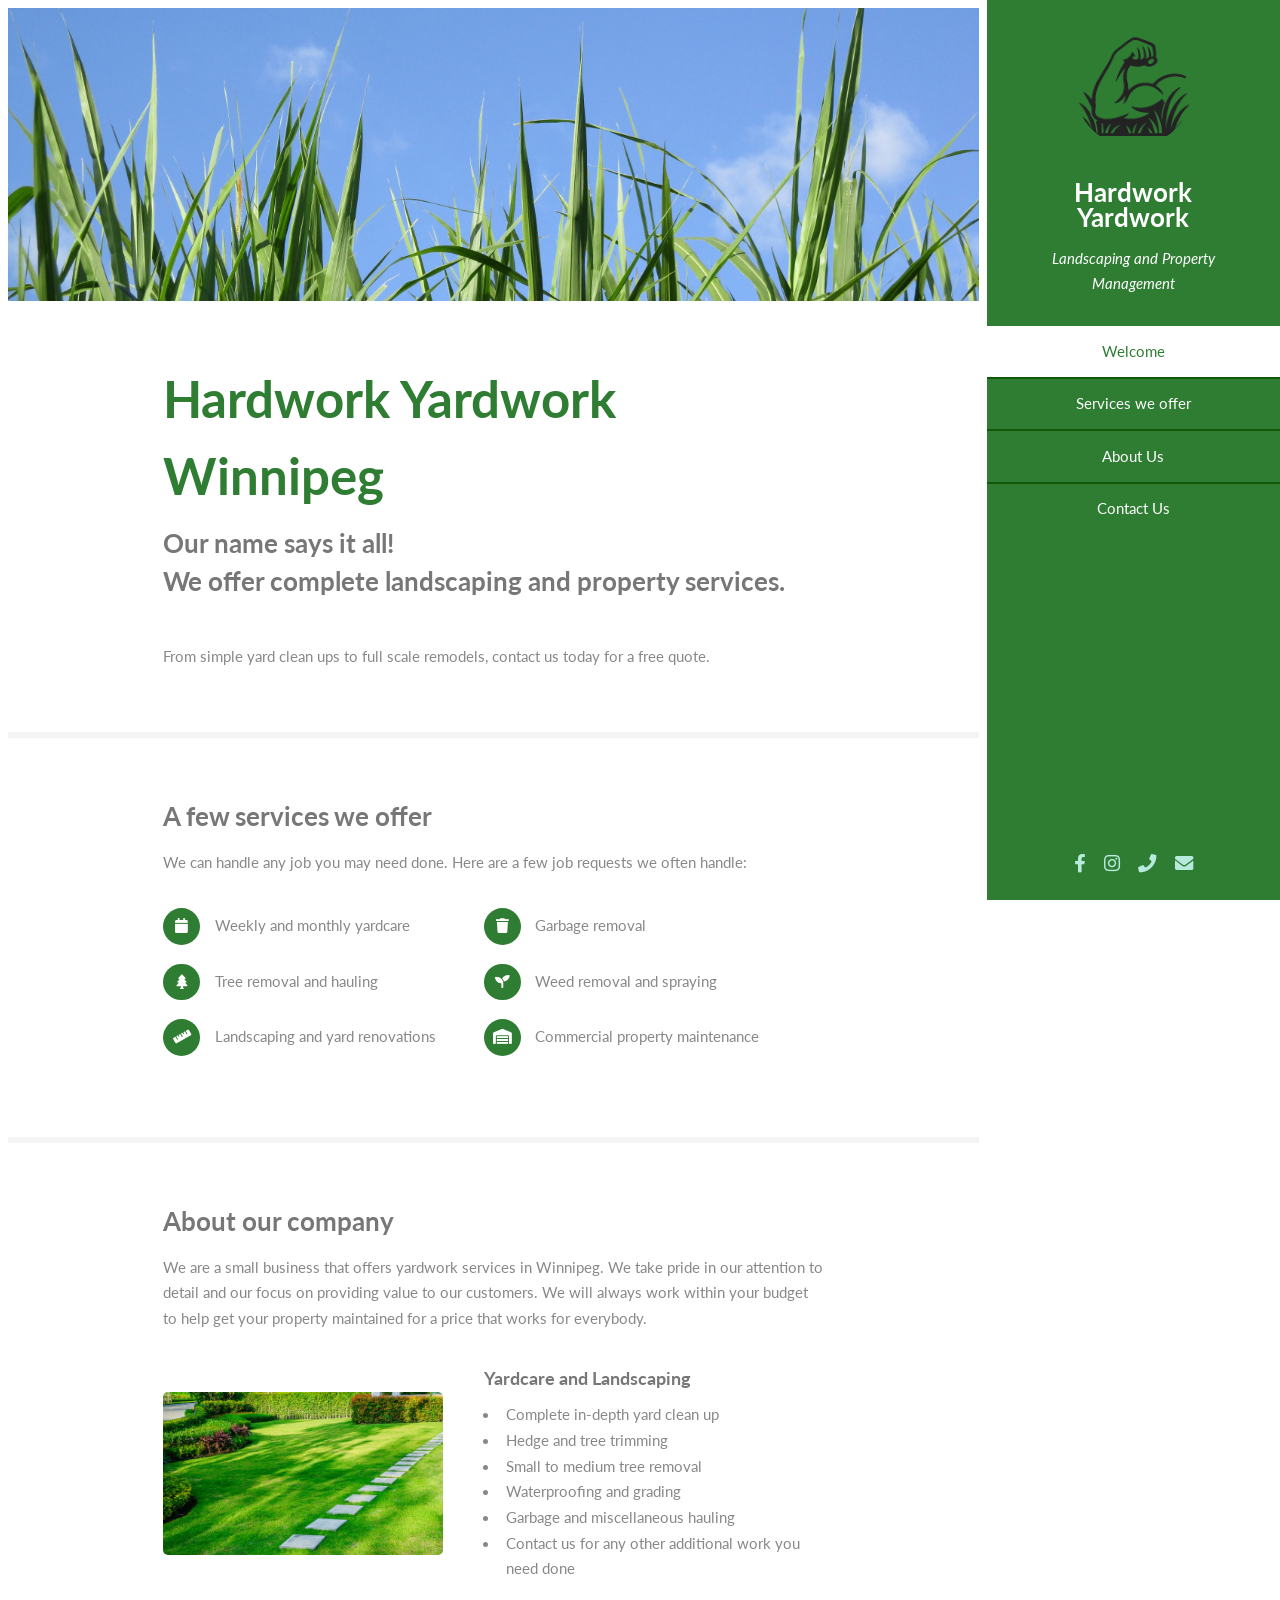
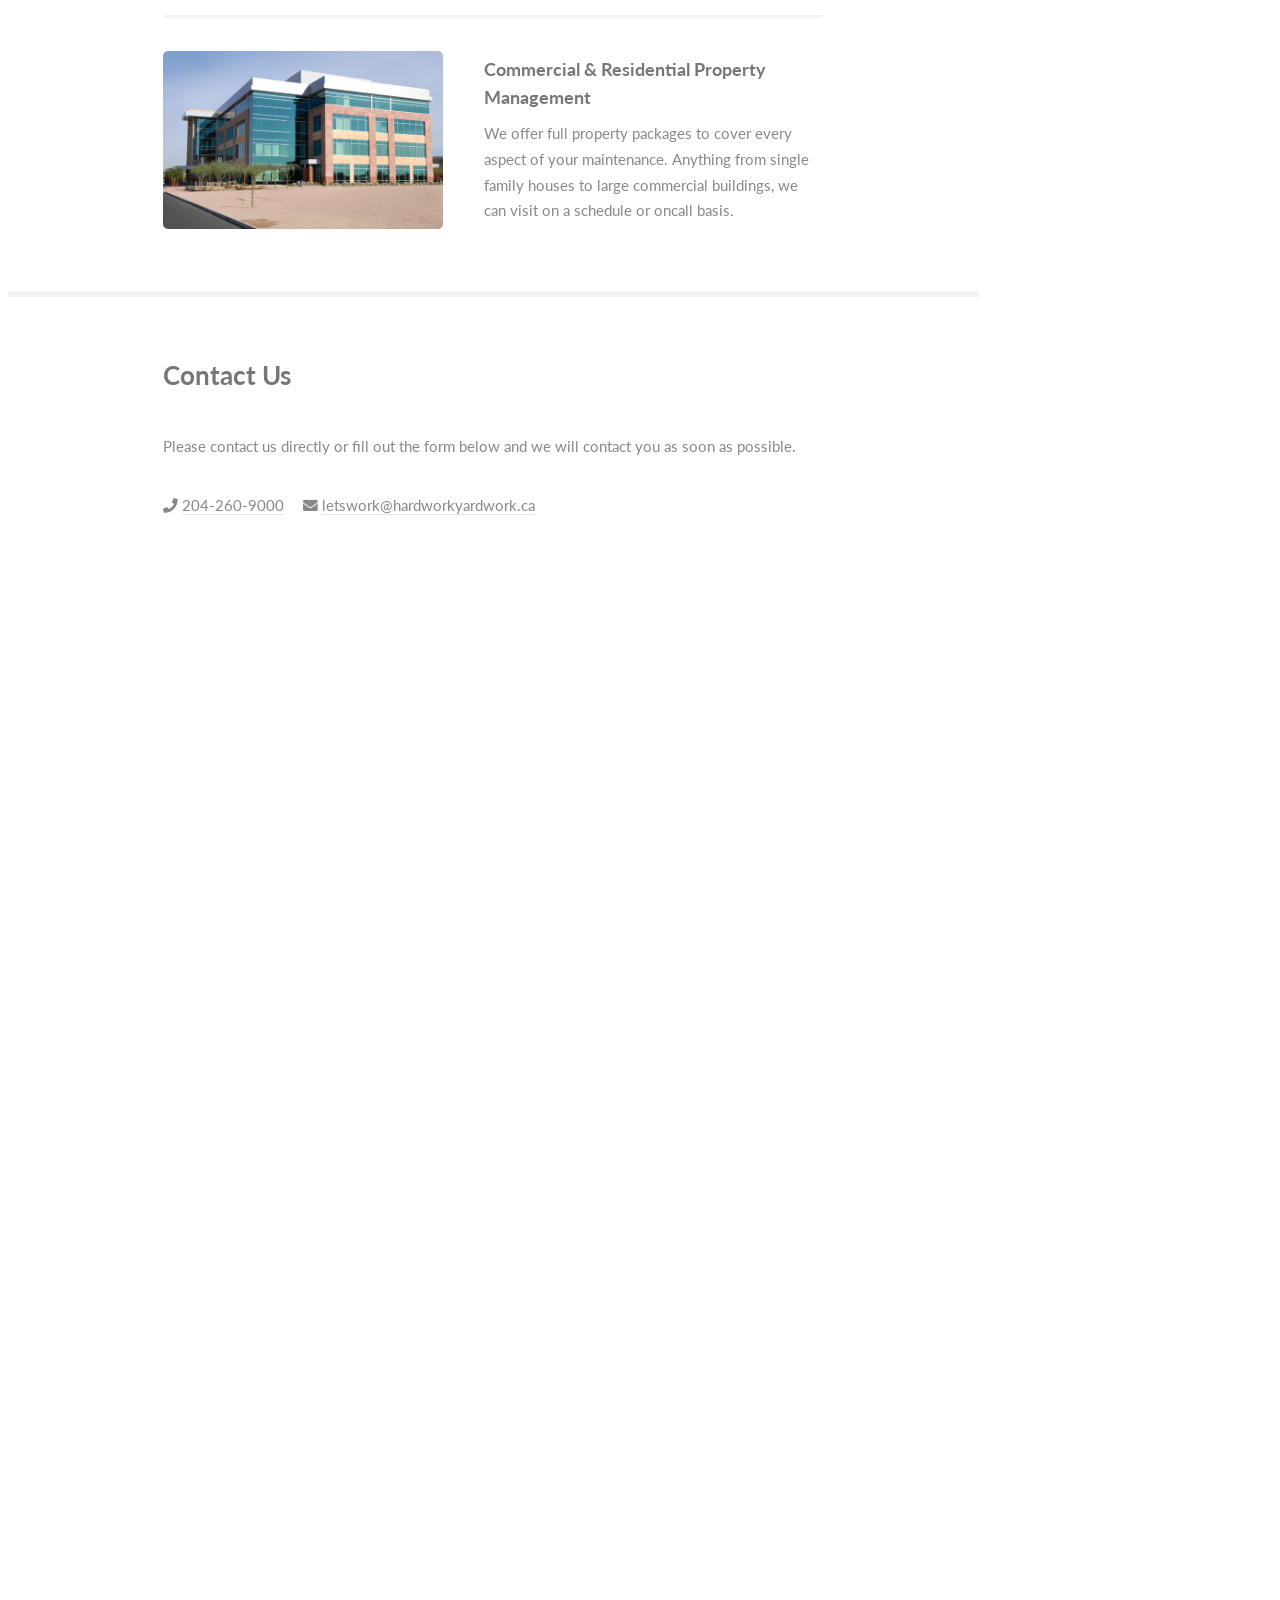
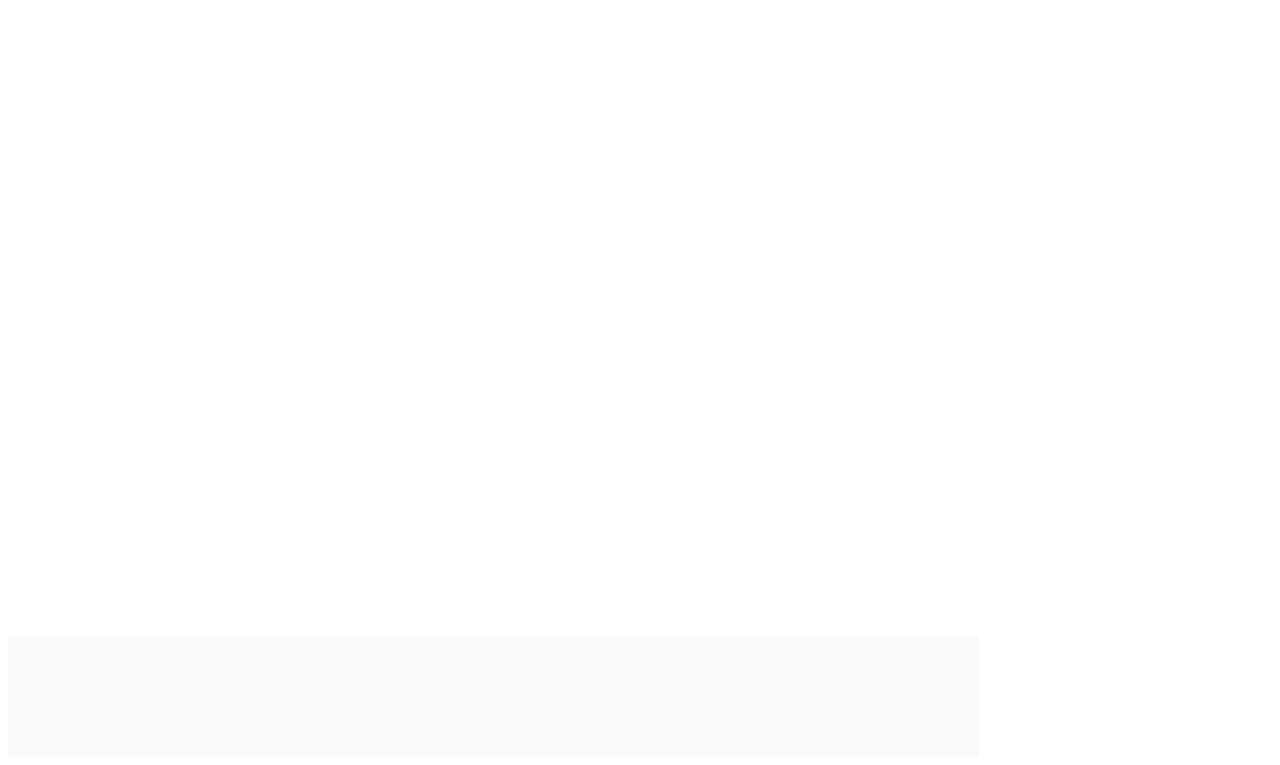
==== index.html @ d8d49252 "Update index.html" ====
<!DOCTYPE HTML>
<!--
	Hardwork Yardwork WPG
	
-->
<html>
	<head>
		<link rel="icon" type="image/png" href="/images/favicon-96x96.png" sizes="96x96" />
<link rel="icon" type="image/svg+xml" href="/images/favicon.svg" />
<link rel="shortcut icon" href="/images/favicon.ico" />
<link rel="apple-touch-icon" sizes="180x180" href="/images/apple-touch-icon.png" />
<meta name="apple-mobile-web-app-title" content="HWYW" />
<link rel="manifest" href="/images/site.webmanifest" />
		 <link rel="icon" type="image/png" href="images/favicon.png">
		<title>Hardwork Yardwork WPG</title>
		<meta charset="utf-8" />
		<meta name="viewport" content="width=device-width, initial-scale=1, user-scalable=no" />
		<link rel="stylesheet" href="assets/css/main.css" />
	</head>
	<body class="is-preload">

		<!-- Header -->
			<section id="header">
				<header>
					<span class="image avatar"><img src="images/avatar.jpg" alt="" /></span>
					<h1 id="logo"><a href="#">Hardwork Yardwork</a></h1>
					<p>Landscaping and Property Management</p>
				</header>
				<nav id="nav">
					<ul>
						<li><a href="#one" class="active">Welcome</a></li>
						<li><a href="#two">Services we offer</a></li>
						<li><a href="#three">About Us</a></li>
						<li><a href="#four">Contact Us</a></li>
					</ul>
				</nav>
				<footer>
					<ul class="icons">
						<li><a href="https://www.facebook.com/people/Hardwork-Yardwork-WPG/61576184565696/" class="icon brands fa-facebook-f"><span class="label">Facebook</span></a></li>
						<li><a href="https://www.instagram.com/hardworkyardworkwpg?igsh=bDNIMzZieXI3cGh0" class="icon brands fa-instagram"><span class="label">Instagram</span></a></li>
						<li><a href="tel:2042609000" class="icon solid fa-phone"><span class="label">Phone</span></a></li>
						<li><a href="mailto:letswork@hardworkyardwork.ca" class="icon solid fa-envelope"><span class="label">Email</span></a></li>

					</ul>
				</footer>
			</section>

		<!-- Wrapper -->
			<div id="wrapper">

				<!-- Main -->
					<div id="main">

						<!-- One -->
							<section id="one">
								<div class="image main" data-position="center">
									<img src="images/banner.jpg" alt="" />
								</div>
								<div class="container">
									<header class="major">
										<h2>Hardwork Yardwork Winnipeg</h2>
										<p>Our name says it all!<br />
										We offer complete landscaping and property services</a>.</p>
									</header>
									<p>From simple yard clean ups to full scale remodels, contact us today for a free quote. </p>
								</div>
							</section>

						<!-- Two -->
							<section id="two">
								<div class="container">
									<h3>A few services we offer</h3>
									<p> We can handle any job you may need done. Here are a few job requests we often handle:</p>
									<ul class="feature-icons">
										<li class="icon solid fa-calendar">Weekly and monthly yardcare</li>
										<li class="icon solid fa-trash">Garbage removal</li>
										<li class="icon solid fa-tree">Tree removal and hauling</li>
										<li class="icon solid fa-seedling">Weed removal and spraying</li>
										<li class="icon solid fa-ruler">Landscaping and yard renovations</li>
										<li class="icon solid fa-warehouse">Commercial property maintenance</li>
									</ul>
								</div>
							</section>

						<!-- Three -->
							<section id="three">
								<div class="container">
									<h3>About our company</h3>
									<p>We are a small business that offers yardwork services in Winnipeg. We take pride in our attention to detail and our focus on providing value to our customers. We will always work within your budget to help get your property maintained for a price that works for everybody.</p>
									<div class="features">
										<article>
											<a href="#" class="image"><img src="images/pic01.jpg" alt="" /></a>
											<div class="inner">
											
												<h4>Yardcare and Landscaping</h4>
												<ul>
											        <li>Complete in-depth yard clean up    </li>
												<li>Hedge and tree trimming</li>
												<li>Small to medium tree removal</li> 
												<li>Waterproofing and grading </li>
												<li>Garbage and miscellaneous hauling</li>
												<li>Contact us for any other additional work you need done</li>	
													</ul>
											</div>
										</article>
										<article>
											<a href="#" class="image"><img src="images/pic02.jpg" alt="" /></a>
											<div class="inner">
												<h4>Commercial & Residential Property Management</h4>
												<p>We offer full property packages to cover every aspect of your maintenance. Anything from single family houses to large commercial buildings, we can visit on a schedule or oncall basis. </p>
											</div>
										</article>
										
									</div>
								</div>
							</section>

<!---------------------- Four ---------------------------------------------->
						
<section id="four">
  <div class="container">
    <h3>Contact Us</h3><br>
	  
    <p>Please contact us directly or fill out the form below and we will contact you as soon as possible.</p>
	  
    <ul class="icons">
      <li class="icon solid fa-phone">
        <a href="tel:204-260-9000">204-260-9000</a>
      </li>
      <li class="icon solid fa-envelope">
        <a href="mailto:letswork@hardworkyardwork.ca">letswork@hardworkyardwork.ca</a>
      </li>
    </ul>
  <br>
  <div class="form-container">
    <iframe 
      src="https://docs.google.com/forms/d/e/1FAIpQLSdqATraCfBr0YOWJevatYieioRtra3QzZX9basvzf0dAiVgHA/viewform?embedded=true" 
      width="500" 
      height="1600" 
      frameborder="0" 
      marginheight="0" 
      marginwidth="0">
         </iframe>
    </div>
</section>

						<!-- Five -->
						<!--
							<section id="five">
								<div class="container">
									<h3>Elements</h3>

									<section>
										<h4>Text</h4>
										<p>This is <b>bold</b> and this is <strong>strong</strong>. This is <i>italic</i> and this is <em>emphasized</em>.
										This is <sup>superscript</sup> text and this is <sub>subscript</sub> text.
										This is <u>underlined</u> and this is code: <code>for (;;) { ... }</code>. Finally, <a href="#">this is a link</a>.</p>
										<hr />
										<header>
											<h4>Heading with a Subtitle</h4>
											<p>Lorem ipsum dolor sit amet nullam id egestas urna aliquam</p>
										</header>
										<p>Nunc lacinia ante nunc ac lobortis. Interdum adipiscing gravida odio porttitor sem non mi integer non faucibus ornare mi ut ante amet placerat aliquet. Volutpat eu sed ante lacinia sapien lorem accumsan varius montes viverra nibh in adipiscing blandit tempus accumsan.</p>
										<header>
											<h5>Heading with a Subtitle</h5>
											<p>Lorem ipsum dolor sit amet nullam id egestas urna aliquam</p>
										</header>
										<p>Nunc lacinia ante nunc ac lobortis. Interdum adipiscing gravida odio porttitor sem non mi integer non faucibus ornare mi ut ante amet placerat aliquet. Volutpat eu sed ante lacinia sapien lorem accumsan varius montes viverra nibh in adipiscing blandit tempus accumsan.</p>
										<hr />
										<h2>Heading Level 2</h2>
										<h3>Heading Level 3</h3>
										<h4>Heading Level 4</h4>
										<h5>Heading Level 5</h5>
										<h6>Heading Level 6</h6>
										<hr />
										<h5>Blockquote</h5>
										<blockquote>Fringilla nisl. Donec accumsan interdum nisi, quis tincidunt felis sagittis eget tempus euismod. Vestibulum ante ipsum primis in faucibus vestibulum. Blandit adipiscing eu felis iaculis volutpat ac adipiscing accumsan faucibus. Vestibulum ante ipsum primis in faucibus lorem ipsum dolor sit amet nullam adipiscing eu felis.</blockquote>
										<h5>Preformatted</h5>
										<pre><code>i = 0;

while (!deck.isInOrder()) {
    print 'Iteration ' + i;
    deck.shuffle();
    i++;
}

print 'It took ' + i + ' iterations to sort the deck.';</code></pre>
									</section>

									<section>
										<h4>Lists</h4>
										<div class="row">
											<div class="col-6 col-12-xsmall">
												<h5>Unordered</h5>
												<ul>
													<li>Dolor pulvinar etiam magna etiam.</li>
													<li>Sagittis adipiscing lorem eleifend.</li>
													<li>Felis enim feugiat dolore viverra.</li>
												</ul>
												<h5>Alternate</h5>
												<ul class="alt">
													<li>Dolor pulvinar etiam magna etiam.</li>
													<li>Sagittis adipiscing lorem eleifend.</li>
													<li>Felis enim feugiat dolore viverra.</li>
												</ul>
											</div>
											<div class="col-6 col-12-xsmall">
												<h5>Ordered</h5>
												<ol>
													<li>Dolor pulvinar etiam magna etiam.</li>
													<li>Etiam vel felis at lorem sed viverra.</li>
													<li>Felis enim feugiat dolore viverra.</li>
													<li>Dolor pulvinar etiam magna etiam.</li>
													<li>Etiam vel felis at lorem sed viverra.</li>
													<li>Felis enim feugiat dolore viverra.</li>
												</ol>
												<h5>Icons</h5>
												<ul class="icons">
													<li><a href="#" class="icon brands fa-twitter"><span class="label">Twitter</span></a></li>
													<li><a href="#" class="icon brands fa-facebook-f"><span class="label">Facebook</span></a></li>
													<li><a href="#" class="icon brands fa-instagram"><span class="label">Instagram</span></a></li>
													<li><a href="#" class="icon brands fa-github"><span class="label">Github</span></a></li>
													<li><a href="#" class="icon brands fa-dribbble"><span class="label">Dribbble</span></a></li>
													<li><a href="#" class="icon brands fa-tumblr"><span class="label">Tumblr</span></a></li>
												</ul>
											</div>
										</div>
										<h5>Actions</h5>
										<ul class="actions">
											<li><a href="#" class="button primary">Default</a></li>
											<li><a href="#" class="button">Default</a></li>
											<li><a href="#" class="button alt">Default</a></li>
										</ul>
										<ul class="actions small">
											<li><a href="#" class="button primary small">Small</a></li>
											<li><a href="#" class="button small">Small</a></li>
											<li><a href="#" class="button alt small">Small</a></li>
										</ul>
										<div class="row">
											<div class="col-3 col-6-medium col-12-xsmall">
												<ul class="actions stacked">
													<li><a href="#" class="button primary">Default</a></li>
													<li><a href="#" class="button">Default</a></li>
													<li><a href="#" class="button alt">Default</a></li>
												</ul>
											</div>
											<div class="col-3 col-6 col-12-xsmall">
												<ul class="actions stacked">
													<li><a href="#" class="button primary small">Small</a></li>
													<li><a href="#" class="button small">Small</a></li>
													<li><a href="#" class="button alt small">Small</a></li>
												</ul>
											</div>
											<div class="col-3 col-6-medium col-12-xsmall">
												<ul class="actions stacked">
													<li><a href="#" class="button primary fit">Default</a></li>
													<li><a href="#" class="button fit">Default</a></li>
													<li><a href="#" class="button alt fit">Default</a></li>
												</ul>
											</div>
											<div class="col-3 col-6-medium col-12-xsmall">
												<ul class="actions stacked">
													<li><a href="#" class="button primary small fit">Small</a></li>
													<li><a href="#" class="button small fit">Small</a></li>
													<li><a href="#" class="button alt small fit">Small</a></li>
												</ul>
											</div>
										</div>
									</section>

									<section>
										<h4>Table</h4>
										<h5>Default</h5>
										<div class="table-wrapper">
											<table>
												<thead>
													<tr>
														<th>Name</th>
														<th>Description</th>
														<th>Price</th>
													</tr>
												</thead>
												<tbody>
													<tr>
														<td>Item One</td>
														<td>Ante turpis integer aliquet porttitor.</td>
														<td>29.99</td>
													</tr>
													<tr>
														<td>Item Two</td>
														<td>Vis ac commodo adipiscing arcu aliquet.</td>
														<td>19.99</td>
													</tr>
													<tr>
														<td>Item Three</td>
														<td> Morbi faucibus arcu accumsan lorem.</td>
														<td>29.99</td>
													</tr>
													<tr>
														<td>Item Four</td>
														<td>Vitae integer tempus condimentum.</td>
														<td>19.99</td>
													</tr>
													<tr>
														<td>Item Five</td>
														<td>Ante turpis integer aliquet porttitor.</td>
														<td>29.99</td>
													</tr>
												</tbody>
												<tfoot>
													<tr>
														<td colspan="2"></td>
														<td>100.00</td>
													</tr>
												</tfoot>
											</table>
										</div>

										<h5>Alternate</h5>
										<div class="table-wrapper">
											<table class="alt">
												<thead>
													<tr>
														<th>Name</th>
														<th>Description</th>
														<th>Price</th>
													</tr>
												</thead>
												<tbody>
													<tr>
														<td>Item One</td>
														<td>Ante turpis integer aliquet porttitor.</td>
														<td>29.99</td>
													</tr>
													<tr>
														<td>Item Two</td>
														<td>Vis ac commodo adipiscing arcu aliquet.</td>
														<td>19.99</td>
													</tr>
													<tr>
														<td>Item Three</td>
														<td> Morbi faucibus arcu accumsan lorem.</td>
														<td>29.99</td>
													</tr>
													<tr>
														<td>Item Four</td>
														<td>Vitae integer tempus condimentum.</td>
														<td>19.99</td>
													</tr>
													<tr>
														<td>Item Five</td>
														<td>Ante turpis integer aliquet porttitor.</td>
														<td>29.99</td>
													</tr>
												</tbody>
												<tfoot>
													<tr>
														<td colspan="2"></td>
														<td>100.00</td>
													</tr>
												</tfoot>
											</table>
										</div>
									</section>

									<section>
										<h4>Buttons</h4>
										<ul class="actions">
											<li><a href="#" class="button primary">Primary</a></li>
											<li><a href="#" class="button">Default</a></li>
											<li><a href="#" class="button alt">Alternate</a></li>
										</ul>
										<ul class="actions">
											<li><a href="#" class="button primary large">Large</a></li>
											<li><a href="#" class="button">Default</a></li>
											<li><a href="#" class="button alt small">Small</a></li>
										</ul>
										<ul class="actions fit">
											<li><a href="#" class="button primary fit">Fit</a></li>
											<li><a href="#" class="button fit">Fit</a></li>
											<li><a href="#" class="button alt fit">Fit</a></li>
										</ul>
										<ul class="actions fit small">
											<li><a href="#" class="button primary fit small">Fit + Small</a></li>
											<li><a href="#" class="button fit small">Fit + Small</a></li>
											<li><a href="#" class="button alt fit small">Fit + Small</a></li>
										</ul>
										<ul class="actions">
											<li><a href="#" class="button primary icon solid fa-download">Icon</a></li>
											<li><a href="#" class="button icon solid fa-download">Icon</a></li>
											<li><a href="#" class="button alt icon solid fa-check">Icon</a></li>
										</ul>
										<ul class="actions">
											<li><span class="button primary disabled">Primary</span></li>
											<li><span class="button disabled">Default</span></li>
											<li><span class="button alt disabled">Alternate</span></li>
										</ul>
									</section>

									<section>
										<h4>Form</h4>
										<form method="post" action="#">
											<div class="row gtr-uniform">
												<div class="col-6 col-12-xsmall">
													<input type="text" name="demo-name" id="demo-name" value="" placeholder="Name" />
												</div>
												<div class="col-6 col-12-xsmall">
													<input type="email" name="demo-email" id="demo-email" value="" placeholder="Email" />
												</div>
												<div class="col-12">
													<select name="demo-category" id="demo-category">
														<option value="">- Category -</option>
														<option value="1">Manufacturing</option>
														<option value="1">Shipping</option>
														<option value="1">Administration</option>
														<option value="1">Human Resources</option>
													</select>
												</div>
												<div class="col-4 col-12-medium">
													<input type="radio" id="demo-priority-low" name="demo-priority" checked>
													<label for="demo-priority-low">Low Priority</label>
												</div>
												<div class="col-4 col-12-medium">
													<input type="radio" id="demo-priority-normal" name="demo-priority">
													<label for="demo-priority-normal">Normal Priority</label>
												</div>
												<div class="col-4 col-12-medium">
													<input type="radio" id="demo-priority-high" name="demo-priority">
													<label for="demo-priority-high">High Priority</label>
												</div>
												<div class="col-6 col-12-medium">
													<input type="checkbox" id="demo-copy" name="demo-copy">
													<label for="demo-copy">Email me a copy of this message</label>
												</div>
												<div class="col-6 col-12-medium">
													<input type="checkbox" id="demo-human" name="demo-human" checked>
													<label for="demo-human">I am a human and not a robot</label>
												</div>
												<div class="col-12">
													<textarea name="demo-message" id="demo-message" placeholder="Enter your message" rows="6"></textarea>
												</div>
												<div class="col-12">
													<ul class="actions">
														<li><input type="submit" value="Send Message" /></li>
														<li><input type="reset" value="Reset" class="alt" /></li>
													</ul>
												</div>
											</div>
										</form>
									</section>

									<section>
										<h4>Image</h4>
										<h5>Fit</h5>
										<span class="image fit"><img src="images/banner.jpg" alt="" /></span>
										<div class="box alt">
											<div class="row gtr-50 gtr-uniform">
												<div class="col-4"><span class="image fit"><img src="images/pic01.jpg" alt="" /></span></div>
												<div class="col-4"><span class="image fit"><img src="images/pic02.jpg" alt="" /></span></div>
												<div class="col-4"><span class="image fit"><img src="images/pic03.jpg" alt="" /></span></div>
												<div class="col-4"><span class="image fit"><img src="images/pic02.jpg" alt="" /></span></div>
												<div class="col-4"><span class="image fit"><img src="images/pic03.jpg" alt="" /></span></div>
												<div class="col-4"><span class="image fit"><img src="images/pic01.jpg" alt="" /></span></div>
												<div class="col-4"><span class="image fit"><img src="images/pic03.jpg" alt="" /></span></div>
												<div class="col-4"><span class="image fit"><img src="images/pic01.jpg" alt="" /></span></div>
												<div class="col-4"><span class="image fit"><img src="images/pic02.jpg" alt="" /></span></div>
											</div>
										</div>
										<h5>Left &amp; Right</h5>
										<p><span class="image left"><img src="images/avatar.jpg" alt="" /></span>Fringilla nisl. Donec accumsan interdum nisi, quis tincidunt felis sagittis eget. tempus euismod. Vestibulum ante ipsum primis in faucibus vestibulum. Blandit adipiscing eu felis iaculis volutpat ac adipiscing accumsan eu faucibus. Integer ac pellentesque praesent tincidunt felis sagittis eget. tempus euismod. Vestibulum ante ipsum primis in faucibus vestibulum. Blandit adipiscing eu felis iaculis volutpat ac adipiscing accumsan eu faucibus. Integer ac pellentesque praesent. Donec accumsan interdum nisi, quis tincidunt felis sagittis eget. tempus euismod. Vestibulum ante ipsum primis in faucibus vestibulum. Blandit adipiscing eu felis iaculis volutpat ac adipiscing accumsan eu faucibus. Integer ac pellentesque praesent tincidunt felis sagittis eget. tempus euismod. Vestibulum ante ipsum primis in faucibus vestibulum. Blandit adipiscing eu felis iaculis volutpat ac adipiscing accumsan eu faucibus. Integer ac pellentesque praesent.</p>
										<p><span class="image right"><img src="images/avatar.jpg" alt="" /></span>Fringilla nisl. Donec accumsan interdum nisi, quis tincidunt felis sagittis eget. tempus euismod. Vestibulum ante ipsum primis in faucibus vestibulum. Blandit adipiscing eu felis iaculis volutpat ac adipiscing accumsan eu faucibus. Integer ac pellentesque praesent tincidunt felis sagittis eget. tempus euismod. Vestibulum ante ipsum primis in faucibus vestibulum. Blandit adipiscing eu felis iaculis volutpat ac adipiscing accumsan eu faucibus. Integer ac pellentesque praesent. Donec accumsan interdum nisi, quis tincidunt felis sagittis eget. tempus euismod. Vestibulum ante ipsum primis in faucibus vestibulum. Blandit adipiscing eu felis iaculis volutpat ac adipiscing accumsan eu faucibus. Integer ac pellentesque praesent tincidunt felis sagittis eget. tempus euismod. Vestibulum ante ipsum primis in faucibus vestibulum. Blandit adipiscing eu felis iaculis volutpat ac adipiscing accumsan eu faucibus. Integer ac pellentesque praesent.</p>
									</section>

								</div>
							</section>
						-->

					</div>

				<!-- Footer -->
					<section id="footer">
						<div class="container">
							<ul class="copyright">
								
							</ul>
						</div>
					</section>

			</div>

		<!-- Scripts -->
			<script src="assets/js/jquery.min.js"></script>
			<script src="assets/js/jquery.scrollex.min.js"></script>
			<script src="assets/js/jquery.scrolly.min.js"></script>
			<script src="assets/js/browser.min.js"></script>
			<script src="assets/js/breakpoints.min.js"></script>
			<script src="assets/js/util.js"></script>
			<script src="assets/js/main.js"></script>

	</body>
</html>
---- assets/css/main.css ----
@import url("fontawesome-all.min.css");
@import url("https://fonts.googleapis.com/css?family=Lato:400,400italic,700,700italic|Source+Code+Pro:400");

}
/*
	
*/

html, body, div, span, applet, object,
iframe, h1, h2, h3, h4, h5, h6, p, blockquote,
pre, a, abbr, acronym, address, big, cite,
code, del, dfn, em, img, ins, kbd, q, s, samp,
small, strike, strong, sub, sup, tt, var, b,
u, i, center, dl, dt, dd, ol, ul, li, fieldset,
form, label, legend, table, caption, tbody,
tfoot, thead, tr, th, td, article, aside,
canvas, details, embed, figure, figcaption,
footer, header, hgroup, menu, nav, output, ruby,
section, summary, time, mark, audio, video {
	margin: 0;
	padding: 0;
	border: 0;
	font-size: 100%;
	font: inherit;
	vertical-align: baseline;}

article, aside, details, figcaption, figure,
footer, header, hgroup, menu, nav, section {
	display: block;}

body {
	line-height: 1;
}

ol, ul {
	list-style: none;
}

blockquote, q {
	quotes: none;
}

	blockquote:before, blockquote:after, q:before, q:after {
		content: '';
		content: none;
	}

table {
	border-collapse: collapse;
	border-spacing: 0;
}

body {
	-webkit-text-size-adjust: none;
}

mark {
	background-color: transparent;
	color: inherit;
}

input::-moz-focus-inner {
	border: 0;
	padding: 0;
}

input, select, textarea {
	-moz-appearance: none;
	-webkit-appearance: none;
	-ms-appearance: none;
	appearance: none;
}

/* Basic */

	html {
		box-sizing: border-box;
	}

	*, *:before, *:after {
		box-sizing: inherit;
	}

	body {
		background: #fff;
	}

		body.is-preload *, body.is-preload *:before, body.is-preload *:after {
			-moz-animation: none !important;
			-webkit-animation: none !important;
			-ms-animation: none !important;
			animation: none !important;
			-moz-transition: none !important;
			-webkit-transition: none !important;
			-ms-transition: none !important;
			transition: none !important;
		}

	body, input, select, textarea {
		color: #888;
		font-family: "Lato", sans-serif;
		font-size: 16pt;
		font-weight: 400;
		line-height: 1.75em;
	}

	a {
		-moz-transition: color 0.2s ease-in-out, border-color 0.2s ease-in-out;
		-webkit-transition: color 0.2s ease-in-out, border-color 0.2s ease-in-out;
		-ms-transition: color 0.2s ease-in-out, border-color 0.2s ease-in-out;
		transition: color 0.2s ease-in-out, border-color 0.2s ease-in-out;
		border-bottom: solid 1px #e4e4e4;
		color: inherit;
		text-decoration: none;
	}

		a:hover {
			border-bottom-color: transparent;
			color: #2E7D32 !important;
		}

	strong, b {
		color: #777;
		font-weight: 700;
	}

	em, i {
		font-style: italic;
	}

	p {
		margin: 0 0 2.25em 0;
	}

	h1, h2, h3, h4, h5, h6 {
		color: #777;
		font-weight: 700;
		line-height: 1em;
		margin: 0 0 0.5625em 0;
	}

		h1 a, h2 a, h3 a, h4 a, h5 a, h6 a {
			border: 0;
			color: inherit;
			text-decoration: none;
		}

	h2 {
		font-size: 2em;
		line-height: 1.5em;
	}

	h3 {
		font-size: 1.75em;
		line-height: 1.5em;
	}

	h4 {
		font-size: 1.25em;
		line-height: 1.5em;
	}

	h5 {
		font-size: 0.9em;
		line-height: 1.5em;
	}

	h6 {
		font-size: 0.7em;
		line-height: 1.5em;
	}

	sub {
		font-size: 0.8em;
		position: relative;
		top: 0.5em;
	}

	sup {
		font-size: 0.8em;
		position: relative;
		top: -0.5em;
	}

	hr {
		border: 0;
		border-bottom: solid 2px #f4f4f4;
		margin: 2.25em 0;
	}

		hr.major {
			margin: 3.375em 0;
		}

	blockquote {
		border-left: solid 8px #e4e4e4;
		font-style: italic;
		margin: 0 0 2.25em 0;
		padding: 0.5em 0 0.5em 2em;
	}

	code {
		background: #555;
		border-radius: 5px;
		color: #fff;
		font-family: "Source Code Pro", monospace;
		font-size: 0.9em;
		margin: 0 0.25em;
		padding: 0.25em 0.65em;
	}

	pre {
		font-family: "Source Code Pro", monospace;
		font-size: 0.9em;
		margin: 0 0 2.25em 0;
	}

		pre code {
			-webkit-overflow-scrolling: touch;
			display: block;
			line-height: 1.5em;
			overflow-x: auto;
			padding: 1em 1.5em;
		}

	.align-left {
		text-align: left;
	}

	.align-center {
		text-align: center;
	}

	.align-right {
		text-align: right;
	}

/* Row */

	.row {
		display: flex;
		flex-wrap: wrap;
		box-sizing: border-box;
		align-items: stretch;
	}

		.row > * {
			box-sizing: border-box;
		}

		.row.gtr-uniform > * > :last-child {
			margin-bottom: 0;
		}

		.row.aln-left {
			justify-content: flex-start;
		}

		.row.aln-center {
			justify-content: center;
		}

		.row.aln-right {
			justify-content: flex-end;
		}

		.row.aln-top {
			align-items: flex-start;
		}

		.row.aln-middle {
			align-items: center;
		}

		.row.aln-bottom {
			align-items: flex-end;
		}

		.row > .imp {
			order: -1;
		}

		.row > .col-1 {
			width: 8.33333%;
		}

		.row > .off-1 {
			margin-left: 8.33333%;
		}

		.row > .col-2 {
			width: 16.66667%;
		}

		.row > .off-2 {
			margin-left: 16.66667%;
		}

		.row > .col-3 {
			width: 25%;
		}

		.row > .off-3 {
			margin-left: 25%;
		}

		.row > .col-4 {
			width: 33.33333%;
		}

		.row > .off-4 {
			margin-left: 33.33333%;
		}

		.row > .col-5 {
			width: 41.66667%;
		}

		.row > .off-5 {
			margin-left: 41.66667%;
		}

		.row > .col-6 {
			width: 50%;
		}

		.row > .off-6 {
			margin-left: 50%;
		}

		.row > .col-7 {
			width: 58.33333%;
		}

		.row > .off-7 {
			margin-left: 58.33333%;
		}

		.row > .col-8 {
			width: 66.66667%;
		}

		.row > .off-8 {
			margin-left: 66.66667%;
		}

		.row > .col-9 {
			width: 75%;
		}

		.row > .off-9 {
			margin-left: 75%;
		}

		.row > .col-10 {
			width: 83.33333%;
		}

		.row > .off-10 {
			margin-left: 83.33333%;
		}

		.row > .col-11 {
			width: 91.66667%;
		}

		.row > .off-11 {
			margin-left: 91.66667%;
		}

		.row > .col-12 {
			width: 100%;
		}

		.row > .off-12 {
			margin-left: 100%;
		}

		.row.gtr-0 {
			margin-top: 0;
			margin-left: 0em;
		}

			.row.gtr-0 > * {
				padding: 0 0 0 0em;
			}

			.row.gtr-0.gtr-uniform {
				margin-top: 0em;
			}

				.row.gtr-0.gtr-uniform > * {
					padding-top: 0em;
				}

		.row.gtr-25 {
			margin-top: 0;
			margin-left: -0.5em;
		}

			.row.gtr-25 > * {
				padding: 0 0 0 0.5em;
			}

			.row.gtr-25.gtr-uniform {
				margin-top: -0.5em;
			}

				.row.gtr-25.gtr-uniform > * {
					padding-top: 0.5em;
				}

		.row.gtr-50 {
			margin-top: 0;
			margin-left: -1em;
		}

			.row.gtr-50 > * {
				padding: 0 0 0 1em;
			}

			.row.gtr-50.gtr-uniform {
				margin-top: -1em;
			}

				.row.gtr-50.gtr-uniform > * {
					padding-top: 1em;
				}

		.row {
			margin-top: 0;
			margin-left: -2em;
		}

			.row > * {
				padding: 0 0 0 2em;
			}

			.row.gtr-uniform {
				margin-top: -2em;
			}

				.row.gtr-uniform > * {
					padding-top: 2em;
				}

		.row.gtr-150 {
			margin-top: 0;
			margin-left: -3em;
		}

			.row.gtr-150 > * {
				padding: 0 0 0 3em;
			}

			.row.gtr-150.gtr-uniform {
				margin-top: -3em;
			}

				.row.gtr-150.gtr-uniform > * {
					padding-top: 3em;
				}

		.row.gtr-200 {
			margin-top: 0;
			margin-left: -4em;
		}

			.row.gtr-200 > * {
				padding: 0 0 0 4em;
			}

			.row.gtr-200.gtr-uniform {
				margin-top: -4em;
			}

				.row.gtr-200.gtr-uniform > * {
					padding-top: 4em;
				}

		@media screen and (max-width: 1680px) {

			.row {
				display: flex;
				flex-wrap: wrap;
				box-sizing: border-box;
				align-items: stretch;
			}

				.row > * {
					box-sizing: border-box;
				}

				.row.gtr-uniform > * > :last-child {
					margin-bottom: 0;
				}

				.row.aln-left {
					justify-content: flex-start;
				}

				.row.aln-center {
					justify-content: center;
				}

				.row.aln-right {
					justify-content: flex-end;
				}

				.row.aln-top {
					align-items: flex-start;
				}

				.row.aln-middle {
					align-items: center;
				}

				.row.aln-bottom {
					align-items: flex-end;
				}

				.row > .imp-xlarge {
					order: -1;
				}

				.row > .col-1-xlarge {
					width: 8.33333%;
				}

				.row > .off-1-xlarge {
					margin-left: 8.33333%;
				}

				.row > .col-2-xlarge {
					width: 16.66667%;
				}

				.row > .off-2-xlarge {
					margin-left: 16.66667%;
				}

				.row > .col-3-xlarge {
					width: 25%;
				}

				.row > .off-3-xlarge {
					margin-left: 25%;
				}

				.row > .col-4-xlarge {
					width: 33.33333%;
				}

				.row > .off-4-xlarge {
					margin-left: 33.33333%;
				}

				.row > .col-5-xlarge {
					width: 41.66667%;
				}

				.row > .off-5-xlarge {
					margin-left: 41.66667%;
				}

				.row > .col-6-xlarge {
					width: 50%;
				}

				.row > .off-6-xlarge {
					margin-left: 50%;
				}

				.row > .col-7-xlarge {
					width: 58.33333%;
				}

				.row > .off-7-xlarge {
					margin-left: 58.33333%;
				}

				.row > .col-8-xlarge {
					width: 66.66667%;
				}

				.row > .off-8-xlarge {
					margin-left: 66.66667%;
				}

				.row > .col-9-xlarge {
					width: 75%;
				}

				.row > .off-9-xlarge {
					margin-left: 75%;
				}

				.row > .col-10-xlarge {
					width: 83.33333%;
				}

				.row > .off-10-xlarge {
					margin-left: 83.33333%;
				}

				.row > .col-11-xlarge {
					width: 91.66667%;
				}

				.row > .off-11-xlarge {
					margin-left: 91.66667%;
				}

				.row > .col-12-xlarge {
					width: 100%;
				}

				.row > .off-12-xlarge {
					margin-left: 100%;
				}

				.row.gtr-0 {
					margin-top: 0;
					margin-left: 0em;
				}

					.row.gtr-0 > * {
						padding: 0 0 0 0em;
					}

					.row.gtr-0.gtr-uniform {
						margin-top: 0em;
					}

						.row.gtr-0.gtr-uniform > * {
							padding-top: 0em;
						}

				.row.gtr-25 {
					margin-top: 0;
					margin-left: -0.5em;
				}

					.row.gtr-25 > * {
						padding: 0 0 0 0.5em;
					}

					.row.gtr-25.gtr-uniform {
						margin-top: -0.5em;
					}

						.row.gtr-25.gtr-uniform > * {
							padding-top: 0.5em;
						}

				.row.gtr-50 {
					margin-top: 0;
					margin-left: -1em;
				}

					.row.gtr-50 > * {
						padding: 0 0 0 1em;
					}

					.row.gtr-50.gtr-uniform {
						margin-top: -1em;
					}

						.row.gtr-50.gtr-uniform > * {
							padding-top: 1em;
						}

				.row {
					margin-top: 0;
					margin-left: -2em;
				}

					.row > * {
						padding: 0 0 0 2em;
					}

					.row.gtr-uniform {
						margin-top: -2em;
					}

						.row.gtr-uniform > * {
							padding-top: 2em;
						}

				.row.gtr-150 {
					margin-top: 0;
					margin-left: -3em;
				}

					.row.gtr-150 > * {
						padding: 0 0 0 3em;
					}

					.row.gtr-150.gtr-uniform {
						margin-top: -3em;
					}

						.row.gtr-150.gtr-uniform > * {
							padding-top: 3em;
						}

				.row.gtr-200 {
					margin-top: 0;
					margin-left: -4em;
				}

					.row.gtr-200 > * {
						padding: 0 0 0 4em;
					}

					.row.gtr-200.gtr-uniform {
						margin-top: -4em;
					}

						.row.gtr-200.gtr-uniform > * {
							padding-top: 4em;
						}

		}

		@media screen and (max-width: 1280px) {

			.row {
				display: flex;
				flex-wrap: wrap;
				box-sizing: border-box;
				align-items: stretch;
			}

				.row > * {
					box-sizing: border-box;
				}

				.row.gtr-uniform > * > :last-child {
					margin-bottom: 0;
				}

				.row.aln-left {
					justify-content: flex-start;
				}

				.row.aln-center {
					justify-content: center;
				}

				.row.aln-right {
					justify-content: flex-end;
				}

				.row.aln-top {
					align-items: flex-start;
				}

				.row.aln-middle {
					align-items: center;
				}

				.row.aln-bottom {
					align-items: flex-end;
				}

				.row > .imp-large {
					order: -1;
				}

				.row > .col-1-large {
					width: 8.33333%;
				}

				.row > .off-1-large {
					margin-left: 8.33333%;
				}

				.row > .col-2-large {
					width: 16.66667%;
				}

				.row > .off-2-large {
					margin-left: 16.66667%;
				}

				.row > .col-3-large {
					width: 25%;
				}

				.row > .off-3-large {
					margin-left: 25%;
				}

				.row > .col-4-large {
					width: 33.33333%;
				}

				.row > .off-4-large {
					margin-left: 33.33333%;
				}

				.row > .col-5-large {
					width: 41.66667%;
				}

				.row > .off-5-large {
					margin-left: 41.66667%;
				}

				.row > .col-6-large {
					width: 50%;
				}

				.row > .off-6-large {
					margin-left: 50%;
				}

				.row > .col-7-large {
					width: 58.33333%;
				}

				.row > .off-7-large {
					margin-left: 58.33333%;
				}

				.row > .col-8-large {
					width: 66.66667%;
				}

				.row > .off-8-large {
					margin-left: 66.66667%;
				}

				.row > .col-9-large {
					width: 75%;
				}

				.row > .off-9-large {
					margin-left: 75%;
				}

				.row > .col-10-large {
					width: 83.33333%;
				}

				.row > .off-10-large {
					margin-left: 83.33333%;
				}

				.row > .col-11-large {
					width: 91.66667%;
				}

				.row > .off-11-large {
					margin-left: 91.66667%;
				}

				.row > .col-12-large {
					width: 100%;
				}

				.row > .off-12-large {
					margin-left: 100%;
				}

				.row.gtr-0 {
					margin-top: 0;
					margin-left: 0em;
				}

					.row.gtr-0 > * {
						padding: 0 0 0 0em;
					}

					.row.gtr-0.gtr-uniform {
						margin-top: 0em;
					}

						.row.gtr-0.gtr-uniform > * {
							padding-top: 0em;
						}

				.row.gtr-25 {
					margin-top: 0;
					margin-left: -0.375em;
				}

					.row.gtr-25 > * {
						padding: 0 0 0 0.375em;
					}

					.row.gtr-25.gtr-uniform {
						margin-top: -0.375em;
					}

						.row.gtr-25.gtr-uniform > * {
							padding-top: 0.375em;
						}

				.row.gtr-50 {
					margin-top: 0;
					margin-left: -0.75em;
				}

					.row.gtr-50 > * {
						padding: 0 0 0 0.75em;
					}

					.row.gtr-50.gtr-uniform {
						margin-top: -0.75em;
					}

						.row.gtr-50.gtr-uniform > * {
							padding-top: 0.75em;
						}

				.row {
					margin-top: 0;
					margin-left: -1.5em;
				}

					.row > * {
						padding: 0 0 0 1.5em;
					}

					.row.gtr-uniform {
						margin-top: -1.5em;
					}

						.row.gtr-uniform > * {
							padding-top: 1.5em;
						}

				.row.gtr-150 {
					margin-top: 0;
					margin-left: -2.25em;
				}

					.row.gtr-150 > * {
						padding: 0 0 0 2.25em;
					}

					.row.gtr-150.gtr-uniform {
						margin-top: -2.25em;
					}

						.row.gtr-150.gtr-uniform > * {
							padding-top: 2.25em;
						}

				.row.gtr-200 {
					margin-top: 0;
					margin-left: -3em;
				}

					.row.gtr-200 > * {
						padding: 0 0 0 3em;
					}

					.row.gtr-200.gtr-uniform {
						margin-top: -3em;
					}

						.row.gtr-200.gtr-uniform > * {
							padding-top: 3em;
						}

		}

		@media screen and (max-width: 1024px) {

			.row {
				display: flex;
				flex-wrap: wrap;
				box-sizing: border-box;
				align-items: stretch;
			}

				.row > * {
					box-sizing: border-box;
				}

				.row.gtr-uniform > * > :last-child {
					margin-bottom: 0;
				}

				.row.aln-left {
					justify-content: flex-start;
				}

				.row.aln-center {
					justify-content: center;
				}

				.row.aln-right {
					justify-content: flex-end;
				}

				.row.aln-top {
					align-items: flex-start;
				}

				.row.aln-middle {
					align-items: center;
				}

				.row.aln-bottom {
					align-items: flex-end;
				}

				.row > .imp-medium {
					order: -1;
				}

				.row > .col-1-medium {
					width: 8.33333%;
				}

				.row > .off-1-medium {
					margin-left: 8.33333%;
				}

				.row > .col-2-medium {
					width: 16.66667%;
				}

				.row > .off-2-medium {
					margin-left: 16.66667%;
				}

				.row > .col-3-medium {
					width: 25%;
				}

				.row > .off-3-medium {
					margin-left: 25%;
				}

				.row > .col-4-medium {
					width: 33.33333%;
				}

				.row > .off-4-medium {
					margin-left: 33.33333%;
				}

				.row > .col-5-medium {
					width: 41.66667%;
				}

				.row > .off-5-medium {
					margin-left: 41.66667%;
				}

				.row > .col-6-medium {
					width: 50%;
				}

				.row > .off-6-medium {
					margin-left: 50%;
				}

				.row > .col-7-medium {
					width: 58.33333%;
				}

				.row > .off-7-medium {
					margin-left: 58.33333%;
				}

				.row > .col-8-medium {
					width: 66.66667%;
				}

				.row > .off-8-medium {
					margin-left: 66.66667%;
				}

				.row > .col-9-medium {
					width: 75%;
				}

				.row > .off-9-medium {
					margin-left: 75%;
				}

				.row > .col-10-medium {
					width: 83.33333%;
				}

				.row > .off-10-medium {
					margin-left: 83.33333%;
				}

				.row > .col-11-medium {
					width: 91.66667%;
				}

				.row > .off-11-medium {
					margin-left: 91.66667%;
				}

				.row > .col-12-medium {
					width: 100%;
				}

				.row > .off-12-medium {
					margin-left: 100%;
				}

				.row.gtr-0 {
					margin-top: 0;
					margin-left: 0em;
				}

					.row.gtr-0 > * {
						padding: 0 0 0 0em;
					}

					.row.gtr-0.gtr-uniform {
						margin-top: 0em;
					}

						.row.gtr-0.gtr-uniform > * {
							padding-top: 0em;
						}

				.row.gtr-25 {
					margin-top: 0;
					margin-left: -0.375em;
				}

					.row.gtr-25 > * {
						padding: 0 0 0 0.375em;
					}

					.row.gtr-25.gtr-uniform {
						margin-top: -0.375em;
					}

						.row.gtr-25.gtr-uniform > * {
							padding-top: 0.375em;
						}

				.row.gtr-50 {
					margin-top: 0;
					margin-left: -0.75em;
				}

					.row.gtr-50 > * {
						padding: 0 0 0 0.75em;
					}

					.row.gtr-50.gtr-uniform {
						margin-top: -0.75em;
					}

						.row.gtr-50.gtr-uniform > * {
							padding-top: 0.75em;
						}

				.row {
					margin-top: 0;
					margin-left: -1.5em;
				}

					.row > * {
						padding: 0 0 0 1.5em;
					}

					.row.gtr-uniform {
						margin-top: -1.5em;
					}

						.row.gtr-uniform > * {
							padding-top: 1.5em;
						}

				.row.gtr-150 {
					margin-top: 0;
					margin-left: -2.25em;
				}

					.row.gtr-150 > * {
						padding: 0 0 0 2.25em;
					}

					.row.gtr-150.gtr-uniform {
						margin-top: -2.25em;
					}

						.row.gtr-150.gtr-uniform > * {
							padding-top: 2.25em;
						}

				.row.gtr-200 {
					margin-top: 0;
					margin-left: -3em;
				}

					.row.gtr-200 > * {
						padding: 0 0 0 3em;
					}

					.row.gtr-200.gtr-uniform {
						margin-top: -3em;
					}

						.row.gtr-200.gtr-uniform > * {
							padding-top: 3em;
						}

		}

		@media screen and (max-width: 736px) {

			.row {
				display: flex;
				flex-wrap: wrap;
				box-sizing: border-box;
				align-items: stretch;
			}

				.row > * {
					box-sizing: border-box;
				}

				.row.gtr-uniform > * > :last-child {
					margin-bottom: 0;
				}

				.row.aln-left {
					justify-content: flex-start;
				}

				.row.aln-center {
					justify-content: center;
				}

				.row.aln-right {
					justify-content: flex-end;
				}

				.row.aln-top {
					align-items: flex-start;
				}

				.row.aln-middle {
					align-items: center;
				}

				.row.aln-bottom {
					align-items: flex-end;
				}

				.row > .imp-small {
					order: -1;
				}

				.row > .col-1-small {
					width: 8.33333%;
				}

				.row > .off-1-small {
					margin-left: 8.33333%;
				}

				.row > .col-2-small {
					width: 16.66667%;
				}

				.row > .off-2-small {
					margin-left: 16.66667%;
				}

				.row > .col-3-small {
					width: 25%;
				}

				.row > .off-3-small {
					margin-left: 25%;
				}

				.row > .col-4-small {
					width: 33.33333%;
				}

				.row > .off-4-small {
					margin-left: 33.33333%;
				}

				.row > .col-5-small {
					width: 41.66667%;
				}

				.row > .off-5-small {
					margin-left: 41.66667%;
				}

				.row > .col-6-small {
					width: 50%;
				}

				.row > .off-6-small {
					margin-left: 50%;
				}

				.row > .col-7-small {
					width: 58.33333%;
				}

				.row > .off-7-small {
					margin-left: 58.33333%;
				}

				.row > .col-8-small {
					width: 66.66667%;
				}

				.row > .off-8-small {
					margin-left: 66.66667%;
				}

				.row > .col-9-small {
					width: 75%;
				}

				.row > .off-9-small {
					margin-left: 75%;
				}

				.row > .col-10-small {
					width: 83.33333%;
				}

				.row > .off-10-small {
					margin-left: 83.33333%;
				}

				.row > .col-11-small {
					width: 91.66667%;
				}

				.row > .off-11-small {
					margin-left: 91.66667%;
				}

				.row > .col-12-small {
					width: 100%;
				}

				.row > .off-12-small {
					margin-left: 100%;
				}

				.row.gtr-0 {
					margin-top: 0;
					margin-left: 0em;
				}

					.row.gtr-0 > * {
						padding: 0 0 0 0em;
					}

					.row.gtr-0.gtr-uniform {
						margin-top: 0em;
					}

						.row.gtr-0.gtr-uniform > * {
							padding-top: 0em;
						}

				.row.gtr-25 {
					margin-top: 0;
					margin-left: -0.3125em;
				}

					.row.gtr-25 > * {
						padding: 0 0 0 0.3125em;
					}

					.row.gtr-25.gtr-uniform {
						margin-top: -0.3125em;
					}

						.row.gtr-25.gtr-uniform > * {
							padding-top: 0.3125em;
						}

				.row.gtr-50 {
					margin-top: 0;
					margin-left: -0.625em;
				}

					.row.gtr-50 > * {
						padding: 0 0 0 0.625em;
					}

					.row.gtr-50.gtr-uniform {
						margin-top: -0.625em;
					}

						.row.gtr-50.gtr-uniform > * {
							padding-top: 0.625em;
						}

				.row {
					margin-top: 0;
					margin-left: -1.25em;
				}

					.row > * {
						padding: 0 0 0 1.25em;
					}

					.row.gtr-uniform {
						margin-top: -1.25em;
					}

						.row.gtr-uniform > * {
							padding-top: 1.25em;
						}

				.row.gtr-150 {
					margin-top: 0;
					margin-left: -1.875em;
				}

					.row.gtr-150 > * {
						padding: 0 0 0 1.875em;
					}

					.row.gtr-150.gtr-uniform {
						margin-top: -1.875em;
					}

						.row.gtr-150.gtr-uniform > * {
							padding-top: 1.875em;
						}

				.row.gtr-200 {
					margin-top: 0;
					margin-left: -2.5em;
				}

					.row.gtr-200 > * {
						padding: 0 0 0 2.5em;
					}

					.row.gtr-200.gtr-uniform {
						margin-top: -2.5em;
					}

						.row.gtr-200.gtr-uniform > * {
							padding-top: 2.5em;
						}

		}

		@media screen and (max-width: 480px) {

			.row {
				display: flex;
				flex-wrap: wrap;
				box-sizing: border-box;
				align-items: stretch;
			}

				.row > * {
					box-sizing: border-box;
				}

				.row.gtr-uniform > * > :last-child {
					margin-bottom: 0;
				}

				.row.aln-left {
					justify-content: flex-start;
				}

				.row.aln-center {
					justify-content: center;
				}

				.row.aln-right {
					justify-content: flex-end;
				}

				.row.aln-top {
					align-items: flex-start;
				}

				.row.aln-middle {
					align-items: center;
				}

				.row.aln-bottom {
					align-items: flex-end;
				}

				.row > .imp-xsmall {
					order: -1;
				}

				.row > .col-1-xsmall {
					width: 8.33333%;
				}

				.row > .off-1-xsmall {
					margin-left: 8.33333%;
				}

				.row > .col-2-xsmall {
					width: 16.66667%;
				}

				.row > .off-2-xsmall {
					margin-left: 16.66667%;
				}

				.row > .col-3-xsmall {
					width: 25%;
				}

				.row > .off-3-xsmall {
					margin-left: 25%;
				}

				.row > .col-4-xsmall {
					width: 33.33333%;
				}

				.row > .off-4-xsmall {
					margin-left: 33.33333%;
				}

				.row > .col-5-xsmall {
					width: 41.66667%;
				}

				.row > .off-5-xsmall {
					margin-left: 41.66667%;
				}

				.row > .col-6-xsmall {
					width: 50%;
				}

				.row > .off-6-xsmall {
					margin-left: 50%;
				}

				.row > .col-7-xsmall {
					width: 58.33333%;
				}

				.row > .off-7-xsmall {
					margin-left: 58.33333%;
				}

				.row > .col-8-xsmall {
					width: 66.66667%;
				}

				.row > .off-8-xsmall {
					margin-left: 66.66667%;
				}

				.row > .col-9-xsmall {
					width: 75%;
				}

				.row > .off-9-xsmall {
					margin-left: 75%;
				}

				.row > .col-10-xsmall {
					width: 83.33333%;
				}

				.row > .off-10-xsmall {
					margin-left: 83.33333%;
				}

				.row > .col-11-xsmall {
					width: 91.66667%;
				}

				.row > .off-11-xsmall {
					margin-left: 91.66667%;
				}

				.row > .col-12-xsmall {
					width: 100%;
				}

				.row > .off-12-xsmall {
					margin-left: 100%;
				}

				.row.gtr-0 {
					margin-top: 0;
					margin-left: 0em;
				}

					.row.gtr-0 > * {
						padding: 0 0 0 0em;
					}

					.row.gtr-0.gtr-uniform {
						margin-top: 0em;
					}

						.row.gtr-0.gtr-uniform > * {
							padding-top: 0em;
						}

				.row.gtr-25 {
					margin-top: 0;
					margin-left: -0.3125em;
				}

					.row.gtr-25 > * {
						padding: 0 0 0 0.3125em;
					}

					.row.gtr-25.gtr-uniform {
						margin-top: -0.3125em;
					}

						.row.gtr-25.gtr-uniform > * {
							padding-top: 0.3125em;
						}

				.row.gtr-50 {
					margin-top: 0;
					margin-left: -0.625em;
				}

					.row.gtr-50 > * {
						padding: 0 0 0 0.625em;
					}

					.row.gtr-50.gtr-uniform {
						margin-top: -0.625em;
					}

						.row.gtr-50.gtr-uniform > * {
							padding-top: 0.625em;
						}

				.row {
					margin-top: 0;
					margin-left: -1.25em;
				}

					.row > * {
						padding: 0 0 0 1.25em;
					}

					.row.gtr-uniform {
						margin-top: -1.25em;
					}

						.row.gtr-uniform > * {
							padding-top: 1.25em;
						}

				.row.gtr-150 {
					margin-top: 0;
					margin-left: -1.875em;
				}

					.row.gtr-150 > * {
						padding: 0 0 0 1.875em;
					}

					.row.gtr-150.gtr-uniform {
						margin-top: -1.875em;
					}

						.row.gtr-150.gtr-uniform > * {
							padding-top: 1.875em;
						}

				.row.gtr-200 {
					margin-top: 0;
					margin-left: -2.5em;
				}

					.row.gtr-200 > * {
						padding: 0 0 0 2.5em;
					}

					.row.gtr-200.gtr-uniform {
						margin-top: -2.5em;
					}

						.row.gtr-200.gtr-uniform > * {
							padding-top: 2.5em;
						}

		}

/* Container */

	.container {
		margin: 0 auto;
		max-width: calc(100% - 4.5em);
		width: 45em;
	}

		.container.xsmall {
			width: 11.25em;
		}

		.container.small {
			width: 22.5em;
		}

		.container.medium {
			width: 33.75em;
		}

		.container.large {
			width: 56.25em;
		}

		.container.xlarge {
			width: 67.5em;
		}

		.container.max {
			width: 100%;
		}

		@media screen and (max-width: 1024px) {

			.container {
				width: 100% !important;
			}

		}

		@media screen and (max-width: 480px) {

			.container {
				max-width: calc(100% - 3.375em);
			}

		}

/* Section/Article */

	section.special, article.special {
		text-align: center;
	}

	header p {
		color: #aaa;
		position: relative;
		margin: 0 0 1.6875em 0;
	}

	header h2 + p {
		font-size: 1.25em;
		margin-top: -0.5em;
		line-height: 1.5em;
	}

	header h3 + p {
		font-size: 1.1em;
		margin-top: -0.35em;
		line-height: 1.5em;
	}

	header h4 + p,
	header h5 + p,
	header h6 + p {
		font-size: 0.9em;
		margin-top: -0.25em;
		line-height: 1.5em;
	}

	header.major h2 {
		color: #2E7D32;
		font-size: 3.5em;
	}

		header.major h2 + p {
			color: #777;
			font-size: 1.75em;
			font-weight: 700;
			margin-top: -0.75em;
		}

/* Form */

	form {
		margin: 0 0 2.25em 0;
	}

	label {
		color: #777;
		display: block;
		font-size: 0.9em;
		font-weight: 700;
		margin: 0 0 1.125em 0;
	}

	input::-moz-focus-inner {
		border: 0;
		padding: 0;
	}

	input[type="text"],
	input[type="password"],
	input[type="email"],
	select,
	textarea {
		-moz-appearance: none;
		-webkit-appearance: none;
		-ms-appearance: none;
		appearance: none;
		border-radius: 5px;
		border: none;
		border: solid 2px #e4e4e4;
		color: inherit;
		display: block;
		outline: 0;
		padding: 0 1em;
		text-decoration: none;
		width: 100%;
	}

		input[type="text"]:invalid,
		input[type="password"]:invalid,
		input[type="email"]:invalid,
		select:invalid,
		textarea:invalid {
			box-shadow: none;
		}

		input[type="text"]:focus,
		input[type="password"]:focus,
		input[type="email"]:focus,
		select:focus,
		textarea:focus {
			border-color: #2E7D32;
		}

	select {
		background-image: url("data:image/svg+xml;charset=utf8,%3Csvg xmlns='http://www.w3.org/2000/svg' width='40' height='40' preserveAspectRatio='none' viewBox='0 0 40 40'%3E%3Cpath d='M9.4,12.3l10.4,10.4l10.4-10.4c0.2-0.2,0.5-0.4,0.9-0.4c0.3,0,0.6,0.1,0.9,0.4l3.3,3.3c0.2,0.2,0.4,0.5,0.4,0.9 c0,0.4-0.1,0.6-0.4,0.9L20.7,31.9c-0.2,0.2-0.5,0.4-0.9,0.4c-0.3,0-0.6-0.1-0.9-0.4L4.3,17.3c-0.2-0.2-0.4-0.5-0.4-0.9 c0-0.4,0.1-0.6,0.4-0.9l3.3-3.3c0.2-0.2,0.5-0.4,0.9-0.4S9.1,12.1,9.4,12.3z' fill='%23e4e4e4' /%3E%3C/svg%3E");
		background-size: 1.25em;
		background-repeat: no-repeat;
		background-position: calc(100% - 1em) center;
		height: 2.75em;
		padding-right: 2.75em;
		text-overflow: ellipsis;
	}

		select option {
			color: #777;
			background: #fff;
		}

		select:focus::-ms-value {
			background-color: transparent;
		}

		select::-ms-expand {
			display: none;
		}

	input[type="text"],
	input[type="password"],
	input[type="email"],
	select {
		height: 2.75em;
	}

	textarea {
		padding: 0.75em 1em;
	}

	input[type="checkbox"],
	input[type="radio"] {
		-moz-appearance: none;
		-webkit-appearance: none;
		-ms-appearance: none;
		appearance: none;
		display: block;
		float: left;
		margin-right: -2em;
		opacity: 0;
		width: 1em;
		z-index: -1;
	}

		input[type="checkbox"] + label,
		input[type="radio"] + label {
			text-decoration: none;
			color: #888;
			cursor: pointer;
			display: inline-block;
			font-size: 1em;
			font-weight: 400;
			padding-left: 2.4em;
			padding-right: 0.75em;
			position: relative;
		}

			input[type="checkbox"] + label:before,
			input[type="radio"] + label:before {
				-moz-osx-font-smoothing: grayscale;
				-webkit-font-smoothing: antialiased;
				display: inline-block;
				font-style: normal;
				font-variant: normal;
				text-rendering: auto;
				line-height: 1;
				text-transform: none !important;
				font-family: 'Font Awesome 5 Free';
				font-weight: 900;
			}

			input[type="checkbox"] + label:before,
			input[type="radio"] + label:before {
				background: #fafafa;
				border-radius: 5px;
				border: solid 2px #e4e4e4;
				content: '';
				display: inline-block;
				font-size: 0.8em;
				height: 2.0625em;
				left: 0;
				line-height: 2.0625em;
				position: absolute;
				text-align: center;
				top: 0;
				width: 2.0625em;
			}

		input[type="checkbox"]:checked + label:before,
		input[type="radio"]:checked + label:before {
			background: #989898;
			border-color: #989898;
			color: #ffffff;
			content: '\f00c';
		}

		input[type="checkbox"]:focus + label:before,
		input[type="radio"]:focus + label:before {
			border-color: #2E7D32;
		}

	input[type="checkbox"] + label:before {
		border-radius: 5px;
	}

	input[type="radio"] + label:before {
		border-radius: 100%;
	}

	::-webkit-input-placeholder {
		color: #aaa !important;
		font-style: italic;
		opacity: 1.0;
	}

	:-moz-placeholder {
		color: #aaa !important;
		font-style: italic;
		opacity: 1.0;
	}

	::-moz-placeholder {
		color: #aaa !important;
		font-style: italic;
		opacity: 1.0;
	}

	:-ms-input-placeholder {
		color: #aaa !important;
		font-style: italic;
		opacity: 1.0;
	}

/* Box */

	.box {
		border-radius: 5px;
		border: solid 2px #e4e4e4;
		margin-bottom: 2.25em;
		padding: 1.5em;
	}

		.box > :last-child,
		.box > :last-child > :last-child,
		.box > :last-child > :last-child > :last-child {
			margin-bottom: 0;
		}

		.box.alt {
			border: 0;
			border-radius: 0;
			padding: 0;
		}

/* Icon */

	.icon {
		text-decoration: none;
		border-bottom: none;
		position: relative;
	}

		.icon:before {
			-moz-osx-font-smoothing: grayscale;
			-webkit-font-smoothing: antialiased;
			display: inline-block;
			font-style: normal;
			font-variant: normal;
			text-rendering: auto;
			line-height: 1;
			text-transform: none !important;
			font-family: 'Font Awesome 5 Free';
			font-weight: 400;
		}

		.icon > .label {
			display: none;
		}

		.icon:before {
			line-height: inherit;
		}

		.icon.solid:before {
			font-weight: 900;
		}

		.icon.brands:before {
			font-family: 'Font Awesome 5 Brands';
		}

/* Image */

	.image {
		border-radius: 5px;
		border: 0;
		display: inline-block;
		position: relative;
	}

		.image[data-position] img {
			-moz-object-fit: cover;
			-webkit-object-fit: cover;
			-ms-object-fit: cover;
			object-fit: cover;
			display: block;
			position: absolute;
			top: 0;
			left: 0;
			width: 100%;
			height: 100%;
		}

		.image[data-position="top left"] img {
			-moz-object-position: top left;
			-webkit-object-position: top left;
			-ms-object-position: top left;
			object-position: top left;
		}

		.image[data-position="top"] img {
			-moz-object-position: top;
			-webkit-object-position: top;
			-ms-object-position: top;
			object-position: top;
		}

		.image[data-position="top right"] img {
			-moz-object-position: top right;
			-webkit-object-position: top right;
			-ms-object-position: top right;
			object-position: top right;
		}

		.image[data-position="right"] img {
			-moz-object-position: right;
			-webkit-object-position: right;
			-ms-object-position: right;
			object-position: right;
		}

		.image[data-position="bottom right"] img {
			-moz-object-position: bottom right;
			-webkit-object-position: bottom right;
			-ms-object-position: bottom right;
			object-position: bottom right;
		}

		.image[data-position="bottom"] img {
			-moz-object-position: bottom;
			-webkit-object-position: bottom;
			-ms-object-position: bottom;
			object-position: bottom;
		}

		.image[data-position="bottom left"] img {
			-moz-object-position: bottom left;
			-webkit-object-position: bottom left;
			-ms-object-position: bottom left;
			object-position: bottom left;
		}

		.image[data-position="left"] img {
			-moz-object-position: left;
			-webkit-object-position: left;
			-ms-object-position: left;
			object-position: left;
		}

		.image[data-position="center"] img {
			-moz-object-position: center;
			-webkit-object-position: center;
			-ms-object-position: center;
			object-position: center;
		}

		.image[data-position="25% 25%"] img {
			-moz-object-position: 25% 25%;
			-webkit-object-position: 25% 25%;
			-ms-object-position: 25% 25%;
			object-position: 25% 25%;
		}

		.image[data-position="75% 25%"] img {
			-moz-object-position: 75% 25%;
			-webkit-object-position: 75% 25%;
			-ms-object-position: 75% 25%;
			object-position: 75% 25%;
		}

		.image[data-position="75% 75%"] img {
			-moz-object-position: 75% 75%;
			-webkit-object-position: 75% 75%;
			-ms-object-position: 75% 75%;
			object-position: 75% 75%;
		}

		.image[data-position="25% 75%"] img {
			-moz-object-position: 25% 75%;
			-webkit-object-position: 25% 75%;
			-ms-object-position: 25% 75%;
			object-position: 25% 75%;
		}

		.image img {
			border-radius: 5px;
			display: block;
		}

		.image.left {
			float: left;
			margin: 0 2.5em 2em 0;
			top: 0.25em;
		}

		.image.right {
			float: right;
			margin: 0 0 2em 2.5em;
			top: 0.25em;
		}

		.image.fit {
			display: block;
			margin: 0 0 2.25em 0;
			width: 100%;
		}

			.image.fit img {
				display: block;
				width: 100%;
			}

		.image.avatar {
			border-radius: 100%;
			overflow: hidden;
		}

			.image.avatar img {
				border-radius: 100%;
				display: block;
				width: 100%;
			}

		.image.main {
			display: block;
			height: 20em;
			border-radius: 0;
		}

			.image.main img {
				border-radius: 0;
			}

/* List */

	ol {
		list-style: decimal;
		margin: 0 0 2.25em 0;
		padding-left: 1.25em;
	}

		ol li {
			padding-left: 0.25em;
		}

	ul {
		list-style: disc;
		margin: 0 0 2.25em 0;
		padding-left: 1em;
	}

		ul li {
			padding-left: 0.5em;
		}

		ul.alt {
			list-style: none;
			padding-left: 0;
		}

			ul.alt li {
				border-top: solid 2px #f4f4f4;
				padding: 0.5em 0;
			}

				ul.alt li:first-child {
					border-top: 0;
					padding-top: 0;
				}

	dl {
		margin: 0 0 2.25em 0;
	}

/* Actions */

	ul.actions {
		display: -moz-flex;
		display: -webkit-flex;
		display: -ms-flex;
		display: flex;
		cursor: default;
		list-style: none;
		margin-left: -1.125em;
		padding-left: 0;
	}

		ul.actions li {
			padding: 0 0 0 1.125em;
			vertical-align: middle;
		}

		ul.actions.special {
			-moz-justify-content: center;
			-webkit-justify-content: center;
			-ms-justify-content: center;
			justify-content: center;
			width: 100%;
			margin-left: 0;
		}

			ul.actions.special li:first-child {
				padding-left: 0;
			}

		ul.actions.stacked {
			-moz-flex-direction: column;
			-webkit-flex-direction: column;
			-ms-flex-direction: column;
			flex-direction: column;
			margin-left: 0;
		}

			ul.actions.stacked li {
				padding: 1.125em 0 0 0;
			}

				ul.actions.stacked li:first-child {
					padding-top: 0;
				}

		ul.actions.fit {
			width: calc(100% + 1.125em);
		}

			ul.actions.fit li {
				-moz-flex-grow: 1;
				-webkit-flex-grow: 1;
				-ms-flex-grow: 1;
				flex-grow: 1;
				-moz-flex-shrink: 1;
				-webkit-flex-shrink: 1;
				-ms-flex-shrink: 1;
				flex-shrink: 1;
				width: 100%;
			}

				ul.actions.fit li > * {
					width: 100%;
				}

			ul.actions.fit.stacked {
				width: 100%;
			}

		@media screen and (max-width: 480px) {

			ul.actions:not(.fixed) {
				-moz-flex-direction: column;
				-webkit-flex-direction: column;
				-ms-flex-direction: column;
				flex-direction: column;
				margin-left: 0;
				width: 100% !important;
			}

				ul.actions:not(.fixed) li {
					-moz-flex-grow: 1;
					-webkit-flex-grow: 1;
					-ms-flex-grow: 1;
					flex-grow: 1;
					-moz-flex-shrink: 1;
					-webkit-flex-shrink: 1;
					-ms-flex-shrink: 1;
					flex-shrink: 1;
					padding: 1.125em 0 0 0;
					text-align: center;
					width: 100%;
				}

					ul.actions:not(.fixed) li > * {
						width: 100%;
					}

					ul.actions:not(.fixed) li:first-child {
						padding-top: 0;
					}

					ul.actions:not(.fixed) li input[type="submit"],
					ul.actions:not(.fixed) li input[type="reset"],
					ul.actions:not(.fixed) li input[type="button"],
					ul.actions:not(.fixed) li button,
					ul.actions:not(.fixed) li .button {
						width: 100%;
					}

						ul.actions:not(.fixed) li input[type="submit"].icon:before,
						ul.actions:not(.fixed) li input[type="reset"].icon:before,
						ul.actions:not(.fixed) li input[type="button"].icon:before,
						ul.actions:not(.fixed) li button.icon:before,
						ul.actions:not(.fixed) li .button.icon:before {
							margin-left: -0.5rem;
						}

		}

/* Feature Icons */

	ul.feature-icons {
		list-style: none;
		padding-left: 0;
	}

		ul.feature-icons li {
			text-decoration: none;
			display: inline-block;
			margin: 0 0 1.6875em 0;
			padding: 0.35em 0 0 3.5em;
			position: relative;
			vertical-align: top;
			width: 48%;
		}

			ul.feature-icons li:before {
				-moz-osx-font-smoothing: grayscale;
				-webkit-font-smoothing: antialiased;
				display: inline-block;
				font-style: normal;
				font-variant: normal;
				text-rendering: auto;
				line-height: 1;
				text-transform: none !important;
				font-family: 'Font Awesome 5 Free';
				font-weight: 400;
			}

			ul.feature-icons li:before {
				background: #2E7D32;
				border-radius: 100%;
				color: #ffffff;
				display: block;
				height: 2.5em;
				left: 0;
				line-height: 2.5em;
				position: absolute;
				text-align: center;
				top: 0;
				width: 2.5em;
			}

/* Icons */

	ul.icons {
		cursor: default;
		list-style: none;
		padding-left: 0;
	}

		ul.icons li {
			display: inline-block;
			padding: 0 1em 0 0;
		}

			ul.icons li:last-child {
				padding-right: 0 !important;
			}

			ul.icons li .icon:before {
				font-size: 1.25em;
			}

/* Table */

	.table-wrapper {
		-webkit-overflow-scrolling: touch;
		overflow-x: auto;
	}

	table {
		margin: 0 0 2.25em 0;
		width: 100%;
	}

		table tbody tr {
			border: solid 2px #f4f4f4;
			border-left: 0;
			border-right: 0;
		}

			table tbody tr:nth-child(2n + 1) {
				background-color: #fafafa;
			}

		table td {
			padding: 0.75em 0.75em;
		}

		table th {
			color: #777;
			font-size: 0.9em;
			font-weight: 700;
			padding: 0 0.75em 0.75em 0.75em;
			text-align: left;
		}

		table thead {
			border-bottom: solid 4px #e4e4e4;
		}

		table tfoot {
			border-top: solid 4px #e4e4e4;
		}

		table.alt {
			border-collapse: separate;
		}

			table.alt tbody tr td {
				border: solid 2px #e4e4e4;
				border-left-width: 0;
				border-top-width: 0;
			}

				table.alt tbody tr td:first-child {
					border-left-width: 2px;
				}

			table.alt tbody tr:first-child td {
				border-top-width: 2px;
			}

			table.alt thead {
				border-bottom: 0;
			}

			table.alt tfoot {
				border-top: 0;
			}

/* Button */

	input[type="submit"],
	input[type="reset"],
	input[type="button"],
	.button {
		-moz-appearance: none;
		-webkit-appearance: none;
		-ms-appearance: none;
		appearance: none;
		-moz-transition: background-color 0.2s ease-in-out, color 0.2s ease-in-out;
		-webkit-transition: background-color 0.2s ease-in-out, color 0.2s ease-in-out;
		-ms-transition: background-color 0.2s ease-in-out, color 0.2s ease-in-out;
		transition: background-color 0.2s ease-in-out, color 0.2s ease-in-out;
		background-color: #989898;
		border-radius: 5px;
		border: 0;
		color: #ffffff !important;
		cursor: pointer;
		display: inline-block;
		font-weight: 700;
		height: 2.75em;
		line-height: 2.75em;
		padding: 0 1.5em;
		text-align: center;
		text-decoration: none;
		white-space: nowrap;
	}

		input[type="submit"]:hover,
		input[type="reset"]:hover,
		input[type="button"]:hover,
		.button:hover {
			background-color: #a5a5a5;
			color: #ffffff !important;
		}

		input[type="submit"]:active,
		input[type="reset"]:active,
		input[type="button"]:active,
		.button:active {
			background-color: #8b8b8b;
		}

		input[type="submit"].icon,
		input[type="reset"].icon,
		input[type="button"].icon,
		.button.icon {
			padding-left: 1.35em;
		}

			input[type="submit"].icon:before,
			input[type="reset"].icon:before,
			input[type="button"].icon:before,
			.button.icon:before {
				margin-right: 0.5em;
			}

		input[type="submit"].fit,
		input[type="reset"].fit,
		input[type="button"].fit,
		.button.fit {
			width: 100%;
		}

		input[type="submit"].small,
		input[type="reset"].small,
		input[type="button"].small,
		.button.small {
			font-size: 0.8em;
		}

		input[type="submit"].large,
		input[type="reset"].large,
		input[type="button"].large,
		.button.large {
			font-size: 1.35em;
		}

		input[type="submit"].alt,
		input[type="reset"].alt,
		input[type="button"].alt,
		.button.alt {
			background-color: transparent;
			box-shadow: inset 0 0 0 2px #e4e4e4;
			color: #777 !important;
		}

			input[type="submit"].alt:hover,
			input[type="reset"].alt:hover,
			input[type="button"].alt:hover,
			.button.alt:hover {
				background-color: #f4f4f4;
				color: #777 !important;
			}

			input[type="submit"].alt:active,
			input[type="reset"].alt:active,
			input[type="button"].alt:active,
			.button.alt:active {
				background-color: #eaeaea;
			}

			input[type="submit"].alt.icon:before,
			input[type="reset"].alt.icon:before,
			input[type="button"].alt.icon:before,
			.button.alt.icon:before {
				color: #aaa;
			}

		input[type="submit"].primary,
		input[type="reset"].primary,
		input[type="button"].primary,
		.button.primary {
			background-color: #2E7D32;
			color: #ffffff !important;
		}

			input[type="submit"].primary:hover,
			input[type="reset"].primary:hover,
			input[type="button"].primary:hover,
			.button.primary:hover {
				background-color: #5ed0b1;
			}

			input[type="submit"].primary:active,
			input[type="reset"].primary:active,
			input[type="button"].primary:active,
			.button.primary:active {
				background-color: #39c29d;
			}

		input[type="submit"].disabled, input[type="submit"]:disabled,
		input[type="reset"].disabled,
		input[type="reset"]:disabled,
		input[type="button"].disabled,
		input[type="button"]:disabled,
		.button.disabled,
		.button:disabled {
			background-color: #888 !important;
			box-shadow: inset 0 -0.15em 0 0 rgba(0, 0, 0, 0.15);
			color: #fff !important;
			cursor: default;
			opacity: 0.25;
		}

/* Features */

	.features article {
		border-top: solid 3px #f4f4f4;
		margin-bottom: 2.25em;
		padding-top: 2.25em;
	}

		.features article:first-child {
			border-top: 0;
			padding-top: 0;
		}

		.features article .image {
			display: inline-block;
			padding-right: 2.5em;
			vertical-align: middle;
			width: 48%;
		}

			.features article .image img {
				display: block;
				width: 100%;
			}

		.features article .inner {
			display: inline-block;
			vertical-align: middle;
			width: 50%;
		}

			.features article .inner > :last-child {
				margin-bottom: 0;
			}

/* Header */

	#header {
		display: -moz-flex;
		display: -webkit-flex;
		display: -ms-flex;
		display: flex;
		-moz-flex-direction: column;
		-webkit-flex-direction: column;
		-ms-flex-direction: column;
		flex-direction: column;
		-moz-justify-content: space-between;
		-webkit-justify-content: space-between;
		-ms-justify-content: space-between;
		justify-content: space-between;
		background: #2E7D32;
		color: #ffffff;
		height: 100%;
		overflow-y: auto;
		position: fixed;
		text-align: center;
		top: 0;
		width: 23em;
		right: 0;
	}

		#header h1, #header h2, #header h3, #header h4, #header h5, #header h6 {
			color: #ffffff;
		}

			#header h1 a, #header h2 a, #header h3 a, #header h4 a, #header h5 a, #header h6 a {
				color: #ffffff;
			}

		#header header p {
			color: #b7eadc;
		}

		#header a {
			color: #ffffff;
		}

			#header a:hover {
				color: #ffffff !important;
			}

		#header > header {
			-moz-flex-shrink: 0;
			-webkit-flex-shrink: 0;
			-ms-flex-shrink: 0;
			flex-shrink: 0;
			padding: 3em;
		}

			#header > header .avatar {
				display: block;
				margin: 0 auto 2.25em auto;
				width: 8em;
			}

			#header > header h1 {
				font-size: 1.75em;
				margin: 0;
			}

			#header > header p {
				color: #ffffff;
				font-style: italic;
				margin: 1em 0 0 0;
			}

		#header > footer {
			-moz-flex-shrink: 0;
			-webkit-flex-shrink: 0;
			-ms-flex-shrink: 0;
			flex-shrink: 0;
			bottom: 0;
			left: 0;
			padding: 2em;
			width: 100%;
		}

			#header > footer .icons {
				margin: 0;
			}

				#header > footer .icons li a {
					color: #b7eadc;
				}

		#header > nav {
			-moz-flex-grow: 1;
			-webkit-flex-grow: 1;
			-ms-flex-grow: 1;
			flex-grow: 1;
		}

			#header > nav ul {
				list-style: none;
				margin: 0;
				padding: 0;
			}

				#header > nav ul li {
					border-top: solid 2px #125A0A;
					display: block;
					padding: 0;
				}

					#header > nav ul li a {
						-moz-transition: none;
						-webkit-transition: none;
						-ms-transition: none;
						transition: none;
						border: 0;
						color: #ffffff !important;
						display: block;
						padding: 0.85em 0;
						text-decoration: none;
					}

						#header > nav ul li a.active {
							background: #fff;
							color: #2E7D32 !important;
						}

					#header > nav ul li:first-child {
						border-top: 0;
					}

/* Wrapper */

	#wrapper {
		background: #fff;
		padding-right: 23em;
	}

/* Main */

	#main > section {
		border-top: solid 6px #f4f4f4;
	}

		#main > section > .container {
			padding: 6em 0 4em 0;
		}

		#main > section:first-child {
			border-top: 0;
		}

/* Footer */

	#footer {
		background: #fafafa;
		border-top: 0;
		color: #c0c0c0;
		overflow: hidden;
		padding: 4em 0 2em 0;
	}

		#footer .copyright {
			line-height: 1em;
			list-style: none;
			padding: 0;
		}

			#footer .copyright li {
				border-left: solid 1px #d4d4d4;
				display: inline-block;
				font-size: 0.8em;
				margin-left: 1em;
				padding-left: 1em;
			}

				#footer .copyright li:first-child {
					border-left: 0;
					margin-left: 0;
					padding-left: 0;
				}

				#footer .copyright li a {
					color: inherit;
				}

/* XLarge */

	@media screen and (max-width: 1680px) {

		/* Basic */

			body, input, select, textarea {
				font-size: 13pt;
			}

		/* Header */

			#header {
				width: 21em;
			}

				#header > header {
					padding: 2em;
				}

				#header > footer {
					padding: 1.5em;
				}

		/* Wrapper */

			#wrapper {
				padding-right: 21em;
			}

		/* Main */

			#main > section > .container {
				padding: 4em 0 2em 0;
			}

	}

/* Large */

	@media screen and (max-width: 1280px) {

		/* Basic */

			body, input, select, textarea {
				font-size: 11pt;
			}

		/* Header */

			#header {
				width: 20em;
			}

		/* Wrapper */

			#wrapper {
				padding-right: 20em;
			}

	}

/* Medium */

	#titleBar {
		display: none;
	}

	@media screen and (max-width: 1024px) {

		/* Basic */

			html, body {
				overflow-x: hidden;
			}

			body, input, select, textarea {
				font-size: 12pt;
			}

		/* Image */

			.image.left, .image.right {
				max-width: 40%;
			}

				.image.left img, .image.right img {
					width: 100%;
				}

			.image.main {
				height: 20em;
			}

		/* Header */

			#header {
				-moz-backface-visibility: hidden;
				-webkit-backface-visibility: hidden;
				-ms-backface-visibility: hidden;
				backface-visibility: hidden;
				-moz-transition: -moz-transform 0.5s ease;
				-webkit-transition: -webkit-transform 0.5s ease;
				-ms-transition: -ms-transform 0.5s ease;
				transition: transform 0.5s ease;
				display: block;
				height: 100%;
				overflow-y: auto;
				position: fixed;
				top: 0;
				width: 23em;
				z-index: 10002;
				-moz-transform: translateX(23em);
				-webkit-transform: translateX(23em);
				-ms-transform: translateX(23em);
				transform: translateX(23em);
				right: 0;
			}

				#header > footer {
					bottom: auto;
					left: auto;
					margin: 0.5em 0 0 0;
					position: relative;
					right: auto;
					top: auto;
				}

		/* Wrapper */

			#wrapper {
				-moz-backface-visibility: hidden;
				-webkit-backface-visibility: hidden;
				-ms-backface-visibility: hidden;
				backface-visibility: hidden;
				-moz-transition: -moz-transform 0.5s ease;
				-webkit-transition: -webkit-transform 0.5s ease;
				-ms-transition: -ms-transform 0.5s ease;
				transition: transform 0.5s ease;
				padding: 44px 0 1px 0;
			}

		/* Header Panel */

			#titleBar {
				-moz-backface-visibility: hidden;
				-webkit-backface-visibility: hidden;
				-ms-backface-visibility: hidden;
				backface-visibility: hidden;
				-moz-transition: -moz-transform 0.5s ease;
				-webkit-transition: -webkit-transform 0.5s ease;
				-ms-transition: -ms-transform 0.5s ease;
				transition: transform 0.5s ease;
				display: block;
				height: 44px;
				left: 0;
				position: fixed;
				top: 0;
				width: 100%;
				z-index: 10001;
				background: #222;
				color: #fff;
				min-width: 320px;
			}

				#titleBar .title {
					color: #fff;
					display: block;
					font-weight: 700;
					height: 44px;
					line-height: 44px;
					padding: 0 1em;
					width: 100%;
					text-align: left;
				}

					#titleBar .title a {
						border: 0;
						text-decoration: none;
					}

				#titleBar .toggle {
					text-decoration: none;
					height: 4em;
					position: absolute;
					top: 0;
					width: 6em;
					border: 0;
					outline: 0;
					right: 0;
				}

					#titleBar .toggle:before {
						-moz-osx-font-smoothing: grayscale;
						-webkit-font-smoothing: antialiased;
						display: inline-block;
						font-style: normal;
						font-variant: normal;
						text-rendering: auto;
						line-height: 1;
						text-transform: none !important;
						font-family: 'Font Awesome 5 Free';
						font-weight: 900;
					}

					#titleBar .toggle:before {
						background: #2E7D32;
						color: #ffffff;
						content: '\f0c9';
						display: block;
						font-size: 18px;
						height: 44px;
						line-height: 44px;
						position: absolute;
						text-align: center;
						top: 0;
						width: 64px;
						right: 0;
					}

			body.header-visible #wrapper, body.header-visible #titleBar {
				-moz-transform: translateX(-23em);
				-webkit-transform: translateX(-23em);
				-ms-transform: translateX(-23em);
				transform: translateX(-23em);
			}

			body.header-visible #header {
				-moz-transform: translateX(0);
				-webkit-transform: translateX(0);
				-ms-transform: translateX(0);
				transform: translateX(0);
			}

	}

/* Small */

	@media screen and (max-width: 736px) {

		/* Basic */

			body, input, select, textarea {
				font-size: 12pt;
			}

			h1 br, h2 br, h3 br, h4 br, h5 br, h6 br {
				display: none;
			}

			h2 {
				font-size: 1.75em;
			}

			h3 {
				font-size: 1.5em;
			}

			h4 {
				font-size: 1em;
			}

		/* Image */

			.image.left {
				margin: 0 1.5em 1em 0;
			}

			.image.right {
				margin: 0 0 1em 1.5em;
			}

			.image.main {
				height: 12em;
			}

		/* Section/Article */

			header br {
				display: none;
			}

			header.major h2 {
				font-size: 2.5em;
			}

				header.major h2 + p {
					font-size: 1.5em;
				}

		/* Features */

			.features article .image {
				display: block;
				margin: 0 0 2.25em 0;
				padding-right: 0;
				width: 100%;
			}

			.features article .inner {
				display: block;
				width: 100%;
			}

		/* Header */

			#header {
				width: 17em;
				-moz-transform: translateX(17em);
				-webkit-transform: translateX(17em);
				-ms-transform: translateX(17em);
				transform: translateX(17em);
				right: 0;
			}

				#header > header {
					padding: 2em;
				}

					#header > header .avatar {
						margin: 0 auto 1.6875em auto;
						width: 6em;
					}

					#header > header h1 {
						font-size: 1.5em;
					}

					#header > header p {
						margin: 1em 0 0 0;
					}

				#header > footer {
					padding: 1.5em;
				}

		/* Main */

			#main > section > .container {
				padding: 2em 0 0 0;
			}

		/* Footer */

			#footer {
				text-align: center;
			}

				#footer .copyright li {
					border-left: 0;
					display: block;
					line-height: 1.75em;
					margin: 0.75em 0 0 0;
					padding-left: 0;
				}

					#footer .copyright li:first-child {
						margin-top: 0;
					}

		/* Header Panel */

			#titleBar .toggle {
				height: 4em;
				width: 6em;
			}

				#titleBar .toggle:before {
					font-size: 14px;
					width: 44px;
				}

			body.header-visible #wrapper, body.header-visible #titleBar {
				-moz-transform: translateX(-17em);
				-webkit-transform: translateX(-17em);
				-ms-transform: translateX(-17em);
				transform: translateX(-17em);
			}

	}

/* XSmall */

	@media screen and (max-width: 480px) {

		/* Basic */

			html, body {
				min-width: 320px;
			}

			body, input, select, textarea {
				font-size: 12pt;
			}

		/* List */

			ul.actions {
				margin: 0 0 2.25em 0;
			}

				ul.actions li {
					display: block;
					padding: 1.125em 0 0 0;
					text-align: center;
					width: 100%;
				}

					ul.actions li:first-child {
						padding-top: 0;
					}

					ul.actions li > * {
						width: 100%;
						margin: 0 !important;
					}

						ul.actions li > *.icon:before {
							margin-left: -2em;
						}

				ul.actions.small li {
					padding: 0.5625em 0 0 0;
				}

					ul.actions.small li:first-child {
						padding-top: 0;
					}

			ul.feature-icons li {
				display: block;
				width: 100%;
			}

		

		/* Button */

			input[type="submit"],
			input[type="reset"],
			input[type="button"],
			.button {
				padding: 0;
			}

		}

/* Center the embedded Google Form on desktop */
.form-container {
  display: flex;
  justify-content: center;
  padding: 1em;
}

.form-container iframe {
  max-width: 100%;
  width: 450px;
}
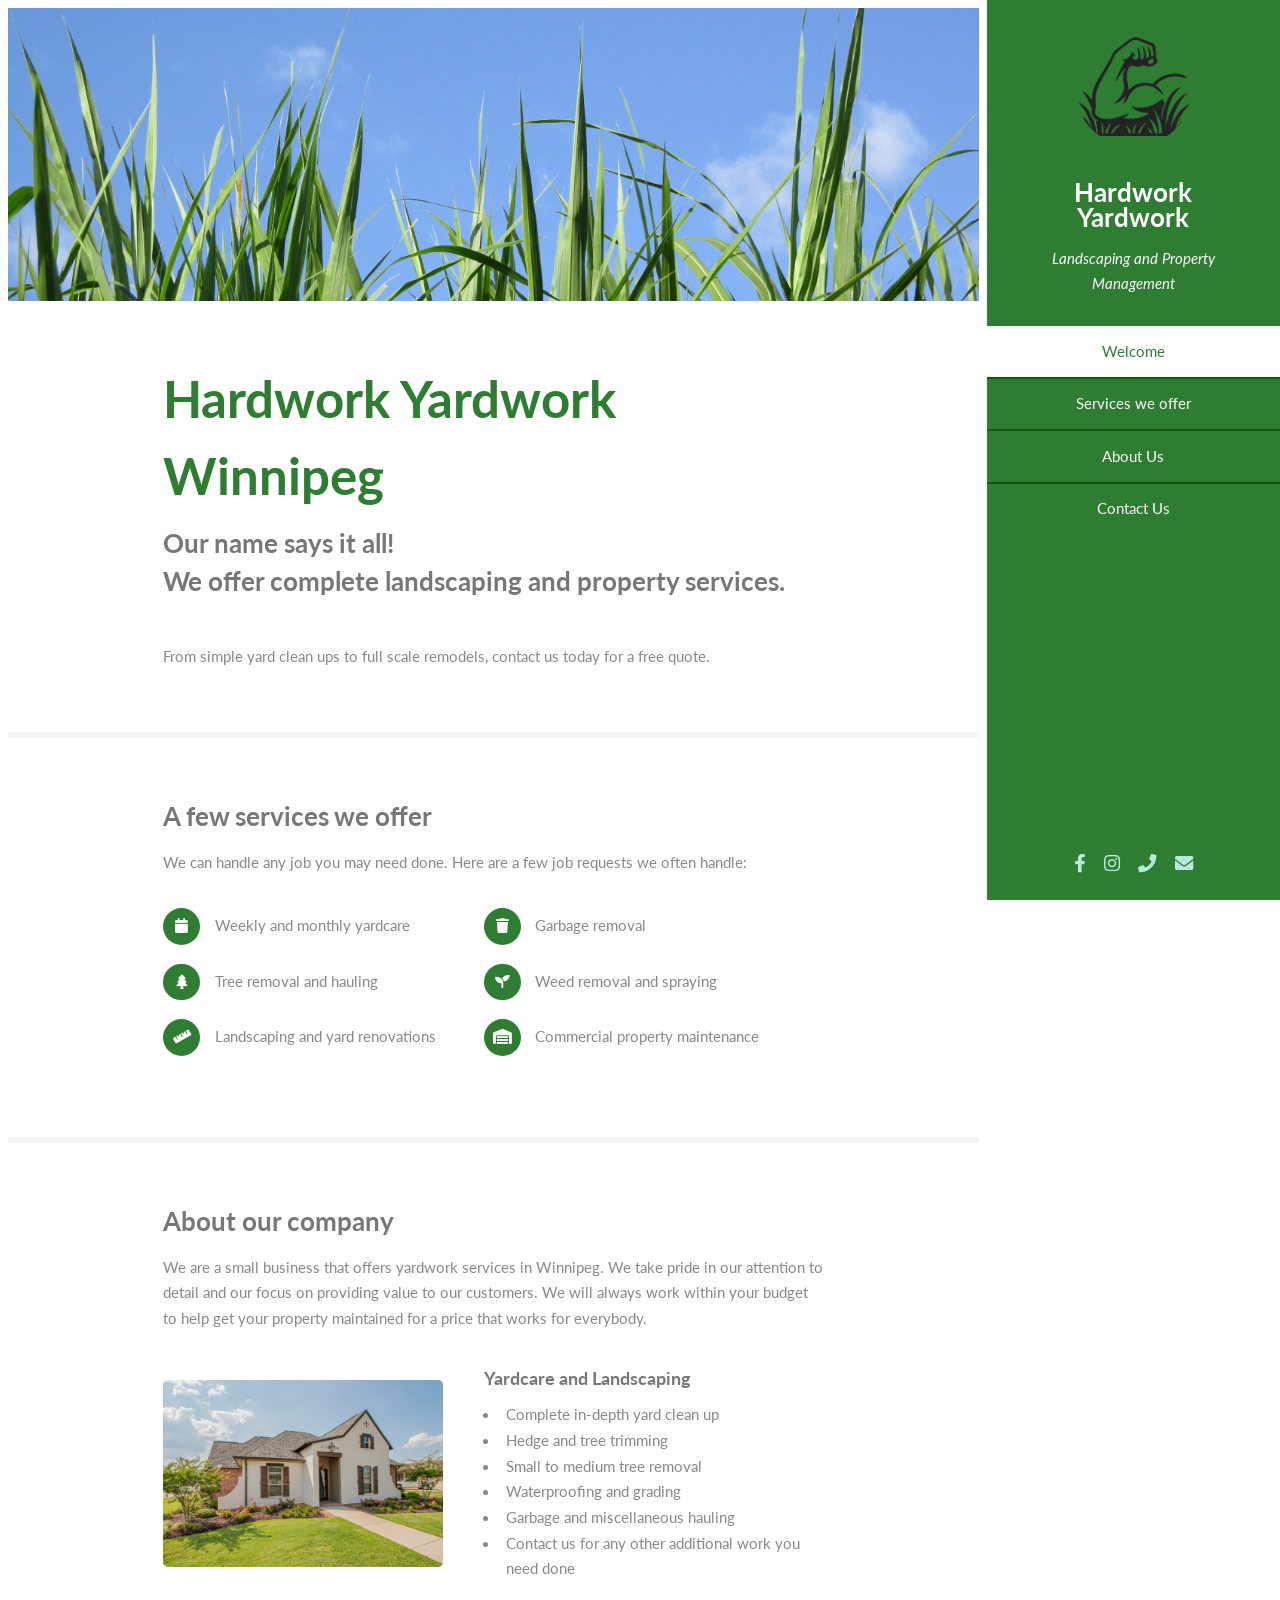
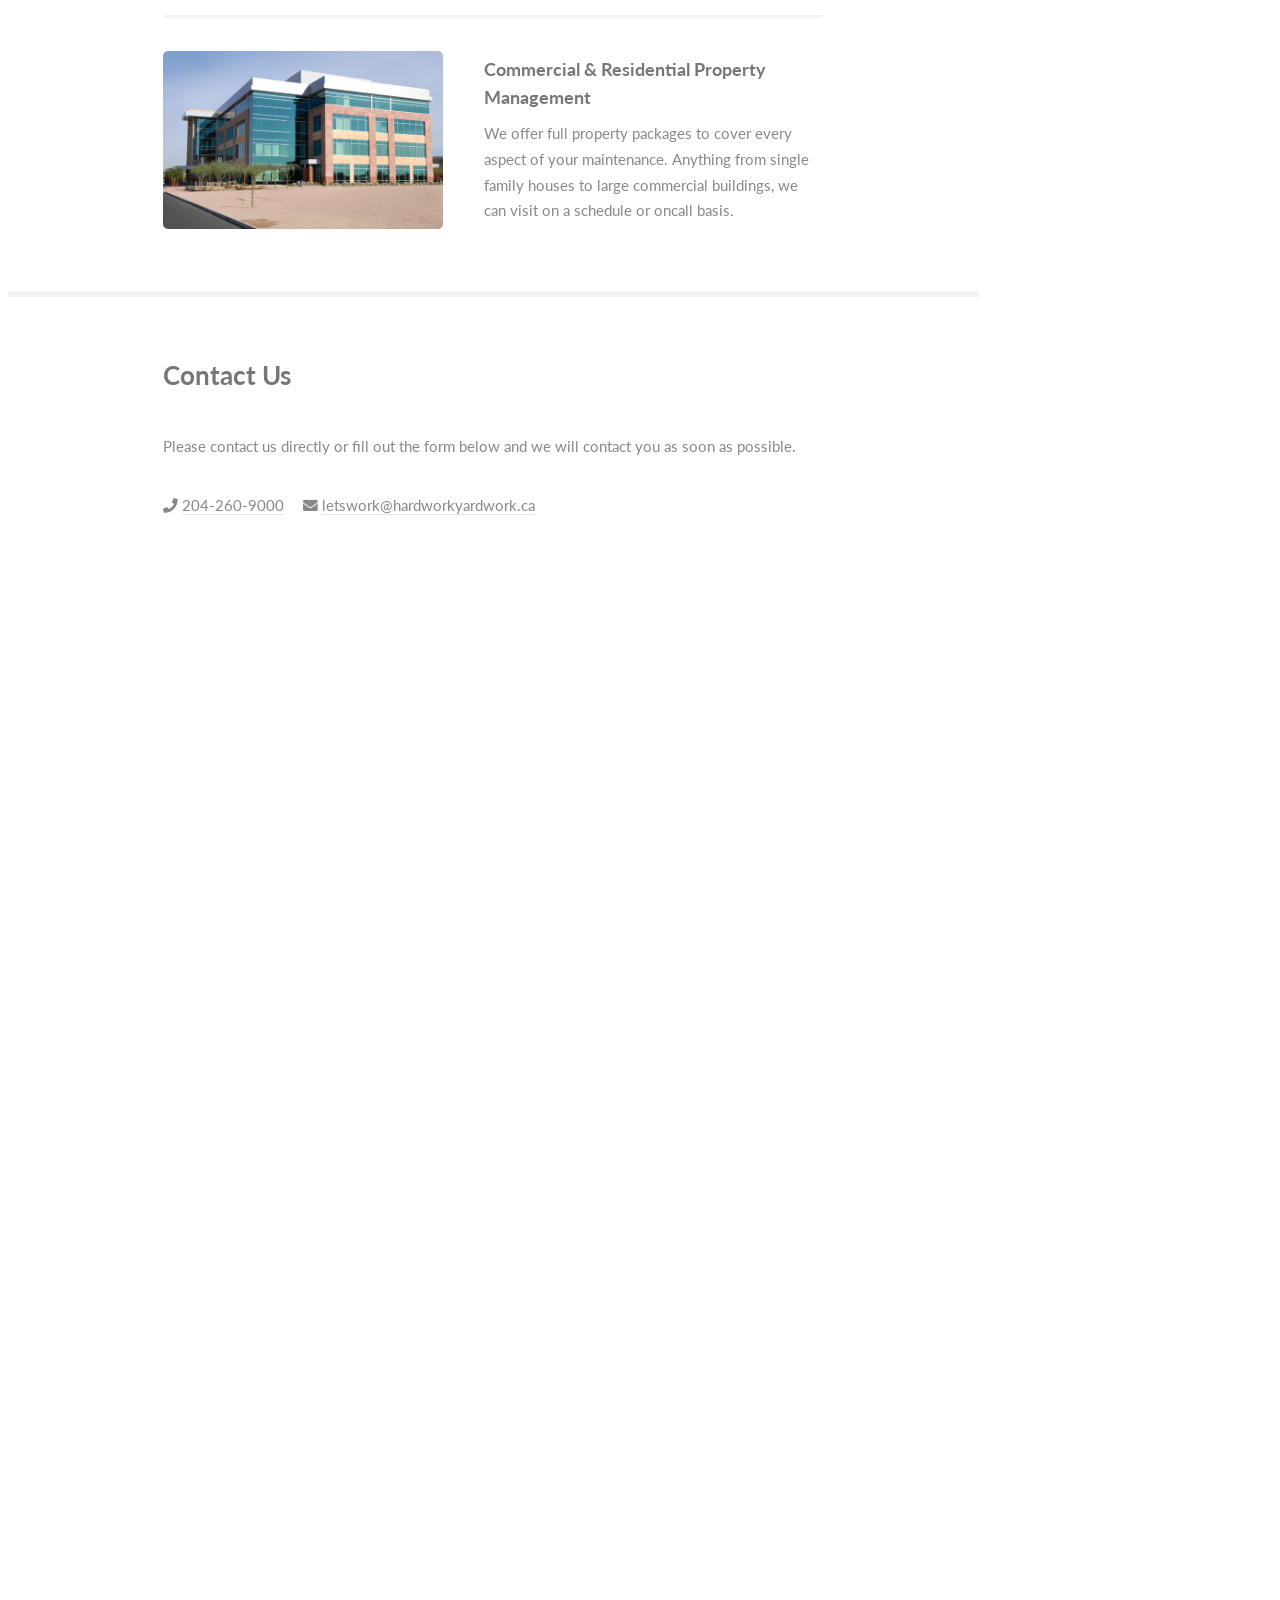
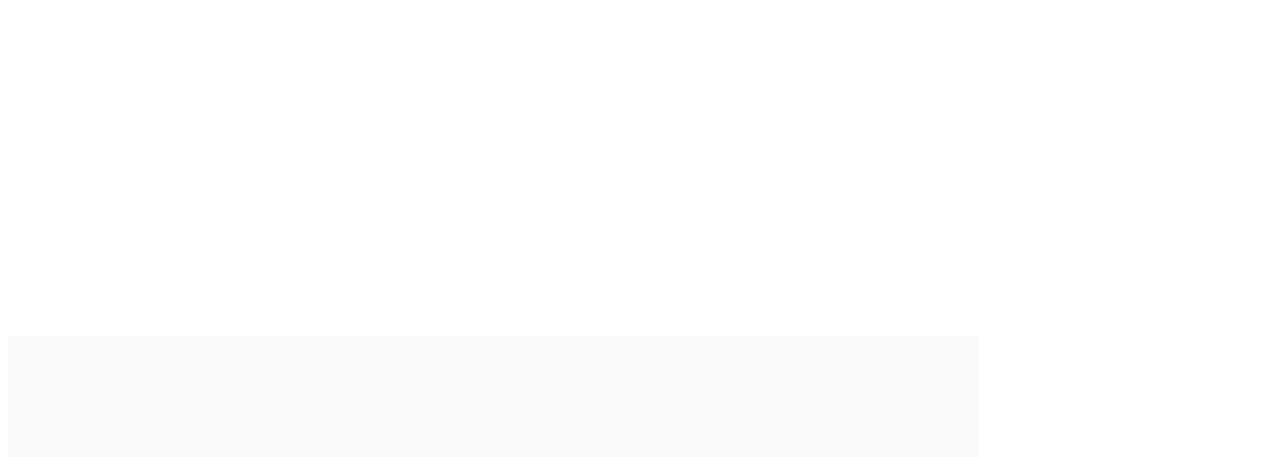
==== commit 6b2a3c0f: "Update index.html" ====
--- a/index.html
+++ b/index.html
@@ -136,7 +136,7 @@
     <iframe 
       src="https://docs.google.com/forms/d/e/1FAIpQLSdqATraCfBr0YOWJevatYieioRtra3QzZX9basvzf0dAiVgHA/viewform?embedded=true" 
       width="500" 
-      height="1600" 
+      height="1300" 
       frameborder="0" 
       marginheight="0" 
       marginwidth="0">
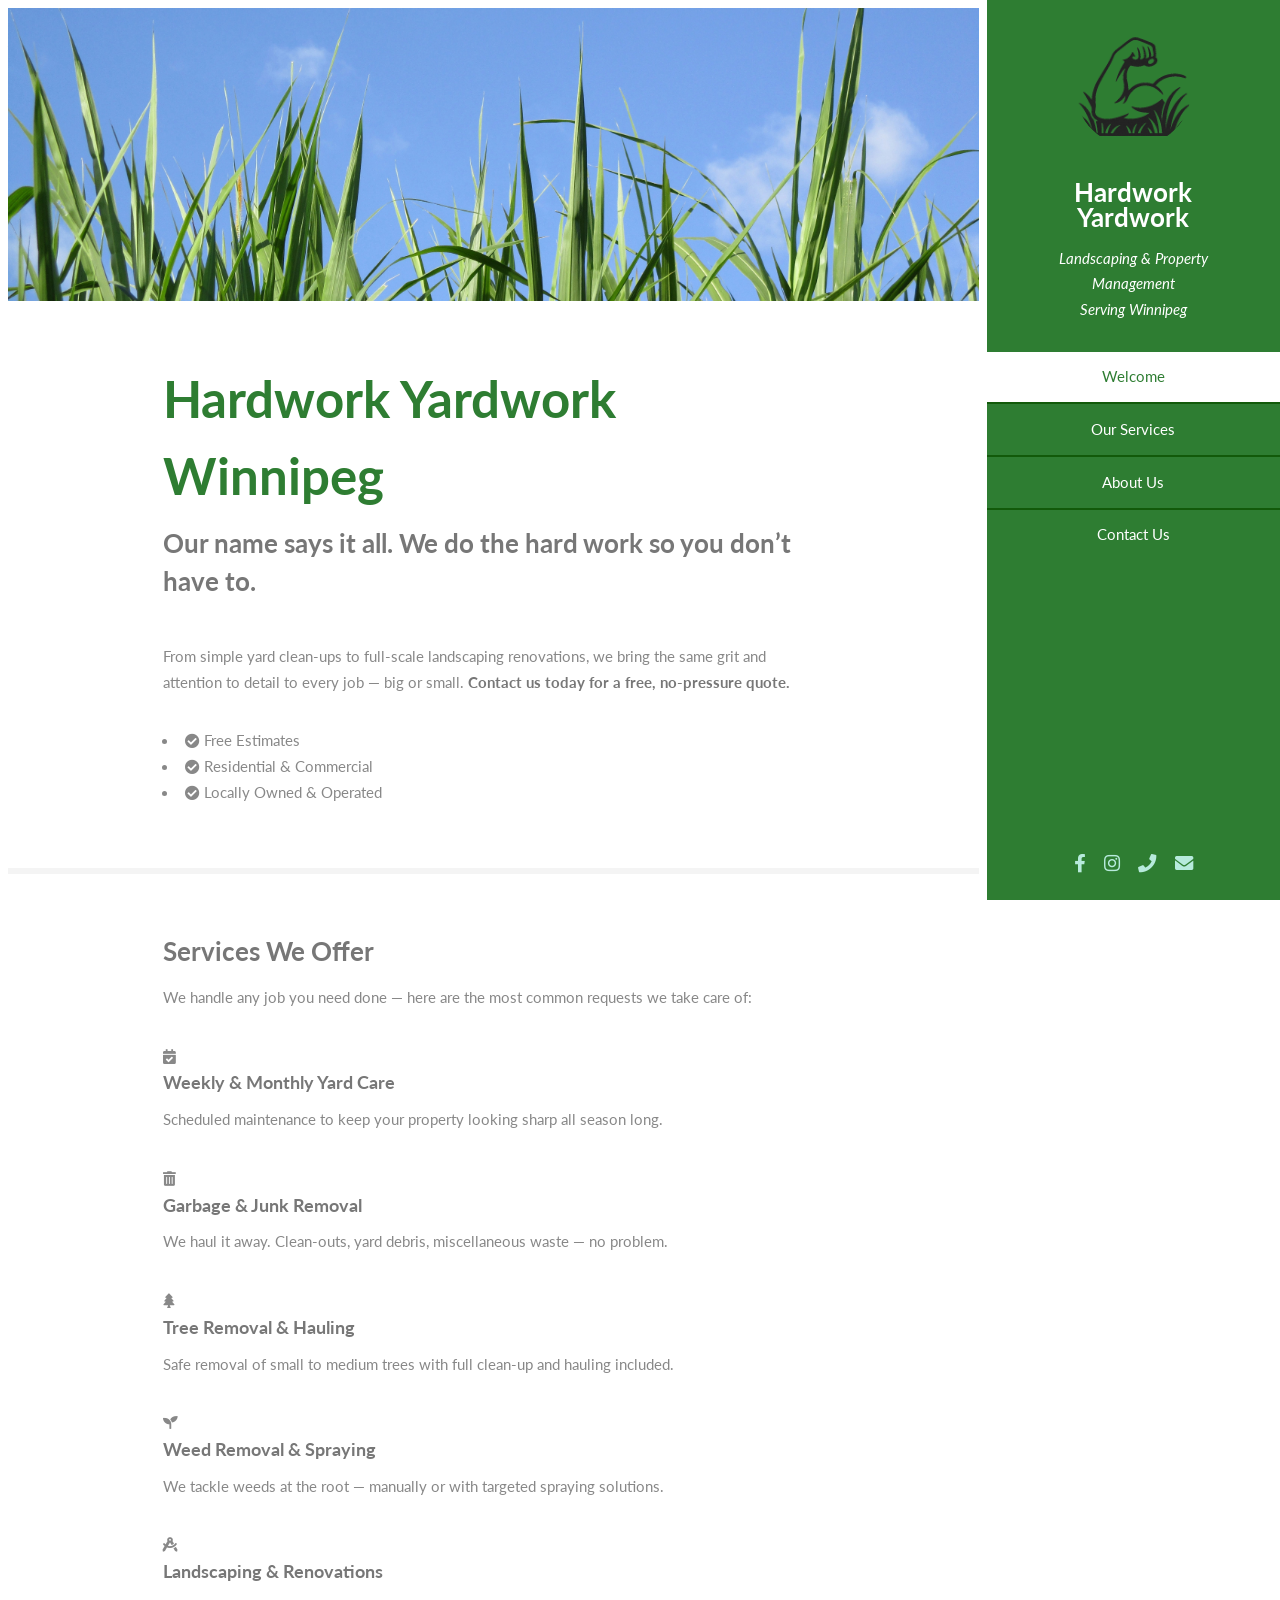
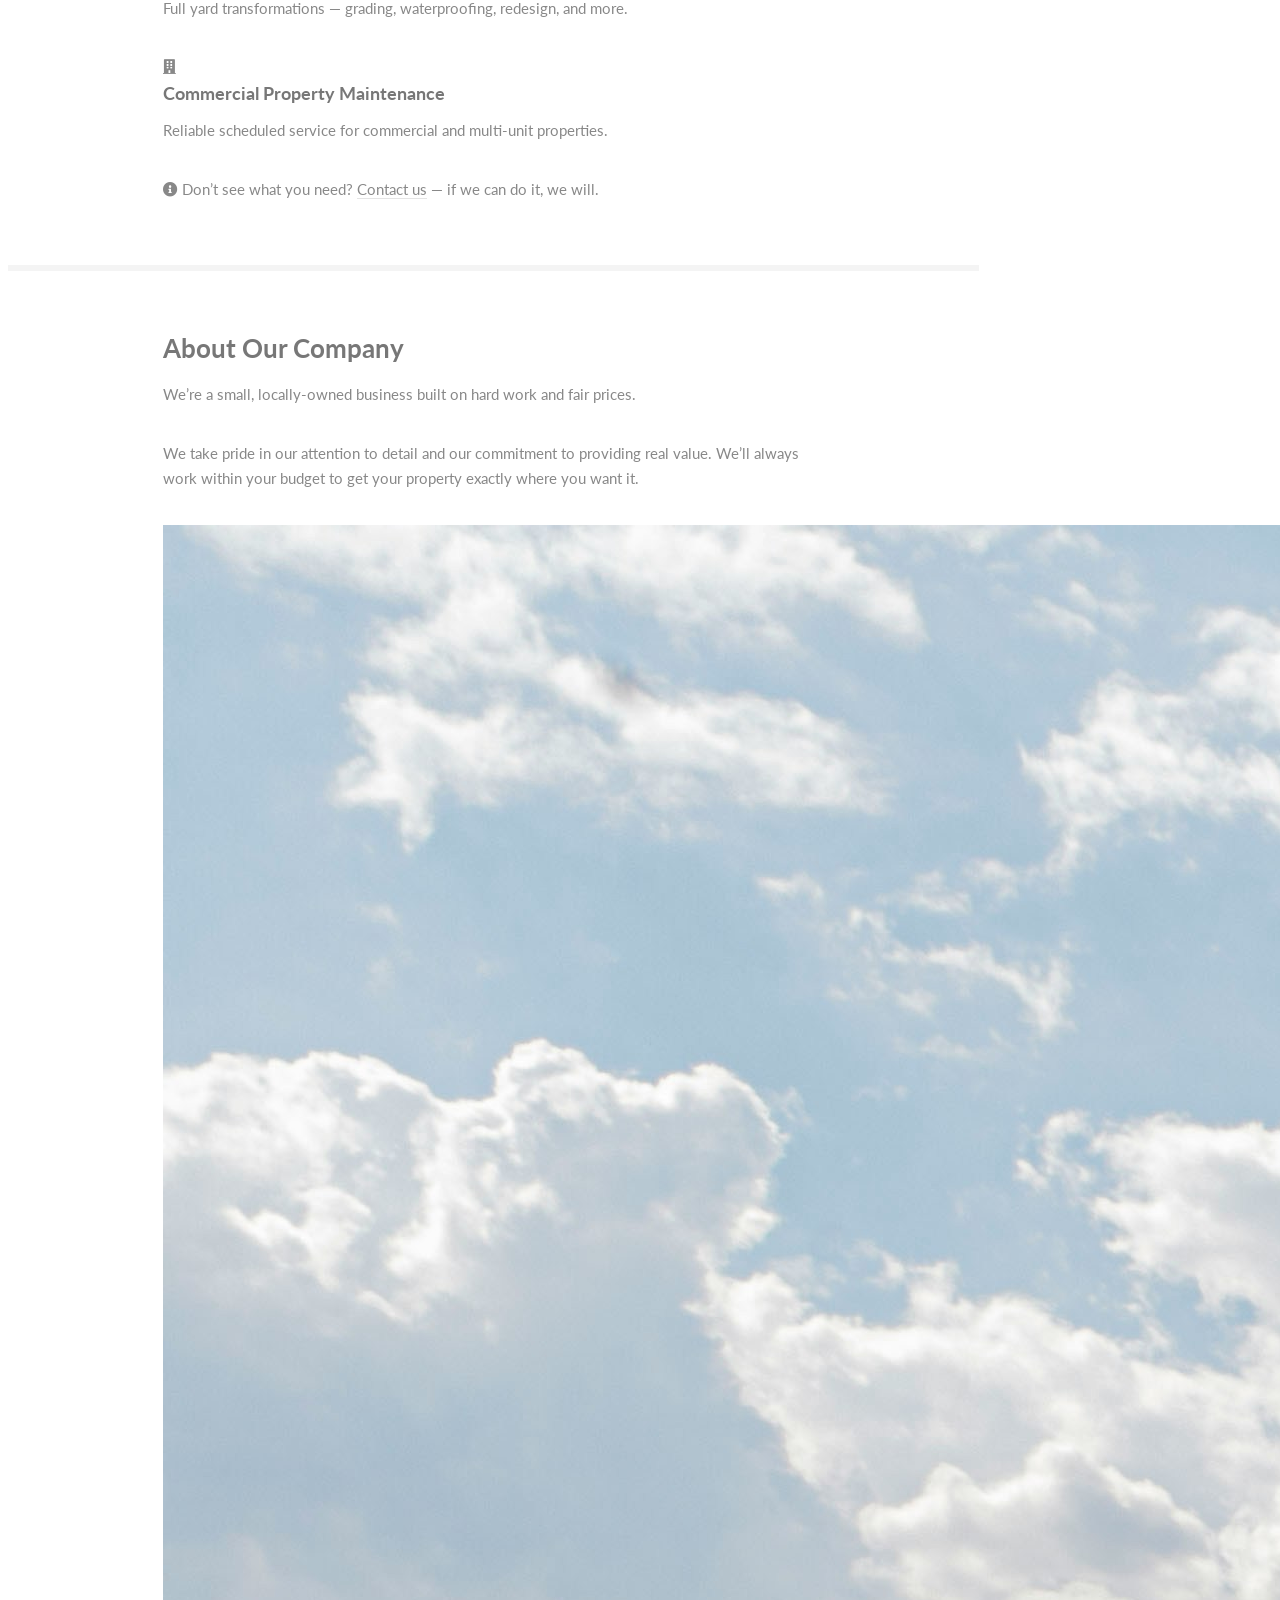
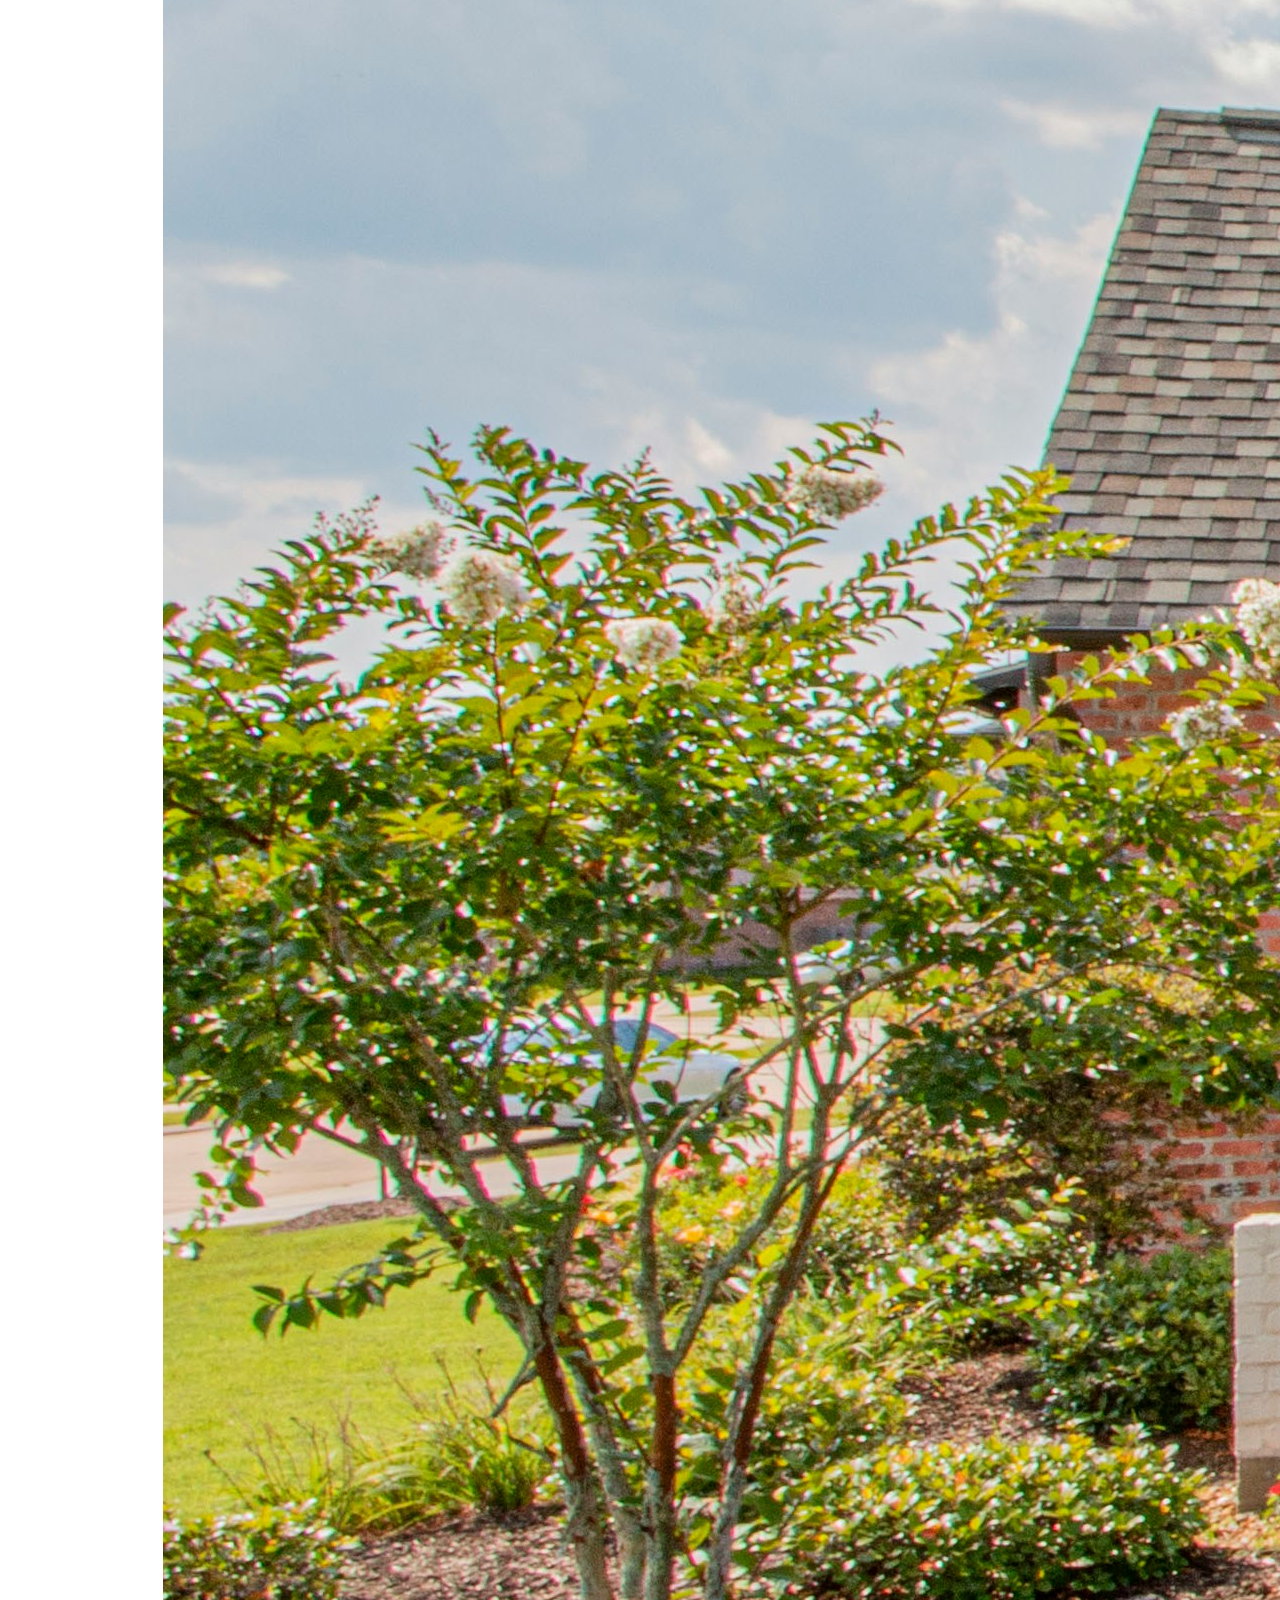
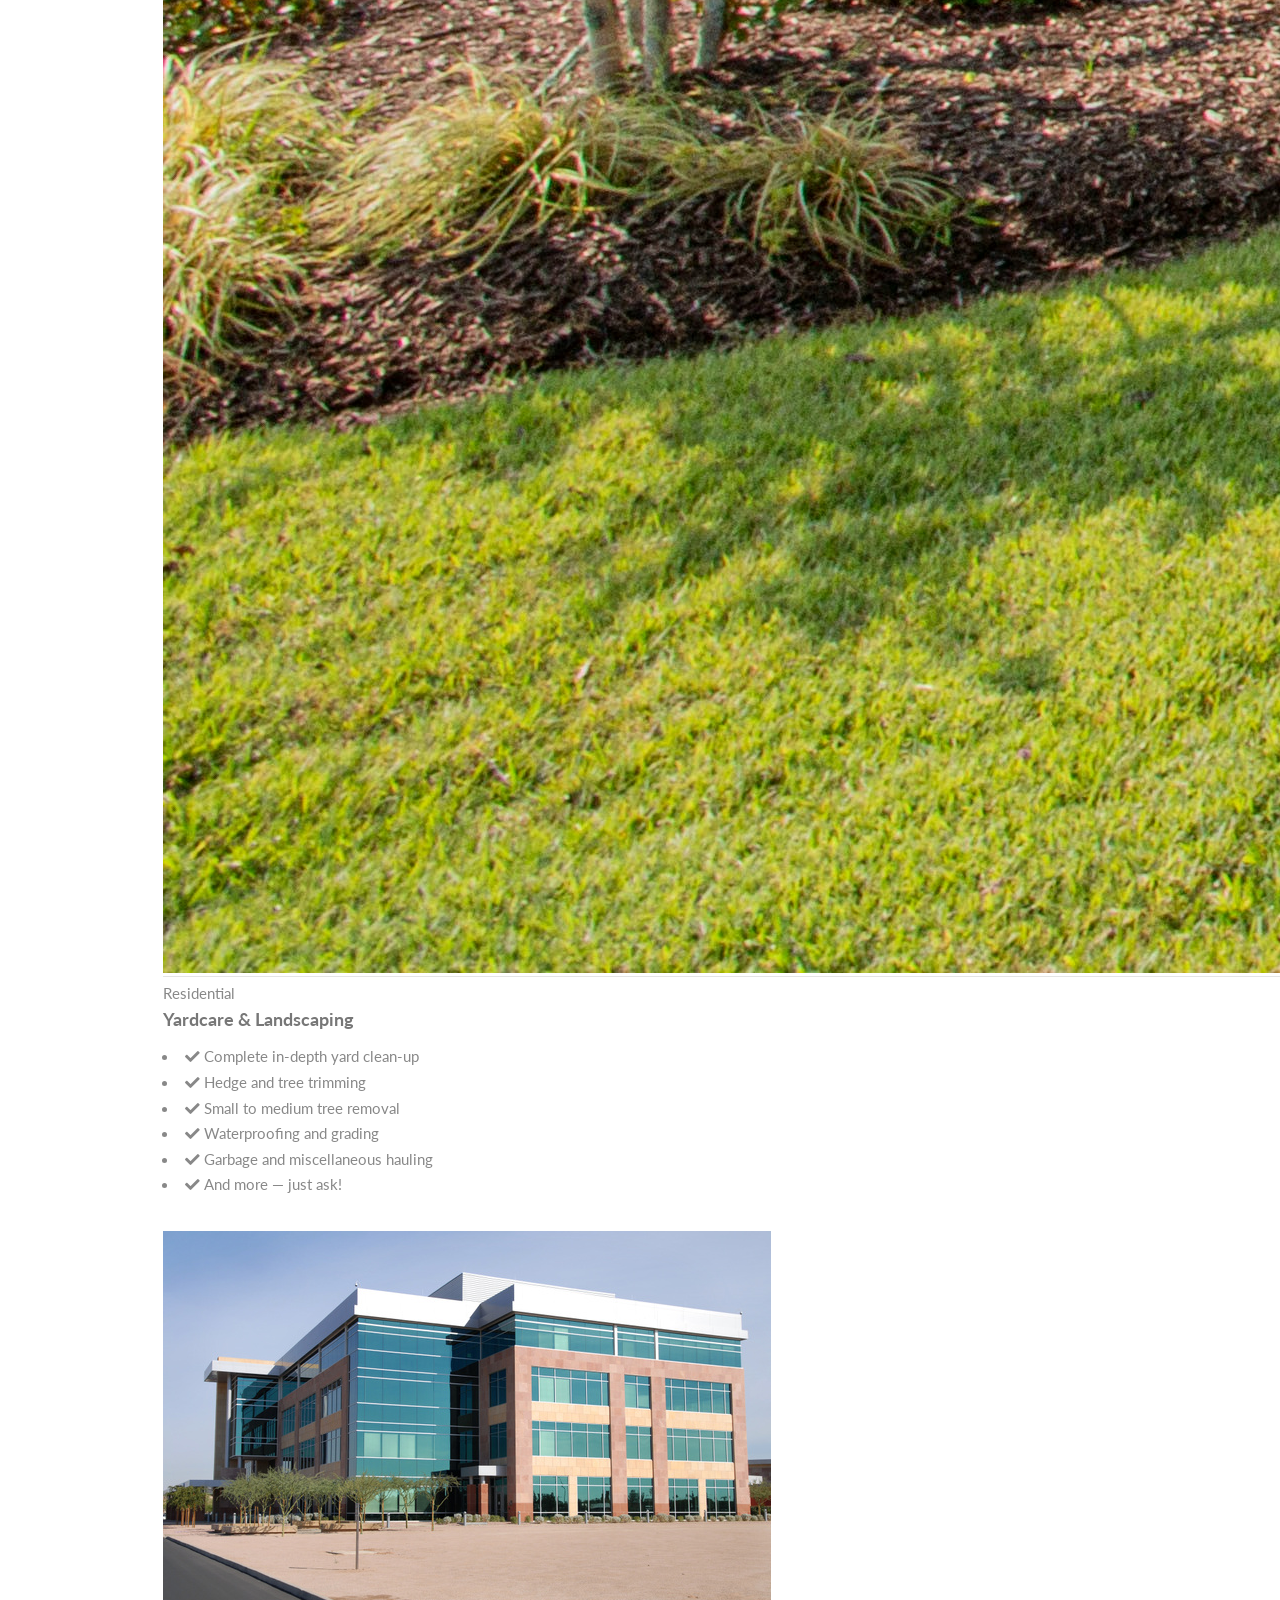
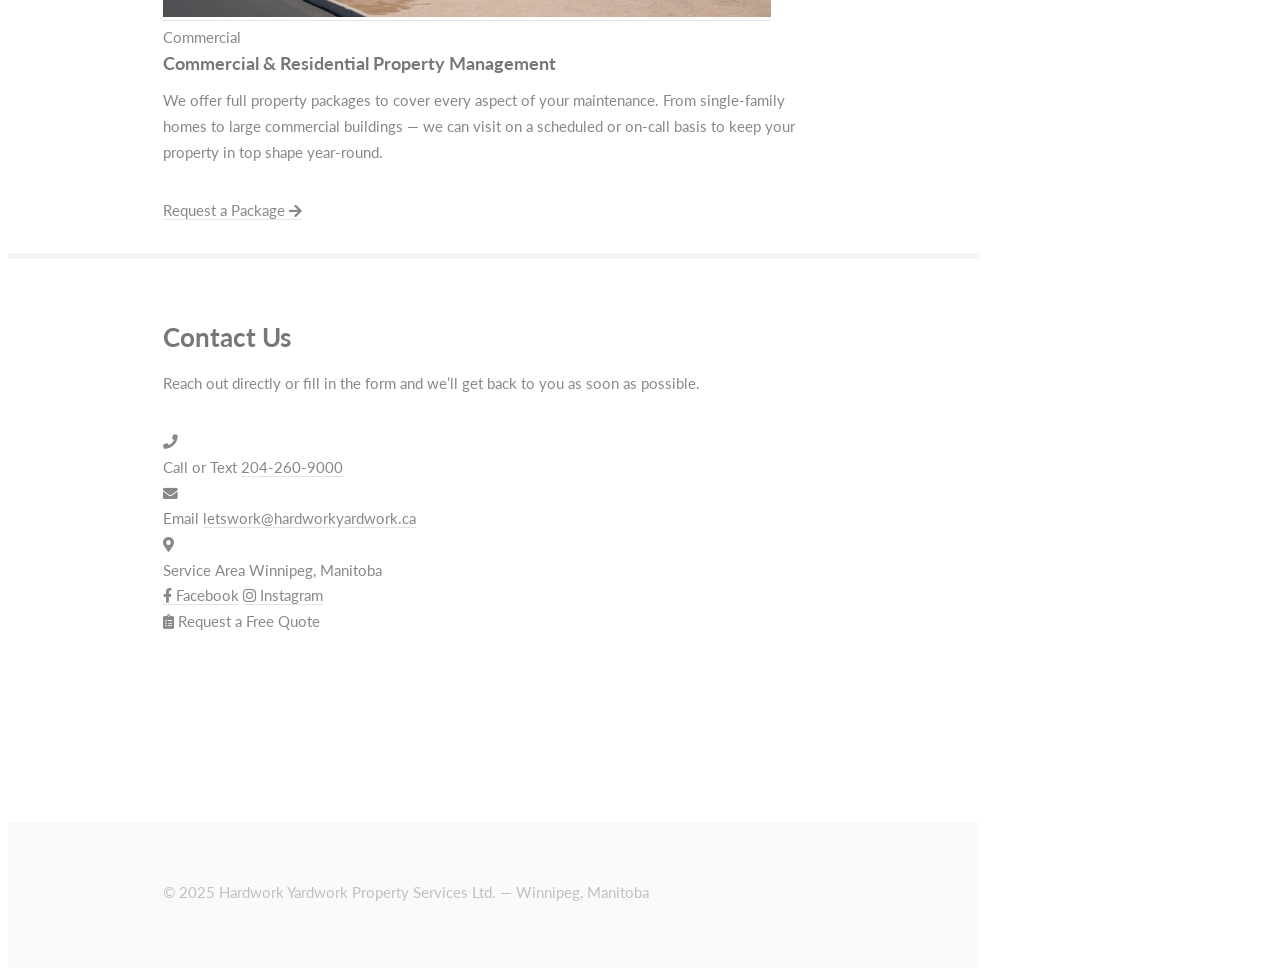
==== commit 7e3b9e55: "Add files via upload" ====
--- a/index.html
+++ b/index.html
@@ -1,501 +1,253 @@
-<!DOCTYPE HTML>
-<!--
-	Hardwork Yardwork WPG
-	
--->
-<html>
-	<head>
-		<link rel="icon" type="image/png" href="/images/favicon-96x96.png" sizes="96x96" />
-<link rel="icon" type="image/svg+xml" href="/images/favicon.svg" />
-<link rel="shortcut icon" href="/images/favicon.ico" />
-<link rel="apple-touch-icon" sizes="180x180" href="/images/apple-touch-icon.png" />
-<meta name="apple-mobile-web-app-title" content="HWYW" />
-<link rel="manifest" href="/images/site.webmanifest" />
-		 <link rel="icon" type="image/png" href="images/favicon.png">
-		<title>Hardwork Yardwork WPG</title>
-		<meta charset="utf-8" />
-		<meta name="viewport" content="width=device-width, initial-scale=1, user-scalable=no" />
-		<link rel="stylesheet" href="assets/css/main.css" />
-	</head>
-	<body class="is-preload">
-
-		<!-- Header -->
-			<section id="header">
-				<header>
-					<span class="image avatar"><img src="images/avatar.jpg" alt="" /></span>
-					<h1 id="logo"><a href="#">Hardwork Yardwork</a></h1>
-					<p>Landscaping and Property Management</p>
-				</header>
-				<nav id="nav">
-					<ul>
-						<li><a href="#one" class="active">Welcome</a></li>
-						<li><a href="#two">Services we offer</a></li>
-						<li><a href="#three">About Us</a></li>
-						<li><a href="#four">Contact Us</a></li>
-					</ul>
-				</nav>
-				<footer>
-					<ul class="icons">
-						<li><a href="https://www.facebook.com/people/Hardwork-Yardwork-WPG/61576184565696/" class="icon brands fa-facebook-f"><span class="label">Facebook</span></a></li>
-						<li><a href="https://www.instagram.com/hardworkyardworkwpg?igsh=bDNIMzZieXI3cGh0" class="icon brands fa-instagram"><span class="label">Instagram</span></a></li>
-						<li><a href="tel:2042609000" class="icon solid fa-phone"><span class="label">Phone</span></a></li>
-						<li><a href="mailto:letswork@hardworkyardwork.ca" class="icon solid fa-envelope"><span class="label">Email</span></a></li>
-
-					</ul>
-				</footer>
-			</section>
-
-		<!-- Wrapper -->
-			<div id="wrapper">
-
-				<!-- Main -->
-					<div id="main">
-
-						<!-- One -->
-							<section id="one">
-								<div class="image main" data-position="center">
-									<img src="images/banner.jpg" alt="" />
-								</div>
-								<div class="container">
-									<header class="major">
-										<h2>Hardwork Yardwork Winnipeg</h2>
-										<p>Our name says it all!<br />
-										We offer complete landscaping and property services</a>.</p>
-									</header>
-									<p>From simple yard clean ups to full scale remodels, contact us today for a free quote. </p>
-								</div>
-							</section>
-
-						<!-- Two -->
-							<section id="two">
-								<div class="container">
-									<h3>A few services we offer</h3>
-									<p> We can handle any job you may need done. Here are a few job requests we often handle:</p>
-									<ul class="feature-icons">
-										<li class="icon solid fa-calendar">Weekly and monthly yardcare</li>
-										<li class="icon solid fa-trash">Garbage removal</li>
-										<li class="icon solid fa-tree">Tree removal and hauling</li>
-										<li class="icon solid fa-seedling">Weed removal and spraying</li>
-										<li class="icon solid fa-ruler">Landscaping and yard renovations</li>
-										<li class="icon solid fa-warehouse">Commercial property maintenance</li>
-									</ul>
-								</div>
-							</section>
-
-						<!-- Three -->
-							<section id="three">
-								<div class="container">
-									<h3>About our company</h3>
-									<p>We are a small business that offers yardwork services in Winnipeg. We take pride in our attention to detail and our focus on providing value to our customers. We will always work within your budget to help get your property maintained for a price that works for everybody.</p>
-									<div class="features">
-										<article>
-											<a href="#" class="image"><img src="images/pic01.jpg" alt="" /></a>
-											<div class="inner">
-											
-												<h4>Yardcare and Landscaping</h4>
-												<ul>
-											        <li>Complete in-depth yard clean up    </li>
-												<li>Hedge and tree trimming</li>
-												<li>Small to medium tree removal</li> 
-												<li>Waterproofing and grading </li>
-												<li>Garbage and miscellaneous hauling</li>
-												<li>Contact us for any other additional work you need done</li>	
-													</ul>
-											</div>
-										</article>
-										<article>
-											<a href="#" class="image"><img src="images/pic02.jpg" alt="" /></a>
-											<div class="inner">
-												<h4>Commercial & Residential Property Management</h4>
-												<p>We offer full property packages to cover every aspect of your maintenance. Anything from single family houses to large commercial buildings, we can visit on a schedule or oncall basis. </p>
-											</div>
-										</article>
-										
-									</div>
-								</div>
-							</section>
-
-<!---------------------- Four ---------------------------------------------->
-						
-<section id="four">
-  <div class="container">
-    <h3>Contact Us</h3><br>
-	  
-    <p>Please contact us directly or fill out the form below and we will contact you as soon as possible.</p>
-	  
-    <ul class="icons">
-      <li class="icon solid fa-phone">
-        <a href="tel:204-260-9000">204-260-9000</a>
-      </li>
-      <li class="icon solid fa-envelope">
-        <a href="mailto:letswork@hardworkyardwork.ca">letswork@hardworkyardwork.ca</a>
-      </li>
-    </ul>
-  <br>
-  <div class="form-container">
-    <iframe 
-      src="https://docs.google.com/forms/d/e/1FAIpQLSdqATraCfBr0YOWJevatYieioRtra3QzZX9basvzf0dAiVgHA/viewform?embedded=true" 
-      width="500" 
-      height="1300" 
-      frameborder="0" 
-      marginheight="0" 
-      marginwidth="0">
-         </iframe>
-    </div>
-</section>
-
-						<!-- Five -->
-						<!--
-							<section id="five">
-								<div class="container">
-									<h3>Elements</h3>
-
-									<section>
-										<h4>Text</h4>
-										<p>This is <b>bold</b> and this is <strong>strong</strong>. This is <i>italic</i> and this is <em>emphasized</em>.
-										This is <sup>superscript</sup> text and this is <sub>subscript</sub> text.
-										This is <u>underlined</u> and this is code: <code>for (;;) { ... }</code>. Finally, <a href="#">this is a link</a>.</p>
-										<hr />
-										<header>
-											<h4>Heading with a Subtitle</h4>
-											<p>Lorem ipsum dolor sit amet nullam id egestas urna aliquam</p>
-										</header>
-										<p>Nunc lacinia ante nunc ac lobortis. Interdum adipiscing gravida odio porttitor sem non mi integer non faucibus ornare mi ut ante amet placerat aliquet. Volutpat eu sed ante lacinia sapien lorem accumsan varius montes viverra nibh in adipiscing blandit tempus accumsan.</p>
-										<header>
-											<h5>Heading with a Subtitle</h5>
-											<p>Lorem ipsum dolor sit amet nullam id egestas urna aliquam</p>
-										</header>
-										<p>Nunc lacinia ante nunc ac lobortis. Interdum adipiscing gravida odio porttitor sem non mi integer non faucibus ornare mi ut ante amet placerat aliquet. Volutpat eu sed ante lacinia sapien lorem accumsan varius montes viverra nibh in adipiscing blandit tempus accumsan.</p>
-										<hr />
-										<h2>Heading Level 2</h2>
-										<h3>Heading Level 3</h3>
-										<h4>Heading Level 4</h4>
-										<h5>Heading Level 5</h5>
-										<h6>Heading Level 6</h6>
-										<hr />
-										<h5>Blockquote</h5>
-										<blockquote>Fringilla nisl. Donec accumsan interdum nisi, quis tincidunt felis sagittis eget tempus euismod. Vestibulum ante ipsum primis in faucibus vestibulum. Blandit adipiscing eu felis iaculis volutpat ac adipiscing accumsan faucibus. Vestibulum ante ipsum primis in faucibus lorem ipsum dolor sit amet nullam adipiscing eu felis.</blockquote>
-										<h5>Preformatted</h5>
-										<pre><code>i = 0;
-
-while (!deck.isInOrder()) {
-    print 'Iteration ' + i;
-    deck.shuffle();
-    i++;
-}
-
-print 'It took ' + i + ' iterations to sort the deck.';</code></pre>
-									</section>
-
-									<section>
-										<h4>Lists</h4>
-										<div class="row">
-											<div class="col-6 col-12-xsmall">
-												<h5>Unordered</h5>
-												<ul>
-													<li>Dolor pulvinar etiam magna etiam.</li>
-													<li>Sagittis adipiscing lorem eleifend.</li>
-													<li>Felis enim feugiat dolore viverra.</li>
-												</ul>
-												<h5>Alternate</h5>
-												<ul class="alt">
-													<li>Dolor pulvinar etiam magna etiam.</li>
-													<li>Sagittis adipiscing lorem eleifend.</li>
-													<li>Felis enim feugiat dolore viverra.</li>
-												</ul>
-											</div>
-											<div class="col-6 col-12-xsmall">
-												<h5>Ordered</h5>
-												<ol>
-													<li>Dolor pulvinar etiam magna etiam.</li>
-													<li>Etiam vel felis at lorem sed viverra.</li>
-													<li>Felis enim feugiat dolore viverra.</li>
-													<li>Dolor pulvinar etiam magna etiam.</li>
-													<li>Etiam vel felis at lorem sed viverra.</li>
-													<li>Felis enim feugiat dolore viverra.</li>
-												</ol>
-												<h5>Icons</h5>
-												<ul class="icons">
-													<li><a href="#" class="icon brands fa-twitter"><span class="label">Twitter</span></a></li>
-													<li><a href="#" class="icon brands fa-facebook-f"><span class="label">Facebook</span></a></li>
-													<li><a href="#" class="icon brands fa-instagram"><span class="label">Instagram</span></a></li>
-													<li><a href="#" class="icon brands fa-github"><span class="label">Github</span></a></li>
-													<li><a href="#" class="icon brands fa-dribbble"><span class="label">Dribbble</span></a></li>
-													<li><a href="#" class="icon brands fa-tumblr"><span class="label">Tumblr</span></a></li>
-												</ul>
-											</div>
-										</div>
-										<h5>Actions</h5>
-										<ul class="actions">
-											<li><a href="#" class="button primary">Default</a></li>
-											<li><a href="#" class="button">Default</a></li>
-											<li><a href="#" class="button alt">Default</a></li>
-										</ul>
-										<ul class="actions small">
-											<li><a href="#" class="button primary small">Small</a></li>
-											<li><a href="#" class="button small">Small</a></li>
-											<li><a href="#" class="button alt small">Small</a></li>
-										</ul>
-										<div class="row">
-											<div class="col-3 col-6-medium col-12-xsmall">
-												<ul class="actions stacked">
-													<li><a href="#" class="button primary">Default</a></li>
-													<li><a href="#" class="button">Default</a></li>
-													<li><a href="#" class="button alt">Default</a></li>
-												</ul>
-											</div>
-											<div class="col-3 col-6 col-12-xsmall">
-												<ul class="actions stacked">
-													<li><a href="#" class="button primary small">Small</a></li>
-													<li><a href="#" class="button small">Small</a></li>
-													<li><a href="#" class="button alt small">Small</a></li>
-												</ul>
-											</div>
-											<div class="col-3 col-6-medium col-12-xsmall">
-												<ul class="actions stacked">
-													<li><a href="#" class="button primary fit">Default</a></li>
-													<li><a href="#" class="button fit">Default</a></li>
-													<li><a href="#" class="button alt fit">Default</a></li>
-												</ul>
-											</div>
-											<div class="col-3 col-6-medium col-12-xsmall">
-												<ul class="actions stacked">
-													<li><a href="#" class="button primary small fit">Small</a></li>
-													<li><a href="#" class="button small fit">Small</a></li>
-													<li><a href="#" class="button alt small fit">Small</a></li>
-												</ul>
-											</div>
-										</div>
-									</section>
-
-									<section>
-										<h4>Table</h4>
-										<h5>Default</h5>
-										<div class="table-wrapper">
-											<table>
-												<thead>
-													<tr>
-														<th>Name</th>
-														<th>Description</th>
-														<th>Price</th>
-													</tr>
-												</thead>
-												<tbody>
-													<tr>
-														<td>Item One</td>
-														<td>Ante turpis integer aliquet porttitor.</td>
-														<td>29.99</td>
-													</tr>
-													<tr>
-														<td>Item Two</td>
-														<td>Vis ac commodo adipiscing arcu aliquet.</td>
-														<td>19.99</td>
-													</tr>
-													<tr>
-														<td>Item Three</td>
-														<td> Morbi faucibus arcu accumsan lorem.</td>
-														<td>29.99</td>
-													</tr>
-													<tr>
-														<td>Item Four</td>
-														<td>Vitae integer tempus condimentum.</td>
-														<td>19.99</td>
-													</tr>
-													<tr>
-														<td>Item Five</td>
-														<td>Ante turpis integer aliquet porttitor.</td>
-														<td>29.99</td>
-													</tr>
-												</tbody>
-												<tfoot>
-													<tr>
-														<td colspan="2"></td>
-														<td>100.00</td>
-													</tr>
-												</tfoot>
-											</table>
-										</div>
-
-										<h5>Alternate</h5>
-										<div class="table-wrapper">
-											<table class="alt">
-												<thead>
-													<tr>
-														<th>Name</th>
-														<th>Description</th>
-														<th>Price</th>
-													</tr>
-												</thead>
-												<tbody>
-													<tr>
-														<td>Item One</td>
-														<td>Ante turpis integer aliquet porttitor.</td>
-														<td>29.99</td>
-													</tr>
-													<tr>
-														<td>Item Two</td>
-														<td>Vis ac commodo adipiscing arcu aliquet.</td>
-														<td>19.99</td>
-													</tr>
-													<tr>
-														<td>Item Three</td>
-														<td> Morbi faucibus arcu accumsan lorem.</td>
-														<td>29.99</td>
-													</tr>
-													<tr>
-														<td>Item Four</td>
-														<td>Vitae integer tempus condimentum.</td>
-														<td>19.99</td>
-													</tr>
-													<tr>
-														<td>Item Five</td>
-														<td>Ante turpis integer aliquet porttitor.</td>
-														<td>29.99</td>
-													</tr>
-												</tbody>
-												<tfoot>
-													<tr>
-														<td colspan="2"></td>
-														<td>100.00</td>
-													</tr>
-												</tfoot>
-											</table>
-										</div>
-									</section>
-
-									<section>
-										<h4>Buttons</h4>
-										<ul class="actions">
-											<li><a href="#" class="button primary">Primary</a></li>
-											<li><a href="#" class="button">Default</a></li>
-											<li><a href="#" class="button alt">Alternate</a></li>
-										</ul>
-										<ul class="actions">
-											<li><a href="#" class="button primary large">Large</a></li>
-											<li><a href="#" class="button">Default</a></li>
-											<li><a href="#" class="button alt small">Small</a></li>
-										</ul>
-										<ul class="actions fit">
-											<li><a href="#" class="button primary fit">Fit</a></li>
-											<li><a href="#" class="button fit">Fit</a></li>
-											<li><a href="#" class="button alt fit">Fit</a></li>
-										</ul>
-										<ul class="actions fit small">
-											<li><a href="#" class="button primary fit small">Fit + Small</a></li>
-											<li><a href="#" class="button fit small">Fit + Small</a></li>
-											<li><a href="#" class="button alt fit small">Fit + Small</a></li>
-										</ul>
-										<ul class="actions">
-											<li><a href="#" class="button primary icon solid fa-download">Icon</a></li>
-											<li><a href="#" class="button icon solid fa-download">Icon</a></li>
-											<li><a href="#" class="button alt icon solid fa-check">Icon</a></li>
-										</ul>
-										<ul class="actions">
-											<li><span class="button primary disabled">Primary</span></li>
-											<li><span class="button disabled">Default</span></li>
-											<li><span class="button alt disabled">Alternate</span></li>
-										</ul>
-									</section>
-
-									<section>
-										<h4>Form</h4>
-										<form method="post" action="#">
-											<div class="row gtr-uniform">
-												<div class="col-6 col-12-xsmall">
-													<input type="text" name="demo-name" id="demo-name" value="" placeholder="Name" />
-												</div>
-												<div class="col-6 col-12-xsmall">
-													<input type="email" name="demo-email" id="demo-email" value="" placeholder="Email" />
-												</div>
-												<div class="col-12">
-													<select name="demo-category" id="demo-category">
-														<option value="">- Category -</option>
-														<option value="1">Manufacturing</option>
-														<option value="1">Shipping</option>
-														<option value="1">Administration</option>
-														<option value="1">Human Resources</option>
-													</select>
-												</div>
-												<div class="col-4 col-12-medium">
-													<input type="radio" id="demo-priority-low" name="demo-priority" checked>
-													<label for="demo-priority-low">Low Priority</label>
-												</div>
-												<div class="col-4 col-12-medium">
-													<input type="radio" id="demo-priority-normal" name="demo-priority">
-													<label for="demo-priority-normal">Normal Priority</label>
-												</div>
-												<div class="col-4 col-12-medium">
-													<input type="radio" id="demo-priority-high" name="demo-priority">
-													<label for="demo-priority-high">High Priority</label>
-												</div>
-												<div class="col-6 col-12-medium">
-													<input type="checkbox" id="demo-copy" name="demo-copy">
-													<label for="demo-copy">Email me a copy of this message</label>
-												</div>
-												<div class="col-6 col-12-medium">
-													<input type="checkbox" id="demo-human" name="demo-human" checked>
-													<label for="demo-human">I am a human and not a robot</label>
-												</div>
-												<div class="col-12">
-													<textarea name="demo-message" id="demo-message" placeholder="Enter your message" rows="6"></textarea>
-												</div>
-												<div class="col-12">
-													<ul class="actions">
-														<li><input type="submit" value="Send Message" /></li>
-														<li><input type="reset" value="Reset" class="alt" /></li>
-													</ul>
-												</div>
-											</div>
-										</form>
-									</section>
-
-									<section>
-										<h4>Image</h4>
-										<h5>Fit</h5>
-										<span class="image fit"><img src="images/banner.jpg" alt="" /></span>
-										<div class="box alt">
-											<div class="row gtr-50 gtr-uniform">
-												<div class="col-4"><span class="image fit"><img src="images/pic01.jpg" alt="" /></span></div>
-												<div class="col-4"><span class="image fit"><img src="images/pic02.jpg" alt="" /></span></div>
-												<div class="col-4"><span class="image fit"><img src="images/pic03.jpg" alt="" /></span></div>
-												<div class="col-4"><span class="image fit"><img src="images/pic02.jpg" alt="" /></span></div>
-												<div class="col-4"><span class="image fit"><img src="images/pic03.jpg" alt="" /></span></div>
-												<div class="col-4"><span class="image fit"><img src="images/pic01.jpg" alt="" /></span></div>
-												<div class="col-4"><span class="image fit"><img src="images/pic03.jpg" alt="" /></span></div>
-												<div class="col-4"><span class="image fit"><img src="images/pic01.jpg" alt="" /></span></div>
-												<div class="col-4"><span class="image fit"><img src="images/pic02.jpg" alt="" /></span></div>
-											</div>
-										</div>
-										<h5>Left &amp; Right</h5>
-										<p><span class="image left"><img src="images/avatar.jpg" alt="" /></span>Fringilla nisl. Donec accumsan interdum nisi, quis tincidunt felis sagittis eget. tempus euismod. Vestibulum ante ipsum primis in faucibus vestibulum. Blandit adipiscing eu felis iaculis volutpat ac adipiscing accumsan eu faucibus. Integer ac pellentesque praesent tincidunt felis sagittis eget. tempus euismod. Vestibulum ante ipsum primis in faucibus vestibulum. Blandit adipiscing eu felis iaculis volutpat ac adipiscing accumsan eu faucibus. Integer ac pellentesque praesent. Donec accumsan interdum nisi, quis tincidunt felis sagittis eget. tempus euismod. Vestibulum ante ipsum primis in faucibus vestibulum. Blandit adipiscing eu felis iaculis volutpat ac adipiscing accumsan eu faucibus. Integer ac pellentesque praesent tincidunt felis sagittis eget. tempus euismod. Vestibulum ante ipsum primis in faucibus vestibulum. Blandit adipiscing eu felis iaculis volutpat ac adipiscing accumsan eu faucibus. Integer ac pellentesque praesent.</p>
-										<p><span class="image right"><img src="images/avatar.jpg" alt="" /></span>Fringilla nisl. Donec accumsan interdum nisi, quis tincidunt felis sagittis eget. tempus euismod. Vestibulum ante ipsum primis in faucibus vestibulum. Blandit adipiscing eu felis iaculis volutpat ac adipiscing accumsan eu faucibus. Integer ac pellentesque praesent tincidunt felis sagittis eget. tempus euismod. Vestibulum ante ipsum primis in faucibus vestibulum. Blandit adipiscing eu felis iaculis volutpat ac adipiscing accumsan eu faucibus. Integer ac pellentesque praesent. Donec accumsan interdum nisi, quis tincidunt felis sagittis eget. tempus euismod. Vestibulum ante ipsum primis in faucibus vestibulum. Blandit adipiscing eu felis iaculis volutpat ac adipiscing accumsan eu faucibus. Integer ac pellentesque praesent tincidunt felis sagittis eget. tempus euismod. Vestibulum ante ipsum primis in faucibus vestibulum. Blandit adipiscing eu felis iaculis volutpat ac adipiscing accumsan eu faucibus. Integer ac pellentesque praesent.</p>
-									</section>
-
-								</div>
-							</section>
-						-->
-
-					</div>
-
-				<!-- Footer -->
-					<section id="footer">
-						<div class="container">
-							<ul class="copyright">
-								
-							</ul>
-						</div>
-					</section>
-
-			</div>
-
-		<!-- Scripts -->
-			<script src="assets/js/jquery.min.js"></script>
-			<script src="assets/js/jquery.scrollex.min.js"></script>
-			<script src="assets/js/jquery.scrolly.min.js"></script>
-			<script src="assets/js/browser.min.js"></script>
-			<script src="assets/js/breakpoints.min.js"></script>
-			<script src="assets/js/util.js"></script>
-			<script src="assets/js/main.js"></script>
-
-	</body>
-</html>
+<!DOCTYPE HTML>
+<html lang="en">
+<head>
+	<link rel="icon" type="image/png" href="/images/favicon-96x96.png" sizes="96x96" />
+	<link rel="icon" type="image/svg+xml" href="/images/favicon.svg" />
+	<link rel="shortcut icon" href="/images/favicon.ico" />
+	<link rel="apple-touch-icon" sizes="180x180" href="/images/apple-touch-icon.png" />
+	<meta name="apple-mobile-web-app-title" content="HWYW" />
+	<link rel="manifest" href="/images/site.webmanifest" />
+	<title>Hardwork Yardwork — Winnipeg Landscaping & Property Management</title>
+	<meta charset="utf-8" />
+	<meta name="viewport" content="width=device-width, initial-scale=1, user-scalable=no" />
+	<meta name="description" content="Hardwork Yardwork offers full landscaping and property management services in Winnipeg. Free quotes, residential and commercial." />
+	<link rel="preconnect" href="https://fonts.googleapis.com">
+	<link rel="preconnect" href="https://fonts.gstatic.com" crossorigin>
+	<link href="https://fonts.googleapis.com/css2?family=Barlow+Condensed:wght@600;700;800&family=Barlow:ital,wght@0,400;0,500;0,600;1,400&display=swap" rel="stylesheet">
+	<link rel="stylesheet" href="assets/css/fontawesome-all.min.css" />
+	<link rel="stylesheet" href="assets/css/main.css" />
+	<link rel="stylesheet" href="assets/css/hwyw-custom.css" />
+</head>
+<body class="is-preload">
+
+	<!-- Sidebar -->
+	<section id="header">
+		<header>
+			<span class="image avatar"><img src="images/avatar.jpg" alt="Hardwork Yardwork Logo" /></span>
+			<h1 id="logo"><a href="#">Hardwork Yardwork</a></h1>
+			<p>Landscaping &amp; Property Management<br><span class="location-tag">Serving Winnipeg</span></p>
+		</header>
+		<nav id="nav">
+			<ul>
+				<li><a href="#one" class="active">Welcome</a></li>
+				<li><a href="#two">Our Services</a></li>
+				<li><a href="#three">About Us</a></li>
+				<li><a href="#four">Contact Us</a></li>
+			</ul>
+		</nav>
+		<footer>
+			<ul class="icons">
+				<li><a href="https://www.facebook.com/people/Hardwork-Yardwork-WPG/61576184565696/" class="icon brands fa-facebook-f" aria-label="Facebook"><span class="label">Facebook</span></a></li>
+				<li><a href="https://www.instagram.com/hardworkyardworkwpg?igsh=bDNIMzZieXI3cGh0" class="icon brands fa-instagram" aria-label="Instagram"><span class="label">Instagram</span></a></li>
+				<li><a href="tel:2042609000" class="icon solid fa-phone" aria-label="Call us"><span class="label">Phone</span></a></li>
+				<li><a href="mailto:letswork@hardworkyardwork.ca" class="icon solid fa-envelope" aria-label="Email us"><span class="label">Email</span></a></li>
+			</ul>
+		</footer>
+	</section>
+
+	<!-- Wrapper -->
+	<div id="wrapper">
+		<div id="main">
+
+			<!-- SECTION ONE: Welcome / Hero -->
+			<section id="one">
+				<div class="image main" data-position="center">
+					<img src="images/banner.jpg" alt="Hardwork Yardwork — Winnipeg landscaping" />
+					<div class="banner-overlay">
+						<div class="banner-cta">
+							<span class="banner-tag">Winnipeg&rsquo;s Trusted Yard Crew</span>
+							<h2>Your Yard,<br>Our Hard Work.</h2>
+							<a href="#four" class="cta-button">Get a Free Quote</a>
+						</div>
+					</div>
+				</div>
+				<div class="container">
+					<header class="major">
+						<h2>Hardwork Yardwork Winnipeg</h2>
+						<p>Our name says it all. We do the hard work so you don&rsquo;t have to.</p>
+					</header>
+					<p>From simple yard clean‑ups to full‑scale landscaping renovations, we bring the same grit and attention to detail to every job — big or small. <strong>Contact us today for a free, no‑pressure quote.</strong></p>
+					<ul class="trust-badges">
+						<li><i class="fas fa-check-circle"></i> Free Estimates</li>
+						<li><i class="fas fa-check-circle"></i> Residential &amp; Commercial</li>
+						<li><i class="fas fa-check-circle"></i> Locally Owned &amp; Operated</li>
+					</ul>
+				</div>
+			</section>
+
+			<!-- SECTION TWO: Services -->
+			<section id="two">
+				<div class="container">
+					<div class="section-header">
+						<h3>Services We Offer</h3>
+						<p>We handle any job you need done — here are the most common requests we take care of:</p>
+					</div>
+					<div class="services-grid">
+						<div class="service-card">
+							<div class="service-icon"><i class="fas fa-calendar-check"></i></div>
+							<h4>Weekly &amp; Monthly Yard Care</h4>
+							<p>Scheduled maintenance to keep your property looking sharp all season long.</p>
+						</div>
+						<div class="service-card">
+							<div class="service-icon"><i class="fas fa-trash-alt"></i></div>
+							<h4>Garbage &amp; Junk Removal</h4>
+							<p>We haul it away. Clean‑outs, yard debris, miscellaneous waste — no problem.</p>
+						</div>
+						<div class="service-card">
+							<div class="service-icon"><i class="fas fa-tree"></i></div>
+							<h4>Tree Removal &amp; Hauling</h4>
+							<p>Safe removal of small to medium trees with full clean‑up and hauling included.</p>
+						</div>
+						<div class="service-card">
+							<div class="service-icon"><i class="fas fa-seedling"></i></div>
+							<h4>Weed Removal &amp; Spraying</h4>
+							<p>We tackle weeds at the root — manually or with targeted spraying solutions.</p>
+						</div>
+						<div class="service-card">
+							<div class="service-icon"><i class="fas fa-drafting-compass"></i></div>
+							<h4>Landscaping &amp; Renovations</h4>
+							<p>Full yard transformations — grading, waterproofing, redesign, and more.</p>
+						</div>
+						<div class="service-card">
+							<div class="service-icon"><i class="fas fa-building"></i></div>
+							<h4>Commercial Property Maintenance</h4>
+							<p>Reliable scheduled service for commercial and multi‑unit properties.</p>
+						</div>
+					</div>
+					<div class="services-note">
+						<p><i class="fas fa-info-circle"></i> Don&rsquo;t see what you need? <a href="#four">Contact us</a> — if we can do it, we will.</p>
+					</div>
+				</div>
+			</section>
+
+			<!-- SECTION THREE: About -->
+			<section id="three">
+				<div class="container">
+					<div class="section-header">
+						<h3>About Our Company</h3>
+						<p>We&rsquo;re a small, locally‑owned business built on hard work and fair prices.</p>
+					</div>
+					<p>We take pride in our attention to detail and our commitment to providing real value. We&rsquo;ll always work within your budget to get your property exactly where you want it.</p>
+
+					<div class="about-cards">
+						<div class="about-card">
+							<div class="about-card-img">
+								<a href="#"><img src="images/pic01.jpg" alt="Yardcare and Landscaping" /></a>
+								<div class="about-card-badge">Residential</div>
+							</div>
+							<div class="about-card-body">
+								<h4>Yardcare &amp; Landscaping</h4>
+								<ul class="service-list">
+									<li><i class="fas fa-check"></i> Complete in‑depth yard clean‑up</li>
+									<li><i class="fas fa-check"></i> Hedge and tree trimming</li>
+									<li><i class="fas fa-check"></i> Small to medium tree removal</li>
+									<li><i class="fas fa-check"></i> Waterproofing and grading</li>
+									<li><i class="fas fa-check"></i> Garbage and miscellaneous hauling</li>
+									<li><i class="fas fa-check"></i> And more — just ask!</li>
+								</ul>
+							</div>
+						</div>
+
+						<div class="about-card">
+							<div class="about-card-img">
+								<a href="#"><img src="images/pic02.jpg" alt="Commercial Property Management" /></a>
+								<div class="about-card-badge">Commercial</div>
+							</div>
+							<div class="about-card-body">
+								<h4>Commercial &amp; Residential Property Management</h4>
+								<p>We offer full property packages to cover every aspect of your maintenance. From single‑family homes to large commercial buildings — we can visit on a scheduled or on‑call basis to keep your property in top shape year‑round.</p>
+								<a href="#four" class="inline-cta">Request a Package <i class="fas fa-arrow-right"></i></a>
+							</div>
+						</div>
+					</div>
+				</div>
+			</section>
+
+			<!-- SECTION FOUR: Contact -->
+			<section id="four">
+				<div class="container">
+					<div class="section-header">
+						<h3>Contact Us</h3>
+						<p>Reach out directly or fill in the form and we&rsquo;ll get back to you as soon as possible.</p>
+					</div>
+
+					<div class="contact-wrapper">
+						<!-- Direct contact info -->
+						<div class="contact-direct">
+							<div class="contact-item">
+								<div class="contact-item-icon"><i class="fas fa-phone"></i></div>
+								<div class="contact-item-body">
+									<span class="contact-label">Call or Text</span>
+									<a href="tel:204-260-9000" class="contact-value">204-260-9000</a>
+								</div>
+							</div>
+							<div class="contact-item">
+								<div class="contact-item-icon"><i class="fas fa-envelope"></i></div>
+								<div class="contact-item-body">
+									<span class="contact-label">Email</span>
+									<a href="mailto:letswork@hardworkyardwork.ca" class="contact-value">letswork@hardworkyardwork.ca</a>
+								</div>
+							</div>
+							<div class="contact-item">
+								<div class="contact-item-icon"><i class="fas fa-map-marker-alt"></i></div>
+								<div class="contact-item-body">
+									<span class="contact-label">Service Area</span>
+									<span class="contact-value">Winnipeg, Manitoba</span>
+								</div>
+							</div>
+							<div class="contact-social">
+								<a href="https://www.facebook.com/people/Hardwork-Yardwork-WPG/61576184565696/" class="social-btn fb"><i class="fab fa-facebook-f"></i> Facebook</a>
+								<a href="https://www.instagram.com/hardworkyardworkwpg?igsh=bDNIMzZieXI3cGh0" class="social-btn ig"><i class="fab fa-instagram"></i> Instagram</a>
+							</div>
+						</div>
+
+						<!-- Google Form -->
+						<div class="contact-form-wrap">
+							<div class="form-label-bar">
+								<i class="fas fa-clipboard-list"></i> Request a Free Quote
+							</div>
+							<div class="form-iframe-container">
+								<iframe
+									src="https://docs.google.com/forms/d/e/1FAIpQLSdqATraCfBr0YOWJevatYieioRtra3QzZX9basvzf0dAiVgHA/viewform?embedded=true"
+									frameborder="0"
+									marginheight="0"
+									marginwidth="0"
+									title="Contact Form"
+									loading="lazy">
+									Loading form…
+								</iframe>
+							</div>
+						</div>
+					</div>
+
+				</div>
+			</section>
+
+		</div><!-- /main -->
+
+		<!-- Footer -->
+		<section id="footer">
+			<div class="container">
+				<p class="footer-copy">&copy; 2025 Hardwork Yardwork Property Services Ltd. &mdash; Winnipeg, Manitoba</p>
+			</div>
+		</section>
+
+	</div><!-- /wrapper -->
+
+	<!-- Mobile title bar -->
+	<div id="titleBar">
+		<span class="title">Hardwork Yardwork</span>
+		<a href="#" class="toggle"></a>
+	</div>
+
+	<!-- Scripts -->
+	<script src="assets/js/jquery.min.js"></script>
+	<script src="assets/js/jquery.scrollex.min.js"></script>
+	<script src="assets/js/jquery.scrolly.min.js"></script>
+	<script src="assets/js/browser.min.js"></script>
+	<script src="assets/js/breakpoints.min.js"></script>
+	<script src="assets/js/util.js"></script>
+	<script src="assets/js/main.js"></script>
+
+</body>
+</html>
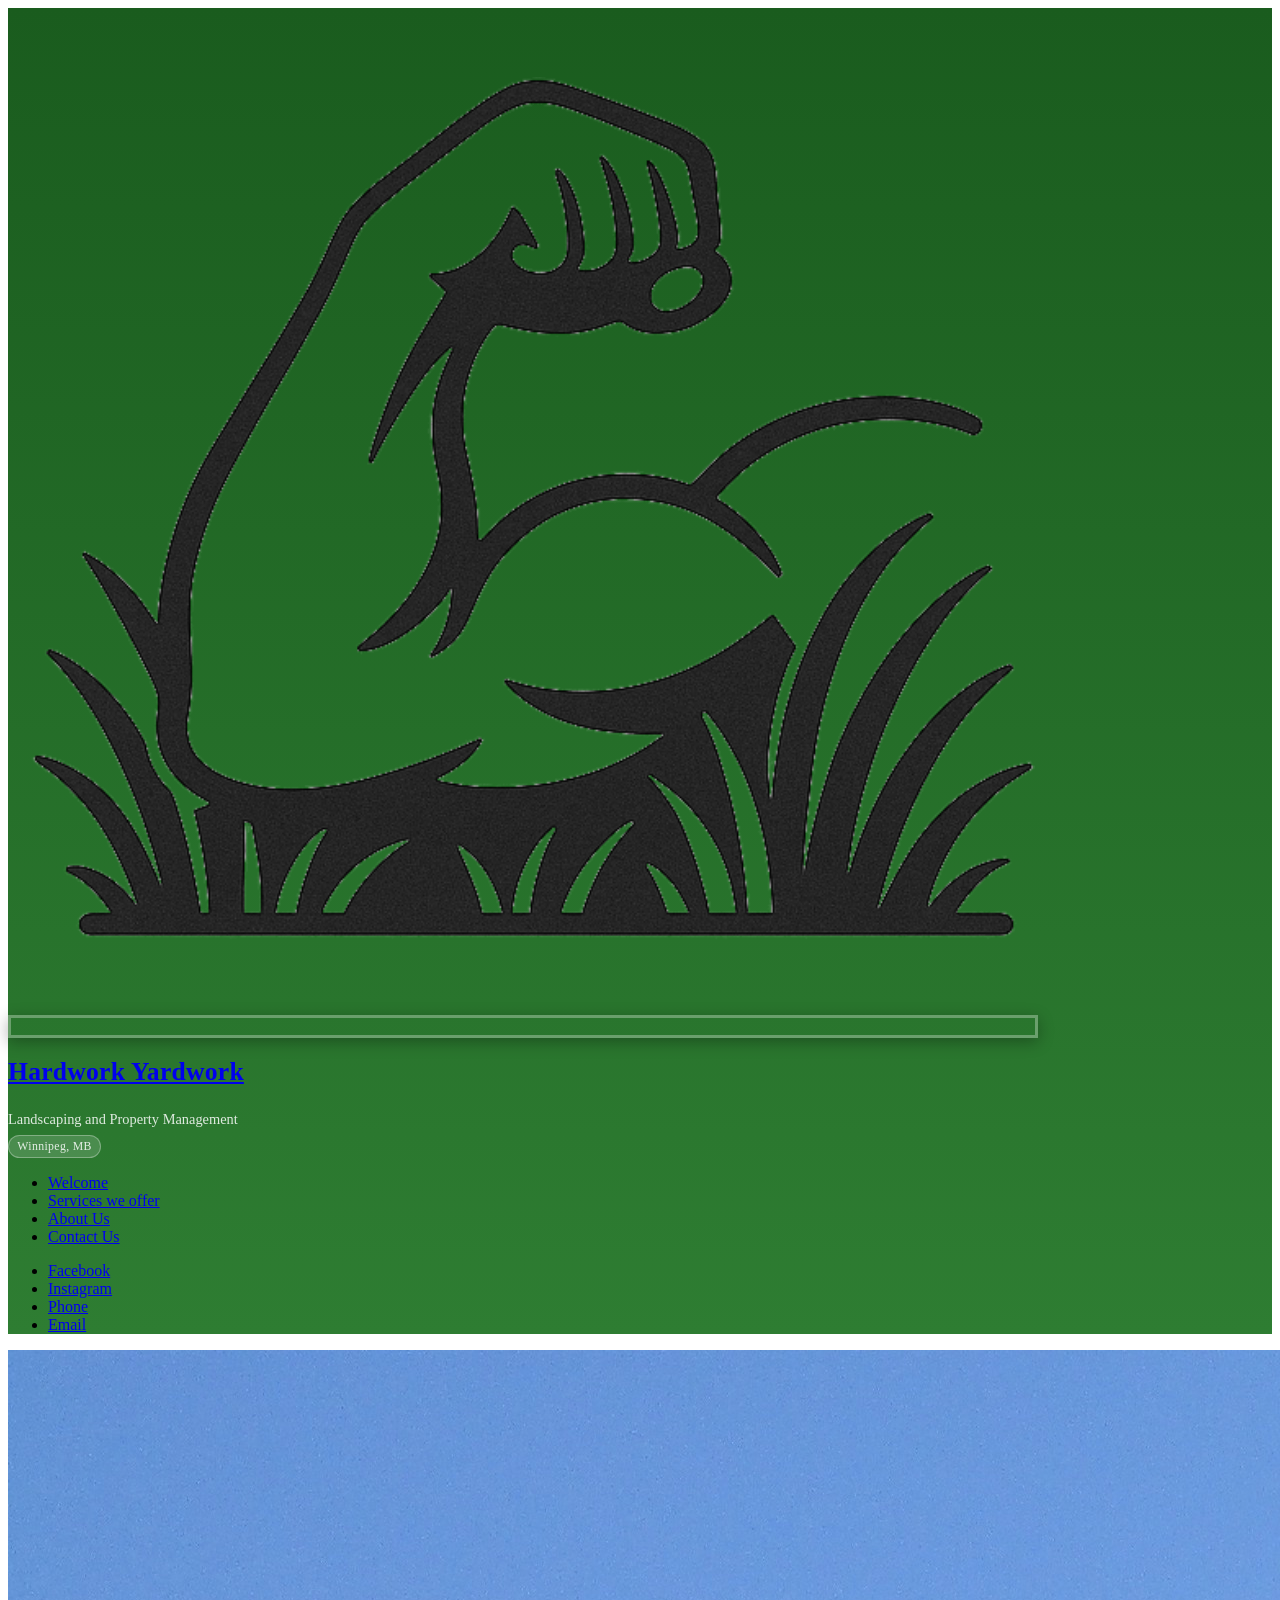
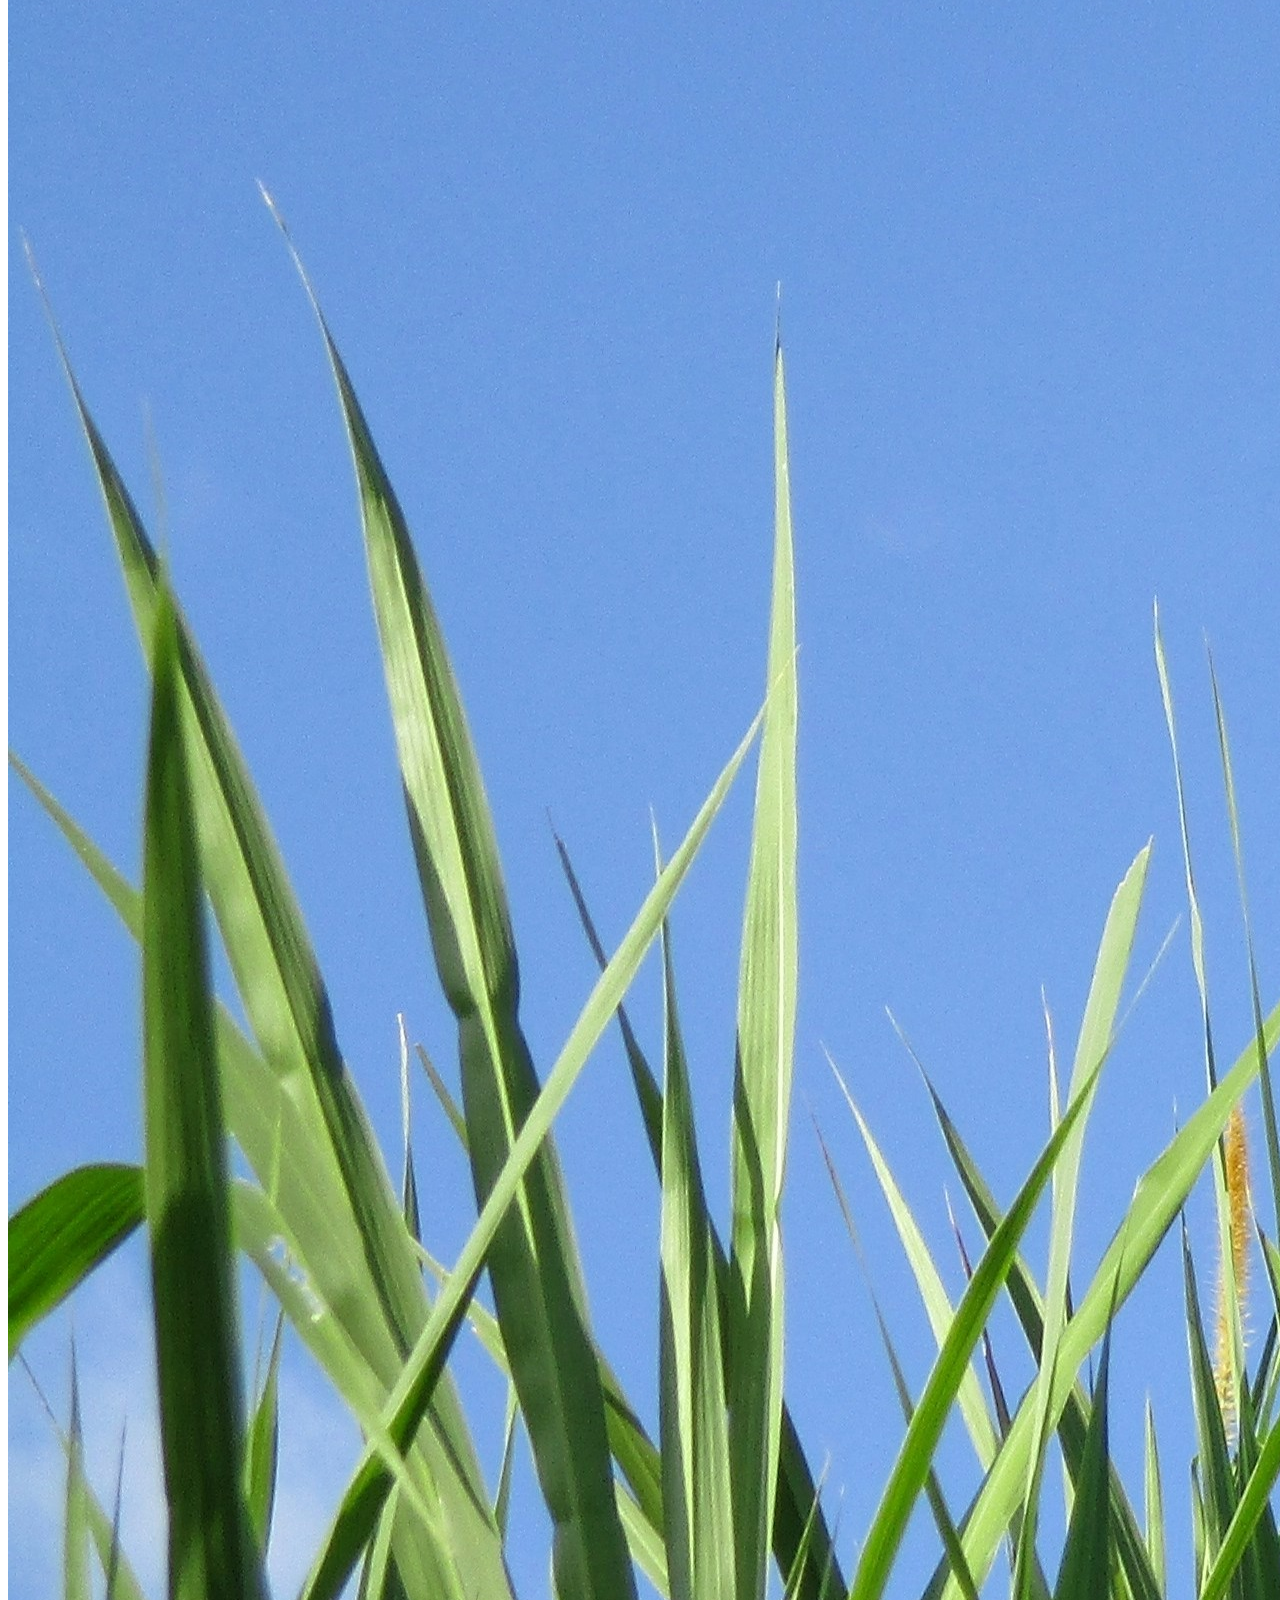
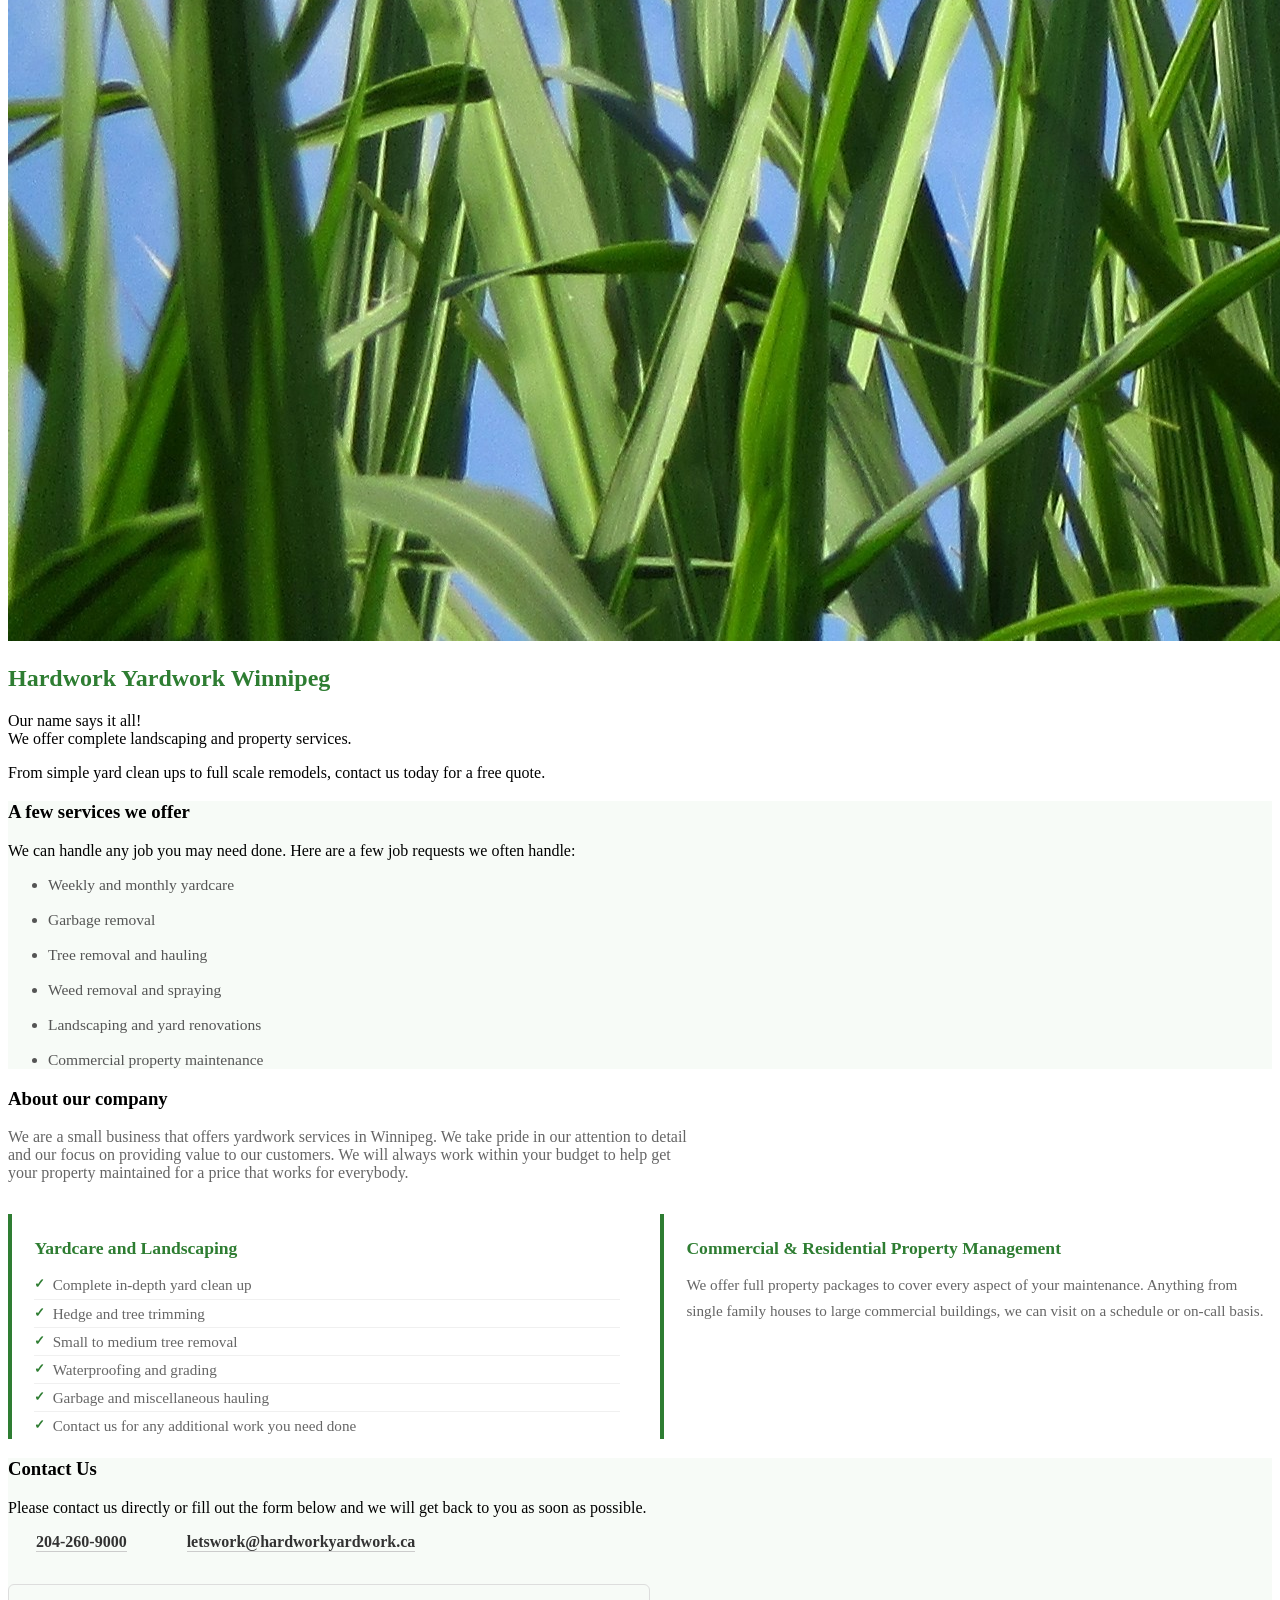
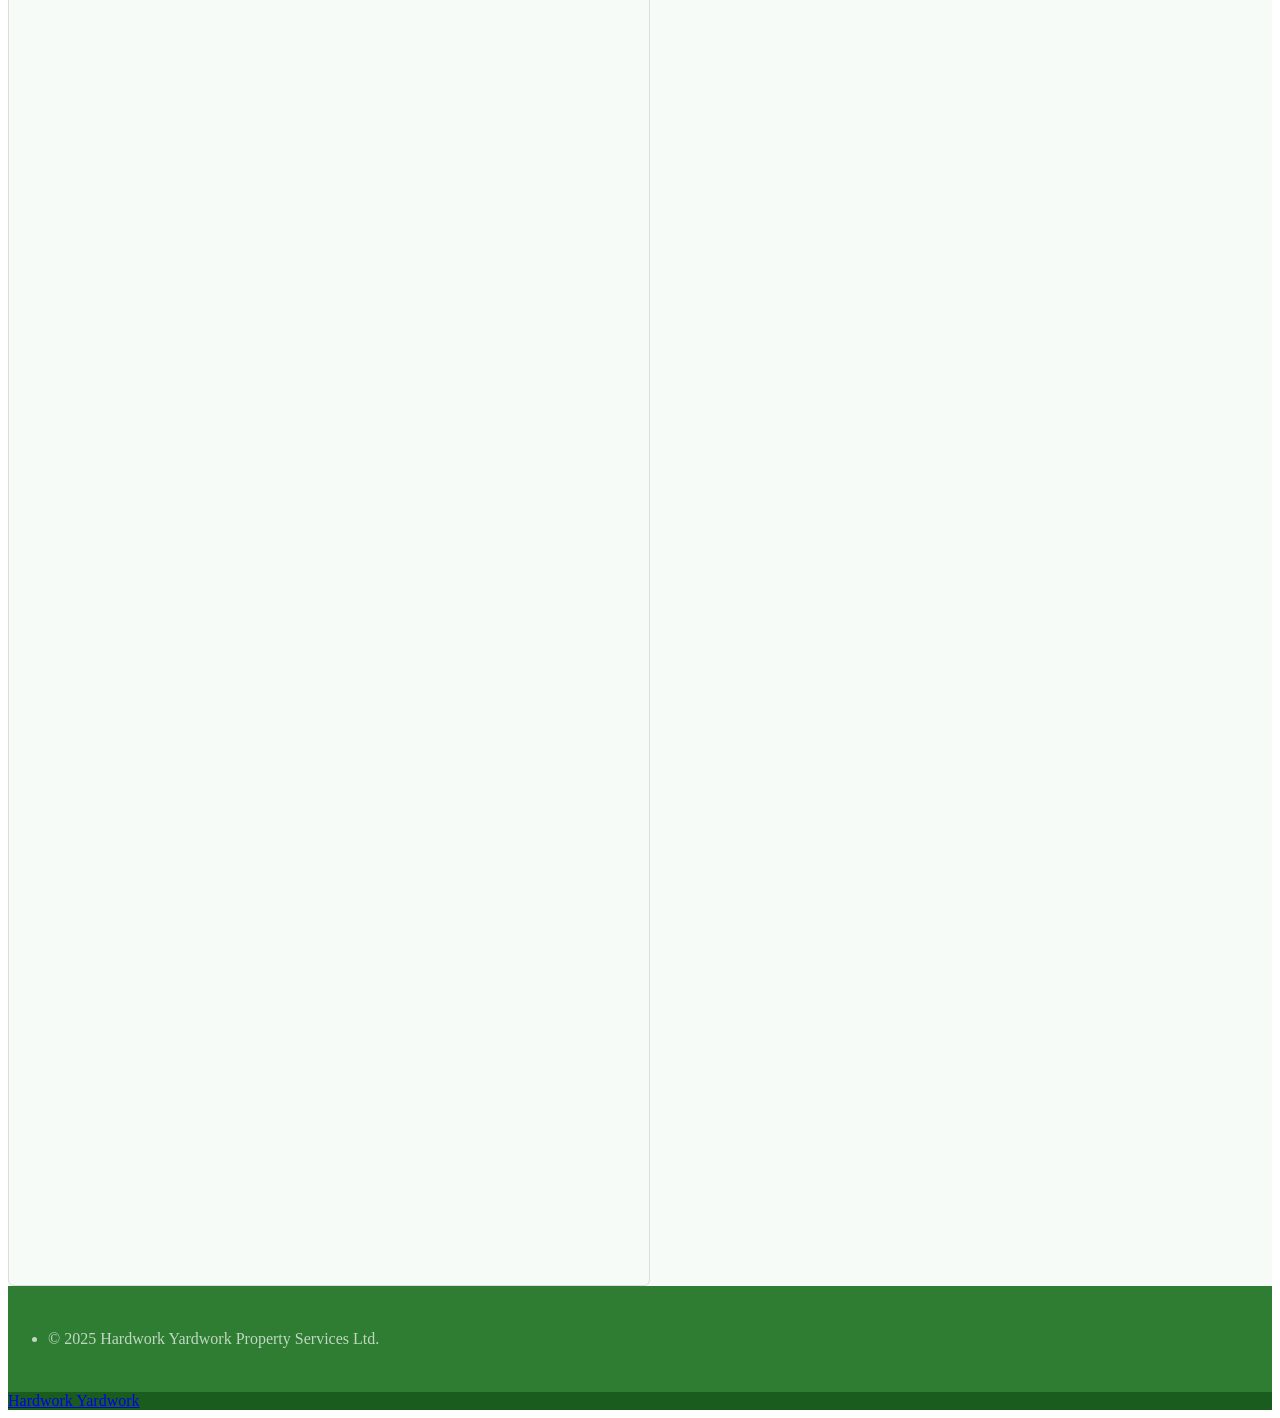
==== commit ab7f6785: "Add files via upload" ====
--- a/index.html
+++ b/index.html
@@ -7,40 +7,35 @@
 	<link rel="apple-touch-icon" sizes="180x180" href="/images/apple-touch-icon.png" />
 	<meta name="apple-mobile-web-app-title" content="HWYW" />
 	<link rel="manifest" href="/images/site.webmanifest" />
-	<title>Hardwork Yardwork — Winnipeg Landscaping & Property Management</title>
+	<title>Hardwork Yardwork WPG</title>
 	<meta charset="utf-8" />
 	<meta name="viewport" content="width=device-width, initial-scale=1, user-scalable=no" />
-	<meta name="description" content="Hardwork Yardwork offers full landscaping and property management services in Winnipeg. Free quotes, residential and commercial." />
-	<link rel="preconnect" href="https://fonts.googleapis.com">
-	<link rel="preconnect" href="https://fonts.gstatic.com" crossorigin>
-	<link href="https://fonts.googleapis.com/css2?family=Barlow+Condensed:wght@600;700;800&family=Barlow:ital,wght@0,400;0,500;0,600;1,400&display=swap" rel="stylesheet">
-	<link rel="stylesheet" href="assets/css/fontawesome-all.min.css" />
 	<link rel="stylesheet" href="assets/css/main.css" />
 	<link rel="stylesheet" href="assets/css/hwyw-custom.css" />
 </head>
 <body class="is-preload">
 
-	<!-- Sidebar -->
+	<!-- Header -->
 	<section id="header">
 		<header>
-			<span class="image avatar"><img src="images/avatar.jpg" alt="Hardwork Yardwork Logo" /></span>
+			<span class="image avatar"><img src="images/avatar.jpg" alt="" /></span>
 			<h1 id="logo"><a href="#">Hardwork Yardwork</a></h1>
-			<p>Landscaping &amp; Property Management<br><span class="location-tag">Serving Winnipeg</span></p>
+			<p>Landscaping and Property Management<br /><span class="location-pill">Winnipeg, MB</span></p>
 		</header>
 		<nav id="nav">
 			<ul>
 				<li><a href="#one" class="active">Welcome</a></li>
-				<li><a href="#two">Our Services</a></li>
+				<li><a href="#two">Services we offer</a></li>
 				<li><a href="#three">About Us</a></li>
 				<li><a href="#four">Contact Us</a></li>
 			</ul>
 		</nav>
 		<footer>
 			<ul class="icons">
-				<li><a href="https://www.facebook.com/people/Hardwork-Yardwork-WPG/61576184565696/" class="icon brands fa-facebook-f" aria-label="Facebook"><span class="label">Facebook</span></a></li>
-				<li><a href="https://www.instagram.com/hardworkyardworkwpg?igsh=bDNIMzZieXI3cGh0" class="icon brands fa-instagram" aria-label="Instagram"><span class="label">Instagram</span></a></li>
-				<li><a href="tel:2042609000" class="icon solid fa-phone" aria-label="Call us"><span class="label">Phone</span></a></li>
-				<li><a href="mailto:letswork@hardworkyardwork.ca" class="icon solid fa-envelope" aria-label="Email us"><span class="label">Email</span></a></li>
+				<li><a href="https://www.facebook.com/people/Hardwork-Yardwork-WPG/61576184565696/" class="icon brands fa-facebook-f"><span class="label">Facebook</span></a></li>
+				<li><a href="https://www.instagram.com/hardworkyardworkwpg?igsh=bDNIMzZieXI3cGh0" class="icon brands fa-instagram"><span class="label">Instagram</span></a></li>
+				<li><a href="tel:2042609000" class="icon solid fa-phone"><span class="label">Phone</span></a></li>
+				<li><a href="mailto:letswork@hardworkyardwork.ca" class="icon solid fa-envelope"><span class="label">Email</span></a></li>
 			</ul>
 		</footer>
 	</section>
@@ -49,195 +44,96 @@
 	<div id="wrapper">
 		<div id="main">
 
-			<!-- SECTION ONE: Welcome / Hero -->
+			<!-- One: Welcome -->
 			<section id="one">
 				<div class="image main" data-position="center">
-					<img src="images/banner.jpg" alt="Hardwork Yardwork — Winnipeg landscaping" />
-					<div class="banner-overlay">
-						<div class="banner-cta">
-							<span class="banner-tag">Winnipeg&rsquo;s Trusted Yard Crew</span>
-							<h2>Your Yard,<br>Our Hard Work.</h2>
-							<a href="#four" class="cta-button">Get a Free Quote</a>
-						</div>
-					</div>
+					<img src="images/banner.jpg" alt="" />
 				</div>
 				<div class="container">
 					<header class="major">
 						<h2>Hardwork Yardwork Winnipeg</h2>
-						<p>Our name says it all. We do the hard work so you don&rsquo;t have to.</p>
+						<p>Our name says it all!<br />
+						We offer complete landscaping and property services.</p>
 					</header>
-					<p>From simple yard clean‑ups to full‑scale landscaping renovations, we bring the same grit and attention to detail to every job — big or small. <strong>Contact us today for a free, no‑pressure quote.</strong></p>
-					<ul class="trust-badges">
-						<li><i class="fas fa-check-circle"></i> Free Estimates</li>
-						<li><i class="fas fa-check-circle"></i> Residential &amp; Commercial</li>
-						<li><i class="fas fa-check-circle"></i> Locally Owned &amp; Operated</li>
+					<p>From simple yard clean ups to full scale remodels, contact us today for a free quote.</p>
+				</div>
+			</section>
+
+			<!-- Two: Services -->
+			<section id="two">
+				<div class="container">
+					<h3>A few services we offer</h3>
+					<p>We can handle any job you may need done. Here are a few job requests we often handle:</p>
+					<ul class="feature-icons">
+						<li class="icon solid fa-calendar">Weekly and monthly yardcare</li>
+						<li class="icon solid fa-trash">Garbage removal</li>
+						<li class="icon solid fa-tree">Tree removal and hauling</li>
+						<li class="icon solid fa-seedling">Weed removal and spraying</li>
+						<li class="icon solid fa-ruler">Landscaping and yard renovations</li>
+						<li class="icon solid fa-warehouse">Commercial property maintenance</li>
 					</ul>
 				</div>
 			</section>
 
-			<!-- SECTION TWO: Services -->
-			<section id="two">
-				<div class="container">
-					<div class="section-header">
-						<h3>Services We Offer</h3>
-						<p>We handle any job you need done — here are the most common requests we take care of:</p>
-					</div>
-					<div class="services-grid">
-						<div class="service-card">
-							<div class="service-icon"><i class="fas fa-calendar-check"></i></div>
-							<h4>Weekly &amp; Monthly Yard Care</h4>
-							<p>Scheduled maintenance to keep your property looking sharp all season long.</p>
-						</div>
-						<div class="service-card">
-							<div class="service-icon"><i class="fas fa-trash-alt"></i></div>
-							<h4>Garbage &amp; Junk Removal</h4>
-							<p>We haul it away. Clean‑outs, yard debris, miscellaneous waste — no problem.</p>
-						</div>
-						<div class="service-card">
-							<div class="service-icon"><i class="fas fa-tree"></i></div>
-							<h4>Tree Removal &amp; Hauling</h4>
-							<p>Safe removal of small to medium trees with full clean‑up and hauling included.</p>
-						</div>
-						<div class="service-card">
-							<div class="service-icon"><i class="fas fa-seedling"></i></div>
-							<h4>Weed Removal &amp; Spraying</h4>
-							<p>We tackle weeds at the root — manually or with targeted spraying solutions.</p>
-						</div>
-						<div class="service-card">
-							<div class="service-icon"><i class="fas fa-drafting-compass"></i></div>
-							<h4>Landscaping &amp; Renovations</h4>
-							<p>Full yard transformations — grading, waterproofing, redesign, and more.</p>
-						</div>
-						<div class="service-card">
-							<div class="service-icon"><i class="fas fa-building"></i></div>
-							<h4>Commercial Property Maintenance</h4>
-							<p>Reliable scheduled service for commercial and multi‑unit properties.</p>
-						</div>
-					</div>
-					<div class="services-note">
-						<p><i class="fas fa-info-circle"></i> Don&rsquo;t see what you need? <a href="#four">Contact us</a> — if we can do it, we will.</p>
-					</div>
-				</div>
-			</section>
-
-			<!-- SECTION THREE: About -->
+			<!-- Three: About -->
 			<section id="three">
 				<div class="container">
-					<div class="section-header">
-						<h3>About Our Company</h3>
-						<p>We&rsquo;re a small, locally‑owned business built on hard work and fair prices.</p>
-					</div>
-					<p>We take pride in our attention to detail and our commitment to providing real value. We&rsquo;ll always work within your budget to get your property exactly where you want it.</p>
-
-					<div class="about-cards">
-						<div class="about-card">
-							<div class="about-card-img">
-								<a href="#"><img src="images/pic01.jpg" alt="Yardcare and Landscaping" /></a>
-								<div class="about-card-badge">Residential</div>
-							</div>
-							<div class="about-card-body">
-								<h4>Yardcare &amp; Landscaping</h4>
-								<ul class="service-list">
-									<li><i class="fas fa-check"></i> Complete in‑depth yard clean‑up</li>
-									<li><i class="fas fa-check"></i> Hedge and tree trimming</li>
-									<li><i class="fas fa-check"></i> Small to medium tree removal</li>
-									<li><i class="fas fa-check"></i> Waterproofing and grading</li>
-									<li><i class="fas fa-check"></i> Garbage and miscellaneous hauling</li>
-									<li><i class="fas fa-check"></i> And more — just ask!</li>
-								</ul>
-							</div>
+					<h3>About our company</h3>
+					<p>We are a small business that offers yardwork services in Winnipeg. We take pride in our attention to detail and our focus on providing value to our customers. We will always work within your budget to help get your property maintained for a price that works for everybody.</p>
+					<div class="about-blocks">
+						<div class="about-block">
+							<h4>Yardcare and Landscaping</h4>
+							<ul class="about-list">
+								<li>Complete in-depth yard clean up</li>
+								<li>Hedge and tree trimming</li>
+								<li>Small to medium tree removal</li>
+								<li>Waterproofing and grading</li>
+								<li>Garbage and miscellaneous hauling</li>
+								<li>Contact us for any additional work you need done</li>
+							</ul>
 						</div>
-
-						<div class="about-card">
-							<div class="about-card-img">
-								<a href="#"><img src="images/pic02.jpg" alt="Commercial Property Management" /></a>
-								<div class="about-card-badge">Commercial</div>
-							</div>
-							<div class="about-card-body">
-								<h4>Commercial &amp; Residential Property Management</h4>
-								<p>We offer full property packages to cover every aspect of your maintenance. From single‑family homes to large commercial buildings — we can visit on a scheduled or on‑call basis to keep your property in top shape year‑round.</p>
-								<a href="#four" class="inline-cta">Request a Package <i class="fas fa-arrow-right"></i></a>
-							</div>
+						<div class="about-block">
+							<h4>Commercial &amp; Residential Property Management</h4>
+							<p>We offer full property packages to cover every aspect of your maintenance. Anything from single family houses to large commercial buildings, we can visit on a schedule or on-call basis.</p>
 						</div>
 					</div>
 				</div>
 			</section>
 
-			<!-- SECTION FOUR: Contact -->
+			<!-- Four: Contact -->
 			<section id="four">
 				<div class="container">
-					<div class="section-header">
-						<h3>Contact Us</h3>
-						<p>Reach out directly or fill in the form and we&rsquo;ll get back to you as soon as possible.</p>
+					<h3>Contact Us</h3>
+					<p>Please contact us directly or fill out the form below and we will get back to you as soon as possible.</p>
+					<ul class="contact-info-list">
+						<li><i class="fas fa-phone"></i> <a href="tel:204-260-9000">204-260-9000</a></li>
+						<li><i class="fas fa-envelope"></i> <a href="mailto:letswork@hardworkyardwork.ca">letswork@hardworkyardwork.ca</a></li>
+					</ul>
+					<div class="gform-wrap">
+						<iframe
+							src="https://docs.google.com/forms/d/e/1FAIpQLSdqATraCfBr0YOWJevatYieioRtra3QzZX9basvzf0dAiVgHA/viewform?embedded=true"
+							width="640"
+							height="1300"
+							frameborder="0"
+							marginheight="0"
+							marginwidth="0"
+							title="Contact Form">
+							Loading…
+						</iframe>
 					</div>
-
-					<div class="contact-wrapper">
-						<!-- Direct contact info -->
-						<div class="contact-direct">
-							<div class="contact-item">
-								<div class="contact-item-icon"><i class="fas fa-phone"></i></div>
-								<div class="contact-item-body">
-									<span class="contact-label">Call or Text</span>
-									<a href="tel:204-260-9000" class="contact-value">204-260-9000</a>
-								</div>
-							</div>
-							<div class="contact-item">
-								<div class="contact-item-icon"><i class="fas fa-envelope"></i></div>
-								<div class="contact-item-body">
-									<span class="contact-label">Email</span>
-									<a href="mailto:letswork@hardworkyardwork.ca" class="contact-value">letswork@hardworkyardwork.ca</a>
-								</div>
-							</div>
-							<div class="contact-item">
-								<div class="contact-item-icon"><i class="fas fa-map-marker-alt"></i></div>
-								<div class="contact-item-body">
-									<span class="contact-label">Service Area</span>
-									<span class="contact-value">Winnipeg, Manitoba</span>
-								</div>
-							</div>
-							<div class="contact-social">
-								<a href="https://www.facebook.com/people/Hardwork-Yardwork-WPG/61576184565696/" class="social-btn fb"><i class="fab fa-facebook-f"></i> Facebook</a>
-								<a href="https://www.instagram.com/hardworkyardworkwpg?igsh=bDNIMzZieXI3cGh0" class="social-btn ig"><i class="fab fa-instagram"></i> Instagram</a>
-							</div>
-						</div>
-
-						<!-- Google Form -->
-						<div class="contact-form-wrap">
-							<div class="form-label-bar">
-								<i class="fas fa-clipboard-list"></i> Request a Free Quote
-							</div>
-							<div class="form-iframe-container">
-								<iframe
-									src="https://docs.google.com/forms/d/e/1FAIpQLSdqATraCfBr0YOWJevatYieioRtra3QzZX9basvzf0dAiVgHA/viewform?embedded=true"
-									frameborder="0"
-									marginheight="0"
-									marginwidth="0"
-									title="Contact Form"
-									loading="lazy">
-									Loading form…
-								</iframe>
-							</div>
-						</div>
-					</div>
-
 				</div>
 			</section>
 
-		</div><!-- /main -->
+		</div>
 
 		<!-- Footer -->
 		<section id="footer">
 			<div class="container">
-				<p class="footer-copy">&copy; 2025 Hardwork Yardwork Property Services Ltd. &mdash; Winnipeg, Manitoba</p>
+				<ul class="copyright">
+					<li>&copy; 2025 Hardwork Yardwork Property Services Ltd.</li>
+				</ul>
 			</div>
 		</section>
-
-	</div><!-- /wrapper -->
-
-	<!-- Mobile title bar -->
-	<div id="titleBar">
-		<span class="title">Hardwork Yardwork</span>
-		<a href="#" class="toggle"></a>
 	</div>
 
 	<!-- Scripts -->
--- a/assets/css/hwyw-custom.css
+++ b/assets/css/hwyw-custom.css
@@ -0,0 +1,268 @@
+/* ============================================================
+   HWYW Custom Styles — hwyw-custom.css
+   Targeted improvements on top of main.css
+   ============================================================ */
+
+/* ── Sidebar enhancements ───────────────────────────────── */
+
+#header {
+	background: linear-gradient(180deg, #1a5c1e 0%, #2E7D32 100%);
+}
+
+#header > header .avatar {
+	border: 3px solid rgba(255, 255, 255, 0.3);
+	box-shadow: 0 4px 16px rgba(0, 0, 0, 0.3);
+}
+
+#header > header h1 {
+	font-size: 1.6em;
+	letter-spacing: 0.01em;
+}
+
+#header > header p {
+	color: rgba(255, 255, 255, 0.85);
+	font-size: 0.9em;
+	line-height: 1.6;
+}
+
+.location-pill {
+	display: inline-block;
+	background: rgba(255, 255, 255, 0.15);
+	border: 1px solid rgba(255, 255, 255, 0.3);
+	border-radius: 20px;
+	font-size: 0.82em;
+	font-style: normal;
+	padding: 0.1em 0.7em;
+	margin-top: 0.3em;
+	letter-spacing: 0.03em;
+}
+
+/* Nav link hover — subtle indent */
+#header > nav ul li a {
+	transition: background 0.15s, padding-left 0.15s;
+}
+#header > nav ul li a:not(.active):hover {
+	background: rgba(255, 255, 255, 0.08);
+	padding-left: 0.4em;
+}
+
+#header > nav ul li {
+	border-top-color: rgba(255, 255, 255, 0.12);
+}
+
+/* Social icon hover lift */
+#header > footer .icons li a {
+	display: inline-block;
+	transition: transform 0.15s, color 0.15s;
+}
+#header > footer .icons li a:hover {
+	transform: translateY(-2px);
+	color: #ffffff !important;
+}
+
+/* ── Section 1: Welcome ─────────────────────────────────── */
+
+header.major h2 {
+	color: #2E7D32;
+}
+
+/* ── Section 2: Services — original layout, tightened up ── */
+
+#two {
+	background: #f7fbf7;
+}
+
+/* Keep the 2-col feature-icons but tighten spacing */
+ul.feature-icons li {
+	margin-bottom: 1.1em;
+	font-size: 0.97em;
+	color: #555;
+}
+
+ul.feature-icons li:before {
+	background: #2E7D32;
+	/* slightly smaller circle */
+	width: 2.2em;
+	height: 2.2em;
+	line-height: 2.2em;
+	font-size: 0.95em;
+	box-shadow: 0 2px 8px rgba(46, 125, 50, 0.25);
+}
+
+/* ── Section 3: About — clean text blocks side by side ──── */
+
+#three {
+	background: #fff;
+}
+
+#three > .container > p {
+	max-width: 680px;
+	color: #666;
+	margin-bottom: 2em;
+}
+
+.about-blocks {
+	display: grid;
+	grid-template-columns: 1fr 1fr;
+	gap: 2.5em;
+	margin-top: 0.5em;
+}
+
+.about-block {
+	border-left: 4px solid #2E7D32;
+	padding-left: 1.4em;
+}
+
+.about-block h4 {
+	color: #2E7D32;
+	font-size: 1.1em;
+	font-weight: 700;
+	margin-bottom: 0.75em;
+}
+
+.about-block p {
+	color: #666;
+	font-size: 0.95em;
+	line-height: 1.75;
+	margin: 0;
+}
+
+.about-list {
+	list-style: none;
+	padding: 0;
+	margin: 0;
+}
+
+.about-list li {
+	padding: 0.3em 0;
+	font-size: 0.95em;
+	color: #666;
+	border-bottom: 1px solid #f0f0f0;
+	padding-left: 1.2em;
+	position: relative;
+}
+
+.about-list li:last-child {
+	border-bottom: none;
+}
+
+.about-list li::before {
+	content: '✓';
+	position: absolute;
+	left: 0;
+	color: #2E7D32;
+	font-weight: 700;
+	font-size: 0.85em;
+}
+
+/* ── Section 4: Contact — simple and clean ──────────────── */
+
+#four {
+	background: #f7fbf7;
+}
+
+/* Contact info line: phone + email */
+.contact-info-list {
+	list-style: none;
+	padding: 0;
+	margin: 0 0 2em 0;
+	display: flex;
+	flex-wrap: wrap;
+	gap: 0.5em 2em;
+}
+
+.contact-info-list li {
+	display: flex;
+	align-items: center;
+	gap: 0.55em;
+	font-size: 1em;
+	color: #555;
+	padding: 0;
+}
+
+.contact-info-list li i {
+	color: #2E7D32;
+	font-size: 1em;
+	width: 1.2em;
+	text-align: center;
+}
+
+.contact-info-list li a {
+	color: #333;
+	font-weight: 600;
+	text-decoration: none;
+	border-bottom: 1px solid #ccc;
+	transition: color 0.15s, border-color 0.15s;
+}
+
+.contact-info-list li a:hover {
+	color: #2E7D32 !important;
+	border-bottom-color: #2E7D32;
+}
+
+/* Google Form wrapper — responsive and centered */
+.gform-wrap {
+	width: 100%;
+	max-width: 640px;
+}
+
+.gform-wrap iframe {
+	width: 100%;
+	max-width: 640px;
+	border: 1px solid #ddd;
+	border-radius: 6px;
+	display: block;
+}
+
+/* ── Footer ─────────────────────────────────────────────── */
+
+#footer {
+	background: #2E7D32;
+	padding: 1.75em 0;
+}
+
+#footer .copyright li {
+	color: rgba(255, 255, 255, 0.7);
+	border-left-color: rgba(255, 255, 255, 0.25);
+}
+
+#footer .copyright li a {
+	color: rgba(255, 255, 255, 0.7);
+}
+
+/* ── Mobile titleBar ────────────────────────────────────── */
+
+#titleBar {
+	background: #1a5c1e;
+}
+
+/* ── Responsive tweaks ──────────────────────────────────── */
+
+@media screen and (max-width: 1024px) {
+	.about-blocks {
+		grid-template-columns: 1fr;
+		gap: 1.8em;
+	}
+}
+
+@media screen and (max-width: 736px) {
+	ul.feature-icons li {
+		width: 100%;
+		display: block;
+		margin-bottom: 0.9em;
+	}
+
+	.about-blocks {
+		grid-template-columns: 1fr;
+		gap: 1.5em;
+	}
+
+	.contact-info-list {
+		flex-direction: column;
+		gap: 0.75em;
+	}
+
+	.gform-wrap iframe {
+		height: 1100px;
+	}
+}
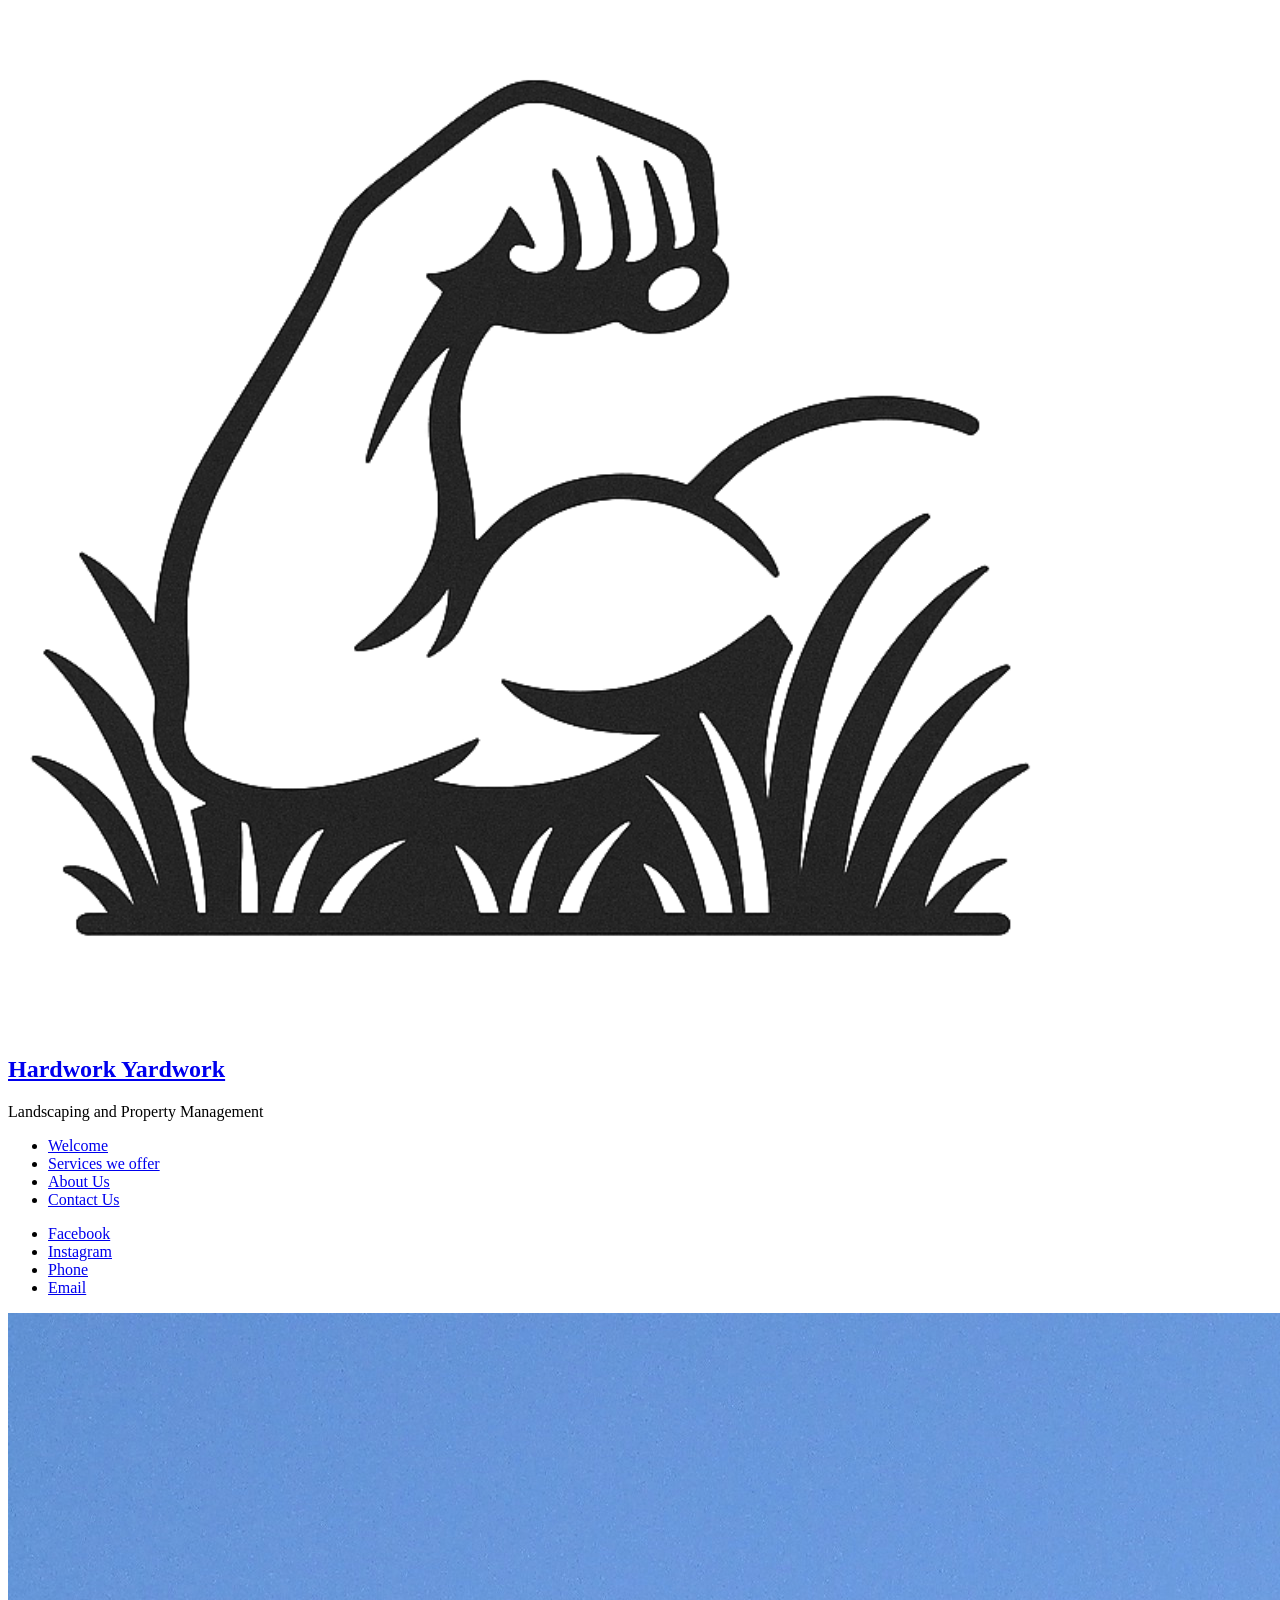
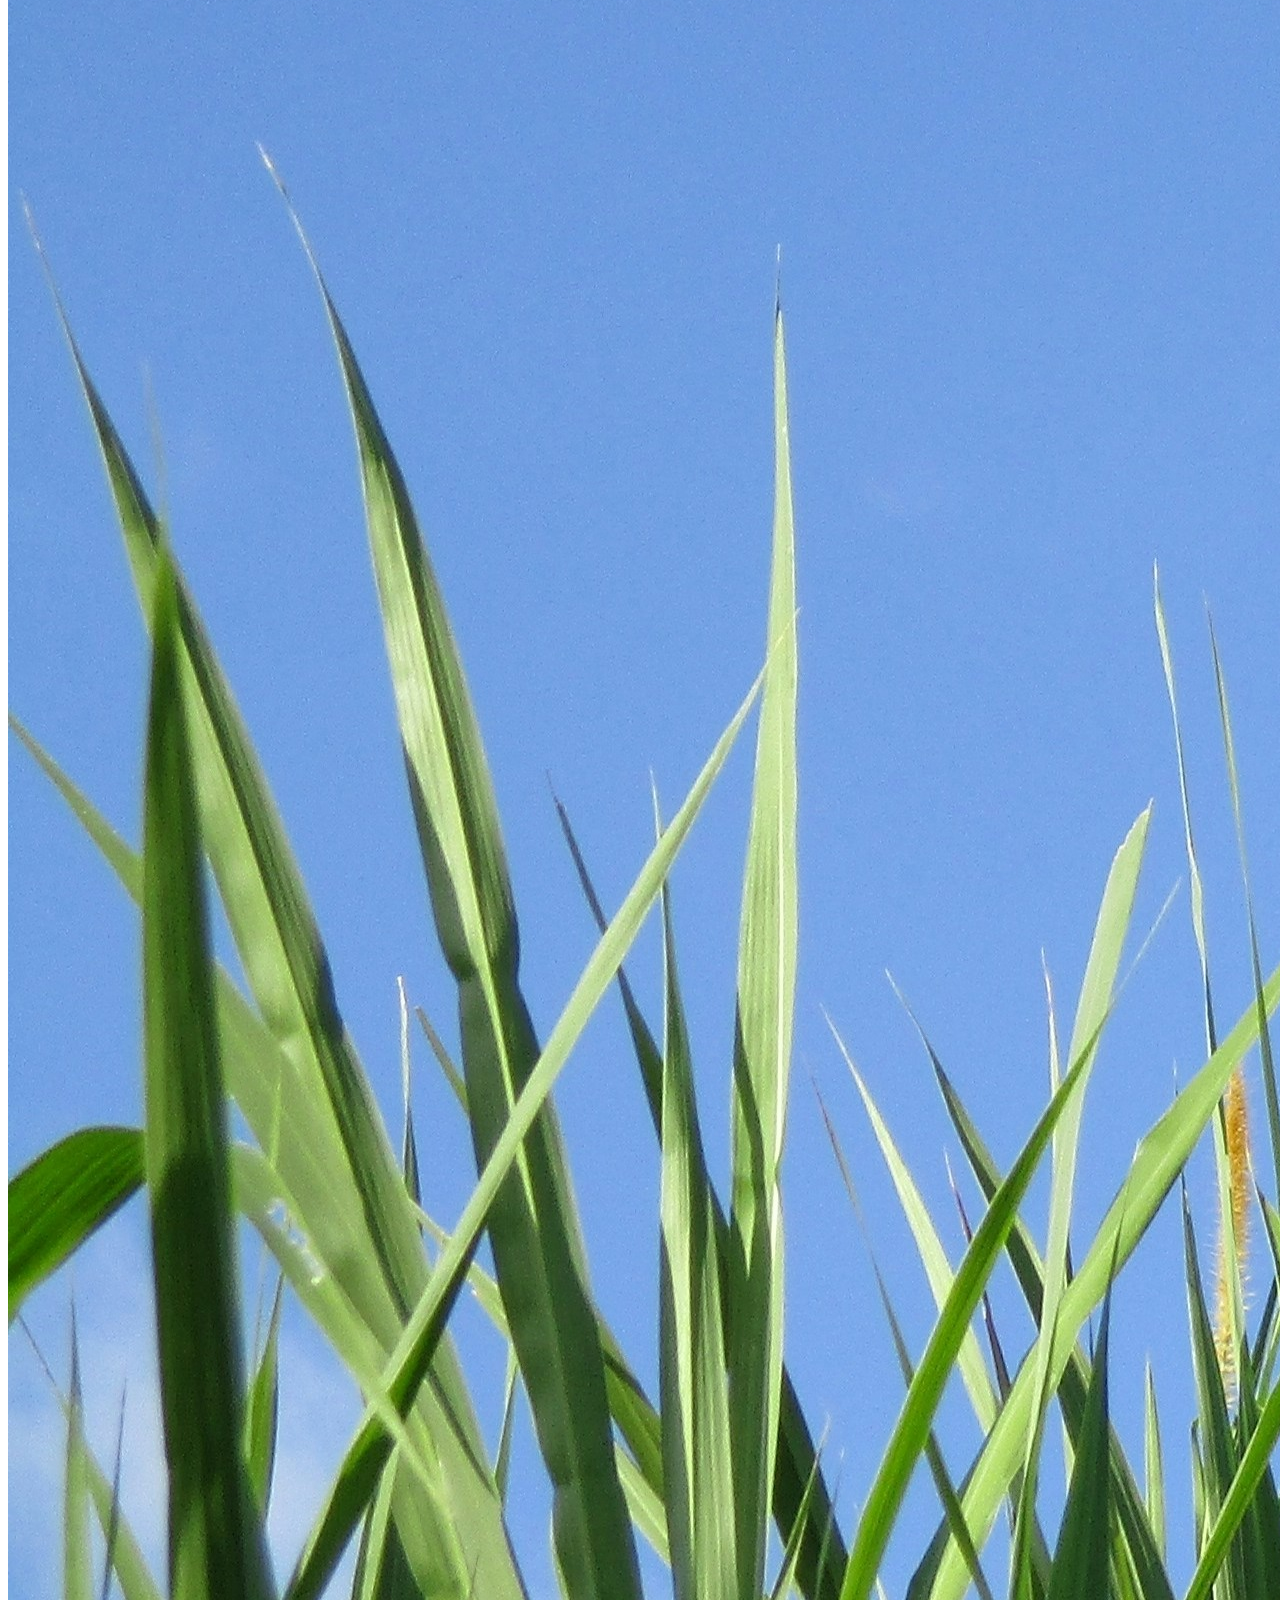
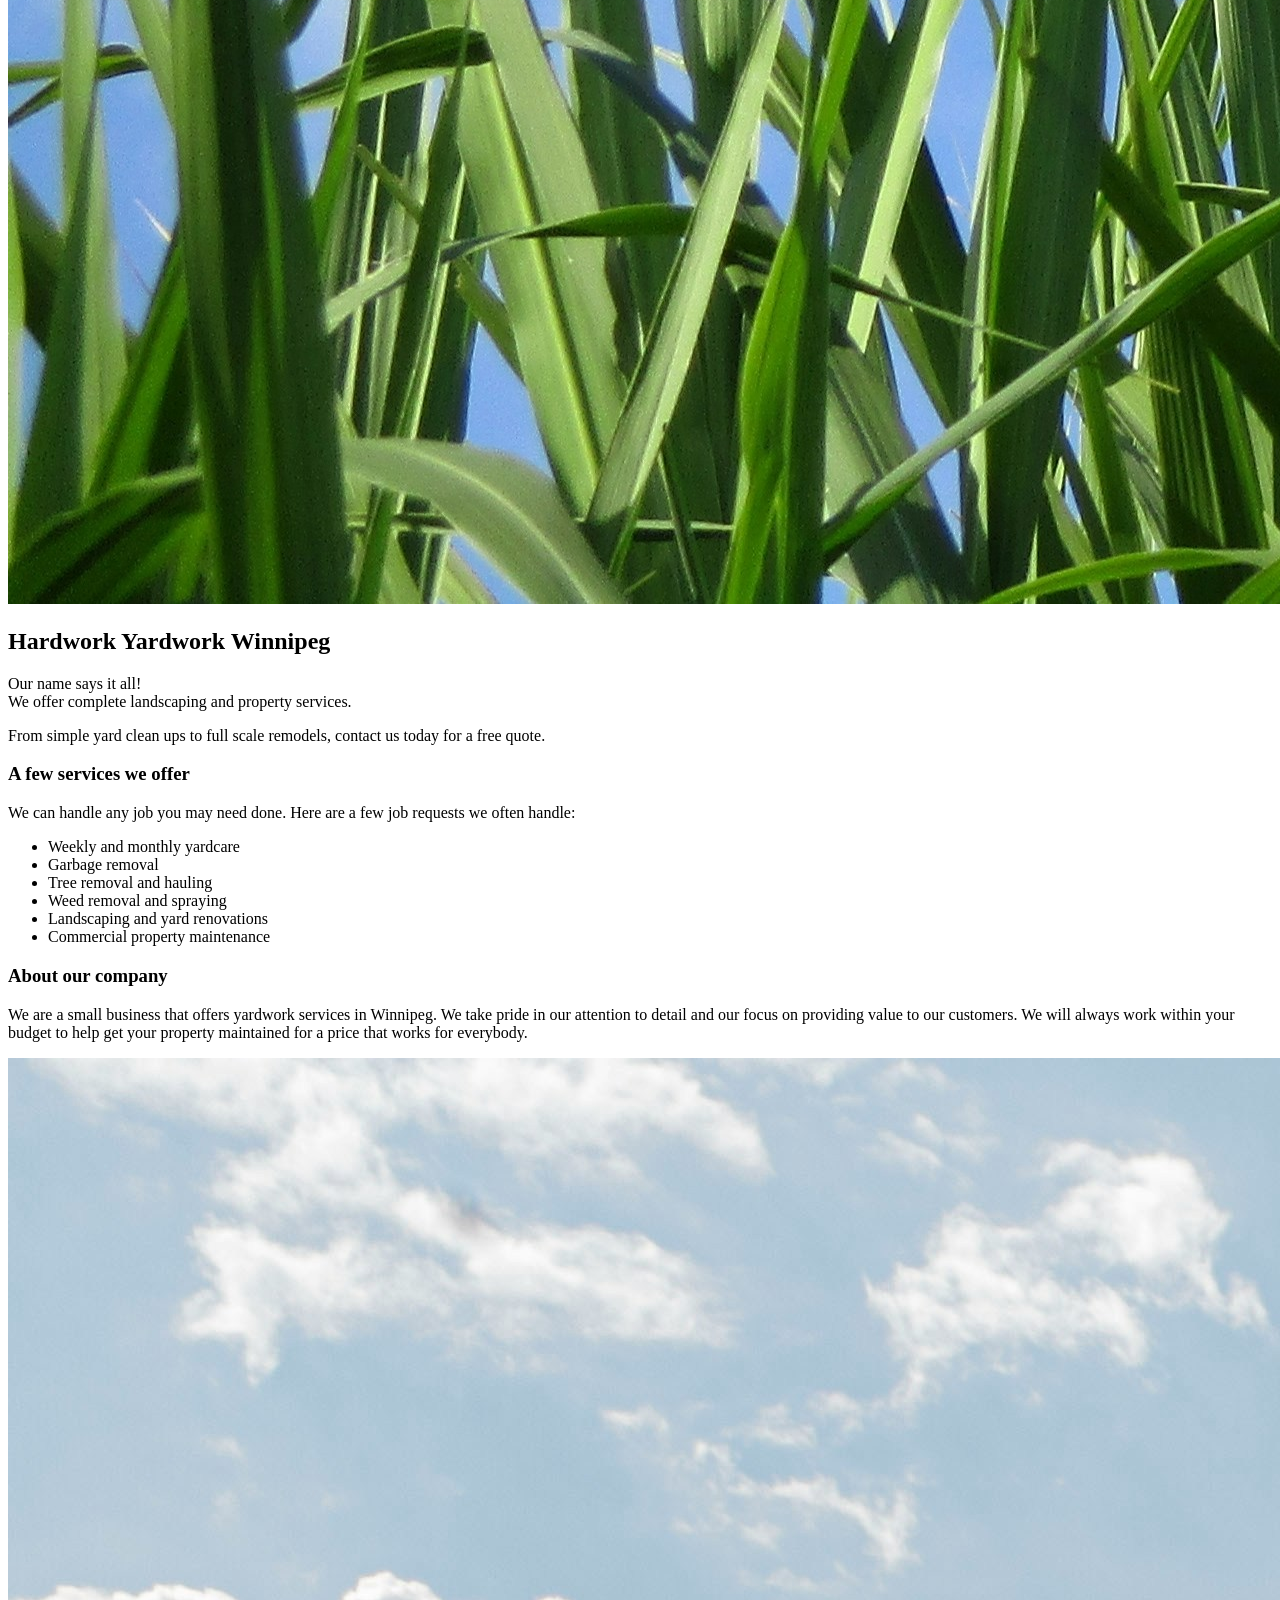
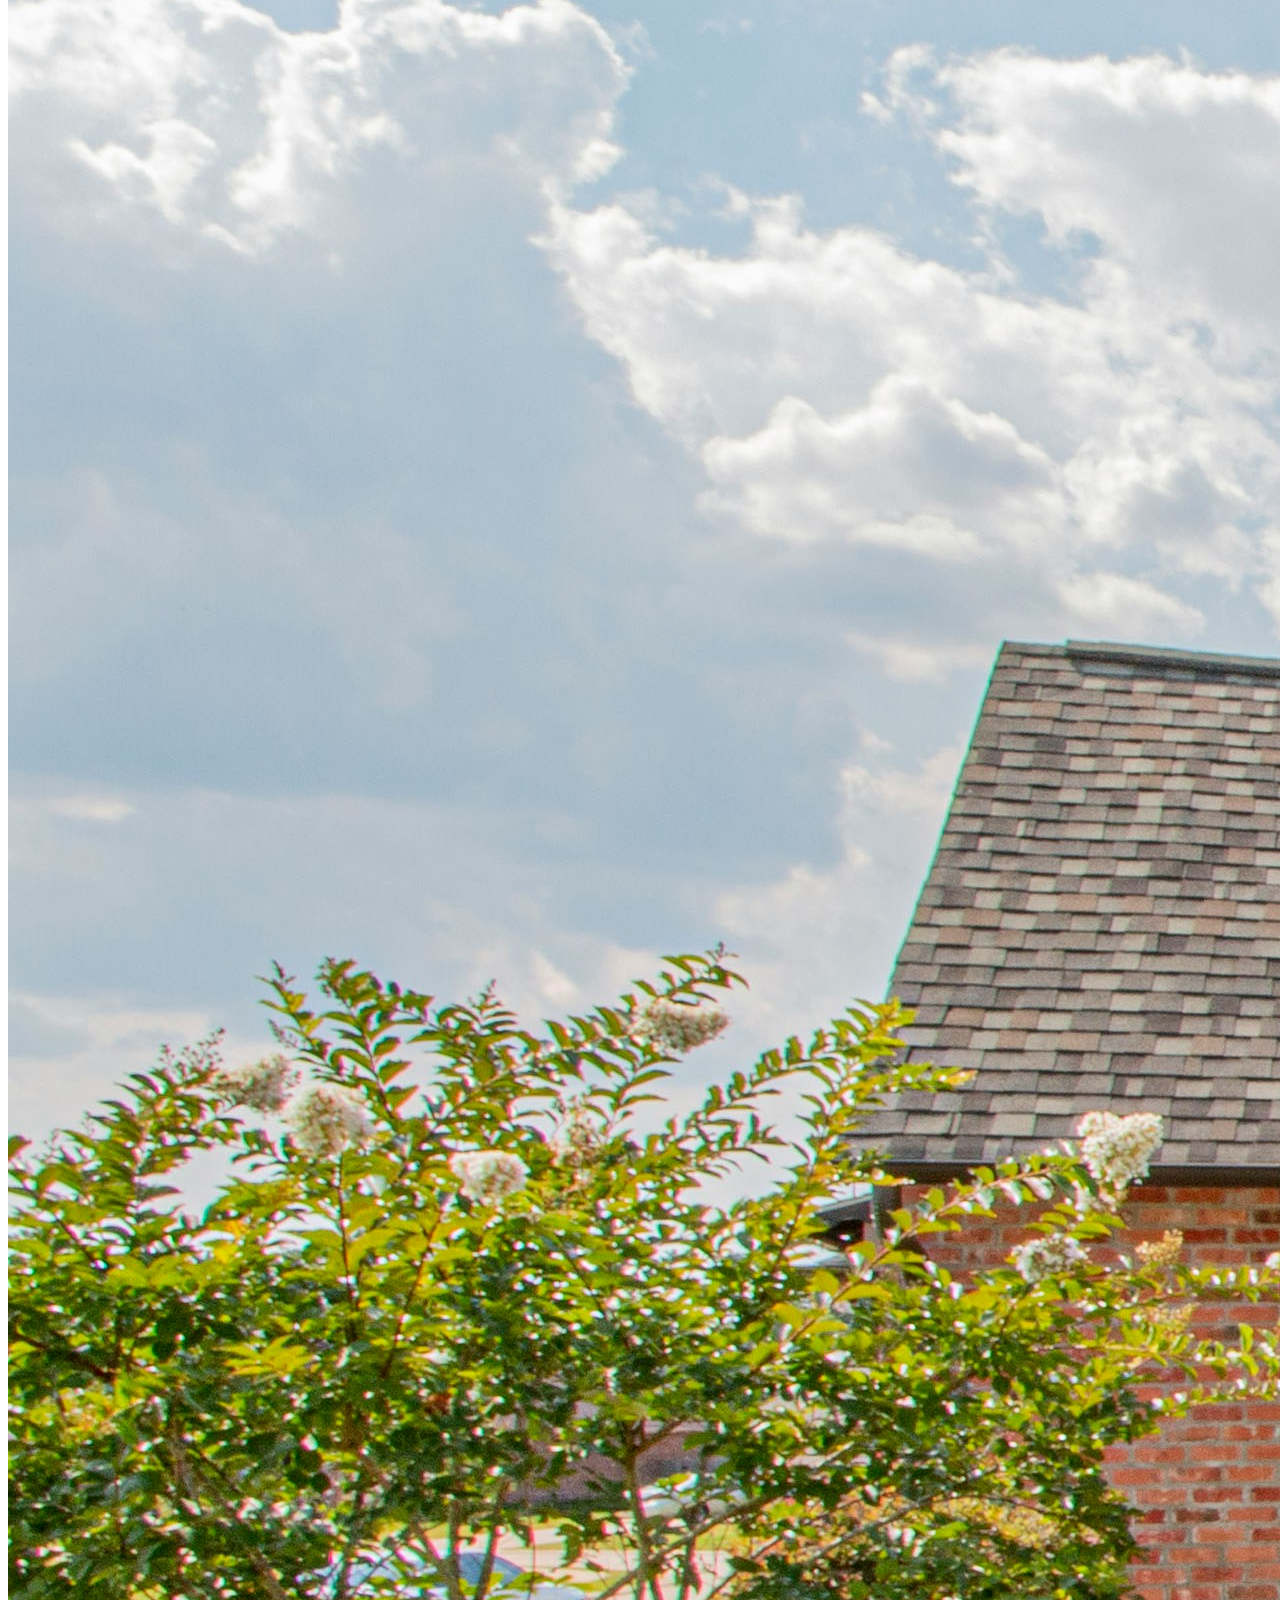
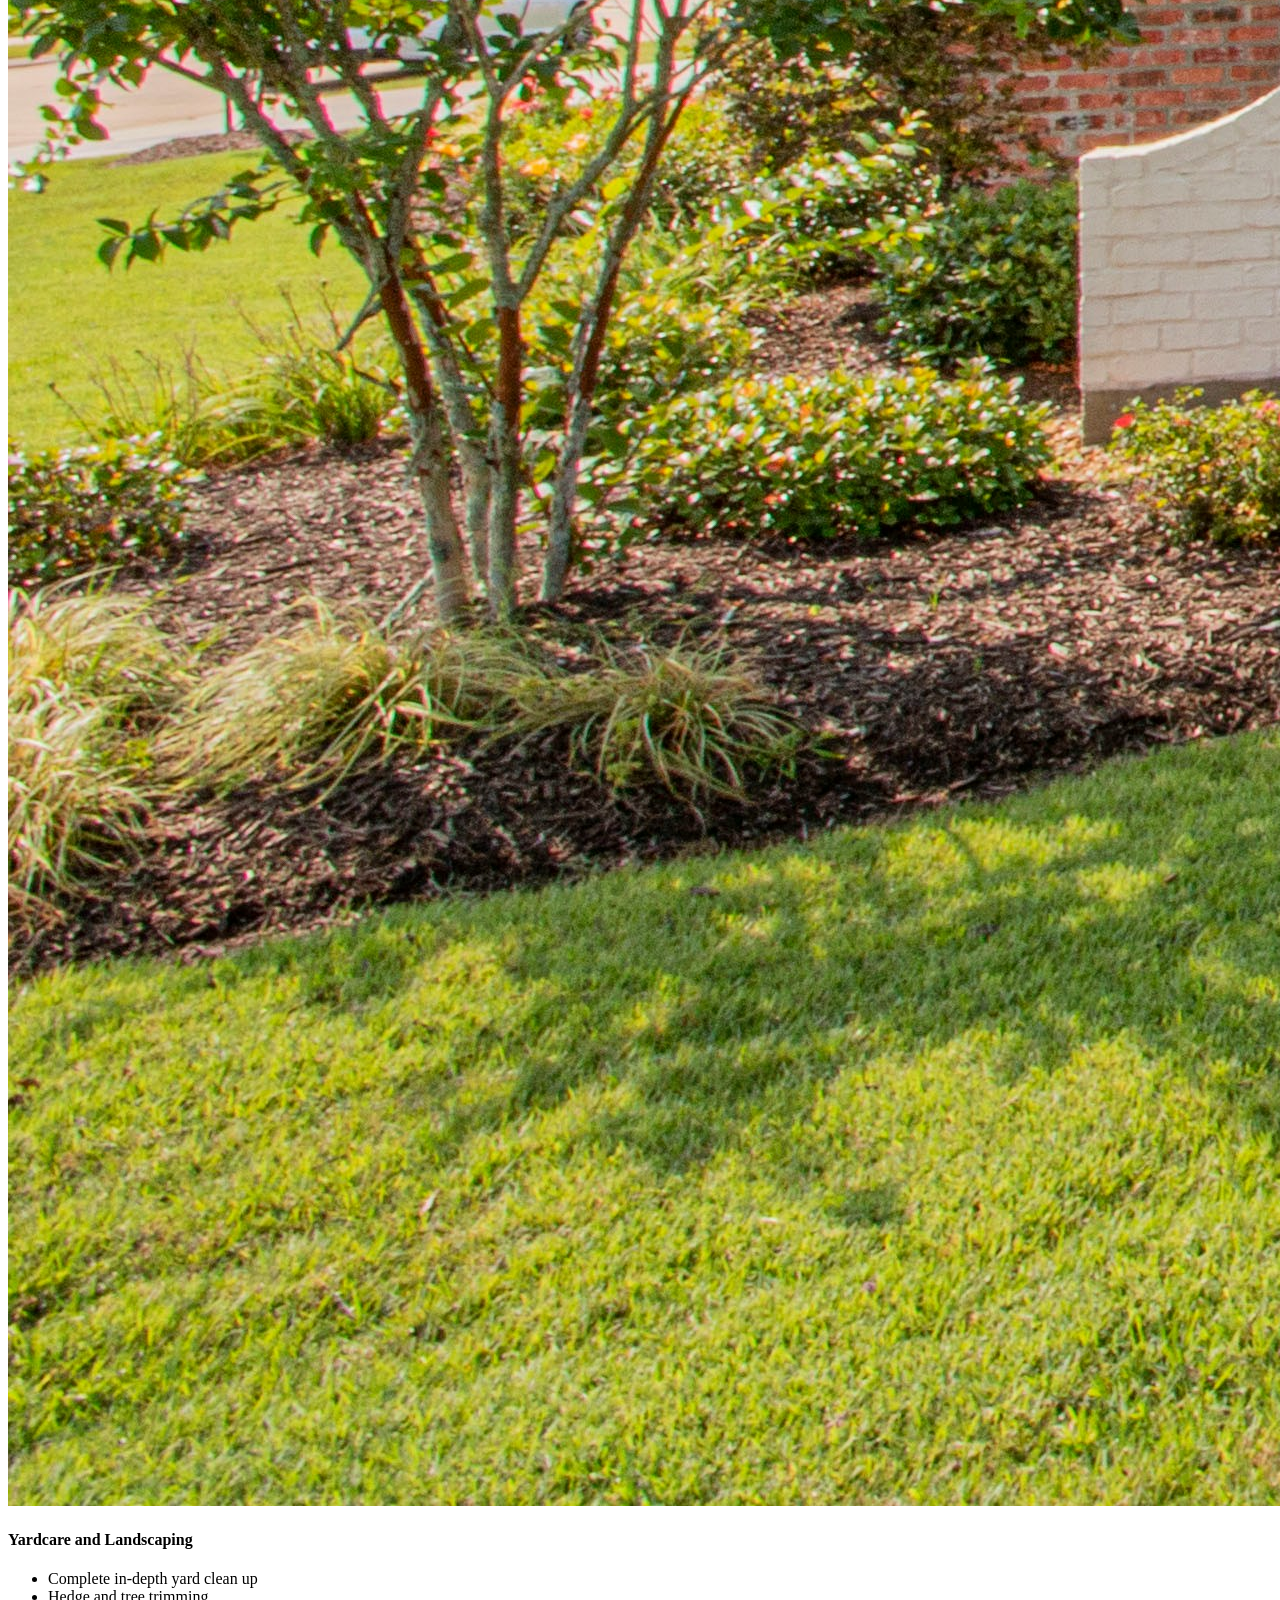
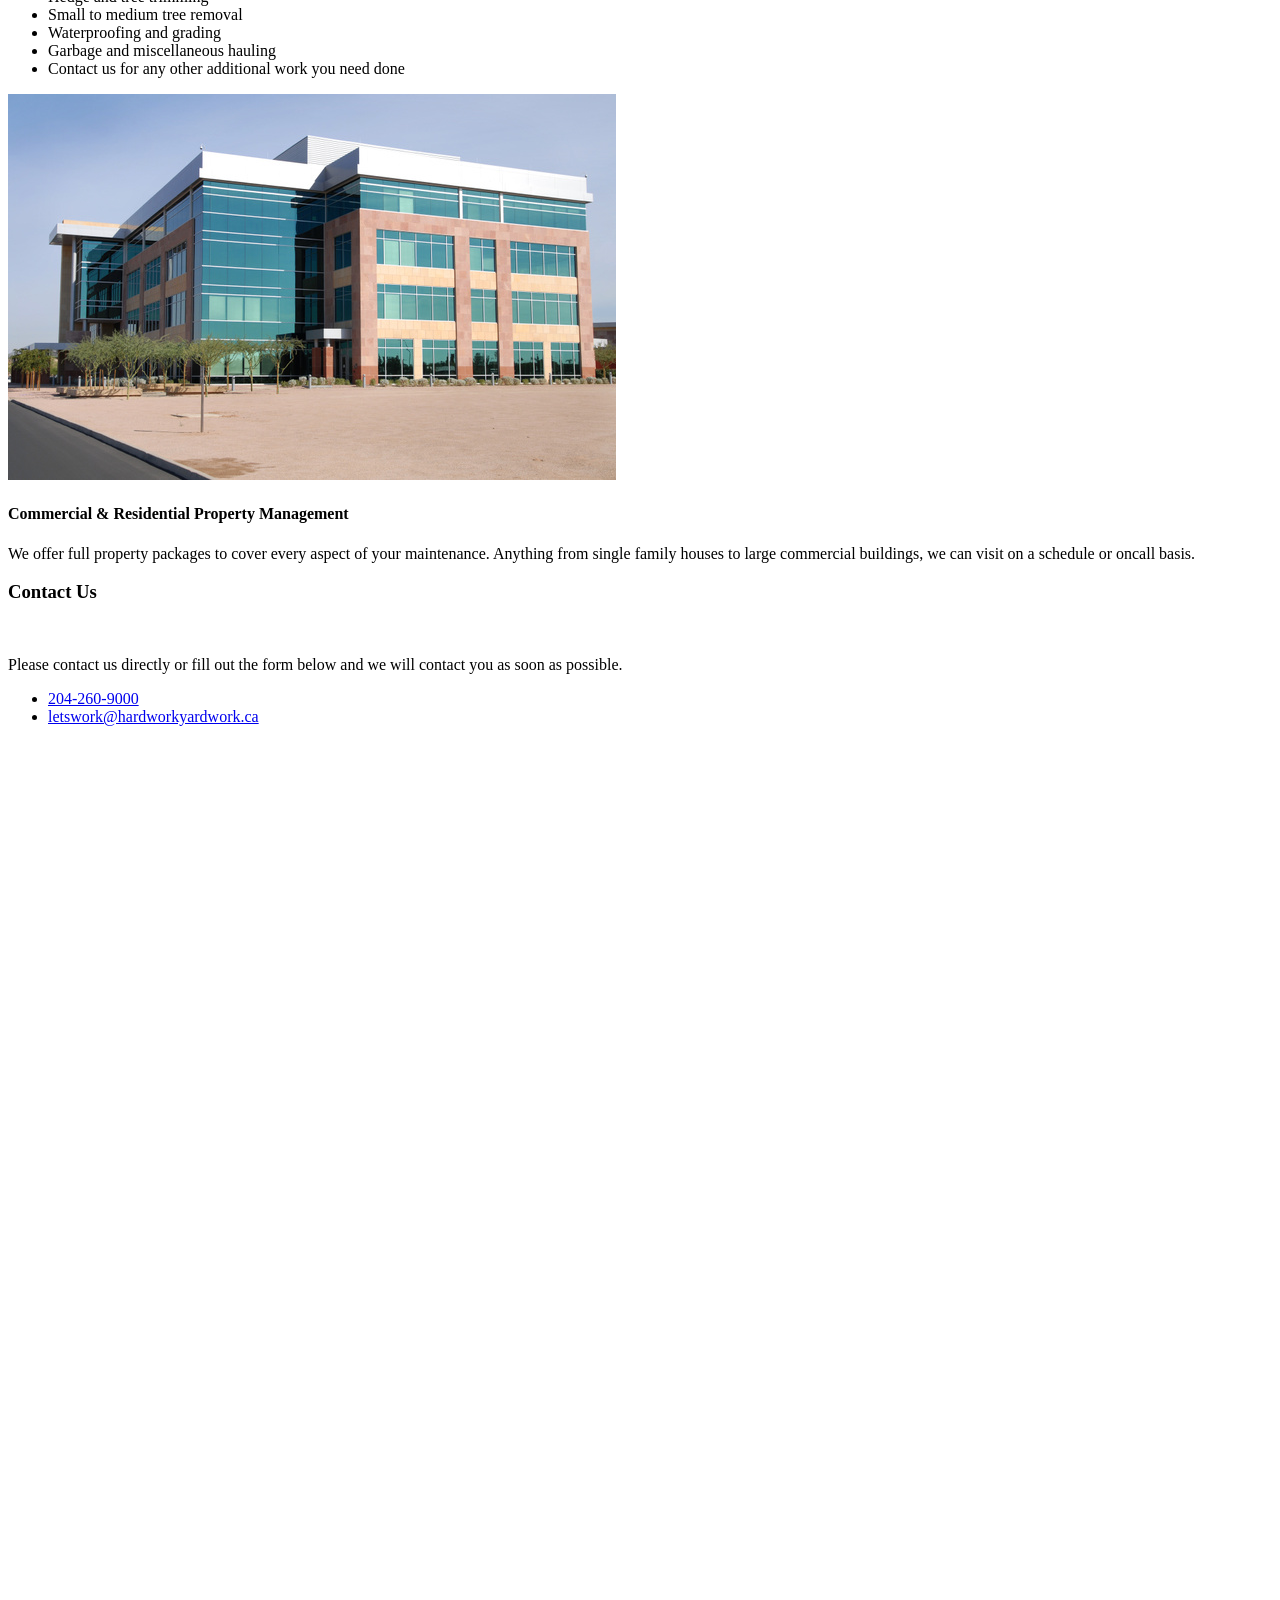
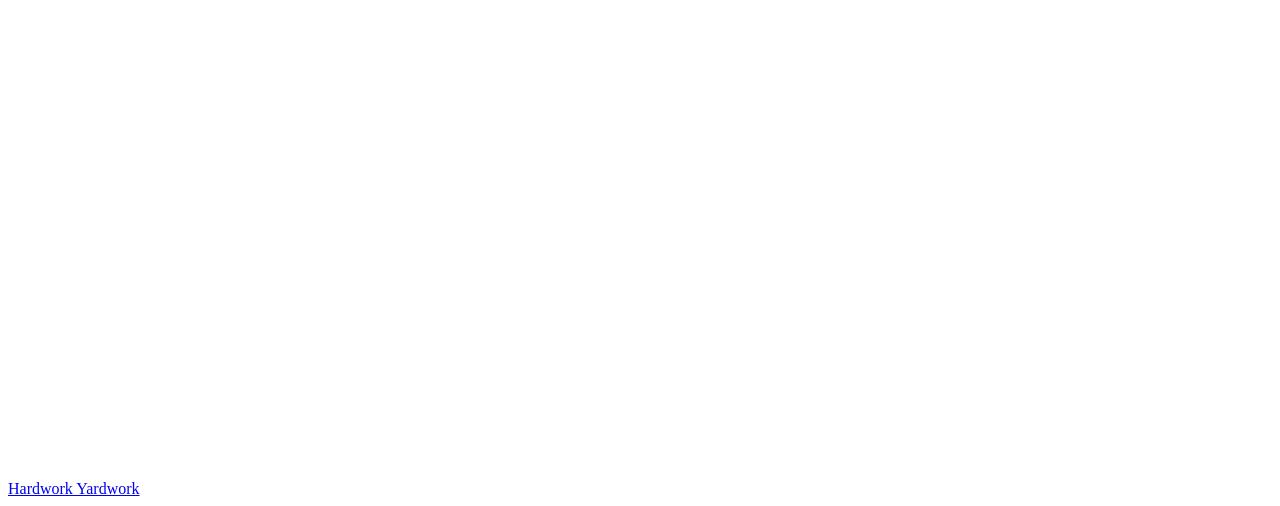
==== commit 1609961d: "Update and rename index_old.html to index.html" ====
--- a/index.html
+++ b/index.html
@@ -1,149 +1,502 @@
-<!DOCTYPE HTML>
-<html lang="en">
-<head>
-	<link rel="icon" type="image/png" href="/images/favicon-96x96.png" sizes="96x96" />
-	<link rel="icon" type="image/svg+xml" href="/images/favicon.svg" />
-	<link rel="shortcut icon" href="/images/favicon.ico" />
-	<link rel="apple-touch-icon" sizes="180x180" href="/images/apple-touch-icon.png" />
-	<meta name="apple-mobile-web-app-title" content="HWYW" />
-	<link rel="manifest" href="/images/site.webmanifest" />
-	<title>Hardwork Yardwork WPG</title>
-	<meta charset="utf-8" />
-	<meta name="viewport" content="width=device-width, initial-scale=1, user-scalable=no" />
-	<link rel="stylesheet" href="assets/css/main.css" />
-	<link rel="stylesheet" href="assets/css/hwyw-custom.css" />
-</head>
-<body class="is-preload">
-
-	<!-- Header -->
-	<section id="header">
-		<header>
-			<span class="image avatar"><img src="images/avatar.jpg" alt="" /></span>
-			<h1 id="logo"><a href="#">Hardwork Yardwork</a></h1>
-			<p>Landscaping and Property Management<br /><span class="location-pill">Winnipeg, MB</span></p>
-		</header>
-		<nav id="nav">
-			<ul>
-				<li><a href="#one" class="active">Welcome</a></li>
-				<li><a href="#two">Services we offer</a></li>
-				<li><a href="#three">About Us</a></li>
-				<li><a href="#four">Contact Us</a></li>
-			</ul>
-		</nav>
-		<footer>
-			<ul class="icons">
-				<li><a href="https://www.facebook.com/people/Hardwork-Yardwork-WPG/61576184565696/" class="icon brands fa-facebook-f"><span class="label">Facebook</span></a></li>
-				<li><a href="https://www.instagram.com/hardworkyardworkwpg?igsh=bDNIMzZieXI3cGh0" class="icon brands fa-instagram"><span class="label">Instagram</span></a></li>
-				<li><a href="tel:2042609000" class="icon solid fa-phone"><span class="label">Phone</span></a></li>
-				<li><a href="mailto:letswork@hardworkyardwork.ca" class="icon solid fa-envelope"><span class="label">Email</span></a></li>
-			</ul>
-		</footer>
-	</section>
-
-	<!-- Wrapper -->
-	<div id="wrapper">
-		<div id="main">
-
-			<!-- One: Welcome -->
-			<section id="one">
-				<div class="image main" data-position="center">
-					<img src="images/banner.jpg" alt="" />
-				</div>
-				<div class="container">
-					<header class="major">
-						<h2>Hardwork Yardwork Winnipeg</h2>
-						<p>Our name says it all!<br />
-						We offer complete landscaping and property services.</p>
-					</header>
-					<p>From simple yard clean ups to full scale remodels, contact us today for a free quote.</p>
-				</div>
-			</section>
-
-			<!-- Two: Services -->
-			<section id="two">
-				<div class="container">
-					<h3>A few services we offer</h3>
-					<p>We can handle any job you may need done. Here are a few job requests we often handle:</p>
-					<ul class="feature-icons">
-						<li class="icon solid fa-calendar">Weekly and monthly yardcare</li>
-						<li class="icon solid fa-trash">Garbage removal</li>
-						<li class="icon solid fa-tree">Tree removal and hauling</li>
-						<li class="icon solid fa-seedling">Weed removal and spraying</li>
-						<li class="icon solid fa-ruler">Landscaping and yard renovations</li>
-						<li class="icon solid fa-warehouse">Commercial property maintenance</li>
-					</ul>
-				</div>
-			</section>
-
-			<!-- Three: About -->
-			<section id="three">
-				<div class="container">
-					<h3>About our company</h3>
-					<p>We are a small business that offers yardwork services in Winnipeg. We take pride in our attention to detail and our focus on providing value to our customers. We will always work within your budget to help get your property maintained for a price that works for everybody.</p>
-					<div class="about-blocks">
-						<div class="about-block">
-							<h4>Yardcare and Landscaping</h4>
-							<ul class="about-list">
-								<li>Complete in-depth yard clean up</li>
-								<li>Hedge and tree trimming</li>
-								<li>Small to medium tree removal</li>
-								<li>Waterproofing and grading</li>
-								<li>Garbage and miscellaneous hauling</li>
-								<li>Contact us for any additional work you need done</li>
-							</ul>
-						</div>
-						<div class="about-block">
-							<h4>Commercial &amp; Residential Property Management</h4>
-							<p>We offer full property packages to cover every aspect of your maintenance. Anything from single family houses to large commercial buildings, we can visit on a schedule or on-call basis.</p>
-						</div>
-					</div>
-				</div>
-			</section>
-
-			<!-- Four: Contact -->
-			<section id="four">
-				<div class="container">
-					<h3>Contact Us</h3>
-					<p>Please contact us directly or fill out the form below and we will get back to you as soon as possible.</p>
-					<ul class="contact-info-list">
-						<li><i class="fas fa-phone"></i> <a href="tel:204-260-9000">204-260-9000</a></li>
-						<li><i class="fas fa-envelope"></i> <a href="mailto:letswork@hardworkyardwork.ca">letswork@hardworkyardwork.ca</a></li>
-					</ul>
-					<div class="gform-wrap">
-						<iframe
-							src="https://docs.google.com/forms/d/e/1FAIpQLSdqATraCfBr0YOWJevatYieioRtra3QzZX9basvzf0dAiVgHA/viewform?embedded=true"
-							width="640"
-							height="1300"
-							frameborder="0"
-							marginheight="0"
-							marginwidth="0"
-							title="Contact Form">
-							Loading…
-						</iframe>
-					</div>
-				</div>
-			</section>
-
-		</div>
-
-		<!-- Footer -->
-		<section id="footer">
-			<div class="container">
-				<ul class="copyright">
-					<li>&copy; 2025 Hardwork Yardwork Property Services Ltd.</li>
-				</ul>
-			</div>
-		</section>
-	</div>
-
-	<!-- Scripts -->
-	<script src="assets/js/jquery.min.js"></script>
-	<script src="assets/js/jquery.scrollex.min.js"></script>
-	<script src="assets/js/jquery.scrolly.min.js"></script>
-	<script src="assets/js/browser.min.js"></script>
-	<script src="assets/js/breakpoints.min.js"></script>
-	<script src="assets/js/util.js"></script>
-	<script src="assets/js/main.js"></script>
-
-</body>
-</html>
+<!DOCTYPE HTML>
+<!--
+	Hardwork Yardwork WPG
+	
+-->
+<html>
+	<head>
+		<link rel="icon" type="image/png" href="/images/favicon-96x96.png" sizes="96x96" />
+<link rel="icon" type="image/svg+xml" href="/images/favicon.svg" />
+<link rel="shortcut icon" href="/images/favicon.ico" />
+<link rel="apple-touch-icon" sizes="180x180" href="/images/apple-touch-icon.png" />
+<meta name="apple-mobile-web-app-title" content="HWYW" />
+<link rel="manifest" href="/images/site.webmanifest" />
+		 <link rel="icon" type="image/png" href="images/favicon.png">
+		<title>Hardwork Yardwork WPG</title>
+		<meta charset="utf-8" />
+		<meta name="viewport" content="width=device-width, initial-scale=1, user-scalable=no" />
+		<link rel="stylesheet" href="assets/css/main.css" />
+	</head>
+	<body class="is-preload">
+
+		<!-- Header -->
+			<section id="header">
+				<header>
+					<span class="image avatar"><img src="images/avatar.jpg" alt="" /></span>
+					<h1 id="logo"><a href="#">Hardwork Yardwork</a></h1>
+					<p>Landscaping and Property Management</p>
+				</header>
+				<nav id="nav">
+					<ul>
+						<li><a href="#one" class="active">Welcome</a></li>
+						<li><a href="#two">Services we offer</a></li>
+						<li><a href="#three">About Us</a></li>
+						<li><a href="#four">Contact Us</a></li>
+					</ul>
+				</nav>
+				<footer>
+					<ul class="icons">
+						<li><a href="https://www.facebook.com/people/Hardwork-Yardwork-WPG/61576184565696/" class="icon brands fa-facebook-f"><span class="label">Facebook</span></a></li>
+						<li><a href="https://www.instagram.com/hardworkyardworkwpg?igsh=bDNIMzZieXI3cGh0" class="icon brands fa-instagram"><span class="label">Instagram</span></a></li>
+						<li><a href="tel:2042609000" class="icon solid fa-phone"><span class="label">Phone</span></a></li>
+						<li><a href="mailto:letswork@hardworkyardwork.ca" class="icon solid fa-envelope"><span class="label">Email</span></a></li>
+
+					</ul>
+				</footer>
+			</section>
+
+		<!-- Wrapper -->
+			<div id="wrapper">
+
+				<!-- Main -->
+					<div id="main">
+
+						<!-- One -->
+							<section id="one">
+								<div class="image main" data-position="center">
+									<img src="images/banner.jpg" alt="" />
+								</div>
+								<div class="container">
+									<header class="major">
+										<h2>Hardwork Yardwork Winnipeg</h2>
+										<p>Our name says it all!<br />
+										We offer complete landscaping and property services</a>.</p>
+									</header>
+									<p>From simple yard clean ups to full scale remodels, contact us today for a free quote. </p>
+								</div>
+							</section>
+
+						<!-- Two -->
+							<section id="two">
+								<div class="container">
+									<h3>A few services we offer</h3>
+									<p> We can handle any job you may need done. Here are a few job requests we often handle:</p>
+									<ul class="feature-icons">
+										<li class="icon solid fa-calendar">Weekly and monthly yardcare</li>
+										<li class="icon solid fa-trash">Garbage removal</li>
+										<li class="icon solid fa-tree">Tree removal and hauling</li>
+										<li class="icon solid fa-seedling">Weed removal and spraying</li>
+										<li class="icon solid fa-ruler">Landscaping and yard renovations</li>
+										<li class="icon solid fa-warehouse">Commercial property maintenance</li>
+									</ul>
+								</div>
+							</section>
+
+						<!-- Three -->
+							<section id="three">
+								<div class="container">
+									<h3>About our company</h3>
+									<p>We are a small business that offers yardwork services in Winnipeg. We take pride in our attention to detail and our focus on providing value to our customers. We will always work within your budget to help get your property maintained for a price that works for everybody.</p>
+									<div class="features">
+										<article>
+											<a href="#" class="image"><img src="images/pic01.jpg" alt="" /></a>
+											<div class="inner">
+											
+												<h4>Yardcare and Landscaping</h4>
+												<ul>
+											        <li>Complete in-depth yard clean up    </li>
+												<li>Hedge and tree trimming</li>
+												<li>Small to medium tree removal</li> 
+												<li>Waterproofing and grading </li>
+												<li>Garbage and miscellaneous hauling</li>
+												<li>Contact us for any other additional work you need done</li>	
+													</ul>
+											</div>
+										</article>
+										<article>
+											<a href="#" class="image"><img src="images/pic02.jpg" alt="" /></a>
+											<div class="inner">
+												<h4>Commercial & Residential Property Management</h4>
+												<p>We offer full property packages to cover every aspect of your maintenance. Anything from single family houses to large commercial buildings, we can visit on a schedule or oncall basis. </p>
+											</div>
+										</article>
+										
+									</div>
+								</div>
+							</section>
+
+<!---------------------- Four ---------------------------------------------->
+						
+<section id="four">
+  <div class="container">
+    <h3>Contact Us</h3><br>
+	  
+    <p>Please contact us directly or fill out the form below and we will contact you as soon as possible.</p>
+	  
+    <ul class="icons">
+      <li class="icon solid fa-phone">
+        <a href="tel:204-260-9000">204-260-9000</a>
+      </li>
+      <li class="icon solid fa-envelope">
+        <a href="mailto:letswork@hardworkyardwork.ca">letswork@hardworkyardwork.ca</a>
+      </li>
+    </ul>
+  <br>
+  <div class="form-container">
+    <iframe 
+      src="https://docs.google.com/forms/d/e/1FAIpQLSdqATraCfBr0YOWJevatYieioRtra3QzZX9basvzf0dAiVgHA/viewform?embedded=true" 
+      width="500" 
+      height="1300" 
+      frameborder="0" 
+      marginheight="0" 
+      marginwidth="0">
+         </iframe>
+    </div>
+</section>
+
+						<!-- Five -->
+						<!--
+							<section id="five">
+								<div class="container">
+									<h3>Elements</h3>
+
+									<section>
+										<h4>Text</h4>
+										<p>This is <b>bold</b> and this is <strong>strong</strong>. This is <i>italic</i> and this is <em>emphasized</em>.
+										This is <sup>superscript</sup> text and this is <sub>subscript</sub> text.
+										This is <u>underlined</u> and this is code: <code>for (;;) { ... }</code>. Finally, <a href="#">this is a link</a>.</p>
+										<hr />
+										<header>
+											<h4>Heading with a Subtitle</h4>
+											<p>Lorem ipsum dolor sit amet nullam id egestas urna aliquam</p>
+										</header>
+										<p>Nunc lacinia ante nunc ac lobortis. Interdum adipiscing gravida odio porttitor sem non mi integer non faucibus ornare mi ut ante amet placerat aliquet. Volutpat eu sed ante lacinia sapien lorem accumsan varius montes viverra nibh in adipiscing blandit tempus accumsan.</p>
+										<header>
+											<h5>Heading with a Subtitle</h5>
+											<p>Lorem ipsum dolor sit amet nullam id egestas urna aliquam</p>
+										</header>
+										<p>Nunc lacinia ante nunc ac lobortis. Interdum adipiscing gravida odio porttitor sem non mi integer non faucibus ornare mi ut ante amet placerat aliquet. Volutpat eu sed ante lacinia sapien lorem accumsan varius montes viverra nibh in adipiscing blandit tempus accumsan.</p>
+										<hr />
+										<h2>Heading Level 2</h2>
+										<h3>Heading Level 3</h3>
+										<h4>Heading Level 4</h4>
+										<h5>Heading Level 5</h5>
+										<h6>Heading Level 6</h6>
+										<hr />
+										<h5>Blockquote</h5>
+										<blockquote>Fringilla nisl. Donec accumsan interdum nisi, quis tincidunt felis sagittis eget tempus euismod. Vestibulum ante ipsum primis in faucibus vestibulum. Blandit adipiscing eu felis iaculis volutpat ac adipiscing accumsan faucibus. Vestibulum ante ipsum primis in faucibus lorem ipsum dolor sit amet nullam adipiscing eu felis.</blockquote>
+										<h5>Preformatted</h5>
+										<pre><code>i = 0;
+
+while (!deck.isInOrder()) {
+    print 'Iteration ' + i;
+    deck.shuffle();
+    i++;
+}
+
+print 'It took ' + i + ' iterations to sort the deck.';</code></pre>
+									</section>
+
+									<section>
+										<h4>Lists</h4>
+										<div class="row">
+											<div class="col-6 col-12-xsmall">
+												<h5>Unordered</h5>
+												<ul>
+													<li>Dolor pulvinar etiam magna etiam.</li>
+													<li>Sagittis adipiscing lorem eleifend.</li>
+													<li>Felis enim feugiat dolore viverra.</li>
+												</ul>
+												<h5>Alternate</h5>
+												<ul class="alt">
+													<li>Dolor pulvinar etiam magna etiam.</li>
+													<li>Sagittis adipiscing lorem eleifend.</li>
+													<li>Felis enim feugiat dolore viverra.</li>
+												</ul>
+											</div>
+											<div class="col-6 col-12-xsmall">
+												<h5>Ordered</h5>
+												<ol>
+													<li>Dolor pulvinar etiam magna etiam.</li>
+													<li>Etiam vel felis at lorem sed viverra.</li>
+													<li>Felis enim feugiat dolore viverra.</li>
+													<li>Dolor pulvinar etiam magna etiam.</li>
+													<li>Etiam vel felis at lorem sed viverra.</li>
+													<li>Felis enim feugiat dolore viverra.</li>
+												</ol>
+												<h5>Icons</h5>
+												<ul class="icons">
+													<li><a href="#" class="icon brands fa-twitter"><span class="label">Twitter</span></a></li>
+													<li><a href="#" class="icon brands fa-facebook-f"><span class="label">Facebook</span></a></li>
+													<li><a href="#" class="icon brands fa-instagram"><span class="label">Instagram</span></a></li>
+													<li><a href="#" class="icon brands fa-github"><span class="label">Github</span></a></li>
+													<li><a href="#" class="icon brands fa-dribbble"><span class="label">Dribbble</span></a></li>
+													<li><a href="#" class="icon brands fa-tumblr"><span class="label">Tumblr</span></a></li>
+												</ul>
+											</div>
+										</div>
+										<h5>Actions</h5>
+										<ul class="actions">
+											<li><a href="#" class="button primary">Default</a></li>
+											<li><a href="#" class="button">Default</a></li>
+											<li><a href="#" class="button alt">Default</a></li>
+										</ul>
+										<ul class="actions small">
+											<li><a href="#" class="button primary small">Small</a></li>
+											<li><a href="#" class="button small">Small</a></li>
+											<li><a href="#" class="button alt small">Small</a></li>
+										</ul>
+										<div class="row">
+											<div class="col-3 col-6-medium col-12-xsmall">
+												<ul class="actions stacked">
+													<li><a href="#" class="button primary">Default</a></li>
+													<li><a href="#" class="button">Default</a></li>
+													<li><a href="#" class="button alt">Default</a></li>
+												</ul>
+											</div>
+											<div class="col-3 col-6 col-12-xsmall">
+												<ul class="actions stacked">
+													<li><a href="#" class="button primary small">Small</a></li>
+													<li><a href="#" class="button small">Small</a></li>
+													<li><a href="#" class="button alt small">Small</a></li>
+												</ul>
+											</div>
+											<div class="col-3 col-6-medium col-12-xsmall">
+												<ul class="actions stacked">
+													<li><a href="#" class="button primary fit">Default</a></li>
+													<li><a href="#" class="button fit">Default</a></li>
+													<li><a href="#" class="button alt fit">Default</a></li>
+												</ul>
+											</div>
+											<div class="col-3 col-6-medium col-12-xsmall">
+												<ul class="actions stacked">
+													<li><a href="#" class="button primary small fit">Small</a></li>
+													<li><a href="#" class="button small fit">Small</a></li>
+													<li><a href="#" class="button alt small fit">Small</a></li>
+												</ul>
+											</div>
+										</div>
+									</section>
+
+									<section>
+										<h4>Table</h4>
+										<h5>Default</h5>
+										<div class="table-wrapper">
+											<table>
+												<thead>
+													<tr>
+														<th>Name</th>
+														<th>Description</th>
+														<th>Price</th>
+													</tr>
+												</thead>
+												<tbody>
+													<tr>
+														<td>Item One</td>
+														<td>Ante turpis integer aliquet porttitor.</td>
+														<td>29.99</td>
+													</tr>
+													<tr>
+														<td>Item Two</td>
+														<td>Vis ac commodo adipiscing arcu aliquet.</td>
+														<td>19.99</td>
+													</tr>
+													<tr>
+														<td>Item Three</td>
+														<td> Morbi faucibus arcu accumsan lorem.</td>
+														<td>29.99</td>
+													</tr>
+													<tr>
+														<td>Item Four</td>
+														<td>Vitae integer tempus condimentum.</td>
+														<td>19.99</td>
+													</tr>
+													<tr>
+														<td>Item Five</td>
+														<td>Ante turpis integer aliquet porttitor.</td>
+														<td>29.99</td>
+													</tr>
+												</tbody>
+												<tfoot>
+													<tr>
+														<td colspan="2"></td>
+														<td>100.00</td>
+													</tr>
+												</tfoot>
+											</table>
+										</div>
+
+										<h5>Alternate</h5>
+										<div class="table-wrapper">
+											<table class="alt">
+												<thead>
+													<tr>
+														<th>Name</th>
+														<th>Description</th>
+														<th>Price</th>
+													</tr>
+												</thead>
+												<tbody>
+													<tr>
+														<td>Item One</td>
+														<td>Ante turpis integer aliquet porttitor.</td>
+														<td>29.99</td>
+													</tr>
+													<tr>
+														<td>Item Two</td>
+														<td>Vis ac commodo adipiscing arcu aliquet.</td>
+														<td>19.99</td>
+													</tr>
+													<tr>
+														<td>Item Three</td>
+														<td> Morbi faucibus arcu accumsan lorem.</td>
+														<td>29.99</td>
+													</tr>
+													<tr>
+														<td>Item Four</td>
+														<td>Vitae integer tempus condimentum.</td>
+														<td>19.99</td>
+													</tr>
+													<tr>
+														<td>Item Five</td>
+														<td>Ante turpis integer aliquet porttitor.</td>
+														<td>29.99</td>
+													</tr>
+												</tbody>
+												<tfoot>
+													<tr>
+														<td colspan="2"></td>
+														<td>100.00</td>
+													</tr>
+												</tfoot>
+											</table>
+										</div>
+									</section>
+
+									<section>
+										<h4>Buttons</h4>
+										<ul class="actions">
+											<li><a href="#" class="button primary">Primary</a></li>
+											<li><a href="#" class="button">Default</a></li>
+											<li><a href="#" class="button alt">Alternate</a></li>
+										</ul>
+										<ul class="actions">
+											<li><a href="#" class="button primary large">Large</a></li>
+											<li><a href="#" class="button">Default</a></li>
+											<li><a href="#" class="button alt small">Small</a></li>
+										</ul>
+										<ul class="actions fit">
+											<li><a href="#" class="button primary fit">Fit</a></li>
+											<li><a href="#" class="button fit">Fit</a></li>
+											<li><a href="#" class="button alt fit">Fit</a></li>
+										</ul>
+										<ul class="actions fit small">
+											<li><a href="#" class="button primary fit small">Fit + Small</a></li>
+											<li><a href="#" class="button fit small">Fit + Small</a></li>
+											<li><a href="#" class="button alt fit small">Fit + Small</a></li>
+										</ul>
+										<ul class="actions">
+											<li><a href="#" class="button primary icon solid fa-download">Icon</a></li>
+											<li><a href="#" class="button icon solid fa-download">Icon</a></li>
+											<li><a href="#" class="button alt icon solid fa-check">Icon</a></li>
+										</ul>
+										<ul class="actions">
+											<li><span class="button primary disabled">Primary</span></li>
+											<li><span class="button disabled">Default</span></li>
+											<li><span class="button alt disabled">Alternate</span></li>
+										</ul>
+									</section>
+
+									<section>
+										<h4>Form</h4>
+										<form method="post" action="#">
+											<div class="row gtr-uniform">
+												<div class="col-6 col-12-xsmall">
+													<input type="text" name="demo-name" id="demo-name" value="" placeholder="Name" />
+												</div>
+												<div class="col-6 col-12-xsmall">
+													<input type="email" name="demo-email" id="demo-email" value="" placeholder="Email" />
+												</div>
+												<div class="col-12">
+													<select name="demo-category" id="demo-category">
+														<option value="">- Category -</option>
+														<option value="1">Manufacturing</option>
+														<option value="1">Shipping</option>
+														<option value="1">Administration</option>
+														<option value="1">Human Resources</option>
+													</select>
+												</div>
+												<div class="col-4 col-12-medium">
+													<input type="radio" id="demo-priority-low" name="demo-priority" checked>
+													<label for="demo-priority-low">Low Priority</label>
+												</div>
+												<div class="col-4 col-12-medium">
+													<input type="radio" id="demo-priority-normal" name="demo-priority">
+													<label for="demo-priority-normal">Normal Priority</label>
+												</div>
+												<div class="col-4 col-12-medium">
+													<input type="radio" id="demo-priority-high" name="demo-priority">
+													<label for="demo-priority-high">High Priority</label>
+												</div>
+												<div class="col-6 col-12-medium">
+													<input type="checkbox" id="demo-copy" name="demo-copy">
+													<label for="demo-copy">Email me a copy of this message</label>
+												</div>
+												<div class="col-6 col-12-medium">
+													<input type="checkbox" id="demo-human" name="demo-human" checked>
+													<label for="demo-human">I am a human and not a robot</label>
+												</div>
+												<div class="col-12">
+													<textarea name="demo-message" id="demo-message" placeholder="Enter your message" rows="6"></textarea>
+												</div>
+												<div class="col-12">
+													<ul class="actions">
+														<li><input type="submit" value="Send Message" /></li>
+														<li><input type="reset" value="Reset" class="alt" /></li>
+													</ul>
+												</div>
+											</div>
+										</form>
+									</section>
+
+									<section>
+										<h4>Image</h4>
+										<h5>Fit</h5>
+										<span class="image fit"><img src="images/banner.jpg" alt="" /></span>
+										<div class="box alt">
+											<div class="row gtr-50 gtr-uniform">
+												<div class="col-4"><span class="image fit"><img src="images/pic01.jpg" alt="" /></span></div>
+												<div class="col-4"><span class="image fit"><img src="images/pic02.jpg" alt="" /></span></div>
+												<div class="col-4"><span class="image fit"><img src="images/pic03.jpg" alt="" /></span></div>
+												<div class="col-4"><span class="image fit"><img src="images/pic02.jpg" alt="" /></span></div>
+												<div class="col-4"><span class="image fit"><img src="images/pic03.jpg" alt="" /></span></div>
+												<div class="col-4"><span class="image fit"><img src="images/pic01.jpg" alt="" /></span></div>
+												<div class="col-4"><span class="image fit"><img src="images/pic03.jpg" alt="" /></span></div>
+												<div class="col-4"><span class="image fit"><img src="images/pic01.jpg" alt="" /></span></div>
+												<div class="col-4"><span class="image fit"><img src="images/pic02.jpg" alt="" /></span></div>
+											</div>
+										</div>
+										<h5>Left &amp; Right</h5>
+										<p><span class="image left"><img src="images/avatar.jpg" alt="" /></span>Fringilla nisl. Donec accumsan interdum nisi, quis tincidunt felis sagittis eget. tempus euismod. Vestibulum ante ipsum primis in faucibus vestibulum. Blandit adipiscing eu felis iaculis volutpat ac adipiscing accumsan eu faucibus. Integer ac pellentesque praesent tincidunt felis sagittis eget. tempus euismod. Vestibulum ante ipsum primis in faucibus vestibulum. Blandit adipiscing eu felis iaculis volutpat ac adipiscing accumsan eu faucibus. Integer ac pellentesque praesent. Donec accumsan interdum nisi, quis tincidunt felis sagittis eget. tempus euismod. Vestibulum ante ipsum primis in faucibus vestibulum. Blandit adipiscing eu felis iaculis volutpat ac adipiscing accumsan eu faucibus. Integer ac pellentesque praesent tincidunt felis sagittis eget. tempus euismod. Vestibulum ante ipsum primis in faucibus vestibulum. Blandit adipiscing eu felis iaculis volutpat ac adipiscing accumsan eu faucibus. Integer ac pellentesque praesent.</p>
+										<p><span class="image right"><img src="images/avatar.jpg" alt="" /></span>Fringilla nisl. Donec accumsan interdum nisi, quis tincidunt felis sagittis eget. tempus euismod. Vestibulum ante ipsum primis in faucibus vestibulum. Blandit adipiscing eu felis iaculis volutpat ac adipiscing accumsan eu faucibus. Integer ac pellentesque praesent tincidunt felis sagittis eget. tempus euismod. Vestibulum ante ipsum primis in faucibus vestibulum. Blandit adipiscing eu felis iaculis volutpat ac adipiscing accumsan eu faucibus. Integer ac pellentesque praesent. Donec accumsan interdum nisi, quis tincidunt felis sagittis eget. tempus euismod. Vestibulum ante ipsum primis in faucibus vestibulum. Blandit adipiscing eu felis iaculis volutpat ac adipiscing accumsan eu faucibus. Integer ac pellentesque praesent tincidunt felis sagittis eget. tempus euismod. Vestibulum ante ipsum primis in faucibus vestibulum. Blandit adipiscing eu felis iaculis volutpat ac adipiscing accumsan eu faucibus. Integer ac pellentesque praesent.</p>
+									</section>
+
+								</div>
+							</section>
+						-->
+
+					</div>
+
+				<!-- Footer -->
+					<section id="footer">
+						<div class="container">
+							<ul class="copyright">
+								
+							</ul>
+						</div>
+					</section>
+
+			</div>
+
+		<!-- Scripts -->
+			<script src="assets/js/jquery.min.js"></script>
+			<script src="assets/js/jquery.scrollex.min.js"></script>
+			<script src="assets/js/jquery.scrolly.min.js"></script>
+			<script src="assets/js/browser.min.js"></script>
+			<script src="assets/js/breakpoints.min.js"></script>
+			<script src="assets/js/util.js"></script>
+			<script src="assets/js/main.js"></script>
+
+	</body>
+</html>
+
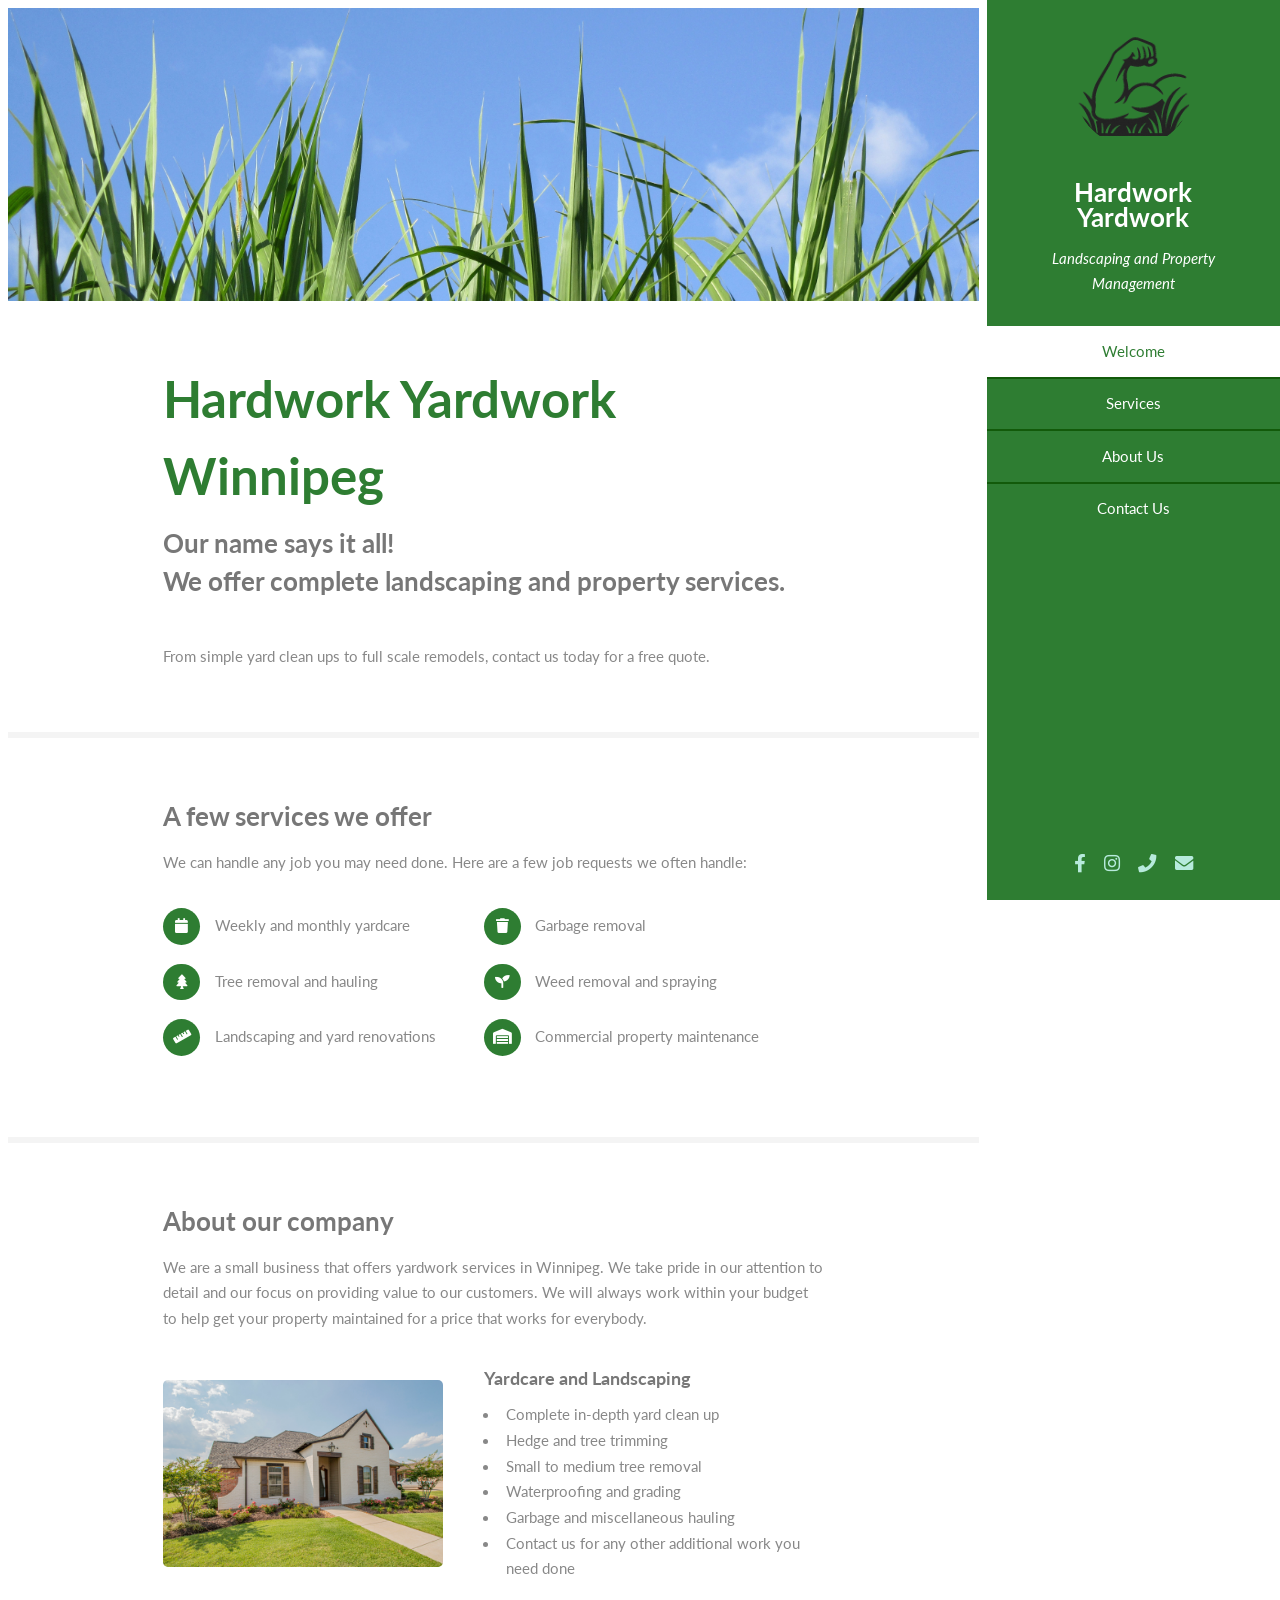
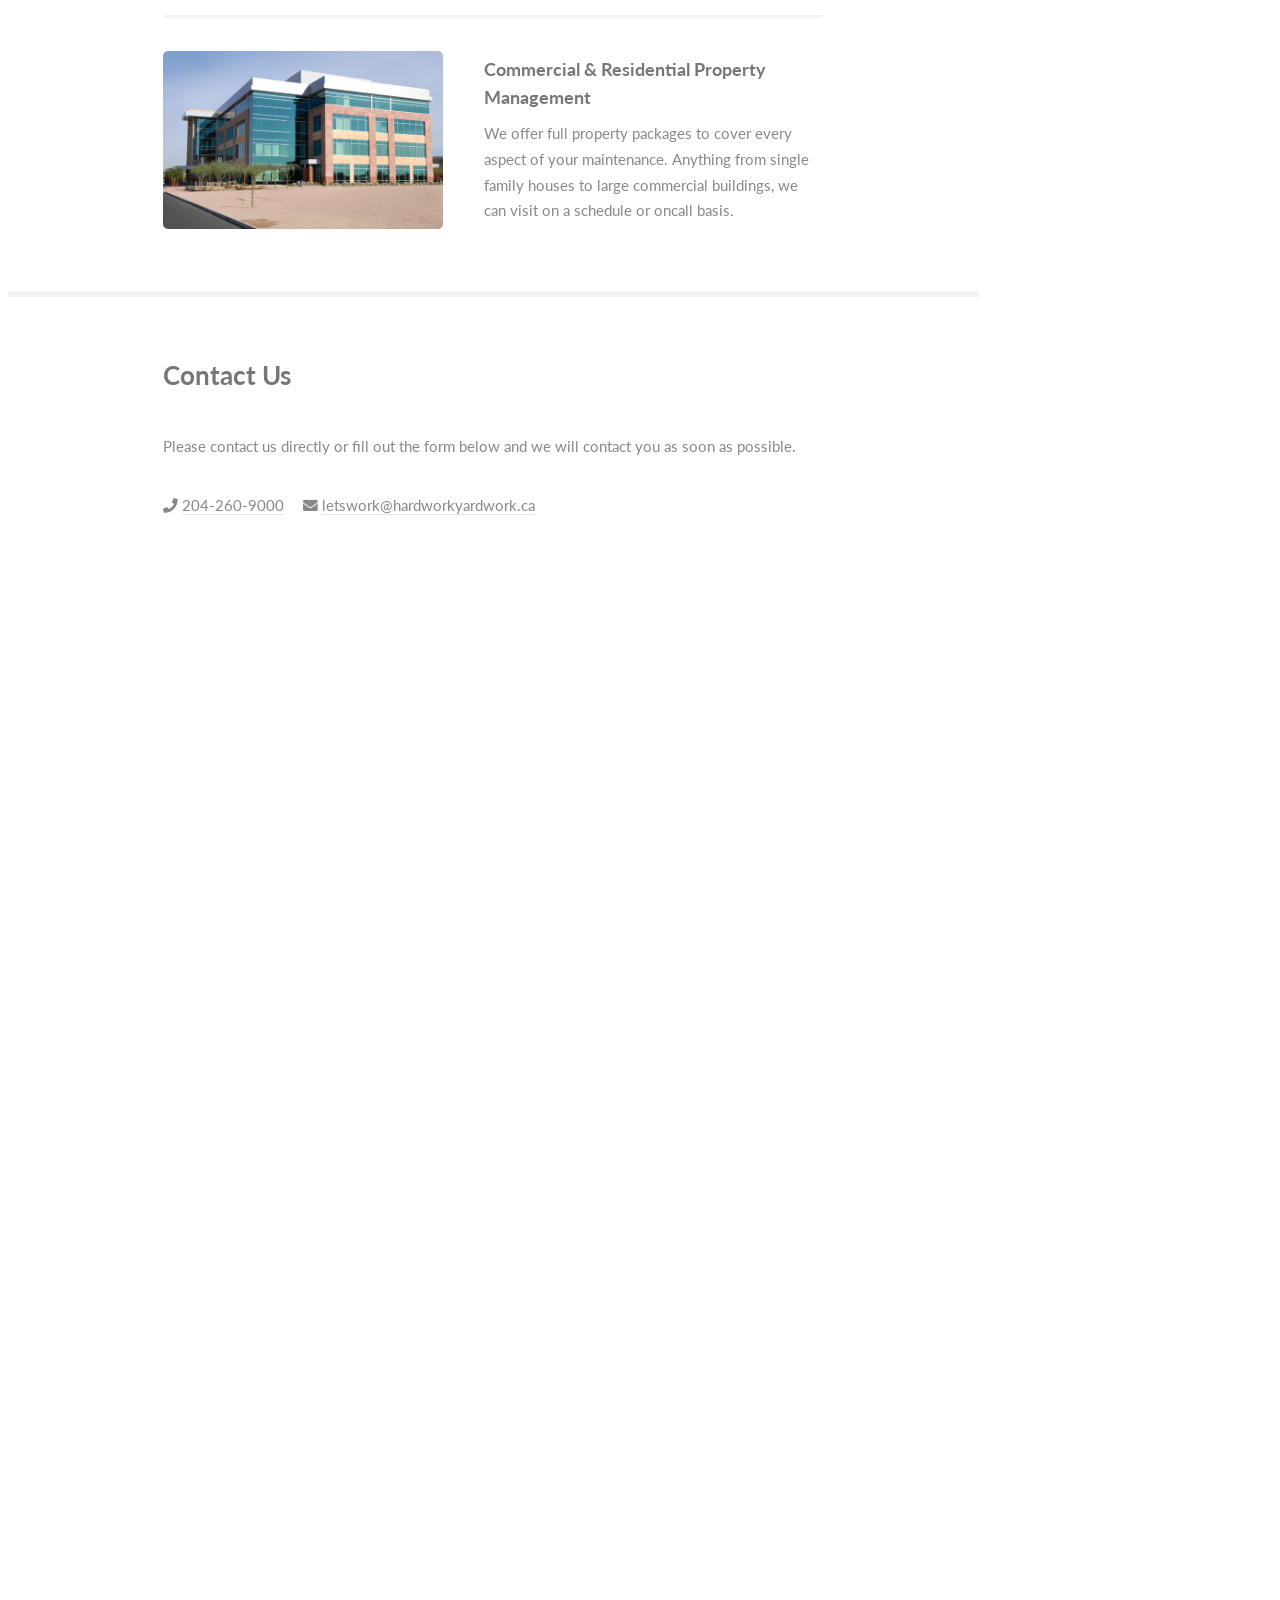
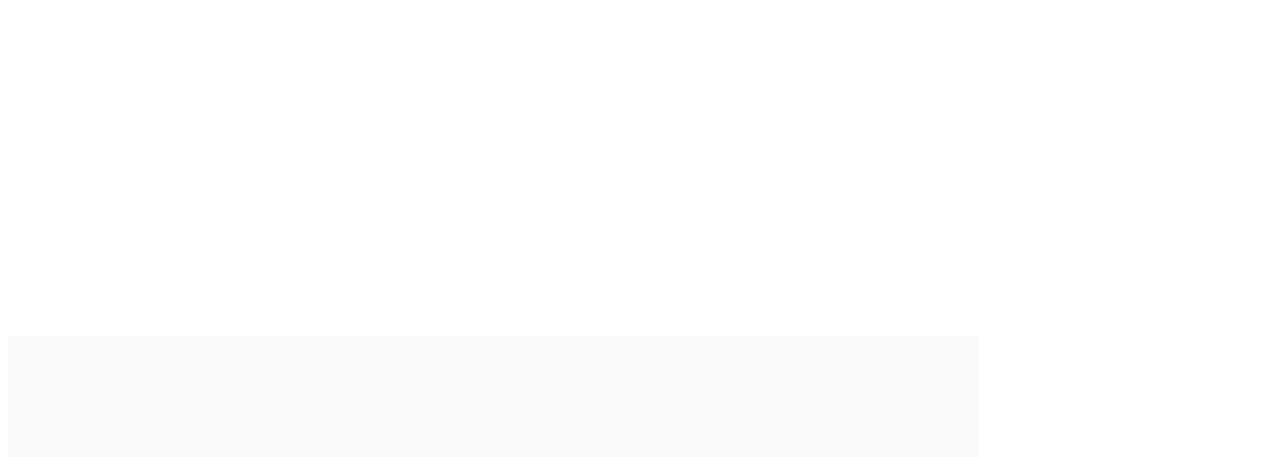
==== commit 48aa4796: "Update index.html" ====
--- a/index.html
+++ b/index.html
@@ -29,7 +29,7 @@
 				<nav id="nav">
 					<ul>
 						<li><a href="#one" class="active">Welcome</a></li>
-						<li><a href="#two">Services we offer</a></li>
+						<li><a href="#two">Services</a></li>
 						<li><a href="#three">About Us</a></li>
 						<li><a href="#four">Contact Us</a></li>
 					</ul>
@@ -500,3 +500,4 @@
 	</body>
 </html>
 
+
--- a/assets/css/main.css
+++ b/assets/css/main.css
@@ -0,0 +1,3329 @@
+@import url("fontawesome-all.min.css");
+@import url("https://fonts.googleapis.com/css?family=Lato:400,400italic,700,700italic|Source+Code+Pro:400");
+
+}
+/*
+	
+*/
+
+html, body, div, span, applet, object,
+iframe, h1, h2, h3, h4, h5, h6, p, blockquote,
+pre, a, abbr, acronym, address, big, cite,
+code, del, dfn, em, img, ins, kbd, q, s, samp,
+small, strike, strong, sub, sup, tt, var, b,
+u, i, center, dl, dt, dd, ol, ul, li, fieldset,
+form, label, legend, table, caption, tbody,
+tfoot, thead, tr, th, td, article, aside,
+canvas, details, embed, figure, figcaption,
+footer, header, hgroup, menu, nav, output, ruby,
+section, summary, time, mark, audio, video {
+	margin: 0;
+	padding: 0;
+	border: 0;
+	font-size: 100%;
+	font: inherit;
+	vertical-align: baseline;}
+
+article, aside, details, figcaption, figure,
+footer, header, hgroup, menu, nav, section {
+	display: block;}
+
+body {
+	line-height: 1;
+}
+
+ol, ul {
+	list-style: none;
+}
+
+blockquote, q {
+	quotes: none;
+}
+
+	blockquote:before, blockquote:after, q:before, q:after {
+		content: '';
+		content: none;
+	}
+
+table {
+	border-collapse: collapse;
+	border-spacing: 0;
+}
+
+body {
+	-webkit-text-size-adjust: none;
+}
+
+mark {
+	background-color: transparent;
+	color: inherit;
+}
+
+input::-moz-focus-inner {
+	border: 0;
+	padding: 0;
+}
+
+input, select, textarea {
+	-moz-appearance: none;
+	-webkit-appearance: none;
+	-ms-appearance: none;
+	appearance: none;
+}
+
+/* Basic */
+
+	html {
+		box-sizing: border-box;
+	}
+
+	*, *:before, *:after {
+		box-sizing: inherit;
+	}
+
+	body {
+		background: #fff;
+	}
+
+		body.is-preload *, body.is-preload *:before, body.is-preload *:after {
+			-moz-animation: none !important;
+			-webkit-animation: none !important;
+			-ms-animation: none !important;
+			animation: none !important;
+			-moz-transition: none !important;
+			-webkit-transition: none !important;
+			-ms-transition: none !important;
+			transition: none !important;
+		}
+
+	body, input, select, textarea {
+		color: #888;
+		font-family: "Lato", sans-serif;
+		font-size: 16pt;
+		font-weight: 400;
+		line-height: 1.75em;
+	}
+
+	a {
+		-moz-transition: color 0.2s ease-in-out, border-color 0.2s ease-in-out;
+		-webkit-transition: color 0.2s ease-in-out, border-color 0.2s ease-in-out;
+		-ms-transition: color 0.2s ease-in-out, border-color 0.2s ease-in-out;
+		transition: color 0.2s ease-in-out, border-color 0.2s ease-in-out;
+		border-bottom: solid 1px #e4e4e4;
+		color: inherit;
+		text-decoration: none;
+	}
+
+		a:hover {
+			border-bottom-color: transparent;
+			color: #2E7D32 !important;
+		}
+
+	strong, b {
+		color: #777;
+		font-weight: 700;
+	}
+
+	em, i {
+		font-style: italic;
+	}
+
+	p {
+		margin: 0 0 2.25em 0;
+	}
+
+	h1, h2, h3, h4, h5, h6 {
+		color: #777;
+		font-weight: 700;
+		line-height: 1em;
+		margin: 0 0 0.5625em 0;
+	}
+
+		h1 a, h2 a, h3 a, h4 a, h5 a, h6 a {
+			border: 0;
+			color: inherit;
+			text-decoration: none;
+		}
+
+	h2 {
+		font-size: 2em;
+		line-height: 1.5em;
+	}
+
+	h3 {
+		font-size: 1.75em;
+		line-height: 1.5em;
+	}
+
+	h4 {
+		font-size: 1.25em;
+		line-height: 1.5em;
+	}
+
+	h5 {
+		font-size: 0.9em;
+		line-height: 1.5em;
+	}
+
+	h6 {
+		font-size: 0.7em;
+		line-height: 1.5em;
+	}
+
+	sub {
+		font-size: 0.8em;
+		position: relative;
+		top: 0.5em;
+	}
+
+	sup {
+		font-size: 0.8em;
+		position: relative;
+		top: -0.5em;
+	}
+
+	hr {
+		border: 0;
+		border-bottom: solid 2px #f4f4f4;
+		margin: 2.25em 0;
+	}
+
+		hr.major {
+			margin: 3.375em 0;
+		}
+
+	blockquote {
+		border-left: solid 8px #e4e4e4;
+		font-style: italic;
+		margin: 0 0 2.25em 0;
+		padding: 0.5em 0 0.5em 2em;
+	}
+
+	code {
+		background: #555;
+		border-radius: 5px;
+		color: #fff;
+		font-family: "Source Code Pro", monospace;
+		font-size: 0.9em;
+		margin: 0 0.25em;
+		padding: 0.25em 0.65em;
+	}
+
+	pre {
+		font-family: "Source Code Pro", monospace;
+		font-size: 0.9em;
+		margin: 0 0 2.25em 0;
+	}
+
+		pre code {
+			-webkit-overflow-scrolling: touch;
+			display: block;
+			line-height: 1.5em;
+			overflow-x: auto;
+			padding: 1em 1.5em;
+		}
+
+	.align-left {
+		text-align: left;
+	}
+
+	.align-center {
+		text-align: center;
+	}
+
+	.align-right {
+		text-align: right;
+	}
+
+/* Row */
+
+	.row {
+		display: flex;
+		flex-wrap: wrap;
+		box-sizing: border-box;
+		align-items: stretch;
+	}
+
+		.row > * {
+			box-sizing: border-box;
+		}
+
+		.row.gtr-uniform > * > :last-child {
+			margin-bottom: 0;
+		}
+
+		.row.aln-left {
+			justify-content: flex-start;
+		}
+
+		.row.aln-center {
+			justify-content: center;
+		}
+
+		.row.aln-right {
+			justify-content: flex-end;
+		}
+
+		.row.aln-top {
+			align-items: flex-start;
+		}
+
+		.row.aln-middle {
+			align-items: center;
+		}
+
+		.row.aln-bottom {
+			align-items: flex-end;
+		}
+
+		.row > .imp {
+			order: -1;
+		}
+
+		.row > .col-1 {
+			width: 8.33333%;
+		}
+
+		.row > .off-1 {
+			margin-left: 8.33333%;
+		}
+
+		.row > .col-2 {
+			width: 16.66667%;
+		}
+
+		.row > .off-2 {
+			margin-left: 16.66667%;
+		}
+
+		.row > .col-3 {
+			width: 25%;
+		}
+
+		.row > .off-3 {
+			margin-left: 25%;
+		}
+
+		.row > .col-4 {
+			width: 33.33333%;
+		}
+
+		.row > .off-4 {
+			margin-left: 33.33333%;
+		}
+
+		.row > .col-5 {
+			width: 41.66667%;
+		}
+
+		.row > .off-5 {
+			margin-left: 41.66667%;
+		}
+
+		.row > .col-6 {
+			width: 50%;
+		}
+
+		.row > .off-6 {
+			margin-left: 50%;
+		}
+
+		.row > .col-7 {
+			width: 58.33333%;
+		}
+
+		.row > .off-7 {
+			margin-left: 58.33333%;
+		}
+
+		.row > .col-8 {
+			width: 66.66667%;
+		}
+
+		.row > .off-8 {
+			margin-left: 66.66667%;
+		}
+
+		.row > .col-9 {
+			width: 75%;
+		}
+
+		.row > .off-9 {
+			margin-left: 75%;
+		}
+
+		.row > .col-10 {
+			width: 83.33333%;
+		}
+
+		.row > .off-10 {
+			margin-left: 83.33333%;
+		}
+
+		.row > .col-11 {
+			width: 91.66667%;
+		}
+
+		.row > .off-11 {
+			margin-left: 91.66667%;
+		}
+
+		.row > .col-12 {
+			width: 100%;
+		}
+
+		.row > .off-12 {
+			margin-left: 100%;
+		}
+
+		.row.gtr-0 {
+			margin-top: 0;
+			margin-left: 0em;
+		}
+
+			.row.gtr-0 > * {
+				padding: 0 0 0 0em;
+			}
+
+			.row.gtr-0.gtr-uniform {
+				margin-top: 0em;
+			}
+
+				.row.gtr-0.gtr-uniform > * {
+					padding-top: 0em;
+				}
+
+		.row.gtr-25 {
+			margin-top: 0;
+			margin-left: -0.5em;
+		}
+
+			.row.gtr-25 > * {
+				padding: 0 0 0 0.5em;
+			}
+
+			.row.gtr-25.gtr-uniform {
+				margin-top: -0.5em;
+			}
+
+				.row.gtr-25.gtr-uniform > * {
+					padding-top: 0.5em;
+				}
+
+		.row.gtr-50 {
+			margin-top: 0;
+			margin-left: -1em;
+		}
+
+			.row.gtr-50 > * {
+				padding: 0 0 0 1em;
+			}
+
+			.row.gtr-50.gtr-uniform {
+				margin-top: -1em;
+			}
+
+				.row.gtr-50.gtr-uniform > * {
+					padding-top: 1em;
+				}
+
+		.row {
+			margin-top: 0;
+			margin-left: -2em;
+		}
+
+			.row > * {
+				padding: 0 0 0 2em;
+			}
+
+			.row.gtr-uniform {
+				margin-top: -2em;
+			}
+
+				.row.gtr-uniform > * {
+					padding-top: 2em;
+				}
+
+		.row.gtr-150 {
+			margin-top: 0;
+			margin-left: -3em;
+		}
+
+			.row.gtr-150 > * {
+				padding: 0 0 0 3em;
+			}
+
+			.row.gtr-150.gtr-uniform {
+				margin-top: -3em;
+			}
+
+				.row.gtr-150.gtr-uniform > * {
+					padding-top: 3em;
+				}
+
+		.row.gtr-200 {
+			margin-top: 0;
+			margin-left: -4em;
+		}
+
+			.row.gtr-200 > * {
+				padding: 0 0 0 4em;
+			}
+
+			.row.gtr-200.gtr-uniform {
+				margin-top: -4em;
+			}
+
+				.row.gtr-200.gtr-uniform > * {
+					padding-top: 4em;
+				}
+
+		@media screen and (max-width: 1680px) {
+
+			.row {
+				display: flex;
+				flex-wrap: wrap;
+				box-sizing: border-box;
+				align-items: stretch;
+			}
+
+				.row > * {
+					box-sizing: border-box;
+				}
+
+				.row.gtr-uniform > * > :last-child {
+					margin-bottom: 0;
+				}
+
+				.row.aln-left {
+					justify-content: flex-start;
+				}
+
+				.row.aln-center {
+					justify-content: center;
+				}
+
+				.row.aln-right {
+					justify-content: flex-end;
+				}
+
+				.row.aln-top {
+					align-items: flex-start;
+				}
+
+				.row.aln-middle {
+					align-items: center;
+				}
+
+				.row.aln-bottom {
+					align-items: flex-end;
+				}
+
+				.row > .imp-xlarge {
+					order: -1;
+				}
+
+				.row > .col-1-xlarge {
+					width: 8.33333%;
+				}
+
+				.row > .off-1-xlarge {
+					margin-left: 8.33333%;
+				}
+
+				.row > .col-2-xlarge {
+					width: 16.66667%;
+				}
+
+				.row > .off-2-xlarge {
+					margin-left: 16.66667%;
+				}
+
+				.row > .col-3-xlarge {
+					width: 25%;
+				}
+
+				.row > .off-3-xlarge {
+					margin-left: 25%;
+				}
+
+				.row > .col-4-xlarge {
+					width: 33.33333%;
+				}
+
+				.row > .off-4-xlarge {
+					margin-left: 33.33333%;
+				}
+
+				.row > .col-5-xlarge {
+					width: 41.66667%;
+				}
+
+				.row > .off-5-xlarge {
+					margin-left: 41.66667%;
+				}
+
+				.row > .col-6-xlarge {
+					width: 50%;
+				}
+
+				.row > .off-6-xlarge {
+					margin-left: 50%;
+				}
+
+				.row > .col-7-xlarge {
+					width: 58.33333%;
+				}
+
+				.row > .off-7-xlarge {
+					margin-left: 58.33333%;
+				}
+
+				.row > .col-8-xlarge {
+					width: 66.66667%;
+				}
+
+				.row > .off-8-xlarge {
+					margin-left: 66.66667%;
+				}
+
+				.row > .col-9-xlarge {
+					width: 75%;
+				}
+
+				.row > .off-9-xlarge {
+					margin-left: 75%;
+				}
+
+				.row > .col-10-xlarge {
+					width: 83.33333%;
+				}
+
+				.row > .off-10-xlarge {
+					margin-left: 83.33333%;
+				}
+
+				.row > .col-11-xlarge {
+					width: 91.66667%;
+				}
+
+				.row > .off-11-xlarge {
+					margin-left: 91.66667%;
+				}
+
+				.row > .col-12-xlarge {
+					width: 100%;
+				}
+
+				.row > .off-12-xlarge {
+					margin-left: 100%;
+				}
+
+				.row.gtr-0 {
+					margin-top: 0;
+					margin-left: 0em;
+				}
+
+					.row.gtr-0 > * {
+						padding: 0 0 0 0em;
+					}
+
+					.row.gtr-0.gtr-uniform {
+						margin-top: 0em;
+					}
+
+						.row.gtr-0.gtr-uniform > * {
+							padding-top: 0em;
+						}
+
+				.row.gtr-25 {
+					margin-top: 0;
+					margin-left: -0.5em;
+				}
+
+					.row.gtr-25 > * {
+						padding: 0 0 0 0.5em;
+					}
+
+					.row.gtr-25.gtr-uniform {
+						margin-top: -0.5em;
+					}
+
+						.row.gtr-25.gtr-uniform > * {
+							padding-top: 0.5em;
+						}
+
+				.row.gtr-50 {
+					margin-top: 0;
+					margin-left: -1em;
+				}
+
+					.row.gtr-50 > * {
+						padding: 0 0 0 1em;
+					}
+
+					.row.gtr-50.gtr-uniform {
+						margin-top: -1em;
+					}
+
+						.row.gtr-50.gtr-uniform > * {
+							padding-top: 1em;
+						}
+
+				.row {
+					margin-top: 0;
+					margin-left: -2em;
+				}
+
+					.row > * {
+						padding: 0 0 0 2em;
+					}
+
+					.row.gtr-uniform {
+						margin-top: -2em;
+					}
+
+						.row.gtr-uniform > * {
+							padding-top: 2em;
+						}
+
+				.row.gtr-150 {
+					margin-top: 0;
+					margin-left: -3em;
+				}
+
+					.row.gtr-150 > * {
+						padding: 0 0 0 3em;
+					}
+
+					.row.gtr-150.gtr-uniform {
+						margin-top: -3em;
+					}
+
+						.row.gtr-150.gtr-uniform > * {
+							padding-top: 3em;
+						}
+
+				.row.gtr-200 {
+					margin-top: 0;
+					margin-left: -4em;
+				}
+
+					.row.gtr-200 > * {
+						padding: 0 0 0 4em;
+					}
+
+					.row.gtr-200.gtr-uniform {
+						margin-top: -4em;
+					}
+
+						.row.gtr-200.gtr-uniform > * {
+							padding-top: 4em;
+						}
+
+		}
+
+		@media screen and (max-width: 1280px) {
+
+			.row {
+				display: flex;
+				flex-wrap: wrap;
+				box-sizing: border-box;
+				align-items: stretch;
+			}
+
+				.row > * {
+					box-sizing: border-box;
+				}
+
+				.row.gtr-uniform > * > :last-child {
+					margin-bottom: 0;
+				}
+
+				.row.aln-left {
+					justify-content: flex-start;
+				}
+
+				.row.aln-center {
+					justify-content: center;
+				}
+
+				.row.aln-right {
+					justify-content: flex-end;
+				}
+
+				.row.aln-top {
+					align-items: flex-start;
+				}
+
+				.row.aln-middle {
+					align-items: center;
+				}
+
+				.row.aln-bottom {
+					align-items: flex-end;
+				}
+
+				.row > .imp-large {
+					order: -1;
+				}
+
+				.row > .col-1-large {
+					width: 8.33333%;
+				}
+
+				.row > .off-1-large {
+					margin-left: 8.33333%;
+				}
+
+				.row > .col-2-large {
+					width: 16.66667%;
+				}
+
+				.row > .off-2-large {
+					margin-left: 16.66667%;
+				}
+
+				.row > .col-3-large {
+					width: 25%;
+				}
+
+				.row > .off-3-large {
+					margin-left: 25%;
+				}
+
+				.row > .col-4-large {
+					width: 33.33333%;
+				}
+
+				.row > .off-4-large {
+					margin-left: 33.33333%;
+				}
+
+				.row > .col-5-large {
+					width: 41.66667%;
+				}
+
+				.row > .off-5-large {
+					margin-left: 41.66667%;
+				}
+
+				.row > .col-6-large {
+					width: 50%;
+				}
+
+				.row > .off-6-large {
+					margin-left: 50%;
+				}
+
+				.row > .col-7-large {
+					width: 58.33333%;
+				}
+
+				.row > .off-7-large {
+					margin-left: 58.33333%;
+				}
+
+				.row > .col-8-large {
+					width: 66.66667%;
+				}
+
+				.row > .off-8-large {
+					margin-left: 66.66667%;
+				}
+
+				.row > .col-9-large {
+					width: 75%;
+				}
+
+				.row > .off-9-large {
+					margin-left: 75%;
+				}
+
+				.row > .col-10-large {
+					width: 83.33333%;
+				}
+
+				.row > .off-10-large {
+					margin-left: 83.33333%;
+				}
+
+				.row > .col-11-large {
+					width: 91.66667%;
+				}
+
+				.row > .off-11-large {
+					margin-left: 91.66667%;
+				}
+
+				.row > .col-12-large {
+					width: 100%;
+				}
+
+				.row > .off-12-large {
+					margin-left: 100%;
+				}
+
+				.row.gtr-0 {
+					margin-top: 0;
+					margin-left: 0em;
+				}
+
+					.row.gtr-0 > * {
+						padding: 0 0 0 0em;
+					}
+
+					.row.gtr-0.gtr-uniform {
+						margin-top: 0em;
+					}
+
+						.row.gtr-0.gtr-uniform > * {
+							padding-top: 0em;
+						}
+
+				.row.gtr-25 {
+					margin-top: 0;
+					margin-left: -0.375em;
+				}
+
+					.row.gtr-25 > * {
+						padding: 0 0 0 0.375em;
+					}
+
+					.row.gtr-25.gtr-uniform {
+						margin-top: -0.375em;
+					}
+
+						.row.gtr-25.gtr-uniform > * {
+							padding-top: 0.375em;
+						}
+
+				.row.gtr-50 {
+					margin-top: 0;
+					margin-left: -0.75em;
+				}
+
+					.row.gtr-50 > * {
+						padding: 0 0 0 0.75em;
+					}
+
+					.row.gtr-50.gtr-uniform {
+						margin-top: -0.75em;
+					}
+
+						.row.gtr-50.gtr-uniform > * {
+							padding-top: 0.75em;
+						}
+
+				.row {
+					margin-top: 0;
+					margin-left: -1.5em;
+				}
+
+					.row > * {
+						padding: 0 0 0 1.5em;
+					}
+
+					.row.gtr-uniform {
+						margin-top: -1.5em;
+					}
+
+						.row.gtr-uniform > * {
+							padding-top: 1.5em;
+						}
+
+				.row.gtr-150 {
+					margin-top: 0;
+					margin-left: -2.25em;
+				}
+
+					.row.gtr-150 > * {
+						padding: 0 0 0 2.25em;
+					}
+
+					.row.gtr-150.gtr-uniform {
+						margin-top: -2.25em;
+					}
+
+						.row.gtr-150.gtr-uniform > * {
+							padding-top: 2.25em;
+						}
+
+				.row.gtr-200 {
+					margin-top: 0;
+					margin-left: -3em;
+				}
+
+					.row.gtr-200 > * {
+						padding: 0 0 0 3em;
+					}
+
+					.row.gtr-200.gtr-uniform {
+						margin-top: -3em;
+					}
+
+						.row.gtr-200.gtr-uniform > * {
+							padding-top: 3em;
+						}
+
+		}
+
+		@media screen and (max-width: 1024px) {
+
+			.row {
+				display: flex;
+				flex-wrap: wrap;
+				box-sizing: border-box;
+				align-items: stretch;
+			}
+
+				.row > * {
+					box-sizing: border-box;
+				}
+
+				.row.gtr-uniform > * > :last-child {
+					margin-bottom: 0;
+				}
+
+				.row.aln-left {
+					justify-content: flex-start;
+				}
+
+				.row.aln-center {
+					justify-content: center;
+				}
+
+				.row.aln-right {
+					justify-content: flex-end;
+				}
+
+				.row.aln-top {
+					align-items: flex-start;
+				}
+
+				.row.aln-middle {
+					align-items: center;
+				}
+
+				.row.aln-bottom {
+					align-items: flex-end;
+				}
+
+				.row > .imp-medium {
+					order: -1;
+				}
+
+				.row > .col-1-medium {
+					width: 8.33333%;
+				}
+
+				.row > .off-1-medium {
+					margin-left: 8.33333%;
+				}
+
+				.row > .col-2-medium {
+					width: 16.66667%;
+				}
+
+				.row > .off-2-medium {
+					margin-left: 16.66667%;
+				}
+
+				.row > .col-3-medium {
+					width: 25%;
+				}
+
+				.row > .off-3-medium {
+					margin-left: 25%;
+				}
+
+				.row > .col-4-medium {
+					width: 33.33333%;
+				}
+
+				.row > .off-4-medium {
+					margin-left: 33.33333%;
+				}
+
+				.row > .col-5-medium {
+					width: 41.66667%;
+				}
+
+				.row > .off-5-medium {
+					margin-left: 41.66667%;
+				}
+
+				.row > .col-6-medium {
+					width: 50%;
+				}
+
+				.row > .off-6-medium {
+					margin-left: 50%;
+				}
+
+				.row > .col-7-medium {
+					width: 58.33333%;
+				}
+
+				.row > .off-7-medium {
+					margin-left: 58.33333%;
+				}
+
+				.row > .col-8-medium {
+					width: 66.66667%;
+				}
+
+				.row > .off-8-medium {
+					margin-left: 66.66667%;
+				}
+
+				.row > .col-9-medium {
+					width: 75%;
+				}
+
+				.row > .off-9-medium {
+					margin-left: 75%;
+				}
+
+				.row > .col-10-medium {
+					width: 83.33333%;
+				}
+
+				.row > .off-10-medium {
+					margin-left: 83.33333%;
+				}
+
+				.row > .col-11-medium {
+					width: 91.66667%;
+				}
+
+				.row > .off-11-medium {
+					margin-left: 91.66667%;
+				}
+
+				.row > .col-12-medium {
+					width: 100%;
+				}
+
+				.row > .off-12-medium {
+					margin-left: 100%;
+				}
+
+				.row.gtr-0 {
+					margin-top: 0;
+					margin-left: 0em;
+				}
+
+					.row.gtr-0 > * {
+						padding: 0 0 0 0em;
+					}
+
+					.row.gtr-0.gtr-uniform {
+						margin-top: 0em;
+					}
+
+						.row.gtr-0.gtr-uniform > * {
+							padding-top: 0em;
+						}
+
+				.row.gtr-25 {
+					margin-top: 0;
+					margin-left: -0.375em;
+				}
+
+					.row.gtr-25 > * {
+						padding: 0 0 0 0.375em;
+					}
+
+					.row.gtr-25.gtr-uniform {
+						margin-top: -0.375em;
+					}
+
+						.row.gtr-25.gtr-uniform > * {
+							padding-top: 0.375em;
+						}
+
+				.row.gtr-50 {
+					margin-top: 0;
+					margin-left: -0.75em;
+				}
+
+					.row.gtr-50 > * {
+						padding: 0 0 0 0.75em;
+					}
+
+					.row.gtr-50.gtr-uniform {
+						margin-top: -0.75em;
+					}
+
+						.row.gtr-50.gtr-uniform > * {
+							padding-top: 0.75em;
+						}
+
+				.row {
+					margin-top: 0;
+					margin-left: -1.5em;
+				}
+
+					.row > * {
+						padding: 0 0 0 1.5em;
+					}
+
+					.row.gtr-uniform {
+						margin-top: -1.5em;
+					}
+
+						.row.gtr-uniform > * {
+							padding-top: 1.5em;
+						}
+
+				.row.gtr-150 {
+					margin-top: 0;
+					margin-left: -2.25em;
+				}
+
+					.row.gtr-150 > * {
+						padding: 0 0 0 2.25em;
+					}
+
+					.row.gtr-150.gtr-uniform {
+						margin-top: -2.25em;
+					}
+
+						.row.gtr-150.gtr-uniform > * {
+							padding-top: 2.25em;
+						}
+
+				.row.gtr-200 {
+					margin-top: 0;
+					margin-left: -3em;
+				}
+
+					.row.gtr-200 > * {
+						padding: 0 0 0 3em;
+					}
+
+					.row.gtr-200.gtr-uniform {
+						margin-top: -3em;
+					}
+
+						.row.gtr-200.gtr-uniform > * {
+							padding-top: 3em;
+						}
+
+		}
+
+		@media screen and (max-width: 736px) {
+
+			.row {
+				display: flex;
+				flex-wrap: wrap;
+				box-sizing: border-box;
+				align-items: stretch;
+			}
+
+				.row > * {
+					box-sizing: border-box;
+				}
+
+				.row.gtr-uniform > * > :last-child {
+					margin-bottom: 0;
+				}
+
+				.row.aln-left {
+					justify-content: flex-start;
+				}
+
+				.row.aln-center {
+					justify-content: center;
+				}
+
+				.row.aln-right {
+					justify-content: flex-end;
+				}
+
+				.row.aln-top {
+					align-items: flex-start;
+				}
+
+				.row.aln-middle {
+					align-items: center;
+				}
+
+				.row.aln-bottom {
+					align-items: flex-end;
+				}
+
+				.row > .imp-small {
+					order: -1;
+				}
+
+				.row > .col-1-small {
+					width: 8.33333%;
+				}
+
+				.row > .off-1-small {
+					margin-left: 8.33333%;
+				}
+
+				.row > .col-2-small {
+					width: 16.66667%;
+				}
+
+				.row > .off-2-small {
+					margin-left: 16.66667%;
+				}
+
+				.row > .col-3-small {
+					width: 25%;
+				}
+
+				.row > .off-3-small {
+					margin-left: 25%;
+				}
+
+				.row > .col-4-small {
+					width: 33.33333%;
+				}
+
+				.row > .off-4-small {
+					margin-left: 33.33333%;
+				}
+
+				.row > .col-5-small {
+					width: 41.66667%;
+				}
+
+				.row > .off-5-small {
+					margin-left: 41.66667%;
+				}
+
+				.row > .col-6-small {
+					width: 50%;
+				}
+
+				.row > .off-6-small {
+					margin-left: 50%;
+				}
+
+				.row > .col-7-small {
+					width: 58.33333%;
+				}
+
+				.row > .off-7-small {
+					margin-left: 58.33333%;
+				}
+
+				.row > .col-8-small {
+					width: 66.66667%;
+				}
+
+				.row > .off-8-small {
+					margin-left: 66.66667%;
+				}
+
+				.row > .col-9-small {
+					width: 75%;
+				}
+
+				.row > .off-9-small {
+					margin-left: 75%;
+				}
+
+				.row > .col-10-small {
+					width: 83.33333%;
+				}
+
+				.row > .off-10-small {
+					margin-left: 83.33333%;
+				}
+
+				.row > .col-11-small {
+					width: 91.66667%;
+				}
+
+				.row > .off-11-small {
+					margin-left: 91.66667%;
+				}
+
+				.row > .col-12-small {
+					width: 100%;
+				}
+
+				.row > .off-12-small {
+					margin-left: 100%;
+				}
+
+				.row.gtr-0 {
+					margin-top: 0;
+					margin-left: 0em;
+				}
+
+					.row.gtr-0 > * {
+						padding: 0 0 0 0em;
+					}
+
+					.row.gtr-0.gtr-uniform {
+						margin-top: 0em;
+					}
+
+						.row.gtr-0.gtr-uniform > * {
+							padding-top: 0em;
+						}
+
+				.row.gtr-25 {
+					margin-top: 0;
+					margin-left: -0.3125em;
+				}
+
+					.row.gtr-25 > * {
+						padding: 0 0 0 0.3125em;
+					}
+
+					.row.gtr-25.gtr-uniform {
+						margin-top: -0.3125em;
+					}
+
+						.row.gtr-25.gtr-uniform > * {
+							padding-top: 0.3125em;
+						}
+
+				.row.gtr-50 {
+					margin-top: 0;
+					margin-left: -0.625em;
+				}
+
+					.row.gtr-50 > * {
+						padding: 0 0 0 0.625em;
+					}
+
+					.row.gtr-50.gtr-uniform {
+						margin-top: -0.625em;
+					}
+
+						.row.gtr-50.gtr-uniform > * {
+							padding-top: 0.625em;
+						}
+
+				.row {
+					margin-top: 0;
+					margin-left: -1.25em;
+				}
+
+					.row > * {
+						padding: 0 0 0 1.25em;
+					}
+
+					.row.gtr-uniform {
+						margin-top: -1.25em;
+					}
+
+						.row.gtr-uniform > * {
+							padding-top: 1.25em;
+						}
+
+				.row.gtr-150 {
+					margin-top: 0;
+					margin-left: -1.875em;
+				}
+
+					.row.gtr-150 > * {
+						padding: 0 0 0 1.875em;
+					}
+
+					.row.gtr-150.gtr-uniform {
+						margin-top: -1.875em;
+					}
+
+						.row.gtr-150.gtr-uniform > * {
+							padding-top: 1.875em;
+						}
+
+				.row.gtr-200 {
+					margin-top: 0;
+					margin-left: -2.5em;
+				}
+
+					.row.gtr-200 > * {
+						padding: 0 0 0 2.5em;
+					}
+
+					.row.gtr-200.gtr-uniform {
+						margin-top: -2.5em;
+					}
+
+						.row.gtr-200.gtr-uniform > * {
+							padding-top: 2.5em;
+						}
+
+		}
+
+		@media screen and (max-width: 480px) {
+
+			.row {
+				display: flex;
+				flex-wrap: wrap;
+				box-sizing: border-box;
+				align-items: stretch;
+			}
+
+				.row > * {
+					box-sizing: border-box;
+				}
+
+				.row.gtr-uniform > * > :last-child {
+					margin-bottom: 0;
+				}
+
+				.row.aln-left {
+					justify-content: flex-start;
+				}
+
+				.row.aln-center {
+					justify-content: center;
+				}
+
+				.row.aln-right {
+					justify-content: flex-end;
+				}
+
+				.row.aln-top {
+					align-items: flex-start;
+				}
+
+				.row.aln-middle {
+					align-items: center;
+				}
+
+				.row.aln-bottom {
+					align-items: flex-end;
+				}
+
+				.row > .imp-xsmall {
+					order: -1;
+				}
+
+				.row > .col-1-xsmall {
+					width: 8.33333%;
+				}
+
+				.row > .off-1-xsmall {
+					margin-left: 8.33333%;
+				}
+
+				.row > .col-2-xsmall {
+					width: 16.66667%;
+				}
+
+				.row > .off-2-xsmall {
+					margin-left: 16.66667%;
+				}
+
+				.row > .col-3-xsmall {
+					width: 25%;
+				}
+
+				.row > .off-3-xsmall {
+					margin-left: 25%;
+				}
+
+				.row > .col-4-xsmall {
+					width: 33.33333%;
+				}
+
+				.row > .off-4-xsmall {
+					margin-left: 33.33333%;
+				}
+
+				.row > .col-5-xsmall {
+					width: 41.66667%;
+				}
+
+				.row > .off-5-xsmall {
+					margin-left: 41.66667%;
+				}
+
+				.row > .col-6-xsmall {
+					width: 50%;
+				}
+
+				.row > .off-6-xsmall {
+					margin-left: 50%;
+				}
+
+				.row > .col-7-xsmall {
+					width: 58.33333%;
+				}
+
+				.row > .off-7-xsmall {
+					margin-left: 58.33333%;
+				}
+
+				.row > .col-8-xsmall {
+					width: 66.66667%;
+				}
+
+				.row > .off-8-xsmall {
+					margin-left: 66.66667%;
+				}
+
+				.row > .col-9-xsmall {
+					width: 75%;
+				}
+
+				.row > .off-9-xsmall {
+					margin-left: 75%;
+				}
+
+				.row > .col-10-xsmall {
+					width: 83.33333%;
+				}
+
+				.row > .off-10-xsmall {
+					margin-left: 83.33333%;
+				}
+
+				.row > .col-11-xsmall {
+					width: 91.66667%;
+				}
+
+				.row > .off-11-xsmall {
+					margin-left: 91.66667%;
+				}
+
+				.row > .col-12-xsmall {
+					width: 100%;
+				}
+
+				.row > .off-12-xsmall {
+					margin-left: 100%;
+				}
+
+				.row.gtr-0 {
+					margin-top: 0;
+					margin-left: 0em;
+				}
+
+					.row.gtr-0 > * {
+						padding: 0 0 0 0em;
+					}
+
+					.row.gtr-0.gtr-uniform {
+						margin-top: 0em;
+					}
+
+						.row.gtr-0.gtr-uniform > * {
+							padding-top: 0em;
+						}
+
+				.row.gtr-25 {
+					margin-top: 0;
+					margin-left: -0.3125em;
+				}
+
+					.row.gtr-25 > * {
+						padding: 0 0 0 0.3125em;
+					}
+
+					.row.gtr-25.gtr-uniform {
+						margin-top: -0.3125em;
+					}
+
+						.row.gtr-25.gtr-uniform > * {
+							padding-top: 0.3125em;
+						}
+
+				.row.gtr-50 {
+					margin-top: 0;
+					margin-left: -0.625em;
+				}
+
+					.row.gtr-50 > * {
+						padding: 0 0 0 0.625em;
+					}
+
+					.row.gtr-50.gtr-uniform {
+						margin-top: -0.625em;
+					}
+
+						.row.gtr-50.gtr-uniform > * {
+							padding-top: 0.625em;
+						}
+
+				.row {
+					margin-top: 0;
+					margin-left: -1.25em;
+				}
+
+					.row > * {
+						padding: 0 0 0 1.25em;
+					}
+
+					.row.gtr-uniform {
+						margin-top: -1.25em;
+					}
+
+						.row.gtr-uniform > * {
+							padding-top: 1.25em;
+						}
+
+				.row.gtr-150 {
+					margin-top: 0;
+					margin-left: -1.875em;
+				}
+
+					.row.gtr-150 > * {
+						padding: 0 0 0 1.875em;
+					}
+
+					.row.gtr-150.gtr-uniform {
+						margin-top: -1.875em;
+					}
+
+						.row.gtr-150.gtr-uniform > * {
+							padding-top: 1.875em;
+						}
+
+				.row.gtr-200 {
+					margin-top: 0;
+					margin-left: -2.5em;
+				}
+
+					.row.gtr-200 > * {
+						padding: 0 0 0 2.5em;
+					}
+
+					.row.gtr-200.gtr-uniform {
+						margin-top: -2.5em;
+					}
+
+						.row.gtr-200.gtr-uniform > * {
+							padding-top: 2.5em;
+						}
+
+		}
+
+/* Container */
+
+	.container {
+		margin: 0 auto;
+		max-width: calc(100% - 4.5em);
+		width: 45em;
+	}
+
+		.container.xsmall {
+			width: 11.25em;
+		}
+
+		.container.small {
+			width: 22.5em;
+		}
+
+		.container.medium {
+			width: 33.75em;
+		}
+
+		.container.large {
+			width: 56.25em;
+		}
+
+		.container.xlarge {
+			width: 67.5em;
+		}
+
+		.container.max {
+			width: 100%;
+		}
+
+		@media screen and (max-width: 1024px) {
+
+			.container {
+				width: 100% !important;
+			}
+
+		}
+
+		@media screen and (max-width: 480px) {
+
+			.container {
+				max-width: calc(100% - 3.375em);
+			}
+
+		}
+
+/* Section/Article */
+
+	section.special, article.special {
+		text-align: center;
+	}
+
+	header p {
+		color: #aaa;
+		position: relative;
+		margin: 0 0 1.6875em 0;
+	}
+
+	header h2 + p {
+		font-size: 1.25em;
+		margin-top: -0.5em;
+		line-height: 1.5em;
+	}
+
+	header h3 + p {
+		font-size: 1.1em;
+		margin-top: -0.35em;
+		line-height: 1.5em;
+	}
+
+	header h4 + p,
+	header h5 + p,
+	header h6 + p {
+		font-size: 0.9em;
+		margin-top: -0.25em;
+		line-height: 1.5em;
+	}
+
+	header.major h2 {
+		color: #2E7D32;
+		font-size: 3.5em;
+	}
+
+		header.major h2 + p {
+			color: #777;
+			font-size: 1.75em;
+			font-weight: 700;
+			margin-top: -0.75em;
+		}
+
+/* Form */
+
+	form {
+		margin: 0 0 2.25em 0;
+	}
+
+	label {
+		color: #777;
+		display: block;
+		font-size: 0.9em;
+		font-weight: 700;
+		margin: 0 0 1.125em 0;
+	}
+
+	input::-moz-focus-inner {
+		border: 0;
+		padding: 0;
+	}
+
+	input[type="text"],
+	input[type="password"],
+	input[type="email"],
+	select,
+	textarea {
+		-moz-appearance: none;
+		-webkit-appearance: none;
+		-ms-appearance: none;
+		appearance: none;
+		border-radius: 5px;
+		border: none;
+		border: solid 2px #e4e4e4;
+		color: inherit;
+		display: block;
+		outline: 0;
+		padding: 0 1em;
+		text-decoration: none;
+		width: 100%;
+	}
+
+		input[type="text"]:invalid,
+		input[type="password"]:invalid,
+		input[type="email"]:invalid,
+		select:invalid,
+		textarea:invalid {
+			box-shadow: none;
+		}
+
+		input[type="text"]:focus,
+		input[type="password"]:focus,
+		input[type="email"]:focus,
+		select:focus,
+		textarea:focus {
+			border-color: #2E7D32;
+		}
+
+	select {
+		background-image: url("data:image/svg+xml;charset=utf8,%3Csvg xmlns='http://www.w3.org/2000/svg' width='40' height='40' preserveAspectRatio='none' viewBox='0 0 40 40'%3E%3Cpath d='M9.4,12.3l10.4,10.4l10.4-10.4c0.2-0.2,0.5-0.4,0.9-0.4c0.3,0,0.6,0.1,0.9,0.4l3.3,3.3c0.2,0.2,0.4,0.5,0.4,0.9 c0,0.4-0.1,0.6-0.4,0.9L20.7,31.9c-0.2,0.2-0.5,0.4-0.9,0.4c-0.3,0-0.6-0.1-0.9-0.4L4.3,17.3c-0.2-0.2-0.4-0.5-0.4-0.9 c0-0.4,0.1-0.6,0.4-0.9l3.3-3.3c0.2-0.2,0.5-0.4,0.9-0.4S9.1,12.1,9.4,12.3z' fill='%23e4e4e4' /%3E%3C/svg%3E");
+		background-size: 1.25em;
+		background-repeat: no-repeat;
+		background-position: calc(100% - 1em) center;
+		height: 2.75em;
+		padding-right: 2.75em;
+		text-overflow: ellipsis;
+	}
+
+		select option {
+			color: #777;
+			background: #fff;
+		}
+
+		select:focus::-ms-value {
+			background-color: transparent;
+		}
+
+		select::-ms-expand {
+			display: none;
+		}
+
+	input[type="text"],
+	input[type="password"],
+	input[type="email"],
+	select {
+		height: 2.75em;
+	}
+
+	textarea {
+		padding: 0.75em 1em;
+	}
+
+	input[type="checkbox"],
+	input[type="radio"] {
+		-moz-appearance: none;
+		-webkit-appearance: none;
+		-ms-appearance: none;
+		appearance: none;
+		display: block;
+		float: left;
+		margin-right: -2em;
+		opacity: 0;
+		width: 1em;
+		z-index: -1;
+	}
+
+		input[type="checkbox"] + label,
+		input[type="radio"] + label {
+			text-decoration: none;
+			color: #888;
+			cursor: pointer;
+			display: inline-block;
+			font-size: 1em;
+			font-weight: 400;
+			padding-left: 2.4em;
+			padding-right: 0.75em;
+			position: relative;
+		}
+
+			input[type="checkbox"] + label:before,
+			input[type="radio"] + label:before {
+				-moz-osx-font-smoothing: grayscale;
+				-webkit-font-smoothing: antialiased;
+				display: inline-block;
+				font-style: normal;
+				font-variant: normal;
+				text-rendering: auto;
+				line-height: 1;
+				text-transform: none !important;
+				font-family: 'Font Awesome 5 Free';
+				font-weight: 900;
+			}
+
+			input[type="checkbox"] + label:before,
+			input[type="radio"] + label:before {
+				background: #fafafa;
+				border-radius: 5px;
+				border: solid 2px #e4e4e4;
+				content: '';
+				display: inline-block;
+				font-size: 0.8em;
+				height: 2.0625em;
+				left: 0;
+				line-height: 2.0625em;
+				position: absolute;
+				text-align: center;
+				top: 0;
+				width: 2.0625em;
+			}
+
+		input[type="checkbox"]:checked + label:before,
+		input[type="radio"]:checked + label:before {
+			background: #989898;
+			border-color: #989898;
+			color: #ffffff;
+			content: '\f00c';
+		}
+
+		input[type="checkbox"]:focus + label:before,
+		input[type="radio"]:focus + label:before {
+			border-color: #2E7D32;
+		}
+
+	input[type="checkbox"] + label:before {
+		border-radius: 5px;
+	}
+
+	input[type="radio"] + label:before {
+		border-radius: 100%;
+	}
+
+	::-webkit-input-placeholder {
+		color: #aaa !important;
+		font-style: italic;
+		opacity: 1.0;
+	}
+
+	:-moz-placeholder {
+		color: #aaa !important;
+		font-style: italic;
+		opacity: 1.0;
+	}
+
+	::-moz-placeholder {
+		color: #aaa !important;
+		font-style: italic;
+		opacity: 1.0;
+	}
+
+	:-ms-input-placeholder {
+		color: #aaa !important;
+		font-style: italic;
+		opacity: 1.0;
+	}
+
+/* Box */
+
+	.box {
+		border-radius: 5px;
+		border: solid 2px #e4e4e4;
+		margin-bottom: 2.25em;
+		padding: 1.5em;
+	}
+
+		.box > :last-child,
+		.box > :last-child > :last-child,
+		.box > :last-child > :last-child > :last-child {
+			margin-bottom: 0;
+		}
+
+		.box.alt {
+			border: 0;
+			border-radius: 0;
+			padding: 0;
+		}
+
+/* Icon */
+
+	.icon {
+		text-decoration: none;
+		border-bottom: none;
+		position: relative;
+	}
+
+		.icon:before {
+			-moz-osx-font-smoothing: grayscale;
+			-webkit-font-smoothing: antialiased;
+			display: inline-block;
+			font-style: normal;
+			font-variant: normal;
+			text-rendering: auto;
+			line-height: 1;
+			text-transform: none !important;
+			font-family: 'Font Awesome 5 Free';
+			font-weight: 400;
+		}
+
+		.icon > .label {
+			display: none;
+		}
+
+		.icon:before {
+			line-height: inherit;
+		}
+
+		.icon.solid:before {
+			font-weight: 900;
+		}
+
+		.icon.brands:before {
+			font-family: 'Font Awesome 5 Brands';
+		}
+
+/* Image */
+
+	.image {
+		border-radius: 5px;
+		border: 0;
+		display: inline-block;
+		position: relative;
+	}
+
+		.image[data-position] img {
+			-moz-object-fit: cover;
+			-webkit-object-fit: cover;
+			-ms-object-fit: cover;
+			object-fit: cover;
+			display: block;
+			position: absolute;
+			top: 0;
+			left: 0;
+			width: 100%;
+			height: 100%;
+		}
+
+		.image[data-position="top left"] img {
+			-moz-object-position: top left;
+			-webkit-object-position: top left;
+			-ms-object-position: top left;
+			object-position: top left;
+		}
+
+		.image[data-position="top"] img {
+			-moz-object-position: top;
+			-webkit-object-position: top;
+			-ms-object-position: top;
+			object-position: top;
+		}
+
+		.image[data-position="top right"] img {
+			-moz-object-position: top right;
+			-webkit-object-position: top right;
+			-ms-object-position: top right;
+			object-position: top right;
+		}
+
+		.image[data-position="right"] img {
+			-moz-object-position: right;
+			-webkit-object-position: right;
+			-ms-object-position: right;
+			object-position: right;
+		}
+
+		.image[data-position="bottom right"] img {
+			-moz-object-position: bottom right;
+			-webkit-object-position: bottom right;
+			-ms-object-position: bottom right;
+			object-position: bottom right;
+		}
+
+		.image[data-position="bottom"] img {
+			-moz-object-position: bottom;
+			-webkit-object-position: bottom;
+			-ms-object-position: bottom;
+			object-position: bottom;
+		}
+
+		.image[data-position="bottom left"] img {
+			-moz-object-position: bottom left;
+			-webkit-object-position: bottom left;
+			-ms-object-position: bottom left;
+			object-position: bottom left;
+		}
+
+		.image[data-position="left"] img {
+			-moz-object-position: left;
+			-webkit-object-position: left;
+			-ms-object-position: left;
+			object-position: left;
+		}
+
+		.image[data-position="center"] img {
+			-moz-object-position: center;
+			-webkit-object-position: center;
+			-ms-object-position: center;
+			object-position: center;
+		}
+
+		.image[data-position="25% 25%"] img {
+			-moz-object-position: 25% 25%;
+			-webkit-object-position: 25% 25%;
+			-ms-object-position: 25% 25%;
+			object-position: 25% 25%;
+		}
+
+		.image[data-position="75% 25%"] img {
+			-moz-object-position: 75% 25%;
+			-webkit-object-position: 75% 25%;
+			-ms-object-position: 75% 25%;
+			object-position: 75% 25%;
+		}
+
+		.image[data-position="75% 75%"] img {
+			-moz-object-position: 75% 75%;
+			-webkit-object-position: 75% 75%;
+			-ms-object-position: 75% 75%;
+			object-position: 75% 75%;
+		}
+
+		.image[data-position="25% 75%"] img {
+			-moz-object-position: 25% 75%;
+			-webkit-object-position: 25% 75%;
+			-ms-object-position: 25% 75%;
+			object-position: 25% 75%;
+		}
+
+		.image img {
+			border-radius: 5px;
+			display: block;
+		}
+
+		.image.left {
+			float: left;
+			margin: 0 2.5em 2em 0;
+			top: 0.25em;
+		}
+
+		.image.right {
+			float: right;
+			margin: 0 0 2em 2.5em;
+			top: 0.25em;
+		}
+
+		.image.fit {
+			display: block;
+			margin: 0 0 2.25em 0;
+			width: 100%;
+		}
+
+			.image.fit img {
+				display: block;
+				width: 100%;
+			}
+
+		.image.avatar {
+			border-radius: 100%;
+			overflow: hidden;
+		}
+
+			.image.avatar img {
+				border-radius: 100%;
+				display: block;
+				width: 100%;
+			}
+
+		.image.main {
+			display: block;
+			height: 20em;
+			border-radius: 0;
+		}
+
+			.image.main img {
+				border-radius: 0;
+			}
+
+/* List */
+
+	ol {
+		list-style: decimal;
+		margin: 0 0 2.25em 0;
+		padding-left: 1.25em;
+	}
+
+		ol li {
+			padding-left: 0.25em;
+		}
+
+	ul {
+		list-style: disc;
+		margin: 0 0 2.25em 0;
+		padding-left: 1em;
+	}
+
+		ul li {
+			padding-left: 0.5em;
+		}
+
+		ul.alt {
+			list-style: none;
+			padding-left: 0;
+		}
+
+			ul.alt li {
+				border-top: solid 2px #f4f4f4;
+				padding: 0.5em 0;
+			}
+
+				ul.alt li:first-child {
+					border-top: 0;
+					padding-top: 0;
+				}
+
+	dl {
+		margin: 0 0 2.25em 0;
+	}
+
+/* Actions */
+
+	ul.actions {
+		display: -moz-flex;
+		display: -webkit-flex;
+		display: -ms-flex;
+		display: flex;
+		cursor: default;
+		list-style: none;
+		margin-left: -1.125em;
+		padding-left: 0;
+	}
+
+		ul.actions li {
+			padding: 0 0 0 1.125em;
+			vertical-align: middle;
+		}
+
+		ul.actions.special {
+			-moz-justify-content: center;
+			-webkit-justify-content: center;
+			-ms-justify-content: center;
+			justify-content: center;
+			width: 100%;
+			margin-left: 0;
+		}
+
+			ul.actions.special li:first-child {
+				padding-left: 0;
+			}
+
+		ul.actions.stacked {
+			-moz-flex-direction: column;
+			-webkit-flex-direction: column;
+			-ms-flex-direction: column;
+			flex-direction: column;
+			margin-left: 0;
+		}
+
+			ul.actions.stacked li {
+				padding: 1.125em 0 0 0;
+			}
+
+				ul.actions.stacked li:first-child {
+					padding-top: 0;
+				}
+
+		ul.actions.fit {
+			width: calc(100% + 1.125em);
+		}
+
+			ul.actions.fit li {
+				-moz-flex-grow: 1;
+				-webkit-flex-grow: 1;
+				-ms-flex-grow: 1;
+				flex-grow: 1;
+				-moz-flex-shrink: 1;
+				-webkit-flex-shrink: 1;
+				-ms-flex-shrink: 1;
+				flex-shrink: 1;
+				width: 100%;
+			}
+
+				ul.actions.fit li > * {
+					width: 100%;
+				}
+
+			ul.actions.fit.stacked {
+				width: 100%;
+			}
+
+		@media screen and (max-width: 480px) {
+
+			ul.actions:not(.fixed) {
+				-moz-flex-direction: column;
+				-webkit-flex-direction: column;
+				-ms-flex-direction: column;
+				flex-direction: column;
+				margin-left: 0;
+				width: 100% !important;
+			}
+
+				ul.actions:not(.fixed) li {
+					-moz-flex-grow: 1;
+					-webkit-flex-grow: 1;
+					-ms-flex-grow: 1;
+					flex-grow: 1;
+					-moz-flex-shrink: 1;
+					-webkit-flex-shrink: 1;
+					-ms-flex-shrink: 1;
+					flex-shrink: 1;
+					padding: 1.125em 0 0 0;
+					text-align: center;
+					width: 100%;
+				}
+
+					ul.actions:not(.fixed) li > * {
+						width: 100%;
+					}
+
+					ul.actions:not(.fixed) li:first-child {
+						padding-top: 0;
+					}
+
+					ul.actions:not(.fixed) li input[type="submit"],
+					ul.actions:not(.fixed) li input[type="reset"],
+					ul.actions:not(.fixed) li input[type="button"],
+					ul.actions:not(.fixed) li button,
+					ul.actions:not(.fixed) li .button {
+						width: 100%;
+					}
+
+						ul.actions:not(.fixed) li input[type="submit"].icon:before,
+						ul.actions:not(.fixed) li input[type="reset"].icon:before,
+						ul.actions:not(.fixed) li input[type="button"].icon:before,
+						ul.actions:not(.fixed) li button.icon:before,
+						ul.actions:not(.fixed) li .button.icon:before {
+							margin-left: -0.5rem;
+						}
+
+		}
+
+/* Feature Icons */
+
+	ul.feature-icons {
+		list-style: none;
+		padding-left: 0;
+	}
+
+		ul.feature-icons li {
+			text-decoration: none;
+			display: inline-block;
+			margin: 0 0 1.6875em 0;
+			padding: 0.35em 0 0 3.5em;
+			position: relative;
+			vertical-align: top;
+			width: 48%;
+		}
+
+			ul.feature-icons li:before {
+				-moz-osx-font-smoothing: grayscale;
+				-webkit-font-smoothing: antialiased;
+				display: inline-block;
+				font-style: normal;
+				font-variant: normal;
+				text-rendering: auto;
+				line-height: 1;
+				text-transform: none !important;
+				font-family: 'Font Awesome 5 Free';
+				font-weight: 400;
+			}
+
+			ul.feature-icons li:before {
+				background: #2E7D32;
+				border-radius: 100%;
+				color: #ffffff;
+				display: block;
+				height: 2.5em;
+				left: 0;
+				line-height: 2.5em;
+				position: absolute;
+				text-align: center;
+				top: 0;
+				width: 2.5em;
+			}
+
+/* Icons */
+
+	ul.icons {
+		cursor: default;
+		list-style: none;
+		padding-left: 0;
+	}
+
+		ul.icons li {
+			display: inline-block;
+			padding: 0 1em 0 0;
+		}
+
+			ul.icons li:last-child {
+				padding-right: 0 !important;
+			}
+
+			ul.icons li .icon:before {
+				font-size: 1.25em;
+			}
+
+/* Table */
+
+	.table-wrapper {
+		-webkit-overflow-scrolling: touch;
+		overflow-x: auto;
+	}
+
+	table {
+		margin: 0 0 2.25em 0;
+		width: 100%;
+	}
+
+		table tbody tr {
+			border: solid 2px #f4f4f4;
+			border-left: 0;
+			border-right: 0;
+		}
+
+			table tbody tr:nth-child(2n + 1) {
+				background-color: #fafafa;
+			}
+
+		table td {
+			padding: 0.75em 0.75em;
+		}
+
+		table th {
+			color: #777;
+			font-size: 0.9em;
+			font-weight: 700;
+			padding: 0 0.75em 0.75em 0.75em;
+			text-align: left;
+		}
+
+		table thead {
+			border-bottom: solid 4px #e4e4e4;
+		}
+
+		table tfoot {
+			border-top: solid 4px #e4e4e4;
+		}
+
+		table.alt {
+			border-collapse: separate;
+		}
+
+			table.alt tbody tr td {
+				border: solid 2px #e4e4e4;
+				border-left-width: 0;
+				border-top-width: 0;
+			}
+
+				table.alt tbody tr td:first-child {
+					border-left-width: 2px;
+				}
+
+			table.alt tbody tr:first-child td {
+				border-top-width: 2px;
+			}
+
+			table.alt thead {
+				border-bottom: 0;
+			}
+
+			table.alt tfoot {
+				border-top: 0;
+			}
+
+/* Button */
+
+	input[type="submit"],
+	input[type="reset"],
+	input[type="button"],
+	.button {
+		-moz-appearance: none;
+		-webkit-appearance: none;
+		-ms-appearance: none;
+		appearance: none;
+		-moz-transition: background-color 0.2s ease-in-out, color 0.2s ease-in-out;
+		-webkit-transition: background-color 0.2s ease-in-out, color 0.2s ease-in-out;
+		-ms-transition: background-color 0.2s ease-in-out, color 0.2s ease-in-out;
+		transition: background-color 0.2s ease-in-out, color 0.2s ease-in-out;
+		background-color: #989898;
+		border-radius: 5px;
+		border: 0;
+		color: #ffffff !important;
+		cursor: pointer;
+		display: inline-block;
+		font-weight: 700;
+		height: 2.75em;
+		line-height: 2.75em;
+		padding: 0 1.5em;
+		text-align: center;
+		text-decoration: none;
+		white-space: nowrap;
+	}
+
+		input[type="submit"]:hover,
+		input[type="reset"]:hover,
+		input[type="button"]:hover,
+		.button:hover {
+			background-color: #a5a5a5;
+			color: #ffffff !important;
+		}
+
+		input[type="submit"]:active,
+		input[type="reset"]:active,
+		input[type="button"]:active,
+		.button:active {
+			background-color: #8b8b8b;
+		}
+
+		input[type="submit"].icon,
+		input[type="reset"].icon,
+		input[type="button"].icon,
+		.button.icon {
+			padding-left: 1.35em;
+		}
+
+			input[type="submit"].icon:before,
+			input[type="reset"].icon:before,
+			input[type="button"].icon:before,
+			.button.icon:before {
+				margin-right: 0.5em;
+			}
+
+		input[type="submit"].fit,
+		input[type="reset"].fit,
+		input[type="button"].fit,
+		.button.fit {
+			width: 100%;
+		}
+
+		input[type="submit"].small,
+		input[type="reset"].small,
+		input[type="button"].small,
+		.button.small {
+			font-size: 0.8em;
+		}
+
+		input[type="submit"].large,
+		input[type="reset"].large,
+		input[type="button"].large,
+		.button.large {
+			font-size: 1.35em;
+		}
+
+		input[type="submit"].alt,
+		input[type="reset"].alt,
+		input[type="button"].alt,
+		.button.alt {
+			background-color: transparent;
+			box-shadow: inset 0 0 0 2px #e4e4e4;
+			color: #777 !important;
+		}
+
+			input[type="submit"].alt:hover,
+			input[type="reset"].alt:hover,
+			input[type="button"].alt:hover,
+			.button.alt:hover {
+				background-color: #f4f4f4;
+				color: #777 !important;
+			}
+
+			input[type="submit"].alt:active,
+			input[type="reset"].alt:active,
+			input[type="button"].alt:active,
+			.button.alt:active {
+				background-color: #eaeaea;
+			}
+
+			input[type="submit"].alt.icon:before,
+			input[type="reset"].alt.icon:before,
+			input[type="button"].alt.icon:before,
+			.button.alt.icon:before {
+				color: #aaa;
+			}
+
+		input[type="submit"].primary,
+		input[type="reset"].primary,
+		input[type="button"].primary,
+		.button.primary {
+			background-color: #2E7D32;
+			color: #ffffff !important;
+		}
+
+			input[type="submit"].primary:hover,
+			input[type="reset"].primary:hover,
+			input[type="button"].primary:hover,
+			.button.primary:hover {
+				background-color: #5ed0b1;
+			}
+
+			input[type="submit"].primary:active,
+			input[type="reset"].primary:active,
+			input[type="button"].primary:active,
+			.button.primary:active {
+				background-color: #39c29d;
+			}
+
+		input[type="submit"].disabled, input[type="submit"]:disabled,
+		input[type="reset"].disabled,
+		input[type="reset"]:disabled,
+		input[type="button"].disabled,
+		input[type="button"]:disabled,
+		.button.disabled,
+		.button:disabled {
+			background-color: #888 !important;
+			box-shadow: inset 0 -0.15em 0 0 rgba(0, 0, 0, 0.15);
+			color: #fff !important;
+			cursor: default;
+			opacity: 0.25;
+		}
+
+/* Features */
+
+	.features article {
+		border-top: solid 3px #f4f4f4;
+		margin-bottom: 2.25em;
+		padding-top: 2.25em;
+	}
+
+		.features article:first-child {
+			border-top: 0;
+			padding-top: 0;
+		}
+
+		.features article .image {
+			display: inline-block;
+			padding-right: 2.5em;
+			vertical-align: middle;
+			width: 48%;
+		}
+
+			.features article .image img {
+				display: block;
+				width: 100%;
+			}
+
+		.features article .inner {
+			display: inline-block;
+			vertical-align: middle;
+			width: 50%;
+		}
+
+			.features article .inner > :last-child {
+				margin-bottom: 0;
+			}
+
+/* Header */
+
+	#header {
+		display: -moz-flex;
+		display: -webkit-flex;
+		display: -ms-flex;
+		display: flex;
+		-moz-flex-direction: column;
+		-webkit-flex-direction: column;
+		-ms-flex-direction: column;
+		flex-direction: column;
+		-moz-justify-content: space-between;
+		-webkit-justify-content: space-between;
+		-ms-justify-content: space-between;
+		justify-content: space-between;
+		background: #2E7D32;
+		color: #ffffff;
+		height: 100%;
+		overflow-y: auto;
+		position: fixed;
+		text-align: center;
+		top: 0;
+		width: 23em;
+		right: 0;
+	}
+
+		#header h1, #header h2, #header h3, #header h4, #header h5, #header h6 {
+			color: #ffffff;
+		}
+
+			#header h1 a, #header h2 a, #header h3 a, #header h4 a, #header h5 a, #header h6 a {
+				color: #ffffff;
+			}
+
+		#header header p {
+			color: #b7eadc;
+		}
+
+		#header a {
+			color: #ffffff;
+		}
+
+			#header a:hover {
+				color: #ffffff !important;
+			}
+
+		#header > header {
+			-moz-flex-shrink: 0;
+			-webkit-flex-shrink: 0;
+			-ms-flex-shrink: 0;
+			flex-shrink: 0;
+			padding: 3em;
+		}
+
+			#header > header .avatar {
+				display: block;
+				margin: 0 auto 2.25em auto;
+				width: 8em;
+			}
+
+			#header > header h1 {
+				font-size: 1.75em;
+				margin: 0;
+			}
+
+			#header > header p {
+				color: #ffffff;
+				font-style: italic;
+				margin: 1em 0 0 0;
+			}
+
+		#header > footer {
+			-moz-flex-shrink: 0;
+			-webkit-flex-shrink: 0;
+			-ms-flex-shrink: 0;
+			flex-shrink: 0;
+			bottom: 0;
+			left: 0;
+			padding: 2em;
+			width: 100%;
+		}
+
+			#header > footer .icons {
+				margin: 0;
+			}
+
+				#header > footer .icons li a {
+					color: #b7eadc;
+				}
+
+		#header > nav {
+			-moz-flex-grow: 1;
+			-webkit-flex-grow: 1;
+			-ms-flex-grow: 1;
+			flex-grow: 1;
+		}
+
+			#header > nav ul {
+				list-style: none;
+				margin: 0;
+				padding: 0;
+			}
+
+				#header > nav ul li {
+					border-top: solid 2px #125A0A;
+					display: block;
+					padding: 0;
+				}
+
+					#header > nav ul li a {
+						-moz-transition: none;
+						-webkit-transition: none;
+						-ms-transition: none;
+						transition: none;
+						border: 0;
+						color: #ffffff !important;
+						display: block;
+						padding: 0.85em 0;
+						text-decoration: none;
+					}
+
+						#header > nav ul li a.active {
+							background: #fff;
+							color: #2E7D32 !important;
+						}
+
+					#header > nav ul li:first-child {
+						border-top: 0;
+					}
+
+/* Wrapper */
+
+	#wrapper {
+		background: #fff;
+		padding-right: 23em;
+	}
+
+/* Main */
+
+	#main > section {
+		border-top: solid 6px #f4f4f4;
+	}
+
+		#main > section > .container {
+			padding: 6em 0 4em 0;
+		}
+
+		#main > section:first-child {
+			border-top: 0;
+		}
+
+/* Footer */
+
+	#footer {
+		background: #fafafa;
+		border-top: 0;
+		color: #c0c0c0;
+		overflow: hidden;
+		padding: 4em 0 2em 0;
+	}
+
+		#footer .copyright {
+			line-height: 1em;
+			list-style: none;
+			padding: 0;
+		}
+
+			#footer .copyright li {
+				border-left: solid 1px #d4d4d4;
+				display: inline-block;
+				font-size: 0.8em;
+				margin-left: 1em;
+				padding-left: 1em;
+			}
+
+				#footer .copyright li:first-child {
+					border-left: 0;
+					margin-left: 0;
+					padding-left: 0;
+				}
+
+				#footer .copyright li a {
+					color: inherit;
+				}
+
+/* XLarge */
+
+	@media screen and (max-width: 1680px) {
+
+		/* Basic */
+
+			body, input, select, textarea {
+				font-size: 13pt;
+			}
+
+		/* Header */
+
+			#header {
+				width: 21em;
+			}
+
+				#header > header {
+					padding: 2em;
+				}
+
+				#header > footer {
+					padding: 1.5em;
+				}
+
+		/* Wrapper */
+
+			#wrapper {
+				padding-right: 21em;
+			}
+
+		/* Main */
+
+			#main > section > .container {
+				padding: 4em 0 2em 0;
+			}
+
+	}
+
+/* Large */
+
+	@media screen and (max-width: 1280px) {
+
+		/* Basic */
+
+			body, input, select, textarea {
+				font-size: 11pt;
+			}
+
+		/* Header */
+
+			#header {
+				width: 20em;
+			}
+
+		/* Wrapper */
+
+			#wrapper {
+				padding-right: 20em;
+			}
+
+	}
+
+/* Medium */
+
+	#titleBar {
+		display: none;
+	}
+
+	@media screen and (max-width: 1024px) {
+
+		/* Basic */
+
+			html, body {
+				overflow-x: hidden;
+			}
+
+			body, input, select, textarea {
+				font-size: 12pt;
+			}
+
+		/* Image */
+
+			.image.left, .image.right {
+				max-width: 40%;
+			}
+
+				.image.left img, .image.right img {
+					width: 100%;
+				}
+
+			.image.main {
+				height: 20em;
+			}
+
+		/* Header */
+
+			#header {
+				-moz-backface-visibility: hidden;
+				-webkit-backface-visibility: hidden;
+				-ms-backface-visibility: hidden;
+				backface-visibility: hidden;
+				-moz-transition: -moz-transform 0.5s ease;
+				-webkit-transition: -webkit-transform 0.5s ease;
+				-ms-transition: -ms-transform 0.5s ease;
+				transition: transform 0.5s ease;
+				display: block;
+				height: 100%;
+				overflow-y: auto;
+				position: fixed;
+				top: 0;
+				width: 23em;
+				z-index: 10002;
+				-moz-transform: translateX(23em);
+				-webkit-transform: translateX(23em);
+				-ms-transform: translateX(23em);
+				transform: translateX(23em);
+				right: 0;
+			}
+
+				#header > footer {
+					bottom: auto;
+					left: auto;
+					margin: 0.5em 0 0 0;
+					position: relative;
+					right: auto;
+					top: auto;
+				}
+
+		/* Wrapper */
+
+			#wrapper {
+				-moz-backface-visibility: hidden;
+				-webkit-backface-visibility: hidden;
+				-ms-backface-visibility: hidden;
+				backface-visibility: hidden;
+				-moz-transition: -moz-transform 0.5s ease;
+				-webkit-transition: -webkit-transform 0.5s ease;
+				-ms-transition: -ms-transform 0.5s ease;
+				transition: transform 0.5s ease;
+				padding: 44px 0 1px 0;
+			}
+
+		/* Header Panel */
+
+			#titleBar {
+				-moz-backface-visibility: hidden;
+				-webkit-backface-visibility: hidden;
+				-ms-backface-visibility: hidden;
+				backface-visibility: hidden;
+				-moz-transition: -moz-transform 0.5s ease;
+				-webkit-transition: -webkit-transform 0.5s ease;
+				-ms-transition: -ms-transform 0.5s ease;
+				transition: transform 0.5s ease;
+				display: block;
+				height: 44px;
+				left: 0;
+				position: fixed;
+				top: 0;
+				width: 100%;
+				z-index: 10001;
+				background: #222;
+				color: #fff;
+				min-width: 320px;
+			}
+
+				#titleBar .title {
+					color: #fff;
+					display: block;
+					font-weight: 700;
+					height: 44px;
+					line-height: 44px;
+					padding: 0 1em;
+					width: 100%;
+					text-align: left;
+				}
+
+					#titleBar .title a {
+						border: 0;
+						text-decoration: none;
+					}
+
+				#titleBar .toggle {
+					text-decoration: none;
+					height: 4em;
+					position: absolute;
+					top: 0;
+					width: 6em;
+					border: 0;
+					outline: 0;
+					right: 0;
+				}
+
+					#titleBar .toggle:before {
+						-moz-osx-font-smoothing: grayscale;
+						-webkit-font-smoothing: antialiased;
+						display: inline-block;
+						font-style: normal;
+						font-variant: normal;
+						text-rendering: auto;
+						line-height: 1;
+						text-transform: none !important;
+						font-family: 'Font Awesome 5 Free';
+						font-weight: 900;
+					}
+
+					#titleBar .toggle:before {
+						background: #2E7D32;
+						color: #ffffff;
+						content: '\f0c9';
+						display: block;
+						font-size: 18px;
+						height: 44px;
+						line-height: 44px;
+						position: absolute;
+						text-align: center;
+						top: 0;
+						width: 64px;
+						right: 0;
+					}
+
+			body.header-visible #wrapper, body.header-visible #titleBar {
+				-moz-transform: translateX(-23em);
+				-webkit-transform: translateX(-23em);
+				-ms-transform: translateX(-23em);
+				transform: translateX(-23em);
+			}
+
+			body.header-visible #header {
+				-moz-transform: translateX(0);
+				-webkit-transform: translateX(0);
+				-ms-transform: translateX(0);
+				transform: translateX(0);
+			}
+
+	}
+
+/* Small */
+
+	@media screen and (max-width: 736px) {
+
+		/* Basic */
+
+			body, input, select, textarea {
+				font-size: 12pt;
+			}
+
+			h1 br, h2 br, h3 br, h4 br, h5 br, h6 br {
+				display: none;
+			}
+
+			h2 {
+				font-size: 1.75em;
+			}
+
+			h3 {
+				font-size: 1.5em;
+			}
+
+			h4 {
+				font-size: 1em;
+			}
+
+		/* Image */
+
+			.image.left {
+				margin: 0 1.5em 1em 0;
+			}
+
+			.image.right {
+				margin: 0 0 1em 1.5em;
+			}
+
+			.image.main {
+				height: 12em;
+			}
+
+		/* Section/Article */
+
+			header br {
+				display: none;
+			}
+
+			header.major h2 {
+				font-size: 2.5em;
+			}
+
+				header.major h2 + p {
+					font-size: 1.5em;
+				}
+
+		/* Features */
+
+			.features article .image {
+				display: block;
+				margin: 0 0 2.25em 0;
+				padding-right: 0;
+				width: 100%;
+			}
+
+			.features article .inner {
+				display: block;
+				width: 100%;
+			}
+
+		/* Header */
+
+			#header {
+				width: 17em;
+				-moz-transform: translateX(17em);
+				-webkit-transform: translateX(17em);
+				-ms-transform: translateX(17em);
+				transform: translateX(17em);
+				right: 0;
+			}
+
+				#header > header {
+					padding: 2em;
+				}
+
+					#header > header .avatar {
+						margin: 0 auto 1.6875em auto;
+						width: 6em;
+					}
+
+					#header > header h1 {
+						font-size: 1.5em;
+					}
+
+					#header > header p {
+						margin: 1em 0 0 0;
+					}
+
+				#header > footer {
+					padding: 1.5em;
+				}
+
+		/* Main */
+
+			#main > section > .container {
+				padding: 2em 0 0 0;
+			}
+
+		/* Footer */
+
+			#footer {
+				text-align: center;
+			}
+
+				#footer .copyright li {
+					border-left: 0;
+					display: block;
+					line-height: 1.75em;
+					margin: 0.75em 0 0 0;
+					padding-left: 0;
+				}
+
+					#footer .copyright li:first-child {
+						margin-top: 0;
+					}
+
+		/* Header Panel */
+
+			#titleBar .toggle {
+				height: 4em;
+				width: 6em;
+			}
+
+				#titleBar .toggle:before {
+					font-size: 14px;
+					width: 44px;
+				}
+
+			body.header-visible #wrapper, body.header-visible #titleBar {
+				-moz-transform: translateX(-17em);
+				-webkit-transform: translateX(-17em);
+				-ms-transform: translateX(-17em);
+				transform: translateX(-17em);
+			}
+
+	}
+
+/* XSmall */
+
+	@media screen and (max-width: 480px) {
+
+		/* Basic */
+
+			html, body {
+				min-width: 320px;
+			}
+
+			body, input, select, textarea {
+				font-size: 12pt;
+			}
+
+		/* List */
+
+			ul.actions {
+				margin: 0 0 2.25em 0;
+			}
+
+				ul.actions li {
+					display: block;
+					padding: 1.125em 0 0 0;
+					text-align: center;
+					width: 100%;
+				}
+
+					ul.actions li:first-child {
+						padding-top: 0;
+					}
+
+					ul.actions li > * {
+						width: 100%;
+						margin: 0 !important;
+					}
+
+						ul.actions li > *.icon:before {
+							margin-left: -2em;
+						}
+
+				ul.actions.small li {
+					padding: 0.5625em 0 0 0;
+				}
+
+					ul.actions.small li:first-child {
+						padding-top: 0;
+					}
+
+			ul.feature-icons li {
+				display: block;
+				width: 100%;
+			}
+
+		
+
+		/* Button */
+
+			input[type="submit"],
+			input[type="reset"],
+			input[type="button"],
+			.button {
+				padding: 0;
+			}
+
+		}
+
+/* Center the embedded Google Form on desktop */
+.form-container {
+  display: flex;
+  justify-content: center;
+  padding: 1em;
+}
+
+.form-container iframe {
+  max-width: 100%;
+  width: 450px;
+}
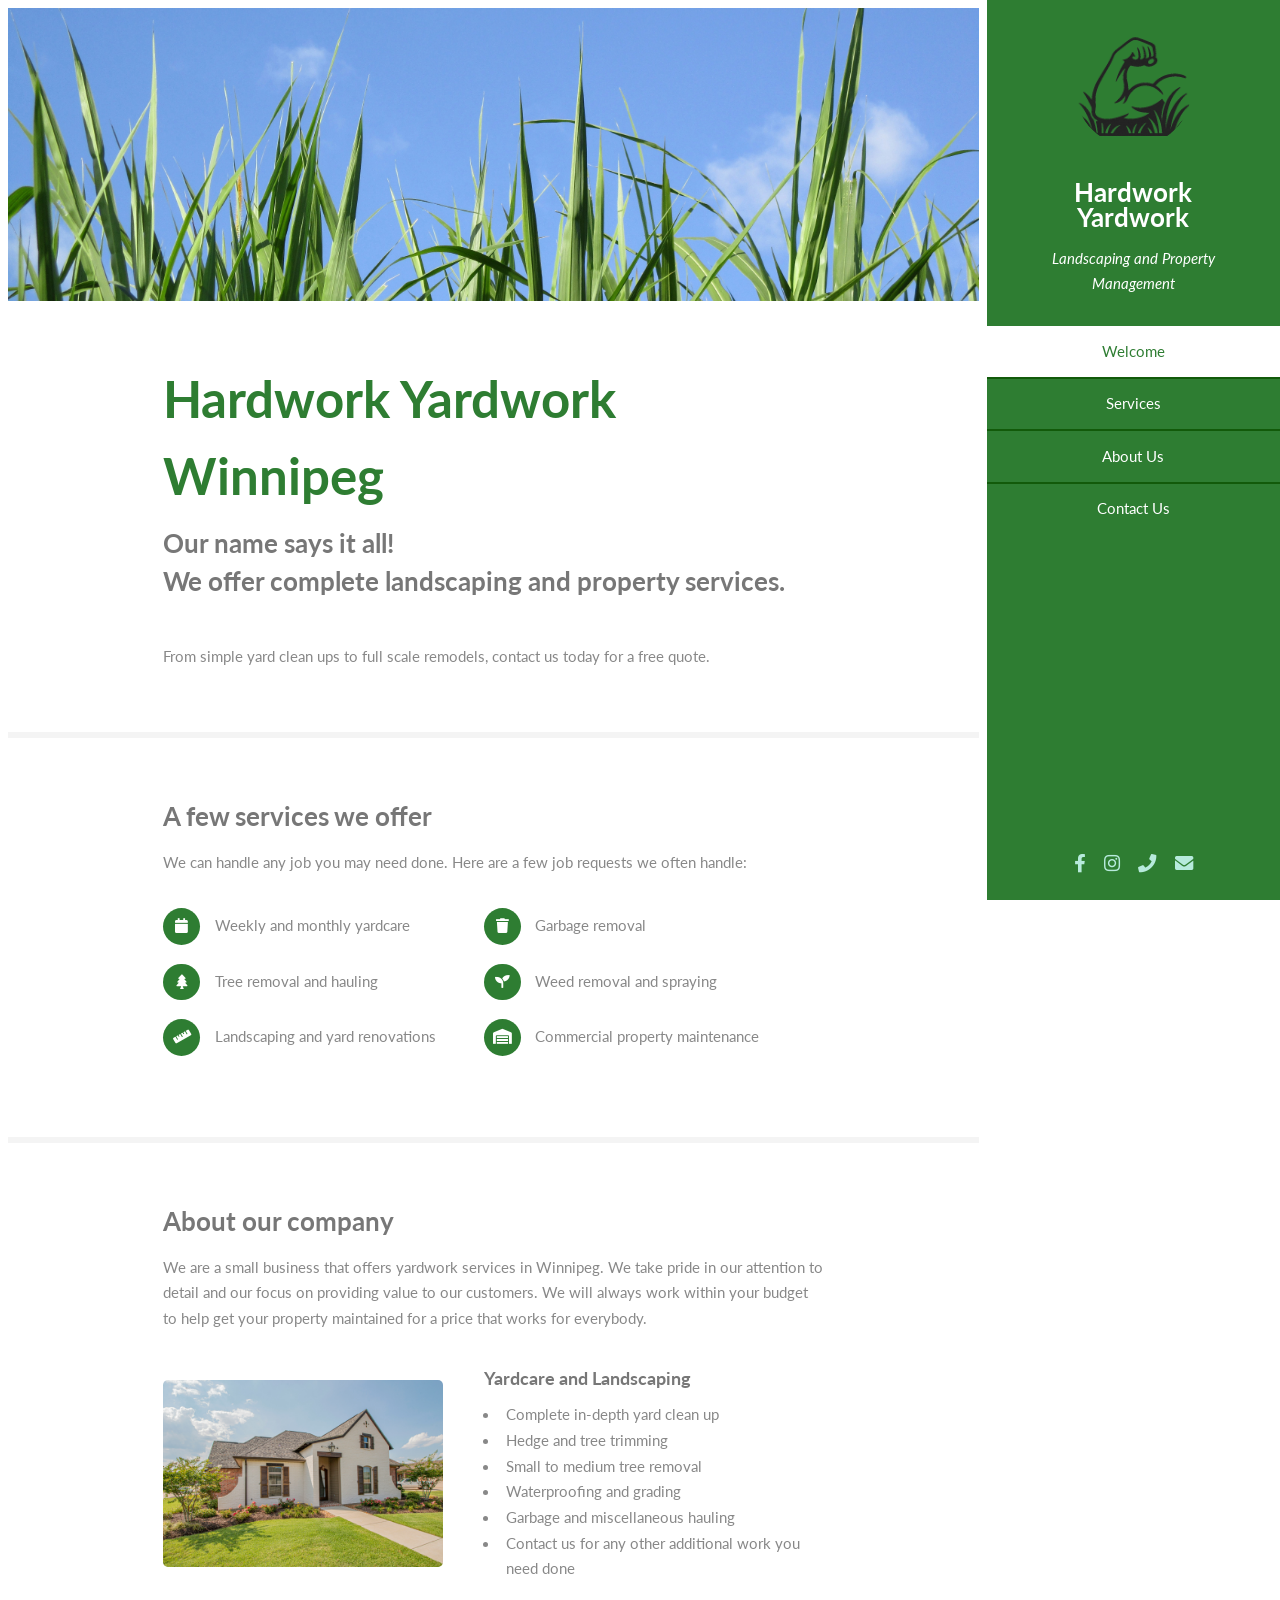
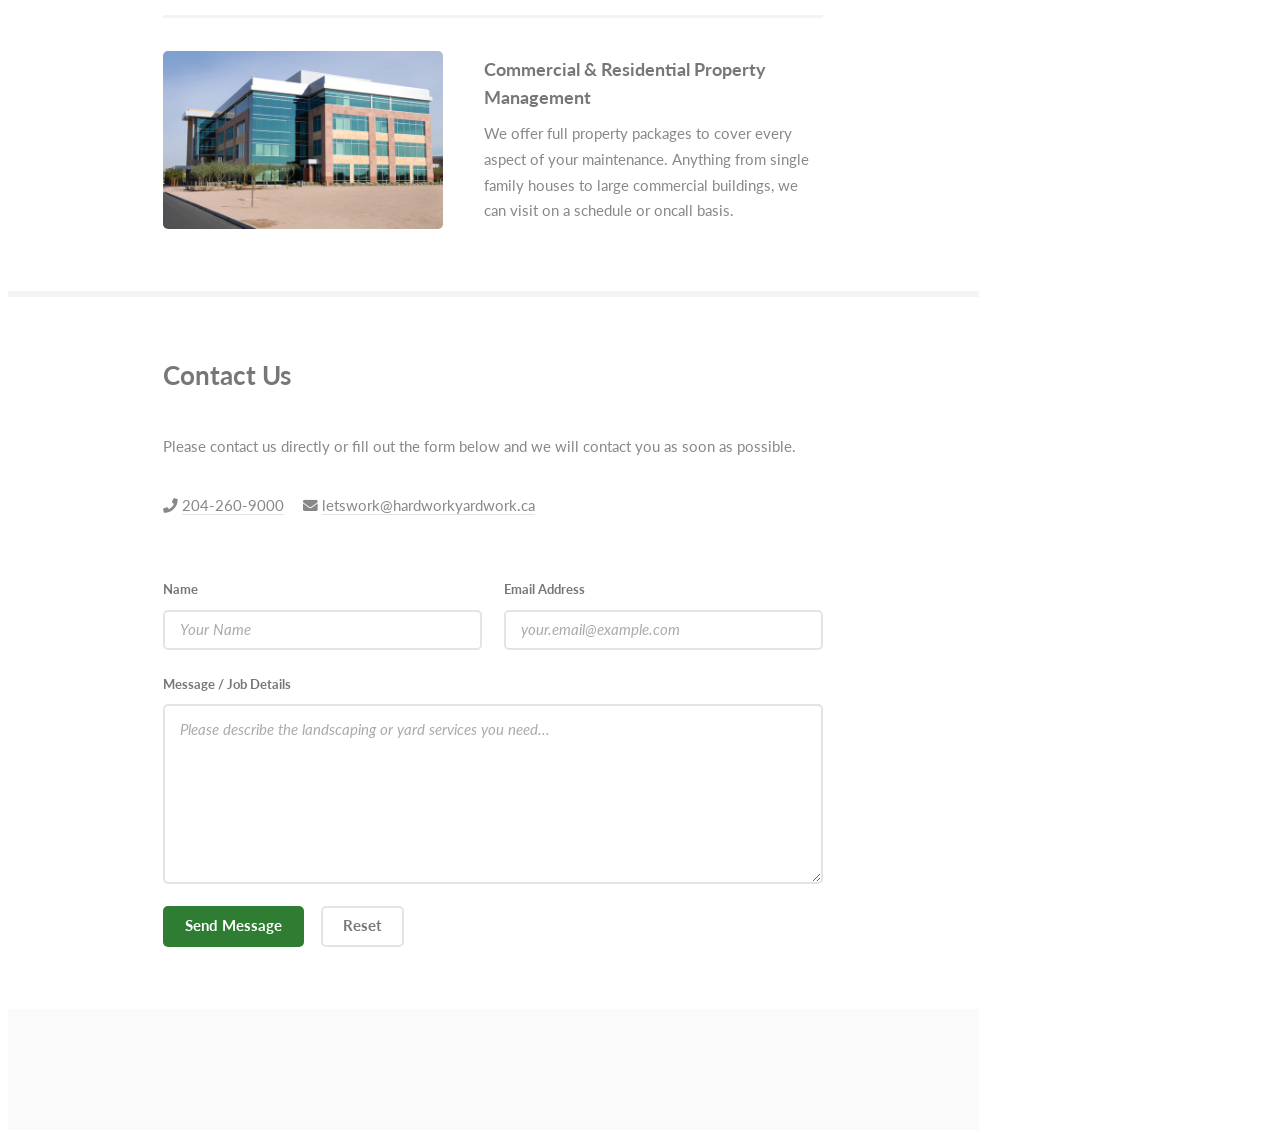
==== commit 3c7013bf: "Updating FORM to n8n direct - test 1.0" ====
--- a/index.html
+++ b/index.html
@@ -60,7 +60,7 @@
 									<header class="major">
 										<h2>Hardwork Yardwork Winnipeg</h2>
 										<p>Our name says it all!<br />
-										We offer complete landscaping and property services</a>.</p>
+										We offer complete landscaping and property services.</p>
 									</header>
 									<p>From simple yard clean ups to full scale remodels, contact us today for a free quote. </p>
 								</div>
@@ -94,7 +94,7 @@
 											
 												<h4>Yardcare and Landscaping</h4>
 												<ul>
-											        <li>Complete in-depth yard clean up    </li>
+													<li>Complete in-depth yard clean up</li>
 												<li>Hedge and tree trimming</li>
 												<li>Small to medium tree removal</li> 
 												<li>Waterproofing and grading </li>
@@ -115,365 +115,50 @@
 								</div>
 							</section>
 
-<!---------------------- Four ---------------------------------------------->
+						<!-- Four -->
 						
-<section id="four">
-  <div class="container">
-    <h3>Contact Us</h3><br>
-	  
-    <p>Please contact us directly or fill out the form below and we will contact you as soon as possible.</p>
-	  
-    <ul class="icons">
-      <li class="icon solid fa-phone">
-        <a href="tel:204-260-9000">204-260-9000</a>
-      </li>
-      <li class="icon solid fa-envelope">
-        <a href="mailto:letswork@hardworkyardwork.ca">letswork@hardworkyardwork.ca</a>
-      </li>
-    </ul>
-  <br>
-  <div class="form-container">
-    <iframe 
-      src="https://docs.google.com/forms/d/e/1FAIpQLSdqATraCfBr0YOWJevatYieioRtra3QzZX9basvzf0dAiVgHA/viewform?embedded=true" 
-      width="500" 
-      height="1300" 
-      frameborder="0" 
-      marginheight="0" 
-      marginwidth="0">
-         </iframe>
-    </div>
-</section>
+							<section id="four">
+								<div class="container">
+									<h3>Contact Us</h3><br>
+									
+									<p>Please contact us directly or fill out the form below and we will contact you as soon as possible.</p>
+									
+									<ul class="icons">
+										<li class="icon solid fa-phone">
+											<a href="tel:204-260-9000">204-260-9000</a>
+										</li>
+										<li class="icon solid fa-envelope">
+											<a href="mailto:letswork@hardworkyardwork.ca">letswork@hardworkyardwork.ca</a>
+										</li>
+									</ul>
+									<br>
 
-						<!-- Five -->
-						<!--
-							<section id="five">
-								<div class="container">
-									<h3>Elements</h3>
-
-									<section>
-										<h4>Text</h4>
-										<p>This is <b>bold</b> and this is <strong>strong</strong>. This is <i>italic</i> and this is <em>emphasized</em>.
-										This is <sup>superscript</sup> text and this is <sub>subscript</sub> text.
-										This is <u>underlined</u> and this is code: <code>for (;;) { ... }</code>. Finally, <a href="#">this is a link</a>.</p>
-										<hr />
-										<header>
-											<h4>Heading with a Subtitle</h4>
-											<p>Lorem ipsum dolor sit amet nullam id egestas urna aliquam</p>
-										</header>
-										<p>Nunc lacinia ante nunc ac lobortis. Interdum adipiscing gravida odio porttitor sem non mi integer non faucibus ornare mi ut ante amet placerat aliquet. Volutpat eu sed ante lacinia sapien lorem accumsan varius montes viverra nibh in adipiscing blandit tempus accumsan.</p>
-										<header>
-											<h5>Heading with a Subtitle</h5>
-											<p>Lorem ipsum dolor sit amet nullam id egestas urna aliquam</p>
-										</header>
-										<p>Nunc lacinia ante nunc ac lobortis. Interdum adipiscing gravida odio porttitor sem non mi integer non faucibus ornare mi ut ante amet placerat aliquet. Volutpat eu sed ante lacinia sapien lorem accumsan varius montes viverra nibh in adipiscing blandit tempus accumsan.</p>
-										<hr />
-										<h2>Heading Level 2</h2>
-										<h3>Heading Level 3</h3>
-										<h4>Heading Level 4</h4>
-										<h5>Heading Level 5</h5>
-										<h6>Heading Level 6</h6>
-										<hr />
-										<h5>Blockquote</h5>
-										<blockquote>Fringilla nisl. Donec accumsan interdum nisi, quis tincidunt felis sagittis eget tempus euismod. Vestibulum ante ipsum primis in faucibus vestibulum. Blandit adipiscing eu felis iaculis volutpat ac adipiscing accumsan faucibus. Vestibulum ante ipsum primis in faucibus lorem ipsum dolor sit amet nullam adipiscing eu felis.</blockquote>
-										<h5>Preformatted</h5>
-										<pre><code>i = 0;
-
-while (!deck.isInOrder()) {
-    print 'Iteration ' + i;
-    deck.shuffle();
-    i++;
-}
-
-print 'It took ' + i + ' iterations to sort the deck.';</code></pre>
-									</section>
-
-									<section>
-										<h4>Lists</h4>
-										<div class="row">
+									<!-- Native HTML5 UP styled form linked to self-hosted n8n -->
+									<form method="post" action="https://n8n.hardworkyardwork.ca/webhook/7bd737f4-a9de-49ce-a328-cc397ad1477b">
+										<div class="row gtr-uniform">
 											<div class="col-6 col-12-xsmall">
-												<h5>Unordered</h5>
-												<ul>
-													<li>Dolor pulvinar etiam magna etiam.</li>
-													<li>Sagittis adipiscing lorem eleifend.</li>
-													<li>Felis enim feugiat dolore viverra.</li>
-												</ul>
-												<h5>Alternate</h5>
-												<ul class="alt">
-													<li>Dolor pulvinar etiam magna etiam.</li>
-													<li>Sagittis adipiscing lorem eleifend.</li>
-													<li>Felis enim feugiat dolore viverra.</li>
-												</ul>
+												<label for="name" style="font-weight: bold; margin-bottom: 0.5em; display: block;">Name</label>
+												<input type="text" name="name" id="name" value="" placeholder="Your Name" required />
 											</div>
 											<div class="col-6 col-12-xsmall">
-												<h5>Ordered</h5>
-												<ol>
-													<li>Dolor pulvinar etiam magna etiam.</li>
-													<li>Etiam vel felis at lorem sed viverra.</li>
-													<li>Felis enim feugiat dolore viverra.</li>
-													<li>Dolor pulvinar etiam magna etiam.</li>
-													<li>Etiam vel felis at lorem sed viverra.</li>
-													<li>Felis enim feugiat dolore viverra.</li>
-												</ol>
-												<h5>Icons</h5>
-												<ul class="icons">
-													<li><a href="#" class="icon brands fa-twitter"><span class="label">Twitter</span></a></li>
-													<li><a href="#" class="icon brands fa-facebook-f"><span class="label">Facebook</span></a></li>
-													<li><a href="#" class="icon brands fa-instagram"><span class="label">Instagram</span></a></li>
-													<li><a href="#" class="icon brands fa-github"><span class="label">Github</span></a></li>
-													<li><a href="#" class="icon brands fa-dribbble"><span class="label">Dribbble</span></a></li>
-													<li><a href="#" class="icon brands fa-tumblr"><span class="label">Tumblr</span></a></li>
+												<label for="email" style="font-weight: bold; margin-bottom: 0.5em; display: block;">Email Address</label>
+												<input type="email" name="email" id="email" value="" placeholder="your.email@example.com" required />
+											</div>
+											<div class="col-12">
+												<label for="message" style="font-weight: bold; margin-bottom: 0.5em; display: block;">Message / Job Details</label>
+												<textarea name="message" id="message" placeholder="Please describe the landscaping or yard services you need..." rows="6" required></textarea>
+											</div>
+											<div class="col-12">
+												<ul class="actions">
+													<li><input type="submit" value="Send Message" class="primary" /></li>
+													<li><input type="reset" value="Reset" class="alt" /></li>
 												</ul>
 											</div>
 										</div>
-										<h5>Actions</h5>
-										<ul class="actions">
-											<li><a href="#" class="button primary">Default</a></li>
-											<li><a href="#" class="button">Default</a></li>
-											<li><a href="#" class="button alt">Default</a></li>
-										</ul>
-										<ul class="actions small">
-											<li><a href="#" class="button primary small">Small</a></li>
-											<li><a href="#" class="button small">Small</a></li>
-											<li><a href="#" class="button alt small">Small</a></li>
-										</ul>
-										<div class="row">
-											<div class="col-3 col-6-medium col-12-xsmall">
-												<ul class="actions stacked">
-													<li><a href="#" class="button primary">Default</a></li>
-													<li><a href="#" class="button">Default</a></li>
-													<li><a href="#" class="button alt">Default</a></li>
-												</ul>
-											</div>
-											<div class="col-3 col-6 col-12-xsmall">
-												<ul class="actions stacked">
-													<li><a href="#" class="button primary small">Small</a></li>
-													<li><a href="#" class="button small">Small</a></li>
-													<li><a href="#" class="button alt small">Small</a></li>
-												</ul>
-											</div>
-											<div class="col-3 col-6-medium col-12-xsmall">
-												<ul class="actions stacked">
-													<li><a href="#" class="button primary fit">Default</a></li>
-													<li><a href="#" class="button fit">Default</a></li>
-													<li><a href="#" class="button alt fit">Default</a></li>
-												</ul>
-											</div>
-											<div class="col-3 col-6-medium col-12-xsmall">
-												<ul class="actions stacked">
-													<li><a href="#" class="button primary small fit">Small</a></li>
-													<li><a href="#" class="button small fit">Small</a></li>
-													<li><a href="#" class="button alt small fit">Small</a></li>
-												</ul>
-											</div>
-										</div>
-									</section>
-
-									<section>
-										<h4>Table</h4>
-										<h5>Default</h5>
-										<div class="table-wrapper">
-											<table>
-												<thead>
-													<tr>
-														<th>Name</th>
-														<th>Description</th>
-														<th>Price</th>
-													</tr>
-												</thead>
-												<tbody>
-													<tr>
-														<td>Item One</td>
-														<td>Ante turpis integer aliquet porttitor.</td>
-														<td>29.99</td>
-													</tr>
-													<tr>
-														<td>Item Two</td>
-														<td>Vis ac commodo adipiscing arcu aliquet.</td>
-														<td>19.99</td>
-													</tr>
-													<tr>
-														<td>Item Three</td>
-														<td> Morbi faucibus arcu accumsan lorem.</td>
-														<td>29.99</td>
-													</tr>
-													<tr>
-														<td>Item Four</td>
-														<td>Vitae integer tempus condimentum.</td>
-														<td>19.99</td>
-													</tr>
-													<tr>
-														<td>Item Five</td>
-														<td>Ante turpis integer aliquet porttitor.</td>
-														<td>29.99</td>
-													</tr>
-												</tbody>
-												<tfoot>
-													<tr>
-														<td colspan="2"></td>
-														<td>100.00</td>
-													</tr>
-												</tfoot>
-											</table>
-										</div>
-
-										<h5>Alternate</h5>
-										<div class="table-wrapper">
-											<table class="alt">
-												<thead>
-													<tr>
-														<th>Name</th>
-														<th>Description</th>
-														<th>Price</th>
-													</tr>
-												</thead>
-												<tbody>
-													<tr>
-														<td>Item One</td>
-														<td>Ante turpis integer aliquet porttitor.</td>
-														<td>29.99</td>
-													</tr>
-													<tr>
-														<td>Item Two</td>
-														<td>Vis ac commodo adipiscing arcu aliquet.</td>
-														<td>19.99</td>
-													</tr>
-													<tr>
-														<td>Item Three</td>
-														<td> Morbi faucibus arcu accumsan lorem.</td>
-														<td>29.99</td>
-													</tr>
-													<tr>
-														<td>Item Four</td>
-														<td>Vitae integer tempus condimentum.</td>
-														<td>19.99</td>
-													</tr>
-													<tr>
-														<td>Item Five</td>
-														<td>Ante turpis integer aliquet porttitor.</td>
-														<td>29.99</td>
-													</tr>
-												</tbody>
-												<tfoot>
-													<tr>
-														<td colspan="2"></td>
-														<td>100.00</td>
-													</tr>
-												</tfoot>
-											</table>
-										</div>
-									</section>
-
-									<section>
-										<h4>Buttons</h4>
-										<ul class="actions">
-											<li><a href="#" class="button primary">Primary</a></li>
-											<li><a href="#" class="button">Default</a></li>
-											<li><a href="#" class="button alt">Alternate</a></li>
-										</ul>
-										<ul class="actions">
-											<li><a href="#" class="button primary large">Large</a></li>
-											<li><a href="#" class="button">Default</a></li>
-											<li><a href="#" class="button alt small">Small</a></li>
-										</ul>
-										<ul class="actions fit">
-											<li><a href="#" class="button primary fit">Fit</a></li>
-											<li><a href="#" class="button fit">Fit</a></li>
-											<li><a href="#" class="button alt fit">Fit</a></li>
-										</ul>
-										<ul class="actions fit small">
-											<li><a href="#" class="button primary fit small">Fit + Small</a></li>
-											<li><a href="#" class="button fit small">Fit + Small</a></li>
-											<li><a href="#" class="button alt fit small">Fit + Small</a></li>
-										</ul>
-										<ul class="actions">
-											<li><a href="#" class="button primary icon solid fa-download">Icon</a></li>
-											<li><a href="#" class="button icon solid fa-download">Icon</a></li>
-											<li><a href="#" class="button alt icon solid fa-check">Icon</a></li>
-										</ul>
-										<ul class="actions">
-											<li><span class="button primary disabled">Primary</span></li>
-											<li><span class="button disabled">Default</span></li>
-											<li><span class="button alt disabled">Alternate</span></li>
-										</ul>
-									</section>
-
-									<section>
-										<h4>Form</h4>
-										<form method="post" action="#">
-											<div class="row gtr-uniform">
-												<div class="col-6 col-12-xsmall">
-													<input type="text" name="demo-name" id="demo-name" value="" placeholder="Name" />
-												</div>
-												<div class="col-6 col-12-xsmall">
-													<input type="email" name="demo-email" id="demo-email" value="" placeholder="Email" />
-												</div>
-												<div class="col-12">
-													<select name="demo-category" id="demo-category">
-														<option value="">- Category -</option>
-														<option value="1">Manufacturing</option>
-														<option value="1">Shipping</option>
-														<option value="1">Administration</option>
-														<option value="1">Human Resources</option>
-													</select>
-												</div>
-												<div class="col-4 col-12-medium">
-													<input type="radio" id="demo-priority-low" name="demo-priority" checked>
-													<label for="demo-priority-low">Low Priority</label>
-												</div>
-												<div class="col-4 col-12-medium">
-													<input type="radio" id="demo-priority-normal" name="demo-priority">
-													<label for="demo-priority-normal">Normal Priority</label>
-												</div>
-												<div class="col-4 col-12-medium">
-													<input type="radio" id="demo-priority-high" name="demo-priority">
-													<label for="demo-priority-high">High Priority</label>
-												</div>
-												<div class="col-6 col-12-medium">
-													<input type="checkbox" id="demo-copy" name="demo-copy">
-													<label for="demo-copy">Email me a copy of this message</label>
-												</div>
-												<div class="col-6 col-12-medium">
-													<input type="checkbox" id="demo-human" name="demo-human" checked>
-													<label for="demo-human">I am a human and not a robot</label>
-												</div>
-												<div class="col-12">
-													<textarea name="demo-message" id="demo-message" placeholder="Enter your message" rows="6"></textarea>
-												</div>
-												<div class="col-12">
-													<ul class="actions">
-														<li><input type="submit" value="Send Message" /></li>
-														<li><input type="reset" value="Reset" class="alt" /></li>
-													</ul>
-												</div>
-											</div>
-										</form>
-									</section>
-
-									<section>
-										<h4>Image</h4>
-										<h5>Fit</h5>
-										<span class="image fit"><img src="images/banner.jpg" alt="" /></span>
-										<div class="box alt">
-											<div class="row gtr-50 gtr-uniform">
-												<div class="col-4"><span class="image fit"><img src="images/pic01.jpg" alt="" /></span></div>
-												<div class="col-4"><span class="image fit"><img src="images/pic02.jpg" alt="" /></span></div>
-												<div class="col-4"><span class="image fit"><img src="images/pic03.jpg" alt="" /></span></div>
-												<div class="col-4"><span class="image fit"><img src="images/pic02.jpg" alt="" /></span></div>
-												<div class="col-4"><span class="image fit"><img src="images/pic03.jpg" alt="" /></span></div>
-												<div class="col-4"><span class="image fit"><img src="images/pic01.jpg" alt="" /></span></div>
-												<div class="col-4"><span class="image fit"><img src="images/pic03.jpg" alt="" /></span></div>
-												<div class="col-4"><span class="image fit"><img src="images/pic01.jpg" alt="" /></span></div>
-												<div class="col-4"><span class="image fit"><img src="images/pic02.jpg" alt="" /></span></div>
-											</div>
-										</div>
-										<h5>Left &amp; Right</h5>
-										<p><span class="image left"><img src="images/avatar.jpg" alt="" /></span>Fringilla nisl. Donec accumsan interdum nisi, quis tincidunt felis sagittis eget. tempus euismod. Vestibulum ante ipsum primis in faucibus vestibulum. Blandit adipiscing eu felis iaculis volutpat ac adipiscing accumsan eu faucibus. Integer ac pellentesque praesent tincidunt felis sagittis eget. tempus euismod. Vestibulum ante ipsum primis in faucibus vestibulum. Blandit adipiscing eu felis iaculis volutpat ac adipiscing accumsan eu faucibus. Integer ac pellentesque praesent. Donec accumsan interdum nisi, quis tincidunt felis sagittis eget. tempus euismod. Vestibulum ante ipsum primis in faucibus vestibulum. Blandit adipiscing eu felis iaculis volutpat ac adipiscing accumsan eu faucibus. Integer ac pellentesque praesent tincidunt felis sagittis eget. tempus euismod. Vestibulum ante ipsum primis in faucibus vestibulum. Blandit adipiscing eu felis iaculis volutpat ac adipiscing accumsan eu faucibus. Integer ac pellentesque praesent.</p>
-										<p><span class="image right"><img src="images/avatar.jpg" alt="" /></span>Fringilla nisl. Donec accumsan interdum nisi, quis tincidunt felis sagittis eget. tempus euismod. Vestibulum ante ipsum primis in faucibus vestibulum. Blandit adipiscing eu felis iaculis volutpat ac adipiscing accumsan eu faucibus. Integer ac pellentesque praesent tincidunt felis sagittis eget. tempus euismod. Vestibulum ante ipsum primis in faucibus vestibulum. Blandit adipiscing eu felis iaculis volutpat ac adipiscing accumsan eu faucibus. Integer ac pellentesque praesent. Donec accumsan interdum nisi, quis tincidunt felis sagittis eget. tempus euismod. Vestibulum ante ipsum primis in faucibus vestibulum. Blandit adipiscing eu felis iaculis volutpat ac adipiscing accumsan eu faucibus. Integer ac pellentesque praesent tincidunt felis sagittis eget. tempus euismod. Vestibulum ante ipsum primis in faucibus vestibulum. Blandit adipiscing eu felis iaculis volutpat ac adipiscing accumsan eu faucibus. Integer ac pellentesque praesent.</p>
-									</section>
+									</form>
 
 								</div>
 							</section>
-						-->
 
 					</div>
 
@@ -499,5 +184,3 @@
 
 	</body>
 </html>
-
-
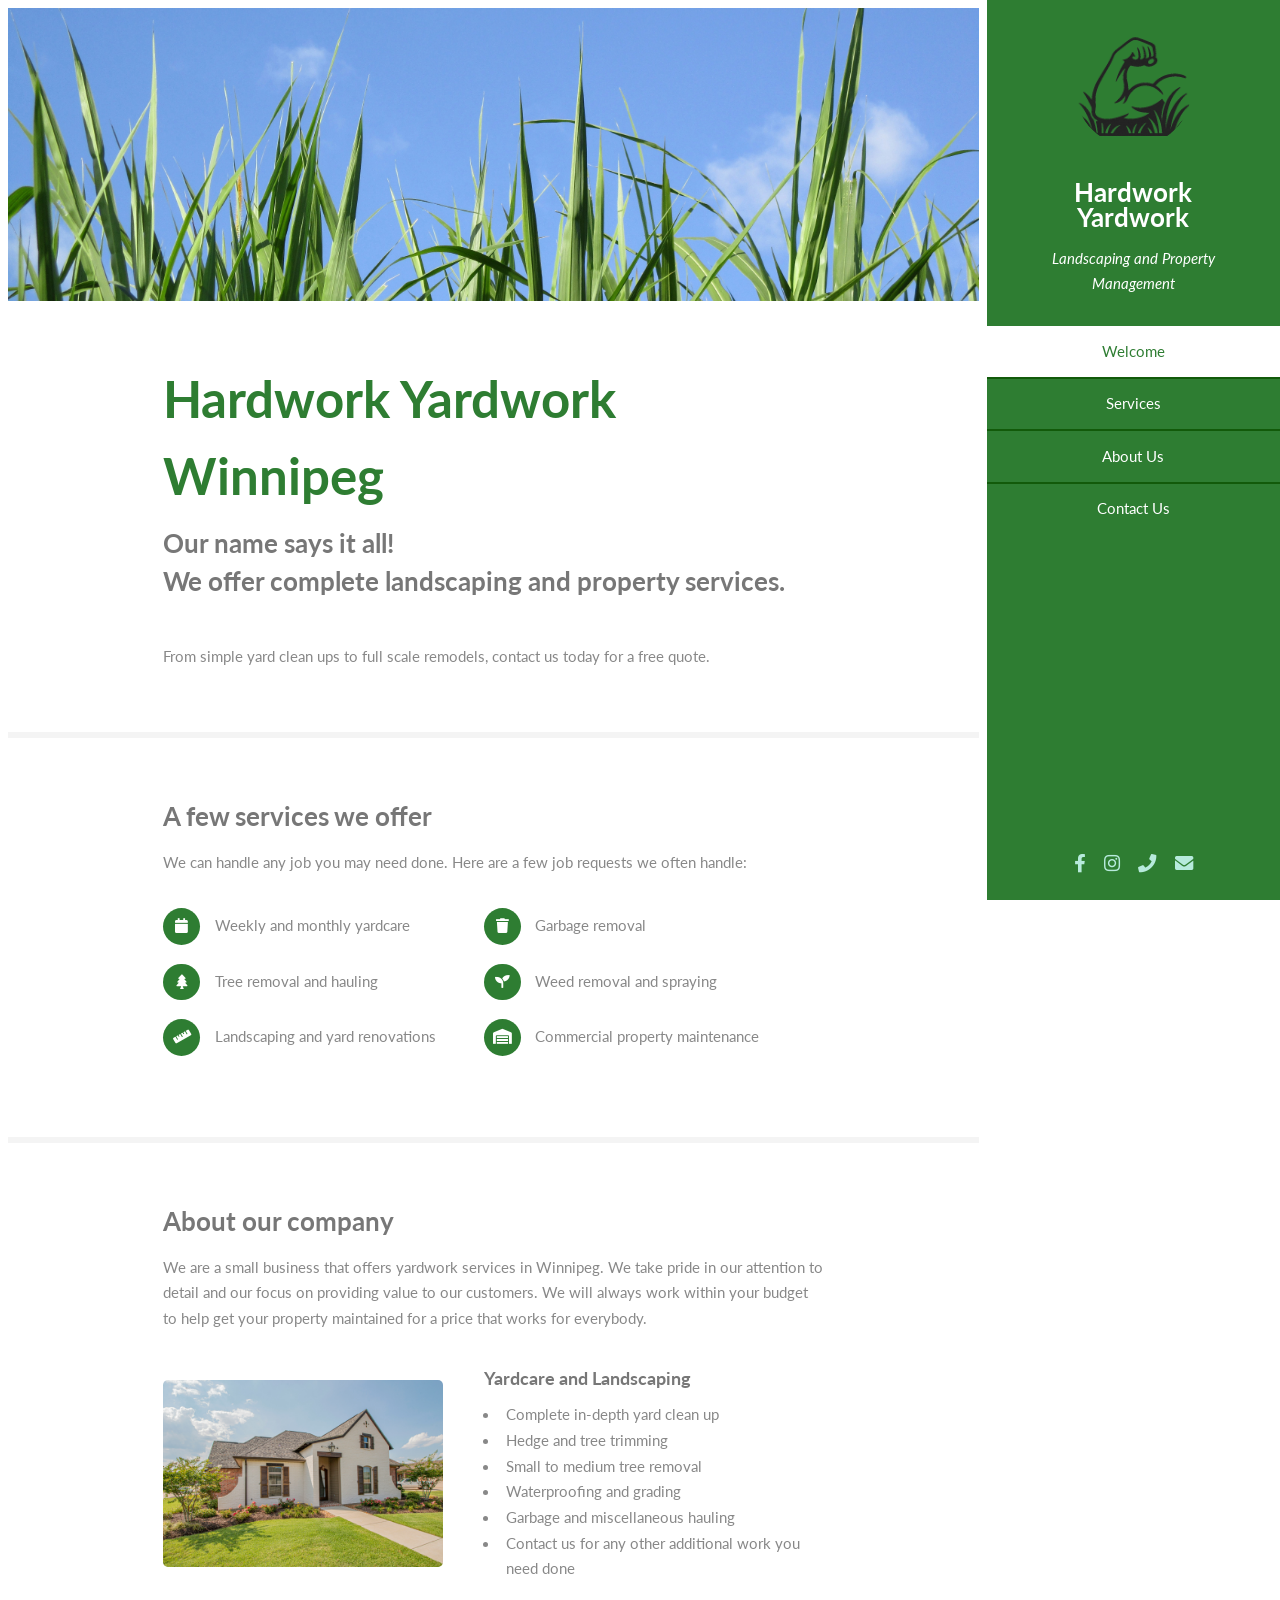
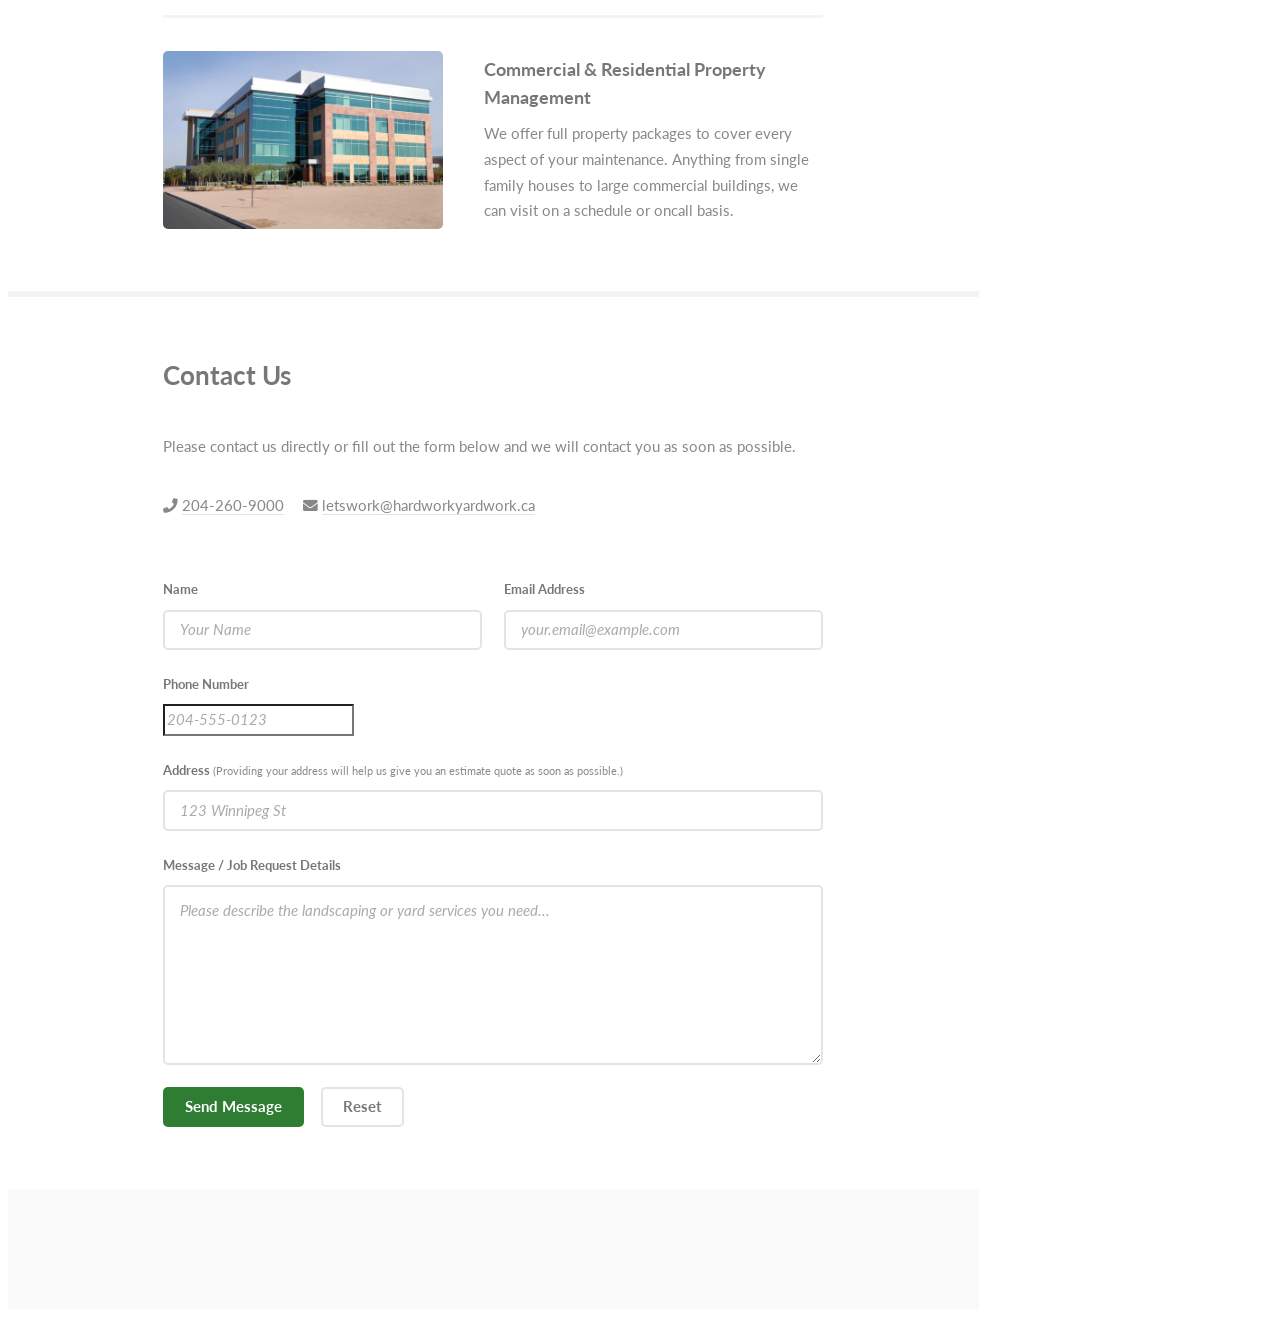
==== commit 07a7aa00: "Update index.html" ====
--- a/index.html
+++ b/index.html
@@ -1,8 +1,4 @@
 <!DOCTYPE HTML>
-<!--
-	Hardwork Yardwork WPG
-	
--->
 <html>
 	<head>
 		<link rel="icon" type="image/png" href="/images/favicon-96x96.png" sizes="96x96" />
@@ -19,8 +15,7 @@
 	</head>
 	<body class="is-preload">
 
-		<!-- Header -->
-			<section id="header">
+		<section id="header">
 				<header>
 					<span class="image avatar"><img src="images/avatar.jpg" alt="" /></span>
 					<h1 id="logo"><a href="#">Hardwork Yardwork</a></h1>
@@ -45,14 +40,11 @@
 				</footer>
 			</section>
 
-		<!-- Wrapper -->
-			<div id="wrapper">
+		<div id="wrapper">
 
-				<!-- Main -->
-					<div id="main">
+				<div id="main">
 
-						<!-- One -->
-							<section id="one">
+						<section id="one">
 								<div class="image main" data-position="center">
 									<img src="images/banner.jpg" alt="" />
 								</div>
@@ -66,8 +58,7 @@
 								</div>
 							</section>
 
-						<!-- Two -->
-							<section id="two">
+						<section id="two">
 								<div class="container">
 									<h3>A few services we offer</h3>
 									<p> We can handle any job you may need done. Here are a few job requests we often handle:</p>
@@ -82,8 +73,7 @@
 								</div>
 							</section>
 
-						<!-- Three -->
-							<section id="three">
+						<section id="three">
 								<div class="container">
 									<h3>About our company</h3>
 									<p>We are a small business that offers yardwork services in Winnipeg. We take pride in our attention to detail and our focus on providing value to our customers. We will always work within your budget to help get your property maintained for a price that works for everybody.</p>
@@ -115,9 +105,7 @@
 								</div>
 							</section>
 
-						<!-- Four -->
-						
-							<section id="four">
+						<section id="four">
 								<div class="container">
 									<h3>Contact Us</h3><br>
 									
@@ -133,8 +121,7 @@
 									</ul>
 									<br>
 
-									<!-- Native HTML5 UP styled form linked to self-hosted n8n -->
-									<form method="post" action="https://n8n.hardworkyardwork.ca/webhook/7bd737f4-a9de-49ce-a328-cc397ad1477b">
+									<form method="post" action="https://formsubmission.hardworkyardwork.ca/webhook/7bd737f4-a9de-49ce-a328-cc397ad1477b">
 										<div class="row gtr-uniform">
 											<div class="col-6 col-12-xsmall">
 												<label for="name" style="font-weight: bold; margin-bottom: 0.5em; display: block;">Name</label>
@@ -145,7 +132,15 @@
 												<input type="email" name="email" id="email" value="" placeholder="your.email@example.com" required />
 											</div>
 											<div class="col-12">
-												<label for="message" style="font-weight: bold; margin-bottom: 0.5em; display: block;">Message / Job Details</label>
+												<label for="phone" style="font-weight: bold; margin-bottom: 0.5em; display: block;">Phone Number</label>
+												<input type="tel" name="phone" id="phone" value="" placeholder="204-555-0123" required />
+											</div>
+											<div class="col-12">
+												<label for="address" style="font-weight: bold; margin-bottom: 0.5em; display: block;">Address <span style="font-size: 0.85em; font-weight: normal; color: #888;">(Providing your address will help us give you an estimate quote as soon as possible.)</span></label>
+												<input type="text" name="address" id="address" value="" placeholder="123 Winnipeg St" />
+											</div>
+											<div class="col-12">
+												<label for="message" style="font-weight: bold; margin-bottom: 0.5em; display: block;">Message / Job Request Details</label>
 												<textarea name="message" id="message" placeholder="Please describe the landscaping or yard services you need..." rows="6" required></textarea>
 											</div>
 											<div class="col-12">
@@ -162,8 +157,7 @@
 
 					</div>
 
-				<!-- Footer -->
-					<section id="footer">
+				<section id="footer">
 						<div class="container">
 							<ul class="copyright">
 								
@@ -173,8 +167,7 @@
 
 			</div>
 
-		<!-- Scripts -->
-			<script src="assets/js/jquery.min.js"></script>
+		<script src="assets/js/jquery.min.js"></script>
 			<script src="assets/js/jquery.scrollex.min.js"></script>
 			<script src="assets/js/jquery.scrolly.min.js"></script>
 			<script src="assets/js/browser.min.js"></script>
